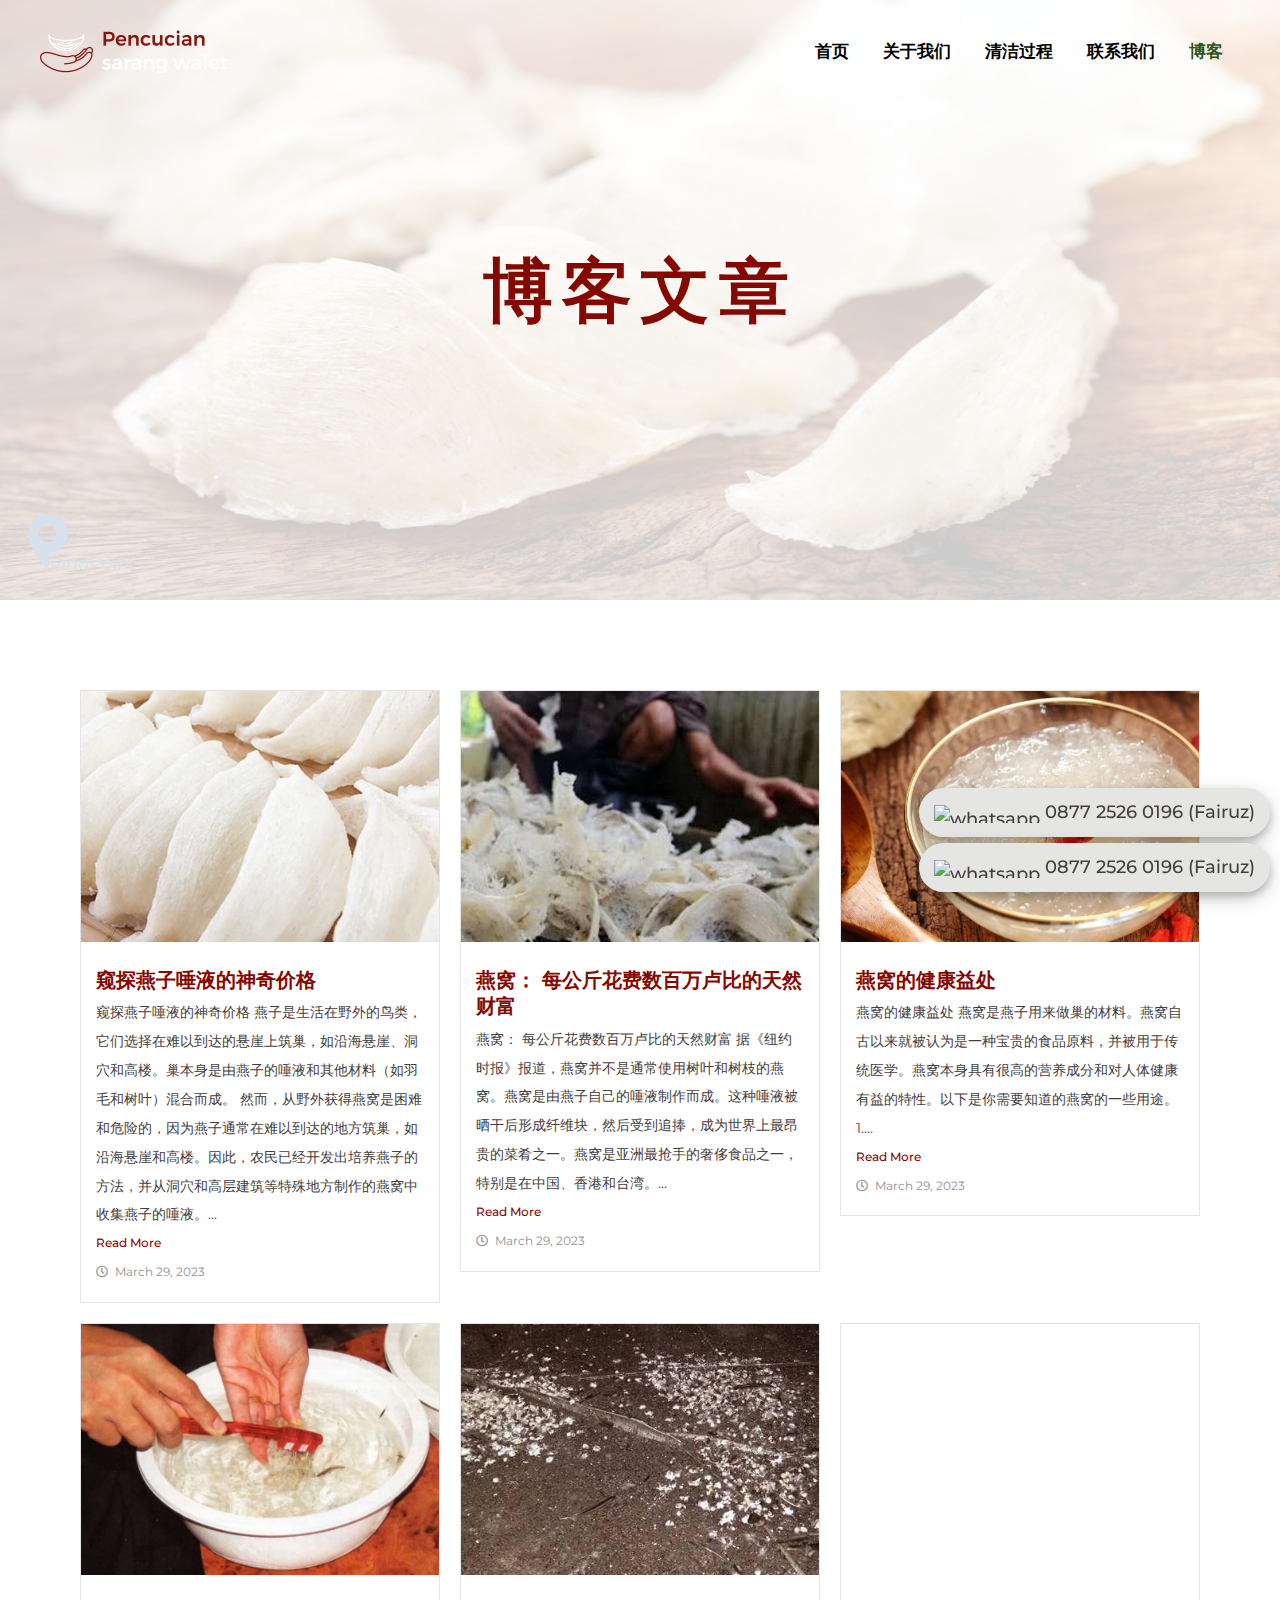
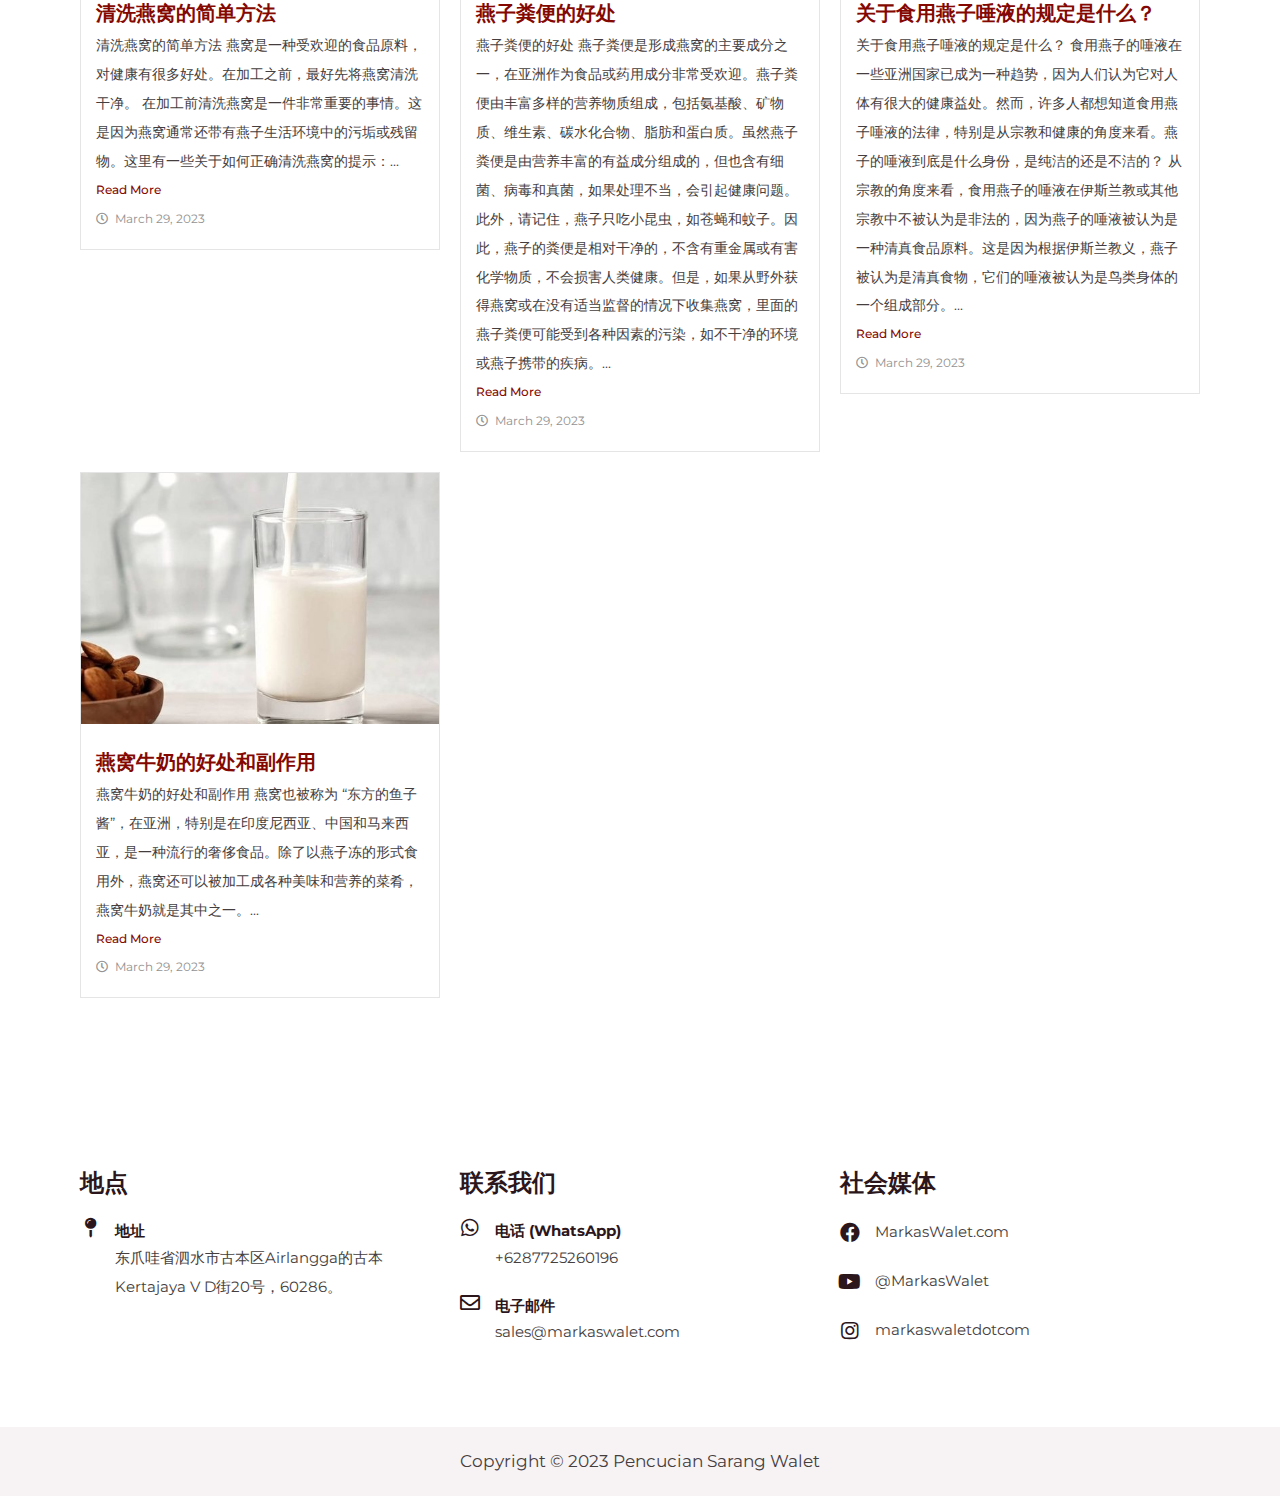
==== bo-ke/index.html @ 834110aa "upload awal" ====
<!DOCTYPE html>
<html lang="en-US" prefix="og: https://ogp.me/ns#">
<head>
<meta charset="UTF-8">
<meta name="viewport" content="width=device-width, initial-scale=1">
<link rel="profile" href="https://gmpg.org/xfn/11">


<!-- Search Engine Optimization by Rank Math - https://s.rankmath.com/home -->
<title>博客 - Pencucian Sarang Walet</title>
<meta name="description" content="窥探燕子唾液的神奇价格 燕子是生活在野外的鸟类，它们选择在难以到达的悬崖上筑巢，如沿海悬崖、洞穴和高楼。巢本身是由燕子的唾液和其他材料（如羽毛和树叶）混合而成。">
<meta name="robots" content="follow, index, max-snippet:-1, max-video-preview:-1, max-image-preview:large">
<link rel="canonical" href="/bo-ke/">
<meta property="og:locale" content="en_US">
<meta property="og:type" content="article">
<meta property="og:title" content="博客 - Pencucian Sarang Walet">
<meta property="og:description" content="窥探燕子唾液的神奇价格 燕子是生活在野外的鸟类，它们选择在难以到达的悬崖上筑巢，如沿海悬崖、洞穴和高楼。巢本身是由燕子的唾液和其他材料（如羽毛和树叶）混合而成。">
<meta property="og:url" content="/bo-ke/">
<meta property="og:site_name" content="Pencucian Sarang Walet">
<meta property="og:updated_time" content="2023-03-30T02:34:17+00:00">
<meta property="og:image" content="/wp-content/uploads/2023/03/Sarang-Burung-Walet-1280x720-1-1024x576-1.jpg">
<meta property="og:image:width" content="1024">
<meta property="og:image:height" content="576">
<meta property="og:image:alt" content="博客">
<meta property="og:image:type" content="image/jpeg">
<meta property="article:published_time" content="2023-03-29T15:40:27+00:00">
<meta property="article:modified_time" content="2023-03-30T02:34:17+00:00">
<meta name="twitter:card" content="summary_large_image">
<meta name="twitter:title" content="博客 - Pencucian Sarang Walet">
<meta name="twitter:description" content="窥探燕子唾液的神奇价格 燕子是生活在野外的鸟类，它们选择在难以到达的悬崖上筑巢，如沿海悬崖、洞穴和高楼。巢本身是由燕子的唾液和其他材料（如羽毛和树叶）混合而成。">
<meta name="twitter:image" content="/wp-content/uploads/2023/03/Sarang-Burung-Walet-1280x720-1-1024x576-1.jpg">
<script type="application/ld+json" class="rank-math-schema">{"@context":"https://schema.org","@graph":[{"@type":["DryCleaningOrLaundry","Organization"],"@id":"/#organization","name":"Pencucian Sarang Walet","url":"","logo":{"@type":"ImageObject","@id":"/#logo","url":"/wp-content/uploads/2023/03/new-crop-logo-pencucian-walet.png","contentUrl":"/wp-content/uploads/2023/03/new-crop-logo-pencucian-walet.png","caption":"Pencucian Sarang Walet","inLanguage":"en-US","width":"12500","height":"3183"},"openingHours":["Monday,Tuesday,Wednesday,Thursday,Friday,Saturday,Sunday 09:00-17:00"],"image":{"@id":"/#logo"}},{"@type":"WebSite","@id":"/#website","url":"","name":"Pencucian Sarang Walet","publisher":{"@id":"/#organization"},"inLanguage":"en-US"},{"@type":"ImageObject","@id":"/wp-content/uploads/2023/03/Sarang-Burung-Walet-1280x720-1-1024x576-1.jpg","url":"/wp-content/uploads/2023/03/Sarang-Burung-Walet-1280x720-1-1024x576-1.jpg","width":"200","height":"200","inLanguage":"en-US"},{"@type":"BreadcrumbList","@id":"/bo-ke/#breadcrumb","itemListElement":[{"@type":"ListItem","position":"1","item":{"@id":"","name":"Home"}},{"@type":"ListItem","position":"2","item":{"@id":"/bo-ke/","name":"博客"}}]},{"@type":"WebPage","@id":"/bo-ke/#webpage","url":"/bo-ke/","name":"博客 - Pencucian Sarang Walet","datePublished":"2023-03-29T15:40:27+00:00","dateModified":"2023-03-30T02:34:17+00:00","isPartOf":{"@id":"/#website"},"primaryImageOfPage":{"@id":"/wp-content/uploads/2023/03/Sarang-Burung-Walet-1280x720-1-1024x576-1.jpg"},"inLanguage":"en-US","breadcrumb":{"@id":"/bo-ke/#breadcrumb"}},{"@type":"Person","@id":"/author/pencuciansarangwalet/","name":"pencuciansarangwalet","url":"/author/pencuciansarangwalet/","image":{"@type":"ImageObject","@id":"http://0.gravatar.com/avatar/04dbd90107149e58c8be4ef4c3a4e0e7?s=96&d=mm&r=g","url":"http://0.gravatar.com/avatar/04dbd90107149e58c8be4ef4c3a4e0e7?s=96&d=mm&r=g","caption":"pencuciansarangwalet","inLanguage":"en-US"},"sameAs":[""],"worksFor":{"@id":"/#organization"}},{"@type":"Article","headline":"博客 - Pencucian Sarang Walet","datePublished":"2023-03-29T15:40:27+00:00","dateModified":"2023-03-30T02:34:17+00:00","author":{"@id":"/author/pencuciansarangwalet/","name":"pencuciansarangwalet"},"publisher":{"@id":"/#organization"},"description":"窥探燕子唾液的神奇价格 燕子是生活在野外的鸟类，它们选择在难以到达的悬崖上筑巢，如沿海悬崖、洞穴和高楼。巢本身是由燕子的唾液和其他材料（如羽毛和树叶）混合而成。","name":"博客 - Pencucian Sarang Walet","@id":"/bo-ke/#richSnippet","isPartOf":{"@id":"/bo-ke/#webpage"},"image":{"@id":"/wp-content/uploads/2023/03/Sarang-Burung-Walet-1280x720-1-1024x576-1.jpg"},"inLanguage":"en-US","mainEntityOfPage":{"@id":"/bo-ke/#webpage"}}]}</script>
<!-- /Rank Math WordPress SEO plugin -->

<link rel="dns-prefetch" href="//fonts.googleapis.com">
<link rel="alternate" type="application/rss+xml" title="Pencucian Sarang Walet &raquo; Feed" href="/feed/">
<link rel="alternate" type="application/rss+xml" title="Pencucian Sarang Walet &raquo; Comments Feed" href="/comments/feed/">
<style>img.wp-smiley,
img.emoji {
	display: inline !important;
	border: none !important;
	box-shadow: none !important;
	height: 1em !important;
	width: 1em !important;
	margin: 0 0.07em !important;
	vertical-align: -0.1em !important;
	background: none !important;
	padding: 0 !important;
}</style>
	<link rel="stylesheet" id="astra-theme-css-css" href="/wp-content/themes/astra/assets/css/minified/main.min.css?ver=4.1.2" media="all">
<style id="astra-theme-css-inline-css">.ast-no-sidebar .entry-content .alignfull {margin-left: calc( -50vw + 50%);margin-right: calc( -50vw + 50%);max-width: 100vw;width: 100vw;}.ast-no-sidebar .entry-content .alignwide {margin-left: calc(-41vw + 50%);margin-right: calc(-41vw + 50%);max-width: unset;width: unset;}.ast-no-sidebar .entry-content .alignfull .alignfull,.ast-no-sidebar .entry-content .alignfull .alignwide,.ast-no-sidebar .entry-content .alignwide .alignfull,.ast-no-sidebar .entry-content .alignwide .alignwide,.ast-no-sidebar .entry-content .wp-block-column .alignfull,.ast-no-sidebar .entry-content .wp-block-column .alignwide{width: 100%;margin-left: auto;margin-right: auto;}.wp-block-gallery,.blocks-gallery-grid {margin: 0;}.wp-block-separator {max-width: 100px;}.wp-block-separator.is-style-wide,.wp-block-separator.is-style-dots {max-width: none;}.entry-content .has-2-columns .wp-block-column:first-child {padding-right: 10px;}.entry-content .has-2-columns .wp-block-column:last-child {padding-left: 10px;}@media (max-width: 782px) {.entry-content .wp-block-columns .wp-block-column {flex-basis: 100%;}.entry-content .has-2-columns .wp-block-column:first-child {padding-right: 0;}.entry-content .has-2-columns .wp-block-column:last-child {padding-left: 0;}}body .entry-content .wp-block-latest-posts {margin-left: 0;}body .entry-content .wp-block-latest-posts li {list-style: none;}.ast-no-sidebar .ast-container .entry-content .wp-block-latest-posts {margin-left: 0;}.ast-header-break-point .entry-content .alignwide {margin-left: auto;margin-right: auto;}.entry-content .blocks-gallery-item img {margin-bottom: auto;}.wp-block-pullquote {border-top: 4px solid #555d66;border-bottom: 4px solid #555d66;color: #40464d;}:root{--ast-container-default-xlg-padding:6.67em;--ast-container-default-lg-padding:5.67em;--ast-container-default-slg-padding:4.34em;--ast-container-default-md-padding:3.34em;--ast-container-default-sm-padding:6.67em;--ast-container-default-xs-padding:2.4em;--ast-container-default-xxs-padding:1.4em;--ast-code-block-background:#EEEEEE;--ast-comment-inputs-background:#FAFAFA;}html{font-size:106.25%;}a,.page-title{color:var(--ast-global-color-3);}a:hover,a:focus{color:var(--ast-global-color-0);}body,button,input,select,textarea,.ast-button,.ast-custom-button{font-family:'Montserrat',sans-serif;font-weight:400;font-size:17px;font-size:1rem;line-height:1.7em;}blockquote{color:var(--ast-global-color-3);}p,.entry-content p{margin-bottom:0em;}h1,.entry-content h1,h2,.entry-content h2,h3,.entry-content h3,h4,.entry-content h4,h5,.entry-content h5,h6,.entry-content h6,.site-title,.site-title a{font-family:'Montserrat',sans-serif;font-weight:700;}.ast-site-identity .site-title a{color:var(--ast-global-color-5);}.site-title{font-size:35px;font-size:2.0588235294118rem;display:none;}header .custom-logo-link img{max-width:188px;}.astra-logo-svg{width:188px;}.astra-logo-svg:not(.sticky-custom-logo .astra-logo-svg,.transparent-custom-logo .astra-logo-svg,.advanced-header-logo .astra-logo-svg){height:60px;}.site-header .site-description{font-size:15px;font-size:0.88235294117647rem;display:none;}.entry-title{font-size:30px;font-size:1.7647058823529rem;}h1,.entry-content h1{font-size:87px;font-size:5.1176470588235rem;font-weight:normal;font-family:'Montserrat',sans-serif;}h2,.entry-content h2{font-size:41px;font-size:2.4117647058824rem;font-weight:700;font-family:'Montserrat',sans-serif;}h3,.entry-content h3{font-size:28px;font-size:1.6470588235294rem;font-weight:600;font-family:'Montserrat',sans-serif;}h4,.entry-content h4{font-size:24px;font-size:1.4117647058824rem;line-height:1.25em;font-weight:600;font-family:'Montserrat',sans-serif;}h5,.entry-content h5{font-size:18px;font-size:1.0588235294118rem;font-weight:700;font-family:'Montserrat',sans-serif;}h6,.entry-content h6{font-size:15px;font-size:0.88235294117647rem;font-weight:700;font-family:'Montserrat',sans-serif;}::selection{background-color:var(--ast-global-color-0);color:#ffffff;}body,h1,.entry-title a,.entry-content h1,h2,.entry-content h2,h3,.entry-content h3,h4,.entry-content h4,h5,.entry-content h5,h6,.entry-content h6{color:var(--ast-global-color-3);}.tagcloud a:hover,.tagcloud a:focus,.tagcloud a.current-item{color:#ffffff;border-color:var(--ast-global-color-3);background-color:var(--ast-global-color-3);}input:focus,input[type="text"]:focus,input[type="email"]:focus,input[type="url"]:focus,input[type="password"]:focus,input[type="reset"]:focus,input[type="search"]:focus,textarea:focus{border-color:var(--ast-global-color-3);}input[type="radio"]:checked,input[type=reset],input[type="checkbox"]:checked,input[type="checkbox"]:hover:checked,input[type="checkbox"]:focus:checked,input[type=range]::-webkit-slider-thumb{border-color:var(--ast-global-color-3);background-color:var(--ast-global-color-3);box-shadow:none;}.site-footer a:hover + .post-count,.site-footer a:focus + .post-count{background:var(--ast-global-color-3);border-color:var(--ast-global-color-3);}.single .nav-links .nav-previous,.single .nav-links .nav-next{color:var(--ast-global-color-3);}.entry-meta,.entry-meta *{line-height:1.45;color:var(--ast-global-color-3);}.entry-meta a:hover,.entry-meta a:hover *,.entry-meta a:focus,.entry-meta a:focus *,.page-links > .page-link,.page-links .page-link:hover,.post-navigation a:hover{color:var(--ast-global-color-0);}#cat option,.secondary .calendar_wrap thead a,.secondary .calendar_wrap thead a:visited{color:var(--ast-global-color-3);}.secondary .calendar_wrap #today,.ast-progress-val span{background:var(--ast-global-color-3);}.secondary a:hover + .post-count,.secondary a:focus + .post-count{background:var(--ast-global-color-3);border-color:var(--ast-global-color-3);}.calendar_wrap #today > a{color:#ffffff;}.page-links .page-link,.single .post-navigation a{color:var(--ast-global-color-3);}.ast-archive-title{color:var(--ast-global-color-2);}.widget-title{font-size:24px;font-size:1.4117647058824rem;color:var(--ast-global-color-2);}a:focus-visible,.ast-menu-toggle:focus-visible,.site .skip-link:focus-visible,.wp-block-loginout input:focus-visible,.wp-block-search.wp-block-search__button-inside .wp-block-search__inside-wrapper,.ast-header-navigation-arrow:focus-visible{outline-style:dotted;outline-color:inherit;outline-width:thin;border-color:transparent;}input:focus,input[type="text"]:focus,input[type="email"]:focus,input[type="url"]:focus,input[type="password"]:focus,input[type="reset"]:focus,input[type="search"]:focus,textarea:focus,.wp-block-search__input:focus,[data-section="section-header-mobile-trigger"] .ast-button-wrap .ast-mobile-menu-trigger-minimal:focus,.ast-mobile-popup-drawer.active .menu-toggle-close:focus,.woocommerce-ordering select.orderby:focus,#ast-scroll-top:focus,.woocommerce a.add_to_cart_button:focus,.woocommerce .button.single_add_to_cart_button:focus{border-style:dotted;border-color:inherit;border-width:thin;outline-color:transparent;}.ast-logo-title-inline .site-logo-img{padding-right:1em;}.site-logo-img img{ transition:all 0.2s linear;}.ast-page-builder-template .hentry {margin: 0;}.ast-page-builder-template .site-content > .ast-container {max-width: 100%;padding: 0;}.ast-page-builder-template .site-content #primary {padding: 0;margin: 0;}.ast-page-builder-template .no-results {text-align: center;margin: 4em auto;}.ast-page-builder-template .ast-pagination {padding: 2em;}.ast-page-builder-template .entry-header.ast-no-title.ast-no-thumbnail {margin-top: 0;}.ast-page-builder-template .entry-header.ast-header-without-markup {margin-top: 0;margin-bottom: 0;}.ast-page-builder-template .entry-header.ast-no-title.ast-no-meta {margin-bottom: 0;}.ast-page-builder-template.single .post-navigation {padding-bottom: 2em;}.ast-page-builder-template.single-post .site-content > .ast-container {max-width: 100%;}.ast-page-builder-template .entry-header {margin-top: 4em;margin-left: auto;margin-right: auto;padding-left: 20px;padding-right: 20px;}.single.ast-page-builder-template .entry-header {padding-left: 20px;padding-right: 20px;}.ast-page-builder-template .ast-archive-description {margin: 4em auto 0;padding-left: 20px;padding-right: 20px;}@media (max-width:921px){#ast-desktop-header{display:none;}}@media (min-width:921px){#ast-mobile-header{display:none;}}.wp-block-buttons.aligncenter{justify-content:center;}@media (max-width:921px){.ast-theme-transparent-header #primary,.ast-theme-transparent-header #secondary{padding:0;}}@media (max-width:921px){.ast-plain-container.ast-no-sidebar #primary{padding:0;}}.ast-plain-container.ast-no-sidebar #primary{margin-top:0;margin-bottom:0;}@media (min-width:1200px){.wp-block-group .has-background{padding:20px;}}@media (min-width:1200px){.wp-block-cover-image.alignwide .wp-block-cover__inner-container,.wp-block-cover.alignwide .wp-block-cover__inner-container,.wp-block-cover-image.alignfull .wp-block-cover__inner-container,.wp-block-cover.alignfull .wp-block-cover__inner-container{width:100%;}}.wp-block-columns{margin-bottom:unset;}.wp-block-image.size-full{margin:2rem 0;}.wp-block-separator.has-background{padding:0;}.wp-block-gallery{margin-bottom:1.6em;}.wp-block-group{padding-top:4em;padding-bottom:4em;}.wp-block-group__inner-container .wp-block-columns:last-child,.wp-block-group__inner-container :last-child,.wp-block-table table{margin-bottom:0;}.blocks-gallery-grid{width:100%;}.wp-block-navigation-link__content{padding:5px 0;}.wp-block-group .wp-block-group .has-text-align-center,.wp-block-group .wp-block-column .has-text-align-center{max-width:100%;}.has-text-align-center{margin:0 auto;}@media (max-width:1200px){.wp-block-group{padding:3em;}.wp-block-group .wp-block-group{padding:1.5em;}.wp-block-columns,.wp-block-column{margin:1rem 0;}}@media (min-width:921px){.wp-block-columns .wp-block-group{padding:2em;}}@media (max-width:544px){.wp-block-cover-image .wp-block-cover__inner-container,.wp-block-cover .wp-block-cover__inner-container{width:unset;}.wp-block-cover,.wp-block-cover-image{padding:2em 0;}.wp-block-group,.wp-block-cover{padding:2em;}.wp-block-media-text__media img,.wp-block-media-text__media video{width:unset;max-width:100%;}.wp-block-media-text.has-background .wp-block-media-text__content{padding:1em;}}.wp-block-image.aligncenter{margin-left:auto;margin-right:auto;}.wp-block-table.aligncenter{margin-left:auto;margin-right:auto;}@media (min-width:544px){.entry-content .wp-block-media-text.has-media-on-the-right .wp-block-media-text__content{padding:0 8% 0 0;}.entry-content .wp-block-media-text .wp-block-media-text__content{padding:0 0 0 8%;}.ast-plain-container .site-content .entry-content .has-custom-content-position.is-position-bottom-left > *,.ast-plain-container .site-content .entry-content .has-custom-content-position.is-position-bottom-right > *,.ast-plain-container .site-content .entry-content .has-custom-content-position.is-position-top-left > *,.ast-plain-container .site-content .entry-content .has-custom-content-position.is-position-top-right > *,.ast-plain-container .site-content .entry-content .has-custom-content-position.is-position-center-right > *,.ast-plain-container .site-content .entry-content .has-custom-content-position.is-position-center-left > *{margin:0;}}@media (max-width:544px){.entry-content .wp-block-media-text .wp-block-media-text__content{padding:8% 0;}.wp-block-media-text .wp-block-media-text__media img{width:auto;max-width:100%;}}.wp-block-button.is-style-outline .wp-block-button__link{border-color:var(--ast-global-color-1);}div.wp-block-button.is-style-outline > .wp-block-button__link:not(.has-text-color),div.wp-block-button.wp-block-button__link.is-style-outline:not(.has-text-color){color:var(--ast-global-color-1);}.wp-block-button.is-style-outline .wp-block-button__link:hover,div.wp-block-button.is-style-outline .wp-block-button__link:focus,div.wp-block-button.is-style-outline > .wp-block-button__link:not(.has-text-color):hover,div.wp-block-button.wp-block-button__link.is-style-outline:not(.has-text-color):hover{color:var(--ast-global-color-5);background-color:var(--ast-global-color-6);border-color:var(--ast-global-color-6);}.post-page-numbers.current .page-link,.ast-pagination .page-numbers.current{color:#ffffff;border-color:var(--ast-global-color-0);background-color:var(--ast-global-color-0);border-radius:2px;}@media (min-width:544px){.entry-content > .alignleft{margin-right:20px;}.entry-content > .alignright{margin-left:20px;}}h1.widget-title{font-weight:normal;}h2.widget-title{font-weight:700;}h3.widget-title{font-weight:600;}@media (max-width:921px){.ast-separate-container #primary,.ast-separate-container #secondary{padding:1.5em 0;}#primary,#secondary{padding:1.5em 0;margin:0;}.ast-left-sidebar #content > .ast-container{display:flex;flex-direction:column-reverse;width:100%;}.ast-separate-container .ast-article-post,.ast-separate-container .ast-article-single{padding:1.5em 2.14em;}.ast-author-box img.avatar{margin:20px 0 0 0;}}@media (min-width:922px){.ast-separate-container.ast-right-sidebar #primary,.ast-separate-container.ast-left-sidebar #primary{border:0;}.search-no-results.ast-separate-container #primary{margin-bottom:4em;}}.elementor-button-wrapper .elementor-button{border-style:solid;text-decoration:none;border-top-width:0;border-right-width:0;border-left-width:0;border-bottom-width:0;}body .elementor-button.elementor-size-sm,body .elementor-button.elementor-size-xs,body .elementor-button.elementor-size-md,body .elementor-button.elementor-size-lg,body .elementor-button.elementor-size-xl,body .elementor-button{border-top-left-radius:0px;border-top-right-radius:0px;border-bottom-right-radius:0px;border-bottom-left-radius:0px;padding-top:18px;padding-right:30px;padding-bottom:20px;padding-left:30px;}.elementor-button-wrapper .elementor-button{border-color:var(--ast-global-color-1);background-color:var(--ast-global-color-1);}.elementor-button-wrapper .elementor-button:hover,.elementor-button-wrapper .elementor-button:focus{color:var(--ast-global-color-5);background-color:var(--ast-global-color-6);border-color:var(--ast-global-color-6);}.wp-block-button .wp-block-button__link ,.elementor-button-wrapper .elementor-button,.elementor-button-wrapper .elementor-button:visited{color:var(--ast-global-color-5);}.elementor-button-wrapper .elementor-button{font-family:'Montserrat',sans-serif;font-weight:400;font-size:16px;font-size:0.94117647058824rem;line-height:1em;text-transform:none;letter-spacing:3px;}body .elementor-button.elementor-size-sm,body .elementor-button.elementor-size-xs,body .elementor-button.elementor-size-md,body .elementor-button.elementor-size-lg,body .elementor-button.elementor-size-xl,body .elementor-button{font-size:16px;font-size:0.94117647058824rem;}.wp-block-button .wp-block-button__link:hover,.wp-block-button .wp-block-button__link:focus{color:var(--ast-global-color-5);background-color:var(--ast-global-color-6);border-color:var(--ast-global-color-6);}.elementor-widget-heading h4.elementor-heading-title{line-height:1.25em;}.wp-block-button .wp-block-button__link{border-color:var(--ast-global-color-1);background-color:var(--ast-global-color-1);color:var(--ast-global-color-5);font-family:'Montserrat',sans-serif;font-weight:400;line-height:1em;text-transform:none;letter-spacing:3px;font-size:16px;font-size:0.94117647058824rem;border-top-left-radius:0px;border-top-right-radius:0px;border-bottom-right-radius:0px;border-bottom-left-radius:0px;padding-top:18px;padding-right:30px;padding-bottom:20px;padding-left:30px;}@media (max-width:921px){.wp-block-button .wp-block-button__link{font-size:16px;font-size:0.94117647058824rem;}}@media (max-width:544px){.wp-block-button .wp-block-button__link{font-size:15px;font-size:0.88235294117647rem;}}.menu-toggle,button,.ast-button,.ast-custom-button,.button,input#submit,input[type="button"],input[type="submit"],input[type="reset"],form[CLASS*="wp-block-search__"].wp-block-search .wp-block-search__inside-wrapper .wp-block-search__button,body .wp-block-file .wp-block-file__button{border-style:solid;border-top-width:0;border-right-width:0;border-left-width:0;border-bottom-width:0;color:var(--ast-global-color-5);border-color:var(--ast-global-color-1);background-color:var(--ast-global-color-1);padding-top:18px;padding-right:30px;padding-bottom:20px;padding-left:30px;font-family:'Montserrat',sans-serif;font-weight:400;font-size:16px;font-size:0.94117647058824rem;line-height:1em;text-transform:none;letter-spacing:3px;border-top-left-radius:0px;border-top-right-radius:0px;border-bottom-right-radius:0px;border-bottom-left-radius:0px;}button:focus,.menu-toggle:hover,button:hover,.ast-button:hover,.ast-custom-button:hover .button:hover,.ast-custom-button:hover ,input[type=reset]:hover,input[type=reset]:focus,input#submit:hover,input#submit:focus,input[type="button"]:hover,input[type="button"]:focus,input[type="submit"]:hover,input[type="submit"]:focus,form[CLASS*="wp-block-search__"].wp-block-search .wp-block-search__inside-wrapper .wp-block-search__button:hover,form[CLASS*="wp-block-search__"].wp-block-search .wp-block-search__inside-wrapper .wp-block-search__button:focus,body .wp-block-file .wp-block-file__button:hover,body .wp-block-file .wp-block-file__button:focus{color:var(--ast-global-color-5);background-color:var(--ast-global-color-6);border-color:var(--ast-global-color-6);}@media (max-width:921px){.menu-toggle,button,.ast-button,.ast-custom-button,.button,input#submit,input[type="button"],input[type="submit"],input[type="reset"],form[CLASS*="wp-block-search__"].wp-block-search .wp-block-search__inside-wrapper .wp-block-search__button,body .wp-block-file .wp-block-file__button{font-size:16px;font-size:0.94117647058824rem;}}@media (max-width:544px){.menu-toggle,button,.ast-button,.ast-custom-button,.button,input#submit,input[type="button"],input[type="submit"],input[type="reset"],form[CLASS*="wp-block-search__"].wp-block-search .wp-block-search__inside-wrapper .wp-block-search__button,body .wp-block-file .wp-block-file__button{font-size:15px;font-size:0.88235294117647rem;}}@media (max-width:921px){.menu-toggle,button,.ast-button,.button,input#submit,input[type="button"],input[type="submit"],input[type="reset"]{font-size:16px;font-size:0.94117647058824rem;}.ast-mobile-header-stack .main-header-bar .ast-search-menu-icon{display:inline-block;}.ast-header-break-point.ast-header-custom-item-outside .ast-mobile-header-stack .main-header-bar .ast-search-icon{margin:0;}.ast-comment-avatar-wrap img{max-width:2.5em;}.ast-separate-container .ast-comment-list li.depth-1{padding:1.5em 2.14em;}.ast-separate-container .comment-respond{padding:2em 2.14em;}.ast-comment-meta{padding:0 1.8888em 1.3333em;}}@media (min-width:544px){.ast-container{max-width:100%;}}@media (max-width:544px){.ast-separate-container .ast-article-post,.ast-separate-container .ast-article-single,.ast-separate-container .comments-title,.ast-separate-container .ast-archive-description{padding:1.5em 1em;}.ast-separate-container #content .ast-container{padding-left:0.54em;padding-right:0.54em;}.ast-separate-container .ast-comment-list li.depth-1{padding:1.5em 1em;margin-bottom:1.5em;}.ast-separate-container .ast-comment-list .bypostauthor{padding:.5em;}.ast-search-menu-icon.ast-dropdown-active .search-field{width:170px;}.menu-toggle,button,.ast-button,.button,input#submit,input[type="button"],input[type="submit"],input[type="reset"]{font-size:15px;font-size:0.88235294117647rem;}}body,.ast-separate-container{background-color:var(--ast-global-color-5);;background-image:none;;}.entry-content > .wp-block-group,.entry-content > .wp-block-media-text,.entry-content > .wp-block-cover,.entry-content > .wp-block-columns{max-width:58em;width:calc(100% - 4em);margin-left:auto;margin-right:auto;}.entry-content [class*="__inner-container"] > .alignfull{max-width:100%;margin-left:0;margin-right:0;}.entry-content [class*="__inner-container"] > *:not(.alignwide):not(.alignfull):not(.alignleft):not(.alignright){margin-left:auto;margin-right:auto;}.entry-content [class*="__inner-container"] > *:not(.alignwide):not(p):not(.alignfull):not(.alignleft):not(.alignright):not(.is-style-wide):not(iframe){max-width:50rem;width:100%;}@media (min-width:921px){.entry-content > .wp-block-group.alignwide.has-background,.entry-content > .wp-block-group.alignfull.has-background,.entry-content > .wp-block-cover.alignwide,.entry-content > .wp-block-cover.alignfull,.entry-content > .wp-block-columns.has-background.alignwide,.entry-content > .wp-block-columns.has-background.alignfull{margin-top:0;margin-bottom:0;padding:6em 4em;}.entry-content > .wp-block-columns.has-background{margin-bottom:0;}}@media (min-width:1200px){.entry-content .alignfull p{max-width:1200px;}.entry-content .alignfull{max-width:100%;width:100%;}.ast-page-builder-template .entry-content .alignwide,.entry-content [class*="__inner-container"] > .alignwide{max-width:1200px;margin-left:0;margin-right:0;}.entry-content .alignfull [class*="__inner-container"] > .alignwide{max-width:80rem;}}@media (min-width:545px){.site-main .entry-content > .alignwide{margin:0 auto;}.wp-block-group.has-background,.entry-content > .wp-block-cover,.entry-content > .wp-block-columns.has-background{padding:4em;margin-top:0;margin-bottom:0;}.entry-content .wp-block-media-text.alignfull .wp-block-media-text__content,.entry-content .wp-block-media-text.has-background .wp-block-media-text__content{padding:0 8%;}}@media (max-width:921px){.site-title{display:none;}.site-header .site-description{display:none;}.entry-title{font-size:30px;}h1,.entry-content h1{font-size:30px;}h2,.entry-content h2{font-size:25px;}h3,.entry-content h3{font-size:28px;}h4,.entry-content h4{font-size:24px;font-size:1.4117647058824rem;}.astra-logo-svg{width:96px;}header .custom-logo-link img,.ast-header-break-point .site-logo-img .custom-mobile-logo-link img{max-width:96px;}}@media (max-width:544px){.site-title{display:none;}.site-header .site-description{display:none;}.entry-title{font-size:30px;}h1,.entry-content h1{font-size:30px;}h2,.entry-content h2{font-size:25px;}h3,.entry-content h3{font-size:28px;}h4,.entry-content h4{font-size:24px;font-size:1.4117647058824rem;}header .custom-logo-link img,.ast-header-break-point .site-branding img,.ast-header-break-point .custom-logo-link img{max-width:96px;}.astra-logo-svg{width:96px;}.ast-header-break-point .site-logo-img .custom-mobile-logo-link img{max-width:96px;}}@media (max-width:921px){html{font-size:96.9%;}}@media (max-width:544px){html{font-size:96.9%;}}@media (min-width:922px){.ast-container{max-width:1240px;}}@media (min-width:922px){.site-content .ast-container{display:flex;}}@media (max-width:921px){.site-content .ast-container{flex-direction:column;}}@media (min-width:922px){.main-header-menu .sub-menu .menu-item.ast-left-align-sub-menu:hover > .sub-menu,.main-header-menu .sub-menu .menu-item.ast-left-align-sub-menu.focus > .sub-menu{margin-left:-0px;}}.ast-theme-transparent-header .ast-header-search .astra-search-icon,.ast-theme-transparent-header .ast-header-search .search-field::placeholder,.ast-theme-transparent-header .ast-header-search .ast-icon{color:#ffffff;}.ast-theme-transparent-header [data-section="section-header-mobile-trigger"] .ast-button-wrap .mobile-menu-toggle-icon .ast-mobile-svg{fill:#ffffff;}.ast-theme-transparent-header [data-section="section-header-mobile-trigger"] .ast-button-wrap .mobile-menu-wrap .mobile-menu{color:#ffffff;}.ast-theme-transparent-header [data-section="section-header-mobile-trigger"] .ast-button-wrap .ast-mobile-menu-trigger-fill{background:var(--ast-global-color-0);}.ast-theme-transparent-header [data-section="section-header-mobile-trigger"] .ast-button-wrap .ast-mobile-menu-trigger-fill,.ast-theme-transparent-header [data-section="section-header-mobile-trigger"] .ast-button-wrap .ast-mobile-menu-trigger-minimal{color:#ffffff;border:none;}.footer-widget-area[data-section^="section-fb-html-"] .ast-builder-html-element{text-align:center;}.wp-block-search {margin-bottom: 20px;}.wp-block-site-tagline {margin-top: 20px;}form.wp-block-search .wp-block-search__input,.wp-block-search.wp-block-search__button-inside .wp-block-search__inside-wrapper {border-color: #eaeaea;background: #fafafa;}.wp-block-search.wp-block-search__button-inside .wp-block-search__inside-wrapper .wp-block-search__input:focus,.wp-block-loginout input:focus {outline: thin dotted;}.wp-block-loginout input:focus {border-color: transparent;} form.wp-block-search .wp-block-search__inside-wrapper .wp-block-search__input {padding: 12px;}form.wp-block-search .wp-block-search__button svg {fill: currentColor;width: 20px;height: 20px;}.wp-block-loginout p label {display: block;}.wp-block-loginout p:not(.login-remember):not(.login-submit) input {width: 100%;}.wp-block-loginout .login-remember input {width: 1.1rem;height: 1.1rem;margin: 0 5px 4px 0;vertical-align: middle;}blockquote,cite {font-style: initial;}.wp-block-file {display: flex;align-items: center;flex-wrap: wrap;justify-content: space-between;}.wp-block-pullquote {border: none;}.wp-block-pullquote blockquote::before {content: "\201D";font-family: "Helvetica",sans-serif;display: flex;transform: rotate( 180deg );font-size: 6rem;font-style: normal;line-height: 1;font-weight: bold;align-items: center;justify-content: center;}.has-text-align-right > blockquote::before {justify-content: flex-start;}.has-text-align-left > blockquote::before {justify-content: flex-end;}figure.wp-block-pullquote.is-style-solid-color blockquote {max-width: 100%;text-align: inherit;}blockquote {padding: 0 1.2em 1.2em;}.wp-block-button__link {border: 2px solid currentColor;}body .wp-block-file .wp-block-file__button {text-decoration: none;}ul.wp-block-categories-list.wp-block-categories,ul.wp-block-archives-list.wp-block-archives {list-style-type: none;}ul,ol {margin-left: 20px;}figure.alignright figcaption {text-align: right;}:root .has-ast-global-color-0-color{color:var(--ast-global-color-0);}:root .has-ast-global-color-0-background-color{background-color:var(--ast-global-color-0);}:root .wp-block-button .has-ast-global-color-0-color{color:var(--ast-global-color-0);}:root .wp-block-button .has-ast-global-color-0-background-color{background-color:var(--ast-global-color-0);}:root .has-ast-global-color-1-color{color:var(--ast-global-color-1);}:root .has-ast-global-color-1-background-color{background-color:var(--ast-global-color-1);}:root .wp-block-button .has-ast-global-color-1-color{color:var(--ast-global-color-1);}:root .wp-block-button .has-ast-global-color-1-background-color{background-color:var(--ast-global-color-1);}:root .has-ast-global-color-2-color{color:var(--ast-global-color-2);}:root .has-ast-global-color-2-background-color{background-color:var(--ast-global-color-2);}:root .wp-block-button .has-ast-global-color-2-color{color:var(--ast-global-color-2);}:root .wp-block-button .has-ast-global-color-2-background-color{background-color:var(--ast-global-color-2);}:root .has-ast-global-color-3-color{color:var(--ast-global-color-3);}:root .has-ast-global-color-3-background-color{background-color:var(--ast-global-color-3);}:root .wp-block-button .has-ast-global-color-3-color{color:var(--ast-global-color-3);}:root .wp-block-button .has-ast-global-color-3-background-color{background-color:var(--ast-global-color-3);}:root .has-ast-global-color-4-color{color:var(--ast-global-color-4);}:root .has-ast-global-color-4-background-color{background-color:var(--ast-global-color-4);}:root .wp-block-button .has-ast-global-color-4-color{color:var(--ast-global-color-4);}:root .wp-block-button .has-ast-global-color-4-background-color{background-color:var(--ast-global-color-4);}:root .has-ast-global-color-5-color{color:var(--ast-global-color-5);}:root .has-ast-global-color-5-background-color{background-color:var(--ast-global-color-5);}:root .wp-block-button .has-ast-global-color-5-color{color:var(--ast-global-color-5);}:root .wp-block-button .has-ast-global-color-5-background-color{background-color:var(--ast-global-color-5);}:root .has-ast-global-color-6-color{color:var(--ast-global-color-6);}:root .has-ast-global-color-6-background-color{background-color:var(--ast-global-color-6);}:root .wp-block-button .has-ast-global-color-6-color{color:var(--ast-global-color-6);}:root .wp-block-button .has-ast-global-color-6-background-color{background-color:var(--ast-global-color-6);}:root .has-ast-global-color-7-color{color:var(--ast-global-color-7);}:root .has-ast-global-color-7-background-color{background-color:var(--ast-global-color-7);}:root .wp-block-button .has-ast-global-color-7-color{color:var(--ast-global-color-7);}:root .wp-block-button .has-ast-global-color-7-background-color{background-color:var(--ast-global-color-7);}:root .has-ast-global-color-8-color{color:var(--ast-global-color-8);}:root .has-ast-global-color-8-background-color{background-color:var(--ast-global-color-8);}:root .wp-block-button .has-ast-global-color-8-color{color:var(--ast-global-color-8);}:root .wp-block-button .has-ast-global-color-8-background-color{background-color:var(--ast-global-color-8);}:root{--ast-global-color-0:#EF4D48;--ast-global-color-1:#D90700;--ast-global-color-2:#2B161B;--ast-global-color-3:#453E3E;--ast-global-color-4:#F7F3F5;--ast-global-color-5:#FFFFFF;--ast-global-color-6:#000000;--ast-global-color-7:#4B4F58;--ast-global-color-8:#F6F7F8;}:root {--ast-border-color : #989898;}.ast-single-entry-banner {-js-display: flex;display: flex;flex-direction: column;justify-content: center;text-align: center;position: relative;background: #eeeeee;}.ast-single-entry-banner[data-banner-layout="layout-1"] {max-width: 1200px;background: inherit;padding: 20px 0;}.ast-single-entry-banner[data-banner-width-type="custom"] {margin: 0 auto;width: 100%;}.ast-single-entry-banner + .site-content .entry-header {margin-bottom: 0;}header.entry-header .entry-title{font-size:30px;font-size:1.7647058823529rem;}header.entry-header > *:not(:last-child){margin-bottom:10px;}.ast-archive-entry-banner {-js-display: flex;display: flex;flex-direction: column;justify-content: center;text-align: center;position: relative;background: #eeeeee;}.ast-archive-entry-banner[data-banner-width-type="custom"] {margin: 0 auto;width: 100%;}.ast-archive-entry-banner[data-banner-layout="layout-1"] {background: inherit;padding: 20px 0;text-align: left;}body.archive .ast-archive-description{max-width:1200px;width:100%;text-align:left;padding-top:3em;padding-right:3em;padding-bottom:3em;padding-left:3em;}body.archive .ast-archive-description .ast-archive-title,body.archive .ast-archive-description .ast-archive-title *{font-size:40px;font-size:2.3529411764706rem;}body.archive .ast-archive-description > *:not(:last-child){margin-bottom:10px;}@media (max-width:921px){body.archive .ast-archive-description{text-align:left;}}@media (max-width:544px){body.archive .ast-archive-description{text-align:left;}}.ast-theme-transparent-header #masthead .site-logo-img .transparent-custom-logo .astra-logo-svg{width:60px;}.ast-theme-transparent-header #masthead .site-logo-img .transparent-custom-logo img{ max-width:60px;}@media (max-width:921px){.ast-theme-transparent-header #masthead .site-logo-img .transparent-custom-logo .astra-logo-svg{width:60px;}.ast-theme-transparent-header #masthead .site-logo-img .transparent-custom-logo img{ max-width:60px;}}@media (max-width:543px){.ast-theme-transparent-header #masthead .site-logo-img .transparent-custom-logo .astra-logo-svg{width:50px;}.ast-theme-transparent-header #masthead .site-logo-img .transparent-custom-logo img{ max-width:50px;}}@media (min-width:921px){.ast-theme-transparent-header #masthead{position:absolute;left:0;right:0;}.ast-theme-transparent-header .main-header-bar,.ast-theme-transparent-header.ast-header-break-point .main-header-bar{background:none;}body.elementor-editor-active.ast-theme-transparent-header #masthead,.fl-builder-edit .ast-theme-transparent-header #masthead,body.vc_editor.ast-theme-transparent-header #masthead,body.brz-ed.ast-theme-transparent-header #masthead{z-index:0;}.ast-header-break-point.ast-replace-site-logo-transparent.ast-theme-transparent-header .custom-mobile-logo-link{display:none;}.ast-header-break-point.ast-replace-site-logo-transparent.ast-theme-transparent-header .transparent-custom-logo{display:inline-block;}.ast-theme-transparent-header .ast-above-header,.ast-theme-transparent-header .ast-above-header.ast-above-header-bar{background-image:none;background-color:transparent;}.ast-theme-transparent-header .ast-below-header{background-image:none;background-color:transparent;}}.ast-theme-transparent-header .site-title a,.ast-theme-transparent-header .site-title a:focus,.ast-theme-transparent-header .site-title a:hover,.ast-theme-transparent-header .site-title a:visited{color:var(--ast-global-color-5);}.ast-theme-transparent-header .site-header .site-description{color:var(--ast-global-color-5);}.ast-theme-transparent-header .ast-builder-menu .main-header-menu,.ast-theme-transparent-header .ast-builder-menu .main-header-menu .sub-menu,.ast-theme-transparent-header .ast-builder-menu .main-header-menu,.ast-theme-transparent-header.ast-header-break-point .ast-builder-menu .main-header-bar-wrap .main-header-menu,.ast-flyout-menu-enable.ast-header-break-point.ast-theme-transparent-header .main-header-bar-navigation .site-navigation,.ast-fullscreen-menu-enable.ast-header-break-point.ast-theme-transparent-header .main-header-bar-navigation .site-navigation,.ast-flyout-above-menu-enable.ast-header-break-point.ast-theme-transparent-header .ast-above-header-navigation-wrap .ast-above-header-navigation,.ast-flyout-below-menu-enable.ast-header-break-point.ast-theme-transparent-header .ast-below-header-navigation-wrap .ast-below-header-actual-nav,.ast-fullscreen-above-menu-enable.ast-header-break-point.ast-theme-transparent-header .ast-above-header-navigation-wrap,.ast-fullscreen-below-menu-enable.ast-header-break-point.ast-theme-transparent-header .ast-below-header-navigation-wrap,.ast-theme-transparent-header .main-header-menu .menu-link{background-color:rgba(255,255,255,0);}.ast-theme-transparent-header .ast-builder-menu .main-header-menu .menu-item .sub-menu,.ast-header-break-point.ast-flyout-menu-enable.ast-header-break-point .ast-builder-menu .main-header-bar-navigation .main-header-menu .menu-item .sub-menu,.ast-header-break-point.ast-flyout-menu-enable.ast-header-break-point .ast-builder-menu .main-header-bar-navigation [CLASS*="ast-builder-menu-"] .main-header-menu .menu-item .sub-menu,.ast-theme-transparent-header .ast-builder-menu .main-header-menu .menu-item .sub-menu .menu-link,.ast-header-break-point.ast-flyout-menu-enable.ast-header-break-point .ast-builder-menu .main-header-bar-navigation .main-header-menu .menu-item .sub-menu .menu-link,.ast-header-break-point.ast-flyout-menu-enable.ast-header-break-point .ast-builder-menu .main-header-bar-navigation [CLASS*="ast-builder-menu-"] .main-header-menu .menu-item .sub-menu .menu-link,.ast-theme-transparent-header .main-header-menu .menu-item .sub-menu .menu-link,.ast-header-break-point.ast-flyout-menu-enable.ast-header-break-point .main-header-bar-navigation .main-header-menu .menu-item .sub-menu .menu-link,.ast-theme-transparent-header .main-header-menu .menu-item .sub-menu,.ast-header-break-point.ast-flyout-menu-enable.ast-header-break-point .main-header-bar-navigation .main-header-menu .menu-item .sub-menu{background-color:var(--ast-global-color-5);}.ast-theme-transparent-header .ast-builder-menu .main-header-menu,.ast-theme-transparent-header .ast-builder-menu .main-header-menu .menu-link,.ast-theme-transparent-header [CLASS*="ast-builder-menu-"] .main-header-menu .menu-item > .menu-link,.ast-theme-transparent-header .ast-masthead-custom-menu-items,.ast-theme-transparent-header .ast-masthead-custom-menu-items a,.ast-theme-transparent-header .ast-builder-menu .main-header-menu .menu-item > .ast-menu-toggle,.ast-theme-transparent-header .ast-builder-menu .main-header-menu .menu-item > .ast-menu-toggle,.ast-theme-transparent-header .ast-above-header-navigation a,.ast-header-break-point.ast-theme-transparent-header .ast-above-header-navigation a,.ast-header-break-point.ast-theme-transparent-header .ast-above-header-navigation > ul.ast-above-header-menu > .menu-item-has-children:not(.current-menu-item) > .ast-menu-toggle,.ast-theme-transparent-header .ast-below-header-menu,.ast-theme-transparent-header .ast-below-header-menu a,.ast-header-break-point.ast-theme-transparent-header .ast-below-header-menu a,.ast-header-break-point.ast-theme-transparent-header .ast-below-header-menu,.ast-theme-transparent-header .main-header-menu .menu-link{color:#000000;}.ast-theme-transparent-header .ast-builder-menu .main-header-menu .menu-item:hover > .menu-link,.ast-theme-transparent-header .ast-builder-menu .main-header-menu .menu-item:hover > .ast-menu-toggle,.ast-theme-transparent-header .ast-builder-menu .main-header-menu .ast-masthead-custom-menu-items a:hover,.ast-theme-transparent-header .ast-builder-menu .main-header-menu .focus > .menu-link,.ast-theme-transparent-header .ast-builder-menu .main-header-menu .focus > .ast-menu-toggle,.ast-theme-transparent-header .ast-builder-menu .main-header-menu .current-menu-item > .menu-link,.ast-theme-transparent-header .ast-builder-menu .main-header-menu .current-menu-ancestor > .menu-link,.ast-theme-transparent-header .ast-builder-menu .main-header-menu .current-menu-item > .ast-menu-toggle,.ast-theme-transparent-header .ast-builder-menu .main-header-menu .current-menu-ancestor > .ast-menu-toggle,.ast-theme-transparent-header [CLASS*="ast-builder-menu-"] .main-header-menu .current-menu-item > .menu-link,.ast-theme-transparent-header [CLASS*="ast-builder-menu-"] .main-header-menu .current-menu-ancestor > .menu-link,.ast-theme-transparent-header [CLASS*="ast-builder-menu-"] .main-header-menu .current-menu-item > .ast-menu-toggle,.ast-theme-transparent-header [CLASS*="ast-builder-menu-"] .main-header-menu .current-menu-ancestor > .ast-menu-toggle,.ast-theme-transparent-header .main-header-menu .menu-item:hover > .menu-link,.ast-theme-transparent-header .main-header-menu .current-menu-item > .menu-link,.ast-theme-transparent-header .main-header-menu .current-menu-ancestor > .menu-link{color:#2c541d;}@media (max-width:921px){.ast-theme-transparent-header #masthead{position:absolute;left:0;right:0;}.ast-theme-transparent-header .main-header-bar,.ast-theme-transparent-header.ast-header-break-point .main-header-bar{background:none;}body.elementor-editor-active.ast-theme-transparent-header #masthead,.fl-builder-edit .ast-theme-transparent-header #masthead,body.vc_editor.ast-theme-transparent-header #masthead,body.brz-ed.ast-theme-transparent-header #masthead{z-index:0;}.ast-header-break-point.ast-replace-site-logo-transparent.ast-theme-transparent-header .custom-mobile-logo-link{display:none;}.ast-header-break-point.ast-replace-site-logo-transparent.ast-theme-transparent-header .transparent-custom-logo{display:inline-block;}.ast-theme-transparent-header .ast-above-header,.ast-theme-transparent-header .ast-above-header.ast-above-header-bar{background-image:none;background-color:transparent;}.ast-theme-transparent-header .ast-below-header{background-image:none;background-color:transparent;}}@media (max-width:921px){.ast-theme-transparent-header .site-title a,.ast-theme-transparent-header .site-title a:focus,.ast-theme-transparent-header .site-title a:hover,.ast-theme-transparent-header .site-title a:visited,.ast-theme-transparent-header .ast-builder-layout-element .ast-site-identity .site-title a,.ast-theme-transparent-header .ast-builder-layout-element .ast-site-identity .site-title a:hover,.ast-theme-transparent-header .ast-builder-layout-element .ast-site-identity .site-title a:focus,.ast-theme-transparent-header .ast-builder-layout-element .ast-site-identity .site-title a:visited{color:#ffffff;}.ast-theme-transparent-header .site-header .site-description{color:#ffffff;}.ast-theme-transparent-header.ast-header-break-point .ast-builder-menu .main-header-menu,.ast-theme-transparent-header.ast-header-break-point .ast-builder-menu.main-header-menu .sub-menu,.ast-theme-transparent-header.ast-header-break-point .ast-builder-menu.main-header-menu,.ast-theme-transparent-header.ast-header-break-point .ast-builder-menu .main-header-bar-wrap .main-header-menu,.ast-flyout-menu-enable.ast-header-break-point.ast-theme-transparent-header .main-header-bar-navigation .site-navigation,.ast-fullscreen-menu-enable.ast-header-break-point.ast-theme-transparent-header .main-header-bar-navigation .site-navigation,.ast-flyout-above-menu-enable.ast-header-break-point.ast-theme-transparent-header .ast-above-header-navigation-wrap .ast-above-header-navigation,.ast-flyout-below-menu-enable.ast-header-break-point.ast-theme-transparent-header .ast-below-header-navigation-wrap .ast-below-header-actual-nav,.ast-fullscreen-above-menu-enable.ast-header-break-point.ast-theme-transparent-header .ast-above-header-navigation-wrap,.ast-fullscreen-below-menu-enable.ast-header-break-point.ast-theme-transparent-header .ast-below-header-navigation-wrap,.ast-theme-transparent-header .main-header-menu .menu-link{background-color:#ffffff;}.ast-theme-transparent-header .ast-builder-menu .main-header-menu,.ast-theme-transparent-header .ast-builder-menu .main-header-menu .menu-link,.ast-theme-transparent-header [CLASS*="ast-builder-menu-"] .main-header-menu .menu-item > .menu-link,.ast-theme-transparent-header .ast-masthead-custom-menu-items,.ast-theme-transparent-header .ast-masthead-custom-menu-items a,.ast-theme-transparent-header .ast-builder-menu .main-header-menu .menu-item > .ast-menu-toggle,.ast-theme-transparent-header .ast-builder-menu .main-header-menu .menu-item > .ast-menu-toggle,.ast-theme-transparent-header .main-header-menu .menu-link{color:#000000;}.ast-theme-transparent-header .ast-builder-menu .main-header-menu .menu-item:hover > .menu-link,.ast-theme-transparent-header .ast-builder-menu .main-header-menu .menu-item:hover > .ast-menu-toggle,.ast-theme-transparent-header .ast-builder-menu .main-header-menu .ast-masthead-custom-menu-items a:hover,.ast-theme-transparent-header .ast-builder-menu .main-header-menu .focus > .menu-link,.ast-theme-transparent-header .ast-builder-menu .main-header-menu .focus > .ast-menu-toggle,.ast-theme-transparent-header .ast-builder-menu .main-header-menu .current-menu-item > .menu-link,.ast-theme-transparent-header .ast-builder-menu .main-header-menu .current-menu-ancestor > .menu-link,.ast-theme-transparent-header .ast-builder-menu .main-header-menu .current-menu-item > .ast-menu-toggle,.ast-theme-transparent-header .ast-builder-menu .main-header-menu .current-menu-ancestor > .ast-menu-toggle,.ast-theme-transparent-header [CLASS*="ast-builder-menu-"] .main-header-menu .current-menu-item > .menu-link,.ast-theme-transparent-header [CLASS*="ast-builder-menu-"] .main-header-menu .current-menu-ancestor > .menu-link,.ast-theme-transparent-header [CLASS*="ast-builder-menu-"] .main-header-menu .current-menu-item > .ast-menu-toggle,.ast-theme-transparent-header [CLASS*="ast-builder-menu-"] .main-header-menu .current-menu-ancestor > .ast-menu-toggle,.ast-theme-transparent-header .main-header-menu .menu-item:hover > .menu-link,.ast-theme-transparent-header .main-header-menu .current-menu-item > .menu-link,.ast-theme-transparent-header .main-header-menu .current-menu-ancestor > .menu-link{color:var(--ast-global-color-0);}}@media (max-width:544px){.ast-theme-transparent-header .site-title a,.ast-theme-transparent-header .site-title a:focus,.ast-theme-transparent-header .site-title a:hover,.ast-theme-transparent-header .site-title a:visited,.ast-theme-transparent-header .ast-builder-layout-element .ast-site-identity .site-title a,.ast-theme-transparent-header .ast-builder-layout-element .ast-site-identity .site-title a:hover,.ast-theme-transparent-header .ast-builder-layout-element .ast-site-identity .site-title a:focus,.ast-theme-transparent-header .ast-builder-layout-element .ast-site-identity .site-title a:visited{color:#ffffff;}.ast-theme-transparent-header .site-header .site-description{color:#ffffff;}.ast-theme-transparent-header.ast-header-break-point .ast-builder-menu .main-header-menu,.ast-theme-transparent-header.ast-header-break-point .ast-builder-menu.main-header-menu .sub-menu,.ast-theme-transparent-header.ast-header-break-point .ast-builder-menu.main-header-menu,.ast-theme-transparent-header.ast-header-break-point .ast-builder-menu .main-header-bar-wrap .main-header-menu,.ast-flyout-menu-enable.ast-header-break-point.ast-theme-transparent-header .main-header-bar-navigation .site-navigation,.ast-fullscreen-menu-enable.ast-header-break-point.ast-theme-transparent-header .main-header-bar-navigation .site-navigation,.ast-flyout-above-menu-enable.ast-header-break-point.ast-theme-transparent-header .ast-above-header-navigation-wrap .ast-above-header-navigation,.ast-flyout-below-menu-enable.ast-header-break-point.ast-theme-transparent-header .ast-below-header-navigation-wrap .ast-below-header-actual-nav,.ast-fullscreen-above-menu-enable.ast-header-break-point.ast-theme-transparent-header .ast-above-header-navigation-wrap,.ast-fullscreen-below-menu-enable.ast-header-break-point.ast-theme-transparent-header .ast-below-header-navigation-wrap,.ast-theme-transparent-header .main-header-menu .menu-link{background-color:#ffffff;}.ast-theme-transparent-header .ast-builder-menu .main-header-menu,.ast-theme-transparent-header .ast-builder-menu .main-header-menu .menu-item > .menu-link,.ast-theme-transparent-header .ast-builder-menu .main-header-menu .menu-link,.ast-theme-transparent-header .ast-masthead-custom-menu-items,.ast-theme-transparent-header .ast-masthead-custom-menu-items a,.ast-theme-transparent-header .ast-builder-menu .main-header-menu .menu-item > .ast-menu-toggle,.ast-theme-transparent-header .ast-builder-menu .main-header-menu .menu-item > .ast-menu-toggle,.ast-theme-transparent-header .main-header-menu .menu-link{color:#000000;}.ast-theme-transparent-header .ast-builder-menu .main-header-menu .menu-item:hover > .menu-link,.ast-theme-transparent-header .ast-builder-menu .main-header-menu .menu-item:hover > .ast-menu-toggle,.ast-theme-transparent-header .ast-builder-menu .main-header-menu .ast-masthead-custom-menu-items a:hover,.ast-theme-transparent-header .ast-builder-menu .main-header-menu .focus > .menu-link,.ast-theme-transparent-header .ast-builder-menu .main-header-menu .focus > .ast-menu-toggle,.ast-theme-transparent-header .ast-builder-menu .main-header-menu .current-menu-item > .menu-link,.ast-theme-transparent-header .ast-builder-menu .main-header-menu .current-menu-ancestor > .menu-link,.ast-theme-transparent-header .ast-builder-menu .main-header-menu .current-menu-item > .ast-menu-toggle,.ast-theme-transparent-header .ast-builder-menu .main-header-menu .current-menu-ancestor > .ast-menu-toggle,.ast-theme-transparent-header [CLASS*="ast-builder-menu-"] .main-header-menu .current-menu-item > .menu-link,.ast-theme-transparent-header [CLASS*="ast-builder-menu-"] .main-header-menu .current-menu-ancestor > .menu-link,.ast-theme-transparent-header [CLASS*="ast-builder-menu-"] .main-header-menu .current-menu-item > .ast-menu-toggle,.ast-theme-transparent-header [CLASS*="ast-builder-menu-"] .main-header-menu .current-menu-ancestor > .ast-menu-toggle,.ast-theme-transparent-header .main-header-menu .menu-item:hover > .menu-link,.ast-theme-transparent-header .main-header-menu .current-menu-item > .menu-link,.ast-theme-transparent-header .main-header-menu .current-menu-ancestor > .menu-link{color:var(--ast-global-color-0);}}.ast-theme-transparent-header #ast-desktop-header > [CLASS*="-header-wrap"]:nth-last-child(2) > [CLASS*="-header-bar"],.ast-theme-transparent-header.ast-header-break-point #ast-mobile-header > [CLASS*="-header-wrap"]:nth-last-child(2) > [CLASS*="-header-bar"]{border-bottom-width:0px;border-bottom-style:solid;}.ast-breadcrumbs .trail-browse,.ast-breadcrumbs .trail-items,.ast-breadcrumbs .trail-items li{display:inline-block;margin:0;padding:0;border:none;background:inherit;text-indent:0;}.ast-breadcrumbs .trail-browse{font-size:inherit;font-style:inherit;font-weight:inherit;color:inherit;}.ast-breadcrumbs .trail-items{list-style:none;}.trail-items li::after{padding:0 0.3em;content:"\00bb";}.trail-items li:last-of-type::after{display:none;}h1,.entry-content h1,h2,.entry-content h2,h3,.entry-content h3,h4,.entry-content h4,h5,.entry-content h5,h6,.entry-content h6{color:var(--ast-global-color-2);}.entry-title a{color:var(--ast-global-color-2);}@media (max-width:921px){.ast-builder-grid-row-container.ast-builder-grid-row-tablet-3-firstrow .ast-builder-grid-row > *:first-child,.ast-builder-grid-row-container.ast-builder-grid-row-tablet-3-lastrow .ast-builder-grid-row > *:last-child{grid-column:1 / -1;}}@media (max-width:544px){.ast-builder-grid-row-container.ast-builder-grid-row-mobile-3-firstrow .ast-builder-grid-row > *:first-child,.ast-builder-grid-row-container.ast-builder-grid-row-mobile-3-lastrow .ast-builder-grid-row > *:last-child{grid-column:1 / -1;}}@media (max-width:544px){.ast-builder-layout-element .ast-site-identity{margin-top:5px;margin-bottom:0px;margin-left:20px;margin-right:0px;}}.ast-builder-layout-element[data-section="title_tagline"]{display:flex;}@media (max-width:921px){.ast-header-break-point .ast-builder-layout-element[data-section="title_tagline"]{display:flex;}}@media (max-width:544px){.ast-header-break-point .ast-builder-layout-element[data-section="title_tagline"]{display:flex;}}[data-section*="section-hb-button-"] .menu-link{display:none;}.ast-header-button-1[data-section*="section-hb-button-"] .ast-builder-button-wrap .ast-custom-button{font-size:15px;font-size:0.88235294117647rem;}.ast-header-button-1 .ast-custom-button{color:var(--ast-global-color-4);background:var(--ast-global-color-0);border-color:var(--ast-global-color-4);border-top-width:0px;border-bottom-width:0px;border-left-width:0px;border-right-width:0px;border-top-left-radius:0px;border-top-right-radius:0px;border-bottom-right-radius:0px;border-bottom-left-radius:0px;}.ast-header-button-1 .ast-custom-button:hover{color:var(--ast-global-color-5);background:var(--ast-global-color-1);border-color:var(--ast-global-color-5);}@media (max-width:921px){.ast-header-button-1[data-section*="section-hb-button-"] .ast-builder-button-wrap .ast-custom-button{margin-top:20px;margin-bottom:20px;margin-left:20px;margin-right:20px;}}.ast-header-button-1[data-section="section-hb-button-1"]{display:flex;}@media (max-width:921px){.ast-header-break-point .ast-header-button-1[data-section="section-hb-button-1"]{display:flex;}}@media (max-width:544px){.ast-header-break-point .ast-header-button-1[data-section="section-hb-button-1"]{display:flex;}}.ast-builder-menu-1{font-family:'Montserrat',sans-serif;font-weight:600;text-transform:uppercase;}.ast-builder-menu-1 .menu-item > .menu-link{color:#000000;}.ast-builder-menu-1 .menu-item > .ast-menu-toggle{color:#000000;}.ast-builder-menu-1 .menu-item:hover > .menu-link,.ast-builder-menu-1 .inline-on-mobile .menu-item:hover > .ast-menu-toggle{color:#840800;}.ast-builder-menu-1 .menu-item:hover > .ast-menu-toggle{color:#840800;}.ast-builder-menu-1 .menu-item.current-menu-item > .menu-link,.ast-builder-menu-1 .inline-on-mobile .menu-item.current-menu-item > .ast-menu-toggle,.ast-builder-menu-1 .current-menu-ancestor > .menu-link{color:#840800;}.ast-builder-menu-1 .menu-item.current-menu-item > .ast-menu-toggle{color:#840800;}.ast-builder-menu-1 .sub-menu,.ast-builder-menu-1 .inline-on-mobile .sub-menu{border-top-width:0px;border-bottom-width:0px;border-right-width:0px;border-left-width:0px;border-color:var(--ast-global-color-0);border-style:solid;}.ast-builder-menu-1 .main-header-menu > .menu-item > .sub-menu,.ast-builder-menu-1 .main-header-menu > .menu-item > .astra-full-megamenu-wrapper{margin-top:0px;}.ast-desktop .ast-builder-menu-1 .main-header-menu > .menu-item > .sub-menu:before,.ast-desktop .ast-builder-menu-1 .main-header-menu > .menu-item > .astra-full-megamenu-wrapper:before{height:calc( 0px + 5px );}.ast-desktop .ast-builder-menu-1 .menu-item .sub-menu .menu-link{border-style:none;}@media (max-width:921px){.ast-builder-menu-1 .menu-item:hover > .menu-link,.ast-builder-menu-1 .inline-on-mobile .menu-item:hover > .ast-menu-toggle{color:var(--ast-global-color-1);}.ast-builder-menu-1 .menu-item:hover > .ast-menu-toggle{color:var(--ast-global-color-1);}.ast-builder-menu-1 .menu-item.current-menu-item > .menu-link,.ast-builder-menu-1 .inline-on-mobile .menu-item.current-menu-item > .ast-menu-toggle,.ast-builder-menu-1 .current-menu-ancestor > .menu-link,.ast-builder-menu-1 .current-menu-ancestor > .ast-menu-toggle{color:var(--ast-global-color-1);}.ast-builder-menu-1 .menu-item.current-menu-item > .ast-menu-toggle{color:var(--ast-global-color-1);}.ast-header-break-point .ast-builder-menu-1 .menu-item.menu-item-has-children > .ast-menu-toggle{top:0;}.ast-builder-menu-1 .menu-item-has-children > .menu-link:after{content:unset;}.ast-builder-menu-1 .main-header-menu > .menu-item > .sub-menu,.ast-builder-menu-1 .main-header-menu > .menu-item > .astra-full-megamenu-wrapper{margin-top:0;}}@media (max-width:544px){.ast-header-break-point .ast-builder-menu-1 .menu-item.menu-item-has-children > .ast-menu-toggle{top:0;}.ast-builder-menu-1 .main-header-menu > .menu-item > .sub-menu,.ast-builder-menu-1 .main-header-menu > .menu-item > .astra-full-megamenu-wrapper{margin-top:0;}}.ast-builder-menu-1{display:flex;}@media (max-width:921px){.ast-header-break-point .ast-builder-menu-1{display:flex;}}@media (max-width:544px){.ast-header-break-point .ast-builder-menu-1{display:flex;}}.ast-desktop .ast-menu-hover-style-underline > .menu-item > .menu-link:before,.ast-desktop .ast-menu-hover-style-overline > .menu-item > .menu-link:before {content: "";position: absolute;width: 100%;right: 50%;height: 1px;background-color: transparent;transform: scale(0,0) translate(-50%,0);transition: transform .3s ease-in-out,color .0s ease-in-out;}.ast-desktop .ast-menu-hover-style-underline > .menu-item:hover > .menu-link:before,.ast-desktop .ast-menu-hover-style-overline > .menu-item:hover > .menu-link:before {width: calc(100% - 1.2em);background-color: currentColor;transform: scale(1,1) translate(50%,0);}.ast-desktop .ast-menu-hover-style-underline > .menu-item > .menu-link:before {bottom: 0;}.ast-desktop .ast-menu-hover-style-overline > .menu-item > .menu-link:before {top: 0;}.ast-desktop .ast-menu-hover-style-zoom > .menu-item > .menu-link:hover {transition: all .3s ease;transform: scale(1.2);}.ast-builder-html-element img.alignnone{display:inline-block;}.ast-builder-html-element p:first-child{margin-top:0;}.ast-builder-html-element p:last-child{margin-bottom:0;}.ast-header-break-point .main-header-bar .ast-builder-html-element{line-height:1.85714285714286;}.ast-header-html-1 .ast-builder-html-element{font-size:15px;font-size:0.88235294117647rem;}.ast-header-html-1{font-size:15px;font-size:0.88235294117647rem;}.ast-header-html-1{display:flex;}@media (max-width:921px){.ast-header-break-point .ast-header-html-1{display:flex;}}@media (max-width:544px){.ast-header-break-point .ast-header-html-1{display:flex;}}.ast-builder-html-element img.alignnone{display:inline-block;}.ast-builder-html-element p:first-child{margin-top:0;}.ast-builder-html-element p:last-child{margin-bottom:0;}.ast-header-break-point .main-header-bar .ast-builder-html-element{line-height:1.85714285714286;}@media (max-width:921px){.footer-widget-area[data-section="section-fb-html-1"]{margin-top:30px;margin-bottom:29px;margin-left:0px;margin-right:0px;}}@media (max-width:544px){.footer-widget-area[data-section="section-fb-html-1"]{margin-top:15px;margin-bottom:25px;margin-left:0px;margin-right:0px;}}.footer-widget-area[data-section="section-fb-html-1"]{display:block;}@media (max-width:921px){.ast-header-break-point .footer-widget-area[data-section="section-fb-html-1"]{display:block;}}@media (max-width:544px){.ast-header-break-point .footer-widget-area[data-section="section-fb-html-1"]{display:block;}}.footer-widget-area[data-section="section-fb-html-1"] .ast-builder-html-element{text-align:center;}@media (max-width:921px){.footer-widget-area[data-section="section-fb-html-1"] .ast-builder-html-element{text-align:center;}}@media (max-width:544px){.footer-widget-area[data-section="section-fb-html-1"] .ast-builder-html-element{text-align:center;}}.ast-footer-copyright{text-align:right;}.ast-footer-copyright {color:#000000;margin-top:0px;margin-bottom:0px;margin-left:0px;margin-right:40px;}@media (max-width:921px){.ast-footer-copyright{text-align:center;}.ast-footer-copyright {margin-top:0px;margin-bottom:0px;margin-left:0px;margin-right:0px;}}@media (max-width:544px){.ast-footer-copyright{text-align:center;}.ast-footer-copyright {margin-top:0px;margin-bottom:0px;margin-left:0px;margin-right:0px;}}.ast-footer-copyright {font-size:15px;font-size:0.88235294117647rem;}.ast-footer-copyright.ast-builder-layout-element{display:flex;}@media (max-width:921px){.ast-header-break-point .ast-footer-copyright.ast-builder-layout-element{display:flex;}}@media (max-width:544px){.ast-header-break-point .ast-footer-copyright.ast-builder-layout-element{display:flex;}}.site-primary-footer-wrap{padding-top:45px;padding-bottom:45px;}.site-primary-footer-wrap[data-section="section-primary-footer-builder"]{background-color:var(--ast-global-color-5);;background-image:none;;}.site-primary-footer-wrap[data-section="section-primary-footer-builder"] .ast-builder-grid-row{max-width:1200px;margin-left:auto;margin-right:auto;}.site-primary-footer-wrap[data-section="section-primary-footer-builder"] .ast-builder-grid-row,.site-primary-footer-wrap[data-section="section-primary-footer-builder"] .site-footer-section{align-items:center;}.site-primary-footer-wrap[data-section="section-primary-footer-builder"].ast-footer-row-inline .site-footer-section{display:flex;margin-bottom:0;}.ast-builder-grid-row-3-equal .ast-builder-grid-row{grid-template-columns:repeat( 3,1fr );}@media (max-width:921px){.site-primary-footer-wrap[data-section="section-primary-footer-builder"].ast-footer-row-tablet-inline .site-footer-section{display:flex;margin-bottom:0;}.site-primary-footer-wrap[data-section="section-primary-footer-builder"].ast-footer-row-tablet-stack .site-footer-section{display:block;margin-bottom:10px;}.ast-builder-grid-row-container.ast-builder-grid-row-tablet-full .ast-builder-grid-row{grid-template-columns:1fr;}}@media (max-width:544px){.site-primary-footer-wrap[data-section="section-primary-footer-builder"].ast-footer-row-mobile-inline .site-footer-section{display:flex;margin-bottom:0;}.site-primary-footer-wrap[data-section="section-primary-footer-builder"].ast-footer-row-mobile-stack .site-footer-section{display:block;margin-bottom:10px;}.ast-builder-grid-row-container.ast-builder-grid-row-mobile-full .ast-builder-grid-row{grid-template-columns:1fr;}}.site-primary-footer-wrap[data-section="section-primary-footer-builder"]{padding-top:35px;padding-bottom:35px;margin-top:0px;margin-bottom:0px;}@media (max-width:921px){.site-primary-footer-wrap[data-section="section-primary-footer-builder"]{padding-top:50px;padding-bottom:30px;padding-left:20px;padding-right:20px;margin-top:0px;margin-bottom:0px;margin-left:0px;margin-right:0px;}}@media (max-width:544px){.site-primary-footer-wrap[data-section="section-primary-footer-builder"]{padding-top:35px;padding-bottom:35px;padding-left:0px;padding-right:0px;margin-top:0px;margin-bottom:0px;margin-left:0px;margin-right:0px;}}.site-primary-footer-wrap[data-section="section-primary-footer-builder"]{display:grid;}@media (max-width:921px){.ast-header-break-point .site-primary-footer-wrap[data-section="section-primary-footer-builder"]{display:grid;}}@media (max-width:544px){.ast-header-break-point .site-primary-footer-wrap[data-section="section-primary-footer-builder"]{display:grid;}}.footer-widget-area.widget-area.site-footer-focus-item{width:auto;}.elementor-widget-heading .elementor-heading-title{margin:0;}.elementor-page .ast-menu-toggle{color:unset !important;background:unset !important;}.elementor-post.elementor-grid-item.hentry{margin-bottom:0;}.woocommerce div.product .elementor-element.elementor-products-grid .related.products ul.products li.product,.elementor-element .elementor-wc-products .woocommerce[class*='columns-'] ul.products li.product{width:auto;margin:0;float:none;}.elementor-toc__list-wrapper{margin:0;}.ast-left-sidebar .elementor-section.elementor-section-stretched,.ast-right-sidebar .elementor-section.elementor-section-stretched{max-width:100%;left:0 !important;}.elementor-template-full-width .ast-container{display:block;}@media (max-width:544px){.elementor-element .elementor-wc-products .woocommerce[class*="columns-"] ul.products li.product{width:auto;margin:0;}.elementor-element .woocommerce .woocommerce-result-count{float:none;}}.ast-header-break-point .main-header-bar{border-bottom-width:1px;}@media (min-width:922px){.main-header-bar{border-bottom-width:1px;}}.main-header-menu .menu-item, #astra-footer-menu .menu-item, .main-header-bar .ast-masthead-custom-menu-items{-js-display:flex;display:flex;-webkit-box-pack:center;-webkit-justify-content:center;-moz-box-pack:center;-ms-flex-pack:center;justify-content:center;-webkit-box-orient:vertical;-webkit-box-direction:normal;-webkit-flex-direction:column;-moz-box-orient:vertical;-moz-box-direction:normal;-ms-flex-direction:column;flex-direction:column;}.main-header-menu > .menu-item > .menu-link, #astra-footer-menu > .menu-item > .menu-link{height:100%;-webkit-box-align:center;-webkit-align-items:center;-moz-box-align:center;-ms-flex-align:center;align-items:center;-js-display:flex;display:flex;}.ast-header-break-point .main-navigation ul .menu-item .menu-link .icon-arrow:first-of-type svg{top:.2em;margin-top:0px;margin-left:0px;width:.65em;transform:translate(0, -2px) rotateZ(270deg);}.ast-mobile-popup-content .ast-submenu-expanded > .ast-menu-toggle{transform:rotateX(180deg);overflow-y:auto;}.ast-separate-container .blog-layout-1, .ast-separate-container .blog-layout-2, .ast-separate-container .blog-layout-3{background-color:transparent;background-image:none;}.ast-separate-container .ast-article-post{background-color:var(--ast-global-color-4);;background-image:none;;}@media (max-width:921px){.ast-separate-container .ast-article-post{background-color:var(--ast-global-color-5);;background-image:none;;}}@media (max-width:544px){.ast-separate-container .ast-article-post{background-color:var(--ast-global-color-5);;background-image:none;;}}.ast-separate-container .ast-article-single:not(.ast-related-post), .ast-separate-container .comments-area .comment-respond,.ast-separate-container .comments-area .ast-comment-list li, .ast-separate-container .ast-woocommerce-container, .ast-separate-container .error-404, .ast-separate-container .no-results, .single.ast-separate-container  .ast-author-meta, .ast-separate-container .related-posts-title-wrapper, .ast-separate-container.ast-two-container #secondary .widget,.ast-separate-container .comments-count-wrapper, .ast-box-layout.ast-plain-container .site-content,.ast-padded-layout.ast-plain-container .site-content, .ast-separate-container .comments-area .comments-title, .ast-narrow-container .site-content{background-color:var(--ast-global-color-4);;background-image:none;;}@media (max-width:921px){.ast-separate-container .ast-article-single:not(.ast-related-post), .ast-separate-container .comments-area .comment-respond,.ast-separate-container .comments-area .ast-comment-list li, .ast-separate-container .ast-woocommerce-container, .ast-separate-container .error-404, .ast-separate-container .no-results, .single.ast-separate-container  .ast-author-meta, .ast-separate-container .related-posts-title-wrapper, .ast-separate-container.ast-two-container #secondary .widget,.ast-separate-container .comments-count-wrapper, .ast-box-layout.ast-plain-container .site-content,.ast-padded-layout.ast-plain-container .site-content, .ast-separate-container .comments-area .comments-title, .ast-narrow-container .site-content{background-color:var(--ast-global-color-5);;background-image:none;;}}@media (max-width:544px){.ast-separate-container .ast-article-single:not(.ast-related-post), .ast-separate-container .comments-area .comment-respond,.ast-separate-container .comments-area .ast-comment-list li, .ast-separate-container .ast-woocommerce-container, .ast-separate-container .error-404, .ast-separate-container .no-results, .single.ast-separate-container  .ast-author-meta, .ast-separate-container .related-posts-title-wrapper, .ast-separate-container.ast-two-container #secondary .widget,.ast-separate-container .comments-count-wrapper, .ast-box-layout.ast-plain-container .site-content,.ast-padded-layout.ast-plain-container .site-content, .ast-separate-container .comments-area .comments-title, .ast-narrow-container .site-content{background-color:var(--ast-global-color-5);;background-image:none;;}}
		#ast-scroll-top {
			display: none;
			position: fixed;
			text-align: center;
			cursor: pointer;
			z-index: 99;
			width: 2.1em;
			height: 2.1em;
			line-height: 2.1;
			color: #ffffff;
			border-radius: 2px;
			content: "";
			outline: inherit;
		}
		@media (min-width: 769px) {
			#ast-scroll-top {
				content: "769";
			}
		}
		#ast-scroll-top .ast-icon.icon-arrow svg {
			margin-left: 0px;
			vertical-align: middle;
			transform: translate(0, -20%) rotate(180deg);
			width: 1.6em;
		}
		.ast-scroll-to-top-right {
			right: 30px;
			bottom: 30px;
		}
		.ast-scroll-to-top-left {
			left: 30px;
			bottom: 30px;
		}
	#ast-scroll-top{color:var(--ast-global-color-5);background-color:rgba(217,7,0,0.43);font-size:15px;font-size:0.88235294117647rem;}#ast-scroll-top:hover{color:var(--ast-global-color-1);background-color:rgba(255,255,255,0.52);}@media (max-width:921px){#ast-scroll-top .ast-icon.icon-arrow svg{width:1em;}}.ast-mobile-header-content > *,.ast-desktop-header-content > * {padding: 10px 0;height: auto;}.ast-mobile-header-content > *:first-child,.ast-desktop-header-content > *:first-child {padding-top: 10px;}.ast-mobile-header-content > .ast-builder-menu,.ast-desktop-header-content > .ast-builder-menu {padding-top: 0;}.ast-mobile-header-content > *:last-child,.ast-desktop-header-content > *:last-child {padding-bottom: 0;}.ast-mobile-header-content .ast-search-menu-icon.ast-inline-search label,.ast-desktop-header-content .ast-search-menu-icon.ast-inline-search label {width: 100%;}.ast-desktop-header-content .main-header-bar-navigation .ast-submenu-expanded > .ast-menu-toggle::before {transform: rotateX(180deg);}#ast-desktop-header .ast-desktop-header-content,.ast-mobile-header-content .ast-search-icon,.ast-desktop-header-content .ast-search-icon,.ast-mobile-header-wrap .ast-mobile-header-content,.ast-main-header-nav-open.ast-popup-nav-open .ast-mobile-header-wrap .ast-mobile-header-content,.ast-main-header-nav-open.ast-popup-nav-open .ast-desktop-header-content {display: none;}.ast-main-header-nav-open.ast-header-break-point #ast-desktop-header .ast-desktop-header-content,.ast-main-header-nav-open.ast-header-break-point .ast-mobile-header-wrap .ast-mobile-header-content {display: block;}.ast-desktop .ast-desktop-header-content .astra-menu-animation-slide-up > .menu-item > .sub-menu,.ast-desktop .ast-desktop-header-content .astra-menu-animation-slide-up > .menu-item .menu-item > .sub-menu,.ast-desktop .ast-desktop-header-content .astra-menu-animation-slide-down > .menu-item > .sub-menu,.ast-desktop .ast-desktop-header-content .astra-menu-animation-slide-down > .menu-item .menu-item > .sub-menu,.ast-desktop .ast-desktop-header-content .astra-menu-animation-fade > .menu-item > .sub-menu,.ast-desktop .ast-desktop-header-content .astra-menu-animation-fade > .menu-item .menu-item > .sub-menu {opacity: 1;visibility: visible;}.ast-hfb-header.ast-default-menu-enable.ast-header-break-point .ast-mobile-header-wrap .ast-mobile-header-content .main-header-bar-navigation {width: unset;margin: unset;}.ast-mobile-header-content.content-align-flex-end .main-header-bar-navigation .menu-item-has-children > .ast-menu-toggle,.ast-desktop-header-content.content-align-flex-end .main-header-bar-navigation .menu-item-has-children > .ast-menu-toggle {left: calc( 20px - 0.907em);right: auto;}.ast-mobile-header-content .ast-search-menu-icon,.ast-mobile-header-content .ast-search-menu-icon.slide-search,.ast-desktop-header-content .ast-search-menu-icon,.ast-desktop-header-content .ast-search-menu-icon.slide-search {width: 100%;position: relative;display: block;right: auto;transform: none;}.ast-mobile-header-content .ast-search-menu-icon.slide-search .search-form,.ast-mobile-header-content .ast-search-menu-icon .search-form,.ast-desktop-header-content .ast-search-menu-icon.slide-search .search-form,.ast-desktop-header-content .ast-search-menu-icon .search-form {right: 0;visibility: visible;opacity: 1;position: relative;top: auto;transform: none;padding: 0;display: block;overflow: hidden;}.ast-mobile-header-content .ast-search-menu-icon.ast-inline-search .search-field,.ast-mobile-header-content .ast-search-menu-icon .search-field,.ast-desktop-header-content .ast-search-menu-icon.ast-inline-search .search-field,.ast-desktop-header-content .ast-search-menu-icon .search-field {width: 100%;padding-right: 5.5em;}.ast-mobile-header-content .ast-search-menu-icon .search-submit,.ast-desktop-header-content .ast-search-menu-icon .search-submit {display: block;position: absolute;height: 100%;top: 0;right: 0;padding: 0 1em;border-radius: 0;}.ast-hfb-header.ast-default-menu-enable.ast-header-break-point .ast-mobile-header-wrap .ast-mobile-header-content .main-header-bar-navigation ul .sub-menu .menu-link {padding-left: 30px;}.ast-hfb-header.ast-default-menu-enable.ast-header-break-point .ast-mobile-header-wrap .ast-mobile-header-content .main-header-bar-navigation .sub-menu .menu-item .menu-item .menu-link {padding-left: 40px;}.ast-mobile-popup-drawer.active .ast-mobile-popup-inner{background-color:#ffffff;;}.ast-mobile-header-wrap .ast-mobile-header-content, .ast-desktop-header-content{background-color:#ffffff;;}.ast-mobile-popup-content > *, .ast-mobile-header-content > *, .ast-desktop-popup-content > *, .ast-desktop-header-content > *{padding-top:0px;padding-bottom:0px;}.content-align-flex-start .ast-builder-layout-element{justify-content:flex-start;}.content-align-flex-start .main-header-menu{text-align:left;}.ast-mobile-popup-drawer.active .menu-toggle-close{color:#3a3a3a;}.ast-mobile-header-wrap .ast-primary-header-bar,.ast-primary-header-bar .site-primary-header-wrap{min-height:80px;}.ast-desktop .ast-primary-header-bar .main-header-menu > .menu-item{line-height:80px;}@media (max-width:921px){#masthead .ast-mobile-header-wrap .ast-primary-header-bar,#masthead .ast-mobile-header-wrap .ast-below-header-bar{padding-left:20px;padding-right:20px;}}.ast-header-break-point .ast-primary-header-bar{border-bottom-width:0px;border-bottom-color:#eaeaea;border-bottom-style:solid;}@media (min-width:922px){.ast-primary-header-bar{border-bottom-width:0px;border-bottom-color:#eaeaea;border-bottom-style:solid;}}.ast-primary-header-bar{background-color:#ffffff;;background-image:none;;}.ast-desktop .ast-primary-header-bar.main-header-bar, .ast-header-break-point #masthead .ast-primary-header-bar.main-header-bar{margin-top:10px;margin-bottom:10px;}@media (max-width:544px){.ast-desktop .ast-primary-header-bar.main-header-bar, .ast-header-break-point #masthead .ast-primary-header-bar.main-header-bar{padding-top:0px;padding-bottom:0px;padding-left:0px;padding-right:0px;margin-top:0px;margin-bottom:0px;margin-left:0px;margin-right:0px;}}.ast-primary-header-bar{display:block;}@media (max-width:921px){.ast-header-break-point .ast-primary-header-bar{display:grid;}}@media (max-width:544px){.ast-header-break-point .ast-primary-header-bar{display:grid;}}[data-section="section-header-mobile-trigger"] .ast-button-wrap .ast-mobile-menu-trigger-fill{color:var(--ast-global-color-5);border:none;background:var(--ast-global-color-0);border-top-left-radius:0px;border-top-right-radius:0px;border-bottom-right-radius:0px;border-bottom-left-radius:0px;}[data-section="section-header-mobile-trigger"] .ast-button-wrap .mobile-menu-toggle-icon .ast-mobile-svg{width:20px;height:20px;fill:var(--ast-global-color-5);}[data-section="section-header-mobile-trigger"] .ast-button-wrap .mobile-menu-wrap .mobile-menu{color:var(--ast-global-color-5);}@media (max-width:921px){[data-section="section-header-mobile-trigger"] .ast-button-wrap .menu-toggle{margin-top:5px;margin-right:15px;}}@media (max-width:544px){[data-section="section-header-mobile-trigger"] .ast-button-wrap .menu-toggle{margin-top:5px;margin-bottom:0px;margin-left:0px;margin-right:20px;}}.ast-builder-menu-mobile .main-navigation .menu-item.menu-item-has-children > .ast-menu-toggle{top:0;}.ast-builder-menu-mobile .main-navigation .menu-item-has-children > .menu-link:after{content:unset;}.ast-hfb-header .ast-builder-menu-mobile .main-navigation .main-header-menu, .ast-hfb-header .ast-builder-menu-mobile .main-navigation .main-header-menu, .ast-hfb-header .ast-mobile-header-content .ast-builder-menu-mobile .main-navigation .main-header-menu, .ast-hfb-header .ast-mobile-popup-content .ast-builder-menu-mobile .main-navigation .main-header-menu{border-top-width:1px;border-color:#eaeaea;}.ast-hfb-header .ast-builder-menu-mobile .main-navigation .menu-item .sub-menu .menu-link, .ast-hfb-header .ast-builder-menu-mobile .main-navigation .menu-item .menu-link, .ast-hfb-header .ast-builder-menu-mobile .main-navigation .menu-item .sub-menu .menu-link, .ast-hfb-header .ast-builder-menu-mobile .main-navigation .menu-item .menu-link, .ast-hfb-header .ast-mobile-header-content .ast-builder-menu-mobile .main-navigation .menu-item .sub-menu .menu-link, .ast-hfb-header .ast-mobile-header-content .ast-builder-menu-mobile .main-navigation .menu-item .menu-link, .ast-hfb-header .ast-mobile-popup-content .ast-builder-menu-mobile .main-navigation .menu-item .sub-menu .menu-link, .ast-hfb-header .ast-mobile-popup-content .ast-builder-menu-mobile .main-navigation .menu-item .menu-link{border-bottom-width:1px;border-color:#eaeaea;border-style:solid;}.ast-builder-menu-mobile .main-navigation .menu-item.menu-item-has-children > .ast-menu-toggle{top:0;}@media (max-width:921px){.ast-builder-menu-mobile .main-navigation .main-header-menu .menu-item > .menu-link{color:#000000;padding-top:5px;padding-bottom:5px;padding-left:0px;padding-right:0px;}.ast-builder-menu-mobile .main-navigation .menu-item > .ast-menu-toggle{color:#000000;}.ast-builder-menu-mobile .main-navigation .menu-item:hover > .menu-link, .ast-builder-menu-mobile .main-navigation .inline-on-mobile .menu-item:hover > .ast-menu-toggle{color:#000000;background:rgba(0,0,0,0);}.ast-builder-menu-mobile .main-navigation .menu-item:hover > .ast-menu-toggle{color:#000000;}.ast-builder-menu-mobile .main-navigation .menu-item.current-menu-item > .menu-link, .ast-builder-menu-mobile .main-navigation .inline-on-mobile .menu-item.current-menu-item > .ast-menu-toggle, .ast-builder-menu-mobile .main-navigation .menu-item.current-menu-ancestor > .menu-link, .ast-builder-menu-mobile .main-navigation .menu-item.current-menu-ancestor > .ast-menu-toggle{color:var(--ast-global-color-0);background:rgba(0,0,0,0);}.ast-builder-menu-mobile .main-navigation .menu-item.current-menu-item > .ast-menu-toggle{color:var(--ast-global-color-0);}.ast-builder-menu-mobile .main-navigation .menu-item.menu-item-has-children > .ast-menu-toggle{top:5px;right:calc( 0px - 0.907em );}.ast-builder-menu-mobile .main-navigation .menu-item-has-children > .menu-link:after{content:unset;}.ast-builder-menu-mobile .main-navigation .main-header-menu, .ast-builder-menu-mobile .main-navigation .main-header-menu .sub-menu{background-color:rgba(0,0,0,0);;background-image:none;;}}@media (max-width:544px){.ast-builder-menu-mobile .main-navigation .main-header-menu .menu-item > .menu-link{padding-top:5px;padding-bottom:5px;}.ast-builder-menu-mobile .main-navigation .menu-item.menu-item-has-children > .ast-menu-toggle{top:5px;}}.ast-builder-menu-mobile .main-navigation{display:block;}@media (max-width:921px){.ast-header-break-point .ast-builder-menu-mobile .main-navigation{display:block;}}@media (max-width:544px){.ast-header-break-point .ast-builder-menu-mobile .main-navigation{display:block;}}.footer-nav-wrap .astra-footer-vertical-menu {display: grid;}@media (min-width: 769px) {.footer-nav-wrap .astra-footer-horizontal-menu li {margin: 0;}.footer-nav-wrap .astra-footer-horizontal-menu a {padding: 0 0.5em;}}@media (min-width: 769px) {.footer-nav-wrap .astra-footer-horizontal-menu li:first-child a {padding-left: 0;}.footer-nav-wrap .astra-footer-horizontal-menu li:last-child a {padding-right: 0;}}.footer-widget-area[data-section="section-footer-menu"] .astra-footer-horizontal-menu{justify-content:flex-start;}.footer-widget-area[data-section="section-footer-menu"] .astra-footer-vertical-menu .menu-item{align-items:flex-start;}#astra-footer-menu .menu-item > a{color:#000000;font-size:15px;font-size:0.88235294117647rem;padding-right:15px;}#astra-footer-menu{margin-top:0px;margin-bottom:0px;margin-left:40px;margin-right:0px;}@media (max-width:921px){.footer-widget-area[data-section="section-footer-menu"] .astra-footer-tablet-horizontal-menu{justify-content:center;display:flex;}.footer-widget-area[data-section="section-footer-menu"] .astra-footer-tablet-vertical-menu{display:grid;justify-content:center;}.footer-widget-area[data-section="section-footer-menu"] .astra-footer-tablet-vertical-menu .menu-item{align-items:center;}#astra-footer-menu .menu-item > a{padding-left:20px;padding-right:20px;}#astra-footer-menu{margin-top:0px;margin-bottom:0px;margin-left:0px;margin-right:0px;}}@media (max-width:544px){#astra-footer-menu{margin-top:0px;margin-bottom:0px;margin-left:0px;margin-right:0px;}.footer-widget-area[data-section="section-footer-menu"] .astra-footer-mobile-horizontal-menu{justify-content:center;display:flex;}.footer-widget-area[data-section="section-footer-menu"] .astra-footer-mobile-vertical-menu{display:grid;justify-content:center;}.footer-widget-area[data-section="section-footer-menu"] .astra-footer-mobile-vertical-menu .menu-item{align-items:center;}#astra-footer-menu .menu-item > a{padding-bottom:10px;}}.footer-widget-area[data-section="section-footer-menu"]{display:block;}@media (max-width:921px){.ast-header-break-point .footer-widget-area[data-section="section-footer-menu"]{display:block;}}@media (max-width:544px){.ast-header-break-point .footer-widget-area[data-section="section-footer-menu"]{display:block;}}:root{--e-global-color-astglobalcolor0:#EF4D48;--e-global-color-astglobalcolor1:#D90700;--e-global-color-astglobalcolor2:#2B161B;--e-global-color-astglobalcolor3:#453E3E;--e-global-color-astglobalcolor4:#F7F3F5;--e-global-color-astglobalcolor5:#FFFFFF;--e-global-color-astglobalcolor6:#000000;--e-global-color-astglobalcolor7:#4B4F58;--e-global-color-astglobalcolor8:#F6F7F8;}</style>
<link rel="stylesheet" id="astra-google-fonts-css" href="https://fonts.googleapis.com/css?family=Montserrat%3A400%2C%2C700%2C600%2C500%2C300&#038;display=fallback&#038;ver=4.1.2" media="all">
<link rel="stylesheet" id="wp-block-library-css" href="/wp-includes/css/dist/block-library/style.min.css?ver=6.1.1" media="all">
<style id="global-styles-inline-css">body{--wp--preset--color--black: #000000;--wp--preset--color--cyan-bluish-gray: #abb8c3;--wp--preset--color--white: #ffffff;--wp--preset--color--pale-pink: #f78da7;--wp--preset--color--vivid-red: #cf2e2e;--wp--preset--color--luminous-vivid-orange: #ff6900;--wp--preset--color--luminous-vivid-amber: #fcb900;--wp--preset--color--light-green-cyan: #7bdcb5;--wp--preset--color--vivid-green-cyan: #00d084;--wp--preset--color--pale-cyan-blue: #8ed1fc;--wp--preset--color--vivid-cyan-blue: #0693e3;--wp--preset--color--vivid-purple: #9b51e0;--wp--preset--color--ast-global-color-0: var(--ast-global-color-0);--wp--preset--color--ast-global-color-1: var(--ast-global-color-1);--wp--preset--color--ast-global-color-2: var(--ast-global-color-2);--wp--preset--color--ast-global-color-3: var(--ast-global-color-3);--wp--preset--color--ast-global-color-4: var(--ast-global-color-4);--wp--preset--color--ast-global-color-5: var(--ast-global-color-5);--wp--preset--color--ast-global-color-6: var(--ast-global-color-6);--wp--preset--color--ast-global-color-7: var(--ast-global-color-7);--wp--preset--color--ast-global-color-8: var(--ast-global-color-8);--wp--preset--gradient--vivid-cyan-blue-to-vivid-purple: linear-gradient(135deg,rgba(6,147,227,1) 0%,rgb(155,81,224) 100%);--wp--preset--gradient--light-green-cyan-to-vivid-green-cyan: linear-gradient(135deg,rgb(122,220,180) 0%,rgb(0,208,130) 100%);--wp--preset--gradient--luminous-vivid-amber-to-luminous-vivid-orange: linear-gradient(135deg,rgba(252,185,0,1) 0%,rgba(255,105,0,1) 100%);--wp--preset--gradient--luminous-vivid-orange-to-vivid-red: linear-gradient(135deg,rgba(255,105,0,1) 0%,rgb(207,46,46) 100%);--wp--preset--gradient--very-light-gray-to-cyan-bluish-gray: linear-gradient(135deg,rgb(238,238,238) 0%,rgb(169,184,195) 100%);--wp--preset--gradient--cool-to-warm-spectrum: linear-gradient(135deg,rgb(74,234,220) 0%,rgb(151,120,209) 20%,rgb(207,42,186) 40%,rgb(238,44,130) 60%,rgb(251,105,98) 80%,rgb(254,248,76) 100%);--wp--preset--gradient--blush-light-purple: linear-gradient(135deg,rgb(255,206,236) 0%,rgb(152,150,240) 100%);--wp--preset--gradient--blush-bordeaux: linear-gradient(135deg,rgb(254,205,165) 0%,rgb(254,45,45) 50%,rgb(107,0,62) 100%);--wp--preset--gradient--luminous-dusk: linear-gradient(135deg,rgb(255,203,112) 0%,rgb(199,81,192) 50%,rgb(65,88,208) 100%);--wp--preset--gradient--pale-ocean: linear-gradient(135deg,rgb(255,245,203) 0%,rgb(182,227,212) 50%,rgb(51,167,181) 100%);--wp--preset--gradient--electric-grass: linear-gradient(135deg,rgb(202,248,128) 0%,rgb(113,206,126) 100%);--wp--preset--gradient--midnight: linear-gradient(135deg,rgb(2,3,129) 0%,rgb(40,116,252) 100%);--wp--preset--duotone--dark-grayscale: url('#wp-duotone-dark-grayscale');--wp--preset--duotone--grayscale: url('#wp-duotone-grayscale');--wp--preset--duotone--purple-yellow: url('#wp-duotone-purple-yellow');--wp--preset--duotone--blue-red: url('#wp-duotone-blue-red');--wp--preset--duotone--midnight: url('#wp-duotone-midnight');--wp--preset--duotone--magenta-yellow: url('#wp-duotone-magenta-yellow');--wp--preset--duotone--purple-green: url('#wp-duotone-purple-green');--wp--preset--duotone--blue-orange: url('#wp-duotone-blue-orange');--wp--preset--font-size--small: 13px;--wp--preset--font-size--medium: 20px;--wp--preset--font-size--large: 36px;--wp--preset--font-size--x-large: 42px;--wp--preset--spacing--20: 0.44rem;--wp--preset--spacing--30: 0.67rem;--wp--preset--spacing--40: 1rem;--wp--preset--spacing--50: 1.5rem;--wp--preset--spacing--60: 2.25rem;--wp--preset--spacing--70: 3.38rem;--wp--preset--spacing--80: 5.06rem;}body { margin: 0;--wp--style--global--content-size: var(--wp--custom--ast-content-width-size);--wp--style--global--wide-size: var(--wp--custom--ast-wide-width-size); }.wp-site-blocks > .alignleft { float: left; margin-right: 2em; }.wp-site-blocks > .alignright { float: right; margin-left: 2em; }.wp-site-blocks > .aligncenter { justify-content: center; margin-left: auto; margin-right: auto; }.wp-site-blocks > * { margin-block-start: 0; margin-block-end: 0; }.wp-site-blocks > * + * { margin-block-start: 24px; }body { --wp--style--block-gap: 24px; }body .is-layout-flow > *{margin-block-start: 0;margin-block-end: 0;}body .is-layout-flow > * + *{margin-block-start: 24px;margin-block-end: 0;}body .is-layout-constrained > *{margin-block-start: 0;margin-block-end: 0;}body .is-layout-constrained > * + *{margin-block-start: 24px;margin-block-end: 0;}body .is-layout-flex{gap: 24px;}body .is-layout-flow > .alignleft{float: left;margin-inline-start: 0;margin-inline-end: 2em;}body .is-layout-flow > .alignright{float: right;margin-inline-start: 2em;margin-inline-end: 0;}body .is-layout-flow > .aligncenter{margin-left: auto !important;margin-right: auto !important;}body .is-layout-constrained > .alignleft{float: left;margin-inline-start: 0;margin-inline-end: 2em;}body .is-layout-constrained > .alignright{float: right;margin-inline-start: 2em;margin-inline-end: 0;}body .is-layout-constrained > .aligncenter{margin-left: auto !important;margin-right: auto !important;}body .is-layout-constrained > :where(:not(.alignleft):not(.alignright):not(.alignfull)){max-width: var(--wp--style--global--content-size);margin-left: auto !important;margin-right: auto !important;}body .is-layout-constrained > .alignwide{max-width: var(--wp--style--global--wide-size);}body .is-layout-flex{display: flex;}body .is-layout-flex{flex-wrap: wrap;align-items: center;}body .is-layout-flex > *{margin: 0;}body{padding-top: 0px;padding-right: 0px;padding-bottom: 0px;padding-left: 0px;}a:where(:not(.wp-element-button)){text-decoration: none;}.wp-element-button, .wp-block-button__link{background-color: #32373c;border-width: 0;color: #fff;font-family: inherit;font-size: inherit;line-height: inherit;padding: calc(0.667em + 2px) calc(1.333em + 2px);text-decoration: none;}.has-black-color{color: var(--wp--preset--color--black) !important;}.has-cyan-bluish-gray-color{color: var(--wp--preset--color--cyan-bluish-gray) !important;}.has-white-color{color: var(--wp--preset--color--white) !important;}.has-pale-pink-color{color: var(--wp--preset--color--pale-pink) !important;}.has-vivid-red-color{color: var(--wp--preset--color--vivid-red) !important;}.has-luminous-vivid-orange-color{color: var(--wp--preset--color--luminous-vivid-orange) !important;}.has-luminous-vivid-amber-color{color: var(--wp--preset--color--luminous-vivid-amber) !important;}.has-light-green-cyan-color{color: var(--wp--preset--color--light-green-cyan) !important;}.has-vivid-green-cyan-color{color: var(--wp--preset--color--vivid-green-cyan) !important;}.has-pale-cyan-blue-color{color: var(--wp--preset--color--pale-cyan-blue) !important;}.has-vivid-cyan-blue-color{color: var(--wp--preset--color--vivid-cyan-blue) !important;}.has-vivid-purple-color{color: var(--wp--preset--color--vivid-purple) !important;}.has-ast-global-color-0-color{color: var(--wp--preset--color--ast-global-color-0) !important;}.has-ast-global-color-1-color{color: var(--wp--preset--color--ast-global-color-1) !important;}.has-ast-global-color-2-color{color: var(--wp--preset--color--ast-global-color-2) !important;}.has-ast-global-color-3-color{color: var(--wp--preset--color--ast-global-color-3) !important;}.has-ast-global-color-4-color{color: var(--wp--preset--color--ast-global-color-4) !important;}.has-ast-global-color-5-color{color: var(--wp--preset--color--ast-global-color-5) !important;}.has-ast-global-color-6-color{color: var(--wp--preset--color--ast-global-color-6) !important;}.has-ast-global-color-7-color{color: var(--wp--preset--color--ast-global-color-7) !important;}.has-ast-global-color-8-color{color: var(--wp--preset--color--ast-global-color-8) !important;}.has-black-background-color{background-color: var(--wp--preset--color--black) !important;}.has-cyan-bluish-gray-background-color{background-color: var(--wp--preset--color--cyan-bluish-gray) !important;}.has-white-background-color{background-color: var(--wp--preset--color--white) !important;}.has-pale-pink-background-color{background-color: var(--wp--preset--color--pale-pink) !important;}.has-vivid-red-background-color{background-color: var(--wp--preset--color--vivid-red) !important;}.has-luminous-vivid-orange-background-color{background-color: var(--wp--preset--color--luminous-vivid-orange) !important;}.has-luminous-vivid-amber-background-color{background-color: var(--wp--preset--color--luminous-vivid-amber) !important;}.has-light-green-cyan-background-color{background-color: var(--wp--preset--color--light-green-cyan) !important;}.has-vivid-green-cyan-background-color{background-color: var(--wp--preset--color--vivid-green-cyan) !important;}.has-pale-cyan-blue-background-color{background-color: var(--wp--preset--color--pale-cyan-blue) !important;}.has-vivid-cyan-blue-background-color{background-color: var(--wp--preset--color--vivid-cyan-blue) !important;}.has-vivid-purple-background-color{background-color: var(--wp--preset--color--vivid-purple) !important;}.has-ast-global-color-0-background-color{background-color: var(--wp--preset--color--ast-global-color-0) !important;}.has-ast-global-color-1-background-color{background-color: var(--wp--preset--color--ast-global-color-1) !important;}.has-ast-global-color-2-background-color{background-color: var(--wp--preset--color--ast-global-color-2) !important;}.has-ast-global-color-3-background-color{background-color: var(--wp--preset--color--ast-global-color-3) !important;}.has-ast-global-color-4-background-color{background-color: var(--wp--preset--color--ast-global-color-4) !important;}.has-ast-global-color-5-background-color{background-color: var(--wp--preset--color--ast-global-color-5) !important;}.has-ast-global-color-6-background-color{background-color: var(--wp--preset--color--ast-global-color-6) !important;}.has-ast-global-color-7-background-color{background-color: var(--wp--preset--color--ast-global-color-7) !important;}.has-ast-global-color-8-background-color{background-color: var(--wp--preset--color--ast-global-color-8) !important;}.has-black-border-color{border-color: var(--wp--preset--color--black) !important;}.has-cyan-bluish-gray-border-color{border-color: var(--wp--preset--color--cyan-bluish-gray) !important;}.has-white-border-color{border-color: var(--wp--preset--color--white) !important;}.has-pale-pink-border-color{border-color: var(--wp--preset--color--pale-pink) !important;}.has-vivid-red-border-color{border-color: var(--wp--preset--color--vivid-red) !important;}.has-luminous-vivid-orange-border-color{border-color: var(--wp--preset--color--luminous-vivid-orange) !important;}.has-luminous-vivid-amber-border-color{border-color: var(--wp--preset--color--luminous-vivid-amber) !important;}.has-light-green-cyan-border-color{border-color: var(--wp--preset--color--light-green-cyan) !important;}.has-vivid-green-cyan-border-color{border-color: var(--wp--preset--color--vivid-green-cyan) !important;}.has-pale-cyan-blue-border-color{border-color: var(--wp--preset--color--pale-cyan-blue) !important;}.has-vivid-cyan-blue-border-color{border-color: var(--wp--preset--color--vivid-cyan-blue) !important;}.has-vivid-purple-border-color{border-color: var(--wp--preset--color--vivid-purple) !important;}.has-ast-global-color-0-border-color{border-color: var(--wp--preset--color--ast-global-color-0) !important;}.has-ast-global-color-1-border-color{border-color: var(--wp--preset--color--ast-global-color-1) !important;}.has-ast-global-color-2-border-color{border-color: var(--wp--preset--color--ast-global-color-2) !important;}.has-ast-global-color-3-border-color{border-color: var(--wp--preset--color--ast-global-color-3) !important;}.has-ast-global-color-4-border-color{border-color: var(--wp--preset--color--ast-global-color-4) !important;}.has-ast-global-color-5-border-color{border-color: var(--wp--preset--color--ast-global-color-5) !important;}.has-ast-global-color-6-border-color{border-color: var(--wp--preset--color--ast-global-color-6) !important;}.has-ast-global-color-7-border-color{border-color: var(--wp--preset--color--ast-global-color-7) !important;}.has-ast-global-color-8-border-color{border-color: var(--wp--preset--color--ast-global-color-8) !important;}.has-vivid-cyan-blue-to-vivid-purple-gradient-background{background: var(--wp--preset--gradient--vivid-cyan-blue-to-vivid-purple) !important;}.has-light-green-cyan-to-vivid-green-cyan-gradient-background{background: var(--wp--preset--gradient--light-green-cyan-to-vivid-green-cyan) !important;}.has-luminous-vivid-amber-to-luminous-vivid-orange-gradient-background{background: var(--wp--preset--gradient--luminous-vivid-amber-to-luminous-vivid-orange) !important;}.has-luminous-vivid-orange-to-vivid-red-gradient-background{background: var(--wp--preset--gradient--luminous-vivid-orange-to-vivid-red) !important;}.has-very-light-gray-to-cyan-bluish-gray-gradient-background{background: var(--wp--preset--gradient--very-light-gray-to-cyan-bluish-gray) !important;}.has-cool-to-warm-spectrum-gradient-background{background: var(--wp--preset--gradient--cool-to-warm-spectrum) !important;}.has-blush-light-purple-gradient-background{background: var(--wp--preset--gradient--blush-light-purple) !important;}.has-blush-bordeaux-gradient-background{background: var(--wp--preset--gradient--blush-bordeaux) !important;}.has-luminous-dusk-gradient-background{background: var(--wp--preset--gradient--luminous-dusk) !important;}.has-pale-ocean-gradient-background{background: var(--wp--preset--gradient--pale-ocean) !important;}.has-electric-grass-gradient-background{background: var(--wp--preset--gradient--electric-grass) !important;}.has-midnight-gradient-background{background: var(--wp--preset--gradient--midnight) !important;}.has-small-font-size{font-size: var(--wp--preset--font-size--small) !important;}.has-medium-font-size{font-size: var(--wp--preset--font-size--medium) !important;}.has-large-font-size{font-size: var(--wp--preset--font-size--large) !important;}.has-x-large-font-size{font-size: var(--wp--preset--font-size--x-large) !important;}
.wp-block-navigation a:where(:not(.wp-element-button)){color: inherit;}
.wp-block-pullquote{font-size: 1.5em;line-height: 1.6;}</style>
<link rel="stylesheet" id="hfe-style-css" href="/wp-content/plugins/header-footer-elementor/assets/css/header-footer-elementor.css?ver=1.6.13" media="all">
<link rel="stylesheet" id="elementor-frontend-css" href="/wp-content/plugins/elementor/assets/css/frontend-lite.min.css?ver=3.12.0" media="all">
<link rel="stylesheet" id="eael-general-css" href="/wp-content/plugins/essential-addons-for-elementor-lite/assets/front-end/css/view/general.min.css?ver=5.6.3" media="all">
<link rel="stylesheet" id="eael-1849-css" href="/wp-content/uploads/essential-addons-elementor/eael-1849.css?ver=1680143657" media="all">
<link rel="stylesheet" id="elementor-icons-css" href="/wp-content/plugins/elementor/assets/lib/eicons/css/elementor-icons.min.css?ver=5.18.0" media="all">
<style id="elementor-icons-inline-css">.elementor-add-new-section .elementor-add-templately-promo-button{
            background-color: #5d4fff;
            background-image: url(/wp-content/plugins/essential-addons-for-elementor-lite/assets/admin/images/templately/logo-icon.svg);
            background-repeat: no-repeat;
            background-position: center center;
            margin-left: 5px;
            position: relative;
            bottom: 5px;
        }

		.elementor-add-new-section .elementor-add-templately-promo-button{
            background-color: #5d4fff;
            background-image: url(/wp-content/plugins/essential-addons-for-elementor-lite/assets/admin/images/templately/logo-icon.svg);
            background-repeat: no-repeat;
            background-position: center center;
            margin-left: 5px;
            position: relative;
            bottom: 5px;
        }</style>
<link rel="stylesheet" id="swiper-css" href="/wp-content/plugins/elementor/assets/lib/swiper/v8/css/swiper.min.css?ver=8.4.5" media="all">
<link rel="stylesheet" id="elementor-post-1659-css" href="/wp-content/uploads/elementor/css/post-1659.css?ver=1680104479" media="all">
<link rel="stylesheet" id="font-awesome-5-all-css" href="/wp-content/plugins/elementor/assets/lib/font-awesome/css/all.min.css?ver=3.12.0" media="all">
<link rel="stylesheet" id="font-awesome-4-shim-css" href="/wp-content/plugins/elementor/assets/lib/font-awesome/css/v4-shims.min.css?ver=3.12.0" media="all">
<link rel="stylesheet" id="elementor-post-1849-css" href="/wp-content/uploads/elementor/css/post-1849.css?ver=1680113657" media="all">
<link rel="stylesheet" id="hfe-widgets-style-css" href="/wp-content/plugins/header-footer-elementor/inc/widgets-css/frontend.css?ver=1.6.13" media="all">
<link rel="stylesheet" id="elementor-post-1857-css" href="/wp-content/uploads/elementor/css/post-1857.css?ver=1680106563" media="all">
<link rel="stylesheet" id="google-fonts-1-css" href="https://fonts.googleapis.com/css?family=Roboto%3A100%2C100italic%2C200%2C200italic%2C300%2C300italic%2C400%2C400italic%2C500%2C500italic%2C600%2C600italic%2C700%2C700italic%2C800%2C800italic%2C900%2C900italic%7CRoboto+Slab%3A100%2C100italic%2C200%2C200italic%2C300%2C300italic%2C400%2C400italic%2C500%2C500italic%2C600%2C600italic%2C700%2C700italic%2C800%2C800italic%2C900%2C900italic%7CMontserrat%3A100%2C100italic%2C200%2C200italic%2C300%2C300italic%2C400%2C400italic%2C500%2C500italic%2C600%2C600italic%2C700%2C700italic%2C800%2C800italic%2C900%2C900italic&#038;display=swap&#038;ver=6.1.1" media="all">
<link rel="stylesheet" id="elementor-icons-shared-0-css" href="/wp-content/plugins/elementor/assets/lib/font-awesome/css/fontawesome.min.css?ver=5.15.3" media="all">
<link rel="stylesheet" id="elementor-icons-fa-brands-css" href="/wp-content/plugins/elementor/assets/lib/font-awesome/css/brands.min.css?ver=5.15.3" media="all">
<link rel="stylesheet" id="elementor-icons-fa-solid-css" href="/wp-content/plugins/elementor/assets/lib/font-awesome/css/solid.min.css?ver=5.15.3" media="all">
<link rel="stylesheet" id="elementor-icons-fa-regular-css" href="/wp-content/plugins/elementor/assets/lib/font-awesome/css/regular.min.css?ver=5.15.3" media="all">
<link rel="preconnect" href="https://fonts.gstatic.com/" crossorigin>
<!--[if IE]>
<script src='http://localhost/cn.pencuciansarangwalet.com/wp-content/themes/astra/assets/js/minified/flexibility.min.js?ver=4.1.2' id='astra-flexibility-js'></script>
<script id='astra-flexibility-js-after'>
flexibility(document.documentElement);
</script>
<![endif]-->
<script src="/wp-includes/js/jquery/jquery.min.js?ver=3.6.1" id="jquery-core-js"></script>
<script src="/wp-includes/js/jquery/jquery-migrate.min.js?ver=3.3.2" id="jquery-migrate-js"></script>
<script src="/wp-content/plugins/elementor/assets/lib/font-awesome/js/v4-shims.min.js?ver=3.12.0" id="font-awesome-4-shim-js"></script>
<link rel="https://api.w.org/" href="/wp-json/">
<link rel="alternate" type="application/json" href="/wp-json/wp/v2/pages/1849">
<link rel="EditURI" type="application/rsd+xml" title="RSD" href="/xmlrpc.php?rsd">
<link rel="wlwmanifest" type="application/wlwmanifest+xml" href="/wp-includes/wlwmanifest.xml">
<meta name="generator" content="WordPress 6.1.1">
<link rel="shortlink" href="/?p=1849">
<link rel="alternate" type="application/json+oembed" href="/wp-json/oembed/1.0/embed?url=%2Fbo-ke%2F">
<link rel="alternate" type="text/xml+oembed" href="/wp-json/oembed/1.0/embed?url=%2Fbo-ke%2F#038;format=xml">
		<meta name="ssp-url">
		<meta name="ssp-origin-url" content="aHR0cDovL2xvY2FsaG9zdC9jbi5wZW5jdWNpYW5zYXJhbmd3YWxldC5jb20=">

					<meta name="ssp-config-url" content="/wp-content/uploads/simply-static/configs/">
		
				<meta name="generator" content="Elementor 3.12.0; features: e_dom_optimization, e_optimized_assets_loading, e_optimized_css_loading, a11y_improvements, additional_custom_breakpoints; settings: css_print_method-external, google_font-enabled, font_display-swap">
<link rel="icon" href="/wp-content/uploads/2023/03/cropped-icon-logo-pencucian-walet-min-32x32.png" sizes="32x32">
<link rel="icon" href="/wp-content/uploads/2023/03/cropped-icon-logo-pencucian-walet-min-192x192.png" sizes="192x192">
<link rel="apple-touch-icon" href="/wp-content/uploads/2023/03/cropped-icon-logo-pencucian-walet-min-180x180.png">
<meta name="msapplication-TileImage" content="/wp-content/uploads/2023/03/cropped-icon-logo-pencucian-walet-min-270x270.png">
</head>

<body itemtype="https://schema.org/WebPage" itemscope="itemscope" class="page-template page-template-elementor_header_footer page page-id-1849 wp-custom-logo ehf-footer ehf-template-astra ehf-stylesheet-astra ast-desktop ast-page-builder-template ast-no-sidebar astra-4.1.2 ast-single-post ast-inherit-site-logo-transparent ast-theme-transparent-header ast-hfb-header elementor-default elementor-template-full-width elementor-kit-1659 elementor-page elementor-page-1849">
<svg xmlns="http://www.w3.org/2000/svg" viewbox="0 0 0 0" width="0" height="0" focusable="false" role="none" style="visibility: hidden; position: absolute; left: -9999px; overflow: hidden;"><defs><filter id="wp-duotone-dark-grayscale"><fecolormatrix color-interpolation-filters="sRGB" type="matrix" values=" .299 .587 .114 0 0 .299 .587 .114 0 0 .299 .587 .114 0 0 .299 .587 .114 0 0 "></fecolormatrix><fecomponenttransfer color-interpolation-filters="sRGB"><fefuncr type="table" tablevalues="0 0.49803921568627"></fefuncr><fefuncg type="table" tablevalues="0 0.49803921568627"></fefuncg><fefuncb type="table" tablevalues="0 0.49803921568627"></fefuncb><fefunca type="table" tablevalues="1 1"></fefunca></fecomponenttransfer><fecomposite in2="SourceGraphic" operator="in"></fecomposite></filter></defs></svg><svg xmlns="http://www.w3.org/2000/svg" viewbox="0 0 0 0" width="0" height="0" focusable="false" role="none" style="visibility: hidden; position: absolute; left: -9999px; overflow: hidden;"><defs><filter id="wp-duotone-grayscale"><fecolormatrix color-interpolation-filters="sRGB" type="matrix" values=" .299 .587 .114 0 0 .299 .587 .114 0 0 .299 .587 .114 0 0 .299 .587 .114 0 0 "></fecolormatrix><fecomponenttransfer color-interpolation-filters="sRGB"><fefuncr type="table" tablevalues="0 1"></fefuncr><fefuncg type="table" tablevalues="0 1"></fefuncg><fefuncb type="table" tablevalues="0 1"></fefuncb><fefunca type="table" tablevalues="1 1"></fefunca></fecomponenttransfer><fecomposite in2="SourceGraphic" operator="in"></fecomposite></filter></defs></svg><svg xmlns="http://www.w3.org/2000/svg" viewbox="0 0 0 0" width="0" height="0" focusable="false" role="none" style="visibility: hidden; position: absolute; left: -9999px; overflow: hidden;"><defs><filter id="wp-duotone-purple-yellow"><fecolormatrix color-interpolation-filters="sRGB" type="matrix" values=" .299 .587 .114 0 0 .299 .587 .114 0 0 .299 .587 .114 0 0 .299 .587 .114 0 0 "></fecolormatrix><fecomponenttransfer color-interpolation-filters="sRGB"><fefuncr type="table" tablevalues="0.54901960784314 0.98823529411765"></fefuncr><fefuncg type="table" tablevalues="0 1"></fefuncg><fefuncb type="table" tablevalues="0.71764705882353 0.25490196078431"></fefuncb><fefunca type="table" tablevalues="1 1"></fefunca></fecomponenttransfer><fecomposite in2="SourceGraphic" operator="in"></fecomposite></filter></defs></svg><svg xmlns="http://www.w3.org/2000/svg" viewbox="0 0 0 0" width="0" height="0" focusable="false" role="none" style="visibility: hidden; position: absolute; left: -9999px; overflow: hidden;"><defs><filter id="wp-duotone-blue-red"><fecolormatrix color-interpolation-filters="sRGB" type="matrix" values=" .299 .587 .114 0 0 .299 .587 .114 0 0 .299 .587 .114 0 0 .299 .587 .114 0 0 "></fecolormatrix><fecomponenttransfer color-interpolation-filters="sRGB"><fefuncr type="table" tablevalues="0 1"></fefuncr><fefuncg type="table" tablevalues="0 0.27843137254902"></fefuncg><fefuncb type="table" tablevalues="0.5921568627451 0.27843137254902"></fefuncb><fefunca type="table" tablevalues="1 1"></fefunca></fecomponenttransfer><fecomposite in2="SourceGraphic" operator="in"></fecomposite></filter></defs></svg><svg xmlns="http://www.w3.org/2000/svg" viewbox="0 0 0 0" width="0" height="0" focusable="false" role="none" style="visibility: hidden; position: absolute; left: -9999px; overflow: hidden;"><defs><filter id="wp-duotone-midnight"><fecolormatrix color-interpolation-filters="sRGB" type="matrix" values=" .299 .587 .114 0 0 .299 .587 .114 0 0 .299 .587 .114 0 0 .299 .587 .114 0 0 "></fecolormatrix><fecomponenttransfer color-interpolation-filters="sRGB"><fefuncr type="table" tablevalues="0 0"></fefuncr><fefuncg type="table" tablevalues="0 0.64705882352941"></fefuncg><fefuncb type="table" tablevalues="0 1"></fefuncb><fefunca type="table" tablevalues="1 1"></fefunca></fecomponenttransfer><fecomposite in2="SourceGraphic" operator="in"></fecomposite></filter></defs></svg><svg xmlns="http://www.w3.org/2000/svg" viewbox="0 0 0 0" width="0" height="0" focusable="false" role="none" style="visibility: hidden; position: absolute; left: -9999px; overflow: hidden;"><defs><filter id="wp-duotone-magenta-yellow"><fecolormatrix color-interpolation-filters="sRGB" type="matrix" values=" .299 .587 .114 0 0 .299 .587 .114 0 0 .299 .587 .114 0 0 .299 .587 .114 0 0 "></fecolormatrix><fecomponenttransfer color-interpolation-filters="sRGB"><fefuncr type="table" tablevalues="0.78039215686275 1"></fefuncr><fefuncg type="table" tablevalues="0 0.94901960784314"></fefuncg><fefuncb type="table" tablevalues="0.35294117647059 0.47058823529412"></fefuncb><fefunca type="table" tablevalues="1 1"></fefunca></fecomponenttransfer><fecomposite in2="SourceGraphic" operator="in"></fecomposite></filter></defs></svg><svg xmlns="http://www.w3.org/2000/svg" viewbox="0 0 0 0" width="0" height="0" focusable="false" role="none" style="visibility: hidden; position: absolute; left: -9999px; overflow: hidden;"><defs><filter id="wp-duotone-purple-green"><fecolormatrix color-interpolation-filters="sRGB" type="matrix" values=" .299 .587 .114 0 0 .299 .587 .114 0 0 .299 .587 .114 0 0 .299 .587 .114 0 0 "></fecolormatrix><fecomponenttransfer color-interpolation-filters="sRGB"><fefuncr type="table" tablevalues="0.65098039215686 0.40392156862745"></fefuncr><fefuncg type="table" tablevalues="0 1"></fefuncg><fefuncb type="table" tablevalues="0.44705882352941 0.4"></fefuncb><fefunca type="table" tablevalues="1 1"></fefunca></fecomponenttransfer><fecomposite in2="SourceGraphic" operator="in"></fecomposite></filter></defs></svg><svg xmlns="http://www.w3.org/2000/svg" viewbox="0 0 0 0" width="0" height="0" focusable="false" role="none" style="visibility: hidden; position: absolute; left: -9999px; overflow: hidden;"><defs><filter id="wp-duotone-blue-orange"><fecolormatrix color-interpolation-filters="sRGB" type="matrix" values=" .299 .587 .114 0 0 .299 .587 .114 0 0 .299 .587 .114 0 0 .299 .587 .114 0 0 "></fecolormatrix><fecomponenttransfer color-interpolation-filters="sRGB"><fefuncr type="table" tablevalues="0.098039215686275 1"></fefuncr><fefuncg type="table" tablevalues="0 0.66274509803922"></fefuncg><fefuncb type="table" tablevalues="0.84705882352941 0.41960784313725"></fefuncb><fefunca type="table" tablevalues="1 1"></fefunca></fecomponenttransfer><fecomposite in2="SourceGraphic" operator="in"></fecomposite></filter></defs></svg>
<a class="skip-link screen-reader-text" href="#content" role="link" title="Skip to content">
		Skip to content</a>

<div class="hfeed site" id="page">
			<header class="site-header header-main-layout-1 ast-primary-menu-enabled ast-logo-title-inline ast-hide-custom-menu-mobile ast-builder-menu-toggle-icon ast-mobile-header-inline" id="masthead" itemtype="https://schema.org/WPHeader" itemscope="itemscope" itemid="#masthead">
			<div id="ast-desktop-header" data-toggle-type="dropdown">
		<div class="ast-main-header-wrap main-header-bar-wrap ">
		<div class="ast-primary-header-bar ast-primary-header main-header-bar site-header-focus-item" data-section="section-primary-header-builder">
						<div class="site-primary-header-wrap ast-builder-grid-row-container site-header-focus-item ast-container" data-section="section-primary-header-builder">
				<div class="ast-builder-grid-row ast-builder-grid-row-has-sides ast-builder-grid-row-no-center">
											<div class="site-header-primary-section-left site-header-section ast-flex site-header-section-left">
									<div class="ast-builder-layout-element ast-flex site-header-focus-item" data-section="title_tagline">
											<div class="site-branding ast-site-identity" itemtype="https://schema.org/Organization" itemscope="itemscope">
					<span class="site-logo-img"><a href="/" class="custom-logo-link" rel="home"><img width="188" height="48" src="/wp-content/uploads/2023/03/new-crop-logo-pencucian-walet-188x48.png" class="custom-logo" alt="Pencucian Sarang Walet" decoding="async" srcset="/wp-content/uploads/2023/03/new-crop-logo-pencucian-walet-188x48.png 188w, /wp-content/uploads/2023/03/new-crop-logo-pencucian-walet-300x76.png 300w, /wp-content/uploads/2023/03/new-crop-logo-pencucian-walet-1024x261.png 1024w, /wp-content/uploads/2023/03/new-crop-logo-pencucian-walet-768x196.png 768w, /wp-content/uploads/2023/03/new-crop-logo-pencucian-walet-1536x391.png 1536w, /wp-content/uploads/2023/03/new-crop-logo-pencucian-walet-2048x522.png 2048w" sizes="(max-width: 188px) 100vw, 188px"></a></span>				</div>
			<!-- .site-branding -->
					</div>
								</div>
																									<div class="site-header-primary-section-right site-header-section ast-flex ast-grid-right-section">
										<div class="ast-builder-layout-element ast-flex site-header-focus-item ast-header-html-1" data-section="section-hb-html-1">
			<div class="ast-header-html inner-link-style-"><div class="ast-builder-html-element">
<div class="whatsapp-floating" style="z-index: 99 !important; padding: 10px 15px; position: fixed; bottom: 63px; right: 10px; background-color: #e5e5e4; border-radius: 50px; text-align: center; font-size: 18px; font-weight: 500; box-shadow: 0 4px 8px 0 rgba(0, 0, 0, 0.2), 0 6px 20px 0 rgba(0, 0, 0, 0.19);"><a href="https://wa.me/6287725260196?text=Halo%20PencucianSarangWalet.com,%20saya%20membutuhkan%20info%20mengenai%20layanan%20cuci%20sarang%20walet%20yang%20Anda%20tawarkan.%20Terima kasih."><img src="https://1.bp.blogspot.com/-Y1SNUYeVK44/XhZwF187--I/AAAAAAAAHfA/lfOZFsZCF885e8rLL6NleS8vxHTcz_v1ACLcBGAsYHQ/s1600/whatsapp%2Bicon.png" alt="whatsapp" style="height:18px !important; margin-right:5px;  margin-top:7px;  cursor:pointer; float:left;"><span style="float:right;">0877 2526 0196 (Fairuz)</span></a></div>
<div class="tlp-floating" style="z-index: 99 !important; padding: 10px 15px; position: fixed; bottom: 8px; right: 10px; background-color: #e5e5e4; border-radius: 50px; text-align: center; font-size: 18px; font-weight: 500; box-shadow: 0 4px 8px 0 rgba(0, 0, 0, 0.2), 0 6px 20px 0 rgba(0, 0, 0, 0.19);"><a href="tel:+62 877 2526 0196"><img src="https://1.bp.blogspot.com/-37NtuGBQHdw/XhZwF_W04vI/AAAAAAAAHe8/6QEm7CRzPoMfN01Yl3stD89xpmuFUcTyQCLcBGAsYHQ/s1600/phone%2Bicon.png" alt="whatsapp" style="height:18px !important; margin-right:5px;  margin-top:7px;  cursor:pointer; float:left;"><span style="float:right;">0877 2526 0196 (Fairuz)</span></a></div>
</div></div>		</div>
				<div class="ast-builder-menu-1 ast-builder-menu ast-flex ast-builder-menu-1-focus-item ast-builder-layout-element site-header-focus-item" data-section="section-hb-menu-1">
			<div class="ast-main-header-bar-alignment"><div class="main-header-bar-navigation"><nav class="site-navigation ast-flex-grow-1 navigation-accessibility site-header-focus-item" id="primary-site-navigation-desktop" aria-label="Site Navigation" itemtype="https://schema.org/SiteNavigationElement" itemscope="itemscope"><div class="main-navigation ast-inline-flex"><ul id="ast-hf-menu-1" class="main-header-menu ast-menu-shadow ast-nav-menu ast-flex  submenu-with-border ast-menu-hover-style-underline  stack-on-mobile">
<li id="menu-item-1808" class="menu-item menu-item-type-post_type menu-item-object-page menu-item-home menu-item-1808"><a href="/" class="menu-link">首页</a></li>
<li id="menu-item-1666" class="menu-item menu-item-type-post_type menu-item-object-page menu-item-1666"><a href="/guan-yu-wo-men/" class="menu-link">关于我们</a></li>
<li id="menu-item-1668" class="menu-item menu-item-type-post_type menu-item-object-page menu-item-1668"><a href="/qing-jie-guo-cheng/" class="menu-link">清洁过程</a></li>
<li id="menu-item-1667" class="menu-item menu-item-type-post_type menu-item-object-page menu-item-1667"><a href="/lian-xi-wo-men/" class="menu-link">联系我们</a></li>
<li id="menu-item-1871" class="menu-item menu-item-type-post_type menu-item-object-page current-menu-item page_item page-item-1849 current_page_item menu-item-1871"><a href="/bo-ke/" aria-current="page" class="menu-link">博客</a></li>
</ul></div></nav></div></div>		</div>
									</div>
												</div>
					</div>
								</div>
			</div>
		<div class="ast-desktop-header-content content-align-flex-start ">
			</div>
</div> <!-- Main Header Bar Wrap -->
<div id="ast-mobile-header" class="ast-mobile-header-wrap " data-type="dropdown">
		<div class="ast-main-header-wrap main-header-bar-wrap">
		<div class="ast-primary-header-bar ast-primary-header main-header-bar site-primary-header-wrap site-header-focus-item ast-builder-grid-row-layout-default ast-builder-grid-row-tablet-layout-default ast-builder-grid-row-mobile-layout-default" data-section="section-primary-header-builder">
									<div class="ast-builder-grid-row ast-builder-grid-row-has-sides ast-builder-grid-row-no-center">
													<div class="site-header-primary-section-left site-header-section ast-flex site-header-section-left">
										<div class="ast-builder-layout-element ast-flex site-header-focus-item" data-section="title_tagline">
											<div class="site-branding ast-site-identity" itemtype="https://schema.org/Organization" itemscope="itemscope">
					<span class="site-logo-img"><a href="/" class="custom-logo-link" rel="home"><img width="188" height="48" src="/wp-content/uploads/2023/03/new-crop-logo-pencucian-walet-188x48.png" class="custom-logo" alt="Pencucian Sarang Walet" decoding="async" srcset="/wp-content/uploads/2023/03/new-crop-logo-pencucian-walet-188x48.png 188w, /wp-content/uploads/2023/03/new-crop-logo-pencucian-walet-300x76.png 300w, /wp-content/uploads/2023/03/new-crop-logo-pencucian-walet-1024x261.png 1024w, /wp-content/uploads/2023/03/new-crop-logo-pencucian-walet-768x196.png 768w, /wp-content/uploads/2023/03/new-crop-logo-pencucian-walet-1536x391.png 1536w, /wp-content/uploads/2023/03/new-crop-logo-pencucian-walet-2048x522.png 2048w" sizes="(max-width: 188px) 100vw, 188px"></a></span>				</div>
			<!-- .site-branding -->
					</div>
									</div>
																									<div class="site-header-primary-section-right site-header-section ast-flex ast-grid-right-section">
										<div class="ast-builder-layout-element ast-flex site-header-focus-item" data-section="section-header-mobile-trigger">
						<div class="ast-button-wrap">
				<button type="button" class="menu-toggle main-header-menu-toggle ast-mobile-menu-trigger-fill" aria-expanded="false">
					<span class="screen-reader-text">Main Menu</span>
					<span class="mobile-menu-toggle-icon">
						<span class="ahfb-svg-iconset ast-inline-flex svg-baseline"><svg class="ast-mobile-svg ast-menu2-svg" fill="currentColor" version="1.1" xmlns="http://www.w3.org/2000/svg" width="24" height="28" viewbox="0 0 24 28"><path d="M24 21v2c0 0.547-0.453 1-1 1h-22c-0.547 0-1-0.453-1-1v-2c0-0.547 0.453-1 1-1h22c0.547 0 1 0.453 1 1zM24 13v2c0 0.547-0.453 1-1 1h-22c-0.547 0-1-0.453-1-1v-2c0-0.547 0.453-1 1-1h22c0.547 0 1 0.453 1 1zM24 5v2c0 0.547-0.453 1-1 1h-22c-0.547 0-1-0.453-1-1v-2c0-0.547 0.453-1 1-1h22c0.547 0 1 0.453 1 1z"></path></svg></span><span class="ahfb-svg-iconset ast-inline-flex svg-baseline"><svg class="ast-mobile-svg ast-close-svg" fill="currentColor" version="1.1" xmlns="http://www.w3.org/2000/svg" width="24" height="24" viewbox="0 0 24 24"><path d="M5.293 6.707l5.293 5.293-5.293 5.293c-0.391 0.391-0.391 1.024 0 1.414s1.024 0.391 1.414 0l5.293-5.293 5.293 5.293c0.391 0.391 1.024 0.391 1.414 0s0.391-1.024 0-1.414l-5.293-5.293 5.293-5.293c0.391-0.391 0.391-1.024 0-1.414s-1.024-0.391-1.414 0l-5.293 5.293-5.293-5.293c-0.391-0.391-1.024-0.391-1.414 0s-0.391 1.024 0 1.414z"></path></svg></span>					</span>
									</button>
			</div>
					</div>
									</div>
											</div>
						</div>
	</div>
		<div class="ast-mobile-header-content content-align-flex-start ">
				<div class="ast-builder-menu-1 ast-builder-menu ast-flex ast-builder-menu-1-focus-item ast-builder-layout-element site-header-focus-item" data-section="section-hb-menu-1">
			<div class="ast-main-header-bar-alignment"><div class="main-header-bar-navigation"><nav class="site-navigation ast-flex-grow-1 navigation-accessibility site-header-focus-item" id="primary-site-navigation-mobile" aria-label="Site Navigation" itemtype="https://schema.org/SiteNavigationElement" itemscope="itemscope"><div class="main-navigation ast-inline-flex"><ul id="ast-hf-menu-1" class="main-header-menu ast-menu-shadow ast-nav-menu ast-flex  submenu-with-border ast-menu-hover-style-underline  stack-on-mobile">
<li class="menu-item menu-item-type-post_type menu-item-object-page menu-item-home menu-item-1808"><a href="/" class="menu-link">首页</a></li>
<li class="menu-item menu-item-type-post_type menu-item-object-page menu-item-1666"><a href="/guan-yu-wo-men/" class="menu-link">关于我们</a></li>
<li class="menu-item menu-item-type-post_type menu-item-object-page menu-item-1668"><a href="/qing-jie-guo-cheng/" class="menu-link">清洁过程</a></li>
<li class="menu-item menu-item-type-post_type menu-item-object-page menu-item-1667"><a href="/lian-xi-wo-men/" class="menu-link">联系我们</a></li>
<li class="menu-item menu-item-type-post_type menu-item-object-page current-menu-item page_item page-item-1849 current_page_item menu-item-1871"><a href="/bo-ke/" aria-current="page" class="menu-link">博客</a></li>
</ul></div></nav></div></div>		</div>
				<div class="ast-builder-layout-element ast-flex site-header-focus-item ast-header-button-1" data-section="section-hb-button-1">
			<div class="ast-builder-button-wrap ast-builder-button-size-">
<a class="ast-custom-button-link" target="_self"><div class="ast-custom-button"></div></a><a class="menu-link" target="_self"></a>
</div>		</div>
			</div>
</div>
		</header><!-- #masthead -->
			<div id="content" class="site-content">
		<div class="ast-container">
				<div data-elementor-type="wp-page" data-elementor-id="1849" class="elementor elementor-1849">
									<section class="elementor-section elementor-top-section elementor-element elementor-element-702645da elementor-section-height-min-height elementor-section-boxed elementor-section-height-default elementor-section-items-middle" data-id="702645da" data-element_type="section" data-settings="{&quot;background_background&quot;:&quot;classic&quot;}">
							<div class="elementor-background-overlay"></div>
							<div class="elementor-container elementor-column-gap-default">
					<div class="elementor-column elementor-col-100 elementor-top-column elementor-element elementor-element-2295513a" data-id="2295513a" data-element_type="column">
			<div class="elementor-widget-wrap elementor-element-populated">
								<div class="elementor-element elementor-element-11f98d94 elementor-widget elementor-widget-heading" data-id="11f98d94" data-element_type="widget" data-widget_type="heading.default">
				<div class="elementor-widget-container">
			<style>/*! elementor - v3.12.0 - 29-03-2023 */
.elementor-heading-title{padding:0;margin:0;line-height:1}.elementor-widget-heading .elementor-heading-title[class*=elementor-size-]>a{color:inherit;font-size:inherit;line-height:inherit}.elementor-widget-heading .elementor-heading-title.elementor-size-small{font-size:15px}.elementor-widget-heading .elementor-heading-title.elementor-size-medium{font-size:19px}.elementor-widget-heading .elementor-heading-title.elementor-size-large{font-size:29px}.elementor-widget-heading .elementor-heading-title.elementor-size-xl{font-size:39px}.elementor-widget-heading .elementor-heading-title.elementor-size-xxl{font-size:59px}</style>
<h1 class="elementor-heading-title elementor-size-default">博客文章</h1>		</div>
				</div>
					</div>
		</div>
							</div>
		</section>
				<section class="elementor-section elementor-top-section elementor-element elementor-element-d87e0f9 elementor-section-boxed elementor-section-height-default elementor-section-height-default" data-id="d87e0f9" data-element_type="section">
						<div class="elementor-container elementor-column-gap-default">
					<div class="elementor-column elementor-col-100 elementor-top-column elementor-element elementor-element-b994eef" data-id="b994eef" data-element_type="column">
			<div class="elementor-widget-wrap elementor-element-populated">
								<div class="elementor-element elementor-element-099cf58 elementor-widget elementor-widget-spacer" data-id="099cf58" data-element_type="widget" data-widget_type="spacer.default">
				<div class="elementor-widget-container">
			<style>/*! elementor - v3.12.0 - 29-03-2023 */
.elementor-column .elementor-spacer-inner{height:var(--spacer-size)}.e-con{--container-widget-width:100%}.e-con-inner>.elementor-widget-spacer,.e-con>.elementor-widget-spacer{width:var(--container-widget-width,var(--spacer-size));--align-self:var(--container-widget-align-self,initial);--flex-shrink:0}.e-con-inner>.elementor-widget-spacer>.elementor-widget-container,.e-con-inner>.elementor-widget-spacer>.elementor-widget-container>.elementor-spacer,.e-con>.elementor-widget-spacer>.elementor-widget-container,.e-con>.elementor-widget-spacer>.elementor-widget-container>.elementor-spacer{height:100%}.e-con-inner>.elementor-widget-spacer>.elementor-widget-container>.elementor-spacer>.elementor-spacer-inner,.e-con>.elementor-widget-spacer>.elementor-widget-container>.elementor-spacer>.elementor-spacer-inner{height:var(--container-widget-height,var(--spacer-size))}</style>		<div class="elementor-spacer">
			<div class="elementor-spacer-inner"></div>
		</div>
				</div>
				</div>
				<div class="elementor-element elementor-element-2742eaf elementor-grid-eael-col-3 elementor-grid-tablet-eael-col-2 elementor-grid-mobile-eael-col-1 elementor-widget elementor-widget-eael-post-grid" data-id="2742eaf" data-element_type="widget" data-settings="{&quot;eael_post_grid_columns&quot;:&quot;eael-col-3&quot;,&quot;eael_post_grid_columns_tablet&quot;:&quot;eael-col-2&quot;,&quot;eael_post_grid_columns_mobile&quot;:&quot;eael-col-1&quot;}" data-widget_type="eael-post-grid.default">
				<div class="elementor-widget-container">
			<div id="eael-post-grid-2742eaf" class="eael-post-grid-container">
            <div class="eael-post-grid eael-post-appender eael-post-appender-2742eaf eael-post-grid-style-two" data-layout-mode="grid">
<article class="eael-grid-post eael-post-grid-column" data-id="1885">
        <div class="eael-grid-post-holder">
            <div class="eael-grid-post-holder-inner">
<div class="eael-entry-media">
<div class="eael-entry-overlay fade-in">
<i class="fab fa-readme" aria-hidden="true"></i><a href="/%e7%aa%a5%e6%8e%a2%e7%87%95%e5%ad%90%e5%94%be%e6%b6%b2%e7%9a%84%e7%a5%9e%e5%a5%87%e4%bb%b7%e6%a0%bc/"></a>
</div>
<div class="eael-entry-thumbnail eael-image-ratio">
                                <img width="1024" height="576" src="/wp-content/uploads/2023/03/Sarang-Burung-Walet-1280x720-1-1024x576-1.jpg" class="attachment-full size-full wp-image-63" alt="" decoding="async">
                              </div>
                      </div>
<div class="eael-entry-wrapper">
<header class="eael-entry-header"><h2 class="eael-entry-title"><a class="eael-grid-post-link" href="/%e7%aa%a5%e6%8e%a2%e7%87%95%e5%ad%90%e5%94%be%e6%b6%b2%e7%9a%84%e7%a5%9e%e5%a5%87%e4%bb%b7%e6%a0%bc/" title="窥探燕子唾液的神奇价格">窥探燕子唾液的神奇价格</a></h2></header><div class="eael-entry-content">
                                    <div class="eael-grid-post-excerpt">
<p>窥探燕子唾液的神奇价格 燕子是生活在野外的鸟类，它们选择在难以到达的悬崖上筑巢，如沿海悬崖、洞穴和高楼。巢本身是由燕子的唾液和其他材料（如羽毛和树叶）混合而成。 然而，从野外获得燕窝是困难和危险的，因为燕子通常在难以到达的地方筑巢，如沿海悬崖和高楼。因此，农民已经开发出培养燕子的方法，并从洞穴和高层建筑等特殊地方制作的燕窝中收集燕子的唾液。...</p>
<a href="/%e7%aa%a5%e6%8e%a2%e7%87%95%e5%ad%90%e5%94%be%e6%b6%b2%e7%9a%84%e7%a5%9e%e5%a5%87%e4%bb%b7%e6%a0%bc/" class="eael-post-elements-readmore-btn">Read More</a>
</div>
                                </div>
<div class="eael-entry-header-after style-two"><div class="eael-entry-meta"><span class="eael-meta-posted-on"><i class="far fa-clock"></i><time datetime="March 29, 2023">March 29, 2023</time></span></div></div>
</div>
</div>
        </div>
    </article><article class="eael-grid-post eael-post-grid-column" data-id="1892">
        <div class="eael-grid-post-holder">
            <div class="eael-grid-post-holder-inner">
<div class="eael-entry-media">
<div class="eael-entry-overlay fade-in">
<i class="fab fa-readme" aria-hidden="true"></i><a href="/%e7%87%95%e7%aa%9d%ef%bc%9a-%e6%af%8f%e5%85%ac%e6%96%a4%e8%8a%b1%e8%b4%b9%e6%95%b0%e7%99%be%e4%b8%87%e5%8d%a2%e6%af%94%e7%9a%84%e5%a4%a9%e7%84%b6%e8%b4%a2%e5%af%8c/"></a>
</div>
<div class="eael-entry-thumbnail eael-image-ratio">
                                <img width="768" height="433" src="/wp-content/uploads/2023/03/018894200_1594990490-walet-32-1-768x433-1.jpg" class="attachment-full size-full wp-image-8" alt="" decoding="async">
                              </div>
                      </div>
<div class="eael-entry-wrapper">
<header class="eael-entry-header"><h2 class="eael-entry-title"><a class="eael-grid-post-link" href="/%e7%87%95%e7%aa%9d%ef%bc%9a-%e6%af%8f%e5%85%ac%e6%96%a4%e8%8a%b1%e8%b4%b9%e6%95%b0%e7%99%be%e4%b8%87%e5%8d%a2%e6%af%94%e7%9a%84%e5%a4%a9%e7%84%b6%e8%b4%a2%e5%af%8c/" title="燕窝： 每公斤花费数百万卢比的天然财富">燕窝： 每公斤花费数百万卢比的天然财富</a></h2></header><div class="eael-entry-content">
                                    <div class="eael-grid-post-excerpt">
<p>燕窝： 每公斤花费数百万卢比的天然财富 据《纽约时报》报道，燕窝并不是通常使用树叶和树枝的燕窝。燕窝是由燕子自己的唾液制作而成。这种唾液被晒干后形成纤维块，然后受到追捧，成为世界上最昂贵的菜肴之一。燕窝是亚洲最抢手的奢侈食品之一，特别是在中国、香港和台湾。...</p>
<a href="/%e7%87%95%e7%aa%9d%ef%bc%9a-%e6%af%8f%e5%85%ac%e6%96%a4%e8%8a%b1%e8%b4%b9%e6%95%b0%e7%99%be%e4%b8%87%e5%8d%a2%e6%af%94%e7%9a%84%e5%a4%a9%e7%84%b6%e8%b4%a2%e5%af%8c/" class="eael-post-elements-readmore-btn">Read More</a>
</div>
                                </div>
<div class="eael-entry-header-after style-two"><div class="eael-entry-meta"><span class="eael-meta-posted-on"><i class="far fa-clock"></i><time datetime="March 29, 2023">March 29, 2023</time></span></div></div>
</div>
</div>
        </div>
    </article><article class="eael-grid-post eael-post-grid-column" data-id="1901">
        <div class="eael-grid-post-holder">
            <div class="eael-grid-post-holder-inner">
<div class="eael-entry-media">
<div class="eael-entry-overlay fade-in">
<i class="fab fa-readme" aria-hidden="true"></i><a href="/%e7%87%95%e7%aa%9d%e7%9a%84%e5%81%a5%e5%ba%b7%e7%9b%8a%e5%a4%84/"></a>
</div>
<div class="eael-entry-thumbnail eael-image-ratio">
                                <img width="720" height="405" src="/wp-content/uploads/2023/03/ini-alasan-mengapa-air-liur-burung-walet-bisa-seharga-mobil-baruA.jpeg" class="attachment-full size-full wp-image-40" alt="" decoding="async">
                              </div>
                      </div>
<div class="eael-entry-wrapper">
<header class="eael-entry-header"><h2 class="eael-entry-title"><a class="eael-grid-post-link" href="/%e7%87%95%e7%aa%9d%e7%9a%84%e5%81%a5%e5%ba%b7%e7%9b%8a%e5%a4%84/" title="燕窝的健康益处">燕窝的健康益处</a></h2></header><div class="eael-entry-content">
                                    <div class="eael-grid-post-excerpt">
<p>燕窝的健康益处 燕窝是燕子用来做巢的材料。燕窝自古以来就被认为是一种宝贵的食品原料，并被用于传统医学。燕窝本身具有很高的营养成分和对人体健康有益的特性。以下是你需要知道的燕窝的一些用途。 1....</p>
<a href="/%e7%87%95%e7%aa%9d%e7%9a%84%e5%81%a5%e5%ba%b7%e7%9b%8a%e5%a4%84/" class="eael-post-elements-readmore-btn">Read More</a>
</div>
                                </div>
<div class="eael-entry-header-after style-two"><div class="eael-entry-meta"><span class="eael-meta-posted-on"><i class="far fa-clock"></i><time datetime="March 29, 2023">March 29, 2023</time></span></div></div>
</div>
</div>
        </div>
    </article><article class="eael-grid-post eael-post-grid-column" data-id="1916">
        <div class="eael-grid-post-holder">
            <div class="eael-grid-post-holder-inner">
<div class="eael-entry-media">
<div class="eael-entry-overlay fade-in">
<i class="fab fa-readme" aria-hidden="true"></i><a href="/%e6%b8%85%e6%b4%97%e7%87%95%e7%aa%9d%e7%9a%84%e7%ae%80%e5%8d%95%e6%96%b9%e6%b3%95/"></a>
</div>
<div class="eael-entry-thumbnail eael-image-ratio">
                                <img width="1024" height="576" src="/wp-content/uploads/2023/03/nitrat-walet169-1024x576-1.jpg" class="attachment-full size-full wp-image-47" alt="" decoding="async">
                              </div>
                      </div>
<div class="eael-entry-wrapper">
<header class="eael-entry-header"><h2 class="eael-entry-title"><a class="eael-grid-post-link" href="/%e6%b8%85%e6%b4%97%e7%87%95%e7%aa%9d%e7%9a%84%e7%ae%80%e5%8d%95%e6%96%b9%e6%b3%95/" title="清洗燕窝的简单方法">清洗燕窝的简单方法</a></h2></header><div class="eael-entry-content">
                                    <div class="eael-grid-post-excerpt">
<p>清洗燕窝的简单方法 燕窝是一种受欢迎的食品原料，对健康有很多好处。在加工之前，最好先将燕窝清洗干净。 在加工前清洗燕窝是一件非常重要的事情。这是因为燕窝通常还带有燕子生活环境中的污垢或残留物。这里有一些关于如何正确清洗燕窝的提示：...</p>
<a href="/%e6%b8%85%e6%b4%97%e7%87%95%e7%aa%9d%e7%9a%84%e7%ae%80%e5%8d%95%e6%96%b9%e6%b3%95/" class="eael-post-elements-readmore-btn">Read More</a>
</div>
                                </div>
<div class="eael-entry-header-after style-two"><div class="eael-entry-meta"><span class="eael-meta-posted-on"><i class="far fa-clock"></i><time datetime="March 29, 2023">March 29, 2023</time></span></div></div>
</div>
</div>
        </div>
    </article><article class="eael-grid-post eael-post-grid-column" data-id="1922">
        <div class="eael-grid-post-holder">
            <div class="eael-grid-post-holder-inner">
<div class="eael-entry-media">
<div class="eael-entry-overlay fade-in">
<i class="fab fa-readme" aria-hidden="true"></i><a href="/%e7%87%95%e5%ad%90%e7%b2%aa%e4%be%bf%e7%9a%84%e5%a5%bd%e5%a4%84/"></a>
</div>
<div class="eael-entry-thumbnail eael-image-ratio">
                                <img width="566" height="318" src="/wp-content/uploads/2023/03/IMG-20180817-WA0001a.jpg" class="attachment-full size-full wp-image-38" alt="" decoding="async">
                              </div>
                      </div>
<div class="eael-entry-wrapper">
<header class="eael-entry-header"><h2 class="eael-entry-title"><a class="eael-grid-post-link" href="/%e7%87%95%e5%ad%90%e7%b2%aa%e4%be%bf%e7%9a%84%e5%a5%bd%e5%a4%84/" title="燕子粪便的好处">燕子粪便的好处</a></h2></header><div class="eael-entry-content">
                                    <div class="eael-grid-post-excerpt">
<p>燕子粪便的好处 燕子粪便是形成燕窝的主要成分之一，在亚洲作为食品或药用成分非常受欢迎。燕子粪便由丰富多样的营养物质组成，包括氨基酸、矿物质、维生素、碳水化合物、脂肪和蛋白质。虽然燕子粪便是由营养丰富的有益成分组成的，但也含有细菌、病毒和真菌，如果处理不当，会引起健康问题。 此外，请记住，燕子只吃小昆虫，如苍蝇和蚊子。因此，燕子的粪便是相对干净的，不含有重金属或有害化学物质，不会损害人类健康。但是，如果从野外获得燕窝或在没有适当监督的情况下收集燕窝，里面的燕子粪便可能受到各种因素的污染，如不干净的环境或燕子携带的疾病。...</p>
<a href="/%e7%87%95%e5%ad%90%e7%b2%aa%e4%be%bf%e7%9a%84%e5%a5%bd%e5%a4%84/" class="eael-post-elements-readmore-btn">Read More</a>
</div>
                                </div>
<div class="eael-entry-header-after style-two"><div class="eael-entry-meta"><span class="eael-meta-posted-on"><i class="far fa-clock"></i><time datetime="March 29, 2023">March 29, 2023</time></span></div></div>
</div>
</div>
        </div>
    </article><article class="eael-grid-post eael-post-grid-column" data-id="1928">
        <div class="eael-grid-post-holder">
            <div class="eael-grid-post-holder-inner">
<div class="eael-entry-media">
<div class="eael-entry-overlay fade-in">
<i class="fab fa-readme" aria-hidden="true"></i><a href="/%e5%85%b3%e4%ba%8e%e9%a3%9f%e7%94%a8%e7%87%95%e5%ad%90%e5%94%be%e6%b6%b2%e7%9a%84%e8%a7%84%e5%ae%9a%e6%98%af%e4%bb%80%e4%b9%88%ef%bc%9f/"></a>
</div>
<div class="eael-entry-thumbnail eael-image-ratio">
                                <img width="1608" height="1079" src="/wp-content/uploads/2023/03/keistimewaan-sarang-burung-walet.png" class="attachment-full size-full wp-image-41" alt="" decoding="async">
                              </div>
                      </div>
<div class="eael-entry-wrapper">
<header class="eael-entry-header"><h2 class="eael-entry-title"><a class="eael-grid-post-link" href="/%e5%85%b3%e4%ba%8e%e9%a3%9f%e7%94%a8%e7%87%95%e5%ad%90%e5%94%be%e6%b6%b2%e7%9a%84%e8%a7%84%e5%ae%9a%e6%98%af%e4%bb%80%e4%b9%88%ef%bc%9f/" title="关于食用燕子唾液的规定是什么？">关于食用燕子唾液的规定是什么？</a></h2></header><div class="eael-entry-content">
                                    <div class="eael-grid-post-excerpt">
<p>关于食用燕子唾液的规定是什么？ 食用燕子的唾液在一些亚洲国家已成为一种趋势，因为人们认为它对人体有很大的健康益处。然而，许多人都想知道食用燕子唾液的法律，特别是从宗教和健康的角度来看。燕子的唾液到底是什么身份，是纯洁的还是不洁的？ 从宗教的角度来看，食用燕子的唾液在伊斯兰教或其他宗教中不被认为是非法的，因为燕子的唾液被认为是一种清真食品原料。这是因为根据伊斯兰教义，燕子被认为是清真食物，它们的唾液被认为是鸟类身体的一个组成部分。...</p>
<a href="/%e5%85%b3%e4%ba%8e%e9%a3%9f%e7%94%a8%e7%87%95%e5%ad%90%e5%94%be%e6%b6%b2%e7%9a%84%e8%a7%84%e5%ae%9a%e6%98%af%e4%bb%80%e4%b9%88%ef%bc%9f/" class="eael-post-elements-readmore-btn">Read More</a>
</div>
                                </div>
<div class="eael-entry-header-after style-two"><div class="eael-entry-meta"><span class="eael-meta-posted-on"><i class="far fa-clock"></i><time datetime="March 29, 2023">March 29, 2023</time></span></div></div>
</div>
</div>
        </div>
    </article><article class="eael-grid-post eael-post-grid-column" data-id="1934">
        <div class="eael-grid-post-holder">
            <div class="eael-grid-post-holder-inner">
<div class="eael-entry-media">
<div class="eael-entry-overlay fade-in">
<i class="fab fa-readme" aria-hidden="true"></i><a href="/%e7%87%95%e7%aa%9d%e7%89%9b%e5%a5%b6%e7%9a%84%e5%a5%bd%e5%a4%84%e5%92%8c%e5%89%af%e4%bd%9c%e7%94%a8/"></a>
</div>
<div class="eael-entry-thumbnail eael-image-ratio">
                                <img width="669" height="376" src="/wp-content/uploads/2023/03/20210319114629-2-resep-minuman-kreasi-susu-006-kurnia-azizaha.jpg" class="attachment-full size-full wp-image-12" alt="" decoding="async">
                              </div>
                      </div>
<div class="eael-entry-wrapper">
<header class="eael-entry-header"><h2 class="eael-entry-title"><a class="eael-grid-post-link" href="/%e7%87%95%e7%aa%9d%e7%89%9b%e5%a5%b6%e7%9a%84%e5%a5%bd%e5%a4%84%e5%92%8c%e5%89%af%e4%bd%9c%e7%94%a8/" title="燕窝牛奶的好处和副作用">燕窝牛奶的好处和副作用</a></h2></header><div class="eael-entry-content">
                                    <div class="eael-grid-post-excerpt">
<p>燕窝牛奶的好处和副作用 燕窝也被称为 &#8220;东方的鱼子酱&#8221;，在亚洲，特别是在印度尼西亚、中国和马来西亚，是一种流行的奢侈食品。除了以燕子冻的形式食用外，燕窝还可以被加工成各种美味和营养的菜肴，燕窝牛奶就是其中之一。...</p>
<a href="/%e7%87%95%e7%aa%9d%e7%89%9b%e5%a5%b6%e7%9a%84%e5%a5%bd%e5%a4%84%e5%92%8c%e5%89%af%e4%bd%9c%e7%94%a8/" class="eael-post-elements-readmore-btn">Read More</a>
</div>
                                </div>
<div class="eael-entry-header-after style-two"><div class="eael-entry-meta"><span class="eael-meta-posted-on"><i class="far fa-clock"></i><time datetime="March 29, 2023">March 29, 2023</time></span></div></div>
</div>
</div>
        </div>
    </article>
</div>
            <div class="clearfix"></div>
        </div>		</div>
				</div>
				<div class="elementor-element elementor-element-79b8538 elementor-widget elementor-widget-spacer" data-id="79b8538" data-element_type="widget" data-widget_type="spacer.default">
				<div class="elementor-widget-container">
					<div class="elementor-spacer">
			<div class="elementor-spacer-inner"></div>
		</div>
				</div>
				</div>
					</div>
		</div>
							</div>
		</section>
							</div>
			</div> <!-- ast-container -->
	</div>
<!-- #content -->
		<footer itemtype="https://schema.org/WPFooter" itemscope="itemscope" id="colophon" role="contentinfo">
			<div class="footer-width-fixer">		<div data-elementor-type="wp-post" data-elementor-id="1857" class="elementor elementor-1857">
									<section class="elementor-section elementor-top-section elementor-element elementor-element-70a942d elementor-section-boxed elementor-section-height-default elementor-section-height-default" data-id="70a942d" data-element_type="section">
						<div class="elementor-container elementor-column-gap-default">
					<div class="elementor-column elementor-col-33 elementor-top-column elementor-element elementor-element-f494d69" data-id="f494d69" data-element_type="column">
			<div class="elementor-widget-wrap elementor-element-populated">
								<div class="elementor-element elementor-element-a764bd7 elementor-widget elementor-widget-spacer" data-id="a764bd7" data-element_type="widget" data-widget_type="spacer.default">
				<div class="elementor-widget-container">
					<div class="elementor-spacer">
			<div class="elementor-spacer-inner"></div>
		</div>
				</div>
				</div>
				<div class="elementor-element elementor-element-43be661 elementor-widget elementor-widget-heading" data-id="43be661" data-element_type="widget" data-widget_type="heading.default">
				<div class="elementor-widget-container">
			<h4 class="elementor-heading-title elementor-size-default">地点</h4>		</div>
				</div>
				<div class="elementor-element elementor-element-e84091a elementor-position-left elementor-view-default elementor-mobile-position-top elementor-vertical-align-top elementor-widget elementor-widget-icon-box" data-id="e84091a" data-element_type="widget" data-widget_type="icon-box.default">
				<div class="elementor-widget-container">
			<link rel="stylesheet" href="/wp-content/plugins/elementor/assets/css/widget-icon-box.min.css">		<div class="elementor-icon-box-wrapper">
						<div class="elementor-icon-box-icon">
				<span class="elementor-icon elementor-animation-">
				<i aria-hidden="true" class="fas fa-map-pin"></i>				</span>
			</div>
						<div class="elementor-icon-box-content">
				<h6 class="elementor-icon-box-title">
					<span>
						地址					</span>
				</h6>
									<p class="elementor-icon-box-description">
						东爪哇省泗水市古本区Airlangga的古本Kertajaya V D街20号，60286。					</p>
							</div>
		</div>
				</div>
				</div>
					</div>
		</div>
				<div class="elementor-column elementor-col-33 elementor-top-column elementor-element elementor-element-c282490" data-id="c282490" data-element_type="column">
			<div class="elementor-widget-wrap elementor-element-populated">
								<div class="elementor-element elementor-element-44eae9b elementor-widget elementor-widget-spacer" data-id="44eae9b" data-element_type="widget" data-widget_type="spacer.default">
				<div class="elementor-widget-container">
					<div class="elementor-spacer">
			<div class="elementor-spacer-inner"></div>
		</div>
				</div>
				</div>
				<div class="elementor-element elementor-element-8510f84 elementor-widget elementor-widget-heading" data-id="8510f84" data-element_type="widget" data-widget_type="heading.default">
				<div class="elementor-widget-container">
			<h4 class="elementor-heading-title elementor-size-default">联系我们</h4>		</div>
				</div>
				<div class="elementor-element elementor-element-0886249 elementor-position-left elementor-view-default elementor-mobile-position-top elementor-vertical-align-top elementor-widget elementor-widget-icon-box" data-id="0886249" data-element_type="widget" data-widget_type="icon-box.default">
				<div class="elementor-widget-container">
					<div class="elementor-icon-box-wrapper">
						<div class="elementor-icon-box-icon">
				<span class="elementor-icon elementor-animation-">
				<i aria-hidden="true" class="fab fa-whatsapp"></i>				</span>
			</div>
						<div class="elementor-icon-box-content">
				<h6 class="elementor-icon-box-title">
					<span>
						电话 (WhatsApp)					</span>
				</h6>
									<p class="elementor-icon-box-description">
						+6287725260196

					</p>
							</div>
		</div>
				</div>
				</div>
				<div class="elementor-element elementor-element-e2a0d24 elementor-position-left elementor-view-default elementor-mobile-position-top elementor-vertical-align-top elementor-widget elementor-widget-icon-box" data-id="e2a0d24" data-element_type="widget" data-widget_type="icon-box.default">
				<div class="elementor-widget-container">
					<div class="elementor-icon-box-wrapper">
						<div class="elementor-icon-box-icon">
				<span class="elementor-icon elementor-animation-">
				<i aria-hidden="true" class="far fa-envelope"></i>				</span>
			</div>
						<div class="elementor-icon-box-content">
				<h6 class="elementor-icon-box-title">
					<span>
						电子邮件					</span>
				</h6>
									<p class="elementor-icon-box-description">
						sales@markaswalet.com					</p>
							</div>
		</div>
				</div>
				</div>
				<div class="elementor-element elementor-element-28130b6 elementor-widget elementor-widget-spacer" data-id="28130b6" data-element_type="widget" data-widget_type="spacer.default">
				<div class="elementor-widget-container">
					<div class="elementor-spacer">
			<div class="elementor-spacer-inner"></div>
		</div>
				</div>
				</div>
					</div>
		</div>
				<div class="elementor-column elementor-col-33 elementor-top-column elementor-element elementor-element-dc90ec5" data-id="dc90ec5" data-element_type="column">
			<div class="elementor-widget-wrap elementor-element-populated">
								<div class="elementor-element elementor-element-fe79fee elementor-widget elementor-widget-spacer" data-id="fe79fee" data-element_type="widget" data-widget_type="spacer.default">
				<div class="elementor-widget-container">
					<div class="elementor-spacer">
			<div class="elementor-spacer-inner"></div>
		</div>
				</div>
				</div>
				<div class="elementor-element elementor-element-4564e65 elementor-widget elementor-widget-heading" data-id="4564e65" data-element_type="widget" data-widget_type="heading.default">
				<div class="elementor-widget-container">
			<h4 class="elementor-heading-title elementor-size-default">社会媒体</h4>		</div>
				</div>
				<div class="elementor-element elementor-element-7bd3e5c elementor-position-left elementor-vertical-align-middle elementor-view-default elementor-mobile-position-top elementor-widget elementor-widget-icon-box" data-id="7bd3e5c" data-element_type="widget" data-widget_type="icon-box.default">
				<div class="elementor-widget-container">
					<div class="elementor-icon-box-wrapper">
						<div class="elementor-icon-box-icon">
				<a class="elementor-icon elementor-animation-" href="https://www.facebook.com/markaswalet/?mibextid=ZbWKwL">
				<i aria-hidden="true" class="fab fa-facebook"></i>				</a>
			</div>
						<div class="elementor-icon-box-content">
				<h6 class="elementor-icon-box-title">
					<a href="https://www.facebook.com/markaswalet/?mibextid=ZbWKwL">
											</a>
				</h6>
									<p class="elementor-icon-box-description">
						MarkasWalet.com					</p>
							</div>
		</div>
				</div>
				</div>
				<div class="elementor-element elementor-element-46273a2 elementor-position-left elementor-vertical-align-middle elementor-view-default elementor-mobile-position-top elementor-widget elementor-widget-icon-box" data-id="46273a2" data-element_type="widget" data-widget_type="icon-box.default">
				<div class="elementor-widget-container">
					<div class="elementor-icon-box-wrapper">
						<div class="elementor-icon-box-icon">
				<a class="elementor-icon elementor-animation-" href="https://youtube.com/@MarkasWalet">
				<i aria-hidden="true" class="fab fa-youtube"></i>				</a>
			</div>
						<div class="elementor-icon-box-content">
				<h6 class="elementor-icon-box-title">
					<a href="https://youtube.com/@MarkasWalet">
											</a>
				</h6>
									<p class="elementor-icon-box-description">
						@MarkasWalet					</p>
							</div>
		</div>
				</div>
				</div>
				<div class="elementor-element elementor-element-f62c9f3 elementor-position-left elementor-vertical-align-middle elementor-view-default elementor-mobile-position-top elementor-widget elementor-widget-icon-box" data-id="f62c9f3" data-element_type="widget" data-widget_type="icon-box.default">
				<div class="elementor-widget-container">
					<div class="elementor-icon-box-wrapper">
						<div class="elementor-icon-box-icon">
				<a class="elementor-icon elementor-animation-" href="https://instagram.com/markaswaletdotcom">
				<i aria-hidden="true" class="fab fa-instagram"></i>				</a>
			</div>
						<div class="elementor-icon-box-content">
				<h6 class="elementor-icon-box-title">
					<a href="https://instagram.com/markaswaletdotcom">
											</a>
				</h6>
									<p class="elementor-icon-box-description">
						
markaswaletdotcom					</p>
							</div>
		</div>
				</div>
				</div>
					</div>
		</div>
							</div>
		</section>
				<section class="elementor-section elementor-top-section elementor-element elementor-element-9defebc elementor-section-boxed elementor-section-height-default elementor-section-height-default" data-id="9defebc" data-element_type="section" data-settings="{&quot;background_background&quot;:&quot;classic&quot;}">
						<div class="elementor-container elementor-column-gap-default">
					<div class="elementor-column elementor-col-100 elementor-top-column elementor-element elementor-element-4ed86fe" data-id="4ed86fe" data-element_type="column">
			<div class="elementor-widget-wrap elementor-element-populated">
								<div class="elementor-element elementor-element-5e48f40 elementor-widget elementor-widget-text-editor" data-id="5e48f40" data-element_type="widget" data-widget_type="text-editor.default">
				<div class="elementor-widget-container">
			<style>/*! elementor - v3.12.0 - 29-03-2023 */
.elementor-widget-text-editor.elementor-drop-cap-view-stacked .elementor-drop-cap{background-color:#69727d;color:#fff}.elementor-widget-text-editor.elementor-drop-cap-view-framed .elementor-drop-cap{color:#69727d;border:3px solid;background-color:transparent}.elementor-widget-text-editor:not(.elementor-drop-cap-view-default) .elementor-drop-cap{margin-top:8px}.elementor-widget-text-editor:not(.elementor-drop-cap-view-default) .elementor-drop-cap-letter{width:1em;height:1em}.elementor-widget-text-editor .elementor-drop-cap{float:left;text-align:center;line-height:1;font-size:50px}.elementor-widget-text-editor .elementor-drop-cap-letter{display:inline-block}</style>				<p>Copyright © 2023 Pencucian Sarang Walet</p>						</div>
				</div>
					</div>
		</div>
							</div>
		</section>
							</div>
		</div>		</footer>
		</div>
<!-- #page -->
		<span class="ssp-id" style="display:none">1849</span>
		
<div id="ast-scroll-top" tabindex="0" class="ast-scroll-top-icon ast-scroll-to-top-left" data-on-devices="both">
	<span class="ast-icon icon-arrow"><svg class="ast-arrow-svg" xmlns="http://www.w3.org/2000/svg" xmlns:xlink="http://www.w3.org/1999/xlink" version="1.1" x="0px" y="0px" width="26px" height="16.043px" viewbox="57 35.171 26 16.043" enable-background="new 57 35.171 26 16.043" xml:space="preserve">
                <path d="M57.5,38.193l12.5,12.5l12.5-12.5l-2.5-2.5l-10,10l-10-10L57.5,38.193z"></path>
                </svg></span>	<span class="screen-reader-text">Scroll to Top</span>
</div>
<script id="astra-theme-js-js-extra">var astra = {"break_point":"921","isRtl":"","is_scroll_to_id":"","is_scroll_to_top":"1","is_header_footer_builder_active":"1"};</script>
<script src="/wp-content/themes/astra/assets/js/minified/frontend.min.js?ver=4.1.2" id="astra-theme-js-js"></script>
<script id="eael-general-js-extra">var localize = {"ajaxurl":"\/wp-admin\/admin-ajax.php","nonce":"b1e7cf4b95","i18n":{"added":"Added ","compare":"Compare","loading":"Loading..."},"eael_translate_text":{"required_text":"is a required field","invalid_text":"Invalid","billing_text":"Billing","shipping_text":"Shipping","fg_mfp_counter_text":"of"},"page_permalink":"\/bo-ke\/","cart_redirectition":"","cart_page_url":"","el_breakpoints":{"mobile":{"label":"Mobile Portrait","value":767,"default_value":767,"direction":"max","is_enabled":true},"mobile_extra":{"label":"Mobile Landscape","value":880,"default_value":880,"direction":"max","is_enabled":false},"tablet":{"label":"Tablet Portrait","value":1024,"default_value":1024,"direction":"max","is_enabled":true},"tablet_extra":{"label":"Tablet Landscape","value":1200,"default_value":1200,"direction":"max","is_enabled":false},"laptop":{"label":"Laptop","value":1366,"default_value":1366,"direction":"max","is_enabled":false},"widescreen":{"label":"Widescreen","value":2400,"default_value":2400,"direction":"min","is_enabled":false}}};</script>
<script src="/wp-content/plugins/essential-addons-for-elementor-lite/assets/front-end/js/view/general.min.js?ver=5.6.3" id="eael-general-js"></script>
<script src="/wp-content/uploads/essential-addons-elementor/eael-1849.js?ver=1680143657" id="eael-1849-js"></script>
<script src="/wp-content/plugins/elementor/assets/js/webpack.runtime.min.js?ver=3.12.0" id="elementor-webpack-runtime-js"></script>
<script src="/wp-content/plugins/elementor/assets/js/frontend-modules.min.js?ver=3.12.0" id="elementor-frontend-modules-js"></script>
<script src="/wp-content/plugins/elementor/assets/lib/waypoints/waypoints.min.js?ver=4.0.2" id="elementor-waypoints-js"></script>
<script src="/wp-includes/js/jquery/ui/core.min.js?ver=1.13.2" id="jquery-ui-core-js"></script>
<script id="elementor-frontend-js-before">var elementorFrontendConfig = {"environmentMode":{"edit":false,"wpPreview":false,"isScriptDebug":false},"i18n":{"shareOnFacebook":"Share on Facebook","shareOnTwitter":"Share on Twitter","pinIt":"Pin it","download":"Download","downloadImage":"Download image","fullscreen":"Fullscreen","zoom":"Zoom","share":"Share","playVideo":"Play Video","previous":"Previous","next":"Next","close":"Close"},"is_rtl":false,"breakpoints":{"xs":0,"sm":480,"md":768,"lg":1025,"xl":1440,"xxl":1600},"responsive":{"breakpoints":{"mobile":{"label":"Mobile Portrait","value":767,"default_value":767,"direction":"max","is_enabled":true},"mobile_extra":{"label":"Mobile Landscape","value":880,"default_value":880,"direction":"max","is_enabled":false},"tablet":{"label":"Tablet Portrait","value":1024,"default_value":1024,"direction":"max","is_enabled":true},"tablet_extra":{"label":"Tablet Landscape","value":1200,"default_value":1200,"direction":"max","is_enabled":false},"laptop":{"label":"Laptop","value":1366,"default_value":1366,"direction":"max","is_enabled":false},"widescreen":{"label":"Widescreen","value":2400,"default_value":2400,"direction":"min","is_enabled":false}}},"version":"3.12.0","is_static":false,"experimentalFeatures":{"e_dom_optimization":true,"e_optimized_assets_loading":true,"e_optimized_css_loading":true,"a11y_improvements":true,"additional_custom_breakpoints":true,"e_swiper_latest":true,"landing-pages":true},"urls":{"assets":"\/wp-content\/plugins\/elementor\/assets\/"},"swiperClass":"swiper","settings":{"page":[],"editorPreferences":[]},"kit":{"active_breakpoints":["viewport_mobile","viewport_tablet"],"global_image_lightbox":"yes","lightbox_enable_counter":"yes","lightbox_enable_fullscreen":"yes","lightbox_enable_zoom":"yes","lightbox_enable_share":"yes","lightbox_title_src":"title","lightbox_description_src":"description"},"post":{"id":1849,"title":"%E5%8D%9A%E5%AE%A2%20-%20Pencucian%20Sarang%20Walet","excerpt":"","featuredImage":false}};</script>
<script src="/wp-content/plugins/elementor/assets/js/frontend.min.js?ver=3.12.0" id="elementor-frontend-js"></script>
<script src="/wp-includes/js/underscore.min.js?ver=1.13.4" id="underscore-js"></script>
<script id="wp-util-js-extra">var _wpUtilSettings = {"ajax":{"url":"\/cn.pencuciansarangwalet.com\/wp-admin\/admin-ajax.php"}};</script>
<script src="/wp-includes/js/wp-util.min.js?ver=6.1.1" id="wp-util-js"></script>
<script id="wpforms-elementor-js-extra">var wpformsElementorVars = {"captcha_provider":"recaptcha","recaptcha_type":"v2"};</script>
<script src="/wp-content/plugins/wpforms-lite/assets/js/integrations/elementor/frontend.min.js?ver=1.8.0.2" id="wpforms-elementor-js"></script>
			<script>/(trident|msie)/i.test(navigator.userAgent)&&document.getElementById&&window.addEventListener&&window.addEventListener("hashchange",function(){var t,e=location.hash.substring(1);/^[A-z0-9_-]+$/.test(e)&&(t=document.getElementById(e))&&(/^(?:a|select|input|button|textarea)$/i.test(t.tagName)||(t.tabIndex=-1),t.focus())},!1);</script>
				</body>
</html>
---- wp-content/themes/astra/assets/css/minified/main.min.css ----
@charset "UTF-8";address,blockquote,body,dd,dl,dt,fieldset,figure,h1,h2,h3,h4,h5,h6,hr,html,iframe,legend,li,ol,p,pre,textarea,ul{border:0;font-size:100%;font-style:inherit;font-weight:inherit;margin:0;outline:0;padding:0;vertical-align:baseline}html{-webkit-text-size-adjust:100%;-ms-text-size-adjust:100%}body{margin:0}main,nav{display:block}progress{display:inline-block;vertical-align:baseline}a{background-color:transparent}a:active{outline:0}a,a:focus,a:hover,a:visited{text-decoration:none}abbr[title]{border-bottom:1px dotted}b,strong{font-weight:700}dfn{font-style:italic}mark{background:#ff0;color:#000}small{font-size:80%}sub,sup{font-size:75%;line-height:0;position:relative;vertical-align:baseline}sup{top:-.5em}sub{bottom:-.25em}img{border:0}svg:not(:root){overflow:hidden}figure{margin:0}hr{box-sizing:content-box;height:0}pre{overflow:auto}code,kbd,pre,samp{font-size:1em}button,input,optgroup,select,textarea{color:inherit;font:inherit;margin:0}button{overflow:visible}button,select{text-transform:none}button,html input[type=button],input[type=reset],input[type=submit]{-webkit-appearance:button;cursor:pointer}button[disabled],html input[disabled]{cursor:default}button::-moz-focus-inner,input::-moz-focus-inner{border:0;padding:0}input{line-height:normal}input[type=checkbox],input[type=radio]{box-sizing:border-box;padding:0}input[type=number]::-webkit-inner-spin-button,input[type=number]::-webkit-outer-spin-button{height:auto}input[type=search]{-webkit-appearance:textfield;box-sizing:content-box}#comments .submit,.search .search-submit{padding:10px 15px;border-radius:2px;line-height:1.85714285714286;border:0}.archive .no-results .ast-search-submit,.search .site-main .ast-search-submit{display:none}input[type=search]::-webkit-search-cancel-button,input[type=search]::-webkit-search-decoration{-webkit-appearance:none}fieldset{border:1px solid var(--ast-border-color);margin:0 0;padding:.35em .625em .75em}legend{border:0;padding:0}fieldset legend{margin-bottom:1.5em;padding:0 .5em}textarea{overflow:auto}optgroup{font-weight:700}table{border-collapse:collapse;border-spacing:0}td,th{padding:0}/*!
 * Bootstrap v4.0.0-alpha.2 (https://getbootstrap.com)
 */.ast-container{max-width:100%}.ast-container,.ast-container-fluid{margin-left:auto;margin-right:auto;padding-left:20px;padding-right:20px}.ast-row{margin-left:-20px;margin-right:-20px}@media (min-width:768px) and (max-width:921px){.blog-layout-2 .ast-width-md-6,.blog-layout-3 .ast-width-md-6{float:none;width:100%}}@media (min-width:769px) and (max-width:921px){.blog-layout-2,.blog-layout-3{flex-direction:unset}}@media (max-width:768px){.blog-layout-3{flex-direction:column}}.ast-grid-common-col{position:relative;min-height:1px;padding-left:20px;padding-right:20px}.ast-float{float:left}@media (max-width:992px){.ast-width-sm-25{width:25%}.ast-width-md-50{width:50%}}@media (max-width:768px){.ast-width-md-25{width:25%}}.ast-full-width{width:100%}.ast-width-50{width:50%}@media (min-width:768px){.ast-width-md-4{width:33.3333333333%}.ast-width-md-16{width:16.6666666667%}.ast-width-md-6{width:50%;float:left}.ast-width-md-3{width:25%}.ast-width-md-66{width:66.6666666667%}}@media (min-width:769px){.ast-width-md-20{width:20%}}@media (min-width:992px){.ast-width-lg-33{width:33.3333333333%}.ast-width-lg-16{width:16.6666666667%}.ast-width-lg-50{width:50%}.ast-width-lg-66{width:66.6666666667%}}h1,h2,h3,h4,h5,h6{clear:both}.entry-content h1,h1{color:#808285;font-size:2em;line-height:1.2}.entry-content h2,h2{color:#808285;font-size:1.7em;line-height:1.3}.entry-content h3,h3{color:#808285;font-size:1.5em;line-height:1.4}.entry-content h4,h4{color:#808285;line-height:1.5;font-size:1.3em}.entry-content h5,h5{color:#808285;line-height:1.6;font-size:1.2em}.entry-content h6,h6{color:#808285;line-height:1.7;font-size:1.1em}html{box-sizing:border-box}*,:after,:before{box-sizing:inherit}body{color:#808285;background:#fff;font-style:normal}ol,ul{margin:0 0 1.5em 3em}ul{list-style:disc}ol{list-style:decimal}li>ol,li>ul{margin-bottom:0;margin-left:1.5em}dt{font-weight:700}dd{margin:0 1.5em 1.5em}b,strong{font-weight:700}cite,dfn,em,i{font-style:italic}blockquote,q{quotes:"" ""}blockquote:after,blockquote:before,q:after,q:before{content:""}blockquote{border-left:5px solid var(--ast-border-color);padding:20px;font-size:1.2em;font-style:italic;margin:0 0 1.5em;position:relative}address{margin:0 0 1.5em}abbr,acronym{border-bottom:1px dotted #666;cursor:help}pre{background:var(--ast-code-block-background);font-family:"Courier 10 Pitch",Courier,monospace;margin-bottom:1.6em;overflow:auto;max-width:100%;padding:1.6em}code,kbd,tt,var{font:15px Monaco,Consolas,"Andale Mono","DejaVu Sans Mono",monospace}img{height:auto;max-width:100%}hr{background-color:#ccc;border:0;height:1px;margin-bottom:1.5em}.ast-button,.button,button,input,select,textarea{color:#808285;font-weight:400;font-size:100%;margin:0;vertical-align:baseline}button,input{line-height:normal}big{font-size:125%}ins,mark{background:0 0;text-decoration:none}table,td,th{border:1px solid var(--ast-border-color)}table{border-collapse:separate;border-spacing:0;border-width:1px 0 0 1px;margin:0 0 1.5em;width:100%}th{font-weight:700}td,th{padding:8px;border-width:0 1px 1px 0}.ast-button,.button,button,input[type=button],input[type=reset],input[type=submit]{border:1px solid;border-color:var(--ast-border-color);border-radius:2px;background:#e6e6e6;padding:.6em 1em .4em;color:#fff}.ast-button:focus,.ast-button:hover,.button:focus,.button:hover,button:focus,button:hover,input[type=button]:focus,input[type=button]:hover,input[type=reset]:focus,input[type=reset]:hover,input[type=submit]:focus,input[type=submit]:hover{color:#fff;border-color:var(--ast-border-color)}.ast-button:active,.ast-button:focus,.button:active,.button:focus,button:active,button:focus,input[type=button]:active,input[type=button]:focus,input[type=reset]:active,input[type=reset]:focus,input[type=submit]:active,input[type=submit]:focus{border-color:var(--ast-border-color);outline:0}input[type=email],input[type=password],input[type=search],input[type=tel],input[type=text],input[type=url],textarea{color:#666;border:1px solid var(--ast-border-color);border-radius:2px;-webkit-appearance:none}input[type=email]:focus,input[type=password]:focus,input[type=search]:focus,input[type=tel]:focus,input[type=text]:focus,input[type=url]:focus,textarea:focus{color:#111}textarea{padding-left:3px;width:100%}a{color:#4169e1}a:focus,a:hover{color:#191970}a:focus{outline:thin dotted}a:hover{outline:0}.screen-reader-text{border:0;clip:rect(1px,1px,1px,1px);height:1px;margin:-1px;overflow:hidden;padding:0;position:absolute;width:1px;word-wrap:normal!important}.screen-reader-text:focus{background-color:#f1f1f1;border-radius:2px;box-shadow:0 0 2px 2px rgba(0,0,0,.6);clip:auto!important;color:#21759b;display:block;font-size:12.25px;font-size:.875rem;height:auto;left:5px;line-height:normal;padding:15px 23px 14px;text-decoration:none;top:5px;width:auto;z-index:100000}.alignleft{display:inline;float:left;margin-right:1.5em}.alignright{display:inline;float:right;margin-left:1.5em}.aligncenter{clear:both;text-align:center;display:block;margin-left:auto;margin-right:auto}.entry-content[ast-blocks-layout]>embed,.entry-content[ast-blocks-layout]>iframe,.entry-content[ast-blocks-layout]>object,embed,iframe,object{max-width:100%}.wp-caption{margin-bottom:1.5em;max-width:100%}.wp-caption img[class*=wp-image-]{display:block;margin-left:auto;margin-right:auto}.wp-caption .wp-caption-text{margin:.8075em 0}.wp-caption-text{text-align:center}::selection{color:#fff;background:#0274be}body{-webkit-font-smoothing:antialiased;-moz-osx-font-smoothing:grayscale}body:not(.logged-in){position:relative}#page{position:relative}a,a:focus{text-decoration:none}.secondary a *,.site-footer a *,.site-header a *,a{transition:all .2s linear}.capitalize{text-transform:uppercase}img{vertical-align:middle}.entry-content h1,.entry-content h2,.entry-content h3,.entry-content h4,.entry-content h5,.entry-content h6{margin-bottom:20px}p{margin-bottom:1.75em}blockquote{margin:1.5em 1em 1.5em 3em;font-size:1.1em;line-height:inherit;position:relative}.ast-button,.button,input[type=button],input[type=submit]{border-radius:0;padding:18px 30px;border:0;box-shadow:none;text-shadow:none}.ast-button:hover,.button:hover,input[type=button]:hover,input[type=submit]:hover{box-shadow:none}.ast-button:active,.ast-button:focus,.button:active,.button:focus,input[type=button]:active,input[type=button]:focus,input[type=submit]:active,input[type=submit]:focus{box-shadow:none}.site-title{font-weight:400}.site-description,.site-title{margin-bottom:0}.site-description a,.site-description:focus a,.site-description:hover a,.site-title a,.site-title:focus a,.site-title:hover a{transition:all .2s linear}.site-title a,.site-title a:focus,.site-title a:hover,.site-title a:visited{color:#222}.site-description a,.site-description a:focus,.site-description a:hover,.site-description a:visited{color:#999}.search-form .search-field{outline:0}.ast-search-menu-icon{position:relative;z-index:3}.site .skip-link{background-color:#f1f1f1;box-shadow:0 0 1px 1px rgba(0,0,0,.2);color:#21759b;display:block;font-family:Montserrat,"Helvetica Neue",sans-serif;font-size:14px;font-weight:700;left:-9999em;outline:0;padding:15px 23px 14px;text-decoration:none;text-transform:none;top:-9999em}.site .skip-link:focus{clip:auto;height:auto;left:6px;top:7px;width:auto;z-index:100000;outline:thin dotted}.logged-in .site .skip-link{box-shadow:0 0 2px 2px rgba(0,0,0,.2);font-family:"Open Sans",sans-serif}input,select{line-height:1}.ast-button,.ast-custom-button,body,button,input[type=button],input[type=submit],textarea{line-height:1.85714285714286}.site-title a{line-height:1.2}.site-header .site-description{line-height:1.5}.ast-single-post .entry-title,.ast-single-post .entry-title a{line-height:1.2}.entry-title,.entry-title a{font-weight:400}.ast-oembed-container{position:relative;padding-top:56.25%;height:0;overflow:hidden;max-width:100%;height:auto}.ast-oembed-container embed,.ast-oembed-container iframe,.ast-oembed-container object{position:absolute;top:0;left:0;width:100%;height:100%}body .ast-oembed-container *{position:absolute;top:0;left:0;width:100%;height:100%}.ast-hidden{display:none!important}body{background-color:#fff}#page{display:block}#primary,#secondary{width:100%}#primary{margin:4em 0}.ast-separate-container{background-color:#f5f5f5}.ast-separate-container #primary{padding:4em 0;margin:0;border:0}.ast-separate-container .site-main>.ast-row{margin-left:0;margin-right:0}.ast-separate-container .ast-article-post,.ast-separate-container .ast-article-single:not(.ast-related-post){background-color:#fff}.ast-separate-container .ast-article-post,.ast-separate-container .ast-article-single{border-bottom:1px solid var(--ast-border-color);margin:0;padding:5.34em 6.67em}.ast-separate-container .blog-layout-1{padding:0;border-bottom:0}.ast-separate-container .ast-article-single{border-bottom:0}@media (max-width:1200px){.ast-separate-container .ast-article-post,.ast-separate-container .ast-article-single{margin:0;padding:3.34em 2.4em}}@media (min-width:993px){.ast-separate-container #primary,.ast-separate-container.ast-left-sidebar #primary,.ast-separate-container.ast-right-sidebar #primary{margin:4em 0;padding:0}.ast-right-sidebar #primary{padding-right:60px}.ast-left-sidebar #primary{padding-left:60px}}@media (max-width:992px){.ast-separate-container #primary,.ast-separate-container.ast-left-sidebar #primary,.ast-separate-container.ast-right-sidebar #primary{padding-left:0;padding-right:0}.ast-right-sidebar #primary{padding-right:30px}.ast-left-sidebar #primary{padding-left:30px}}.ast-search-icon .astra-search-icon{font-size:1.3em}.main-navigation{height:100%;-js-display:inline-flex;display:inline-flex}.main-navigation ul{list-style:none;margin:0;padding-left:0;position:relative}.main-header-menu .menu-link,.main-header-menu>a{text-decoration:none;padding:0 1em;display:inline-block;transition:all .2s linear}.main-header-menu .menu-item{position:relative}.main-header-menu .menu-item.focus>.sub-menu,.main-header-menu .menu-item:hover>.sub-menu,.main-header-menu .menu-item>.sub-menu.toggled-on{right:auto;left:0;visibility:visible}.main-header-menu .menu-item.focus>.sub-menu .sub-menu.toggled-on,.main-header-menu .menu-item:hover>.sub-menu .sub-menu.toggled-on,.main-header-menu .menu-item>.sub-menu.toggled-on .sub-menu.toggled-on{left:100%;right:auto;visibility:visible}.main-header-menu .ast-left-align-sub-menu.focus>.sub-menu,.main-header-menu .ast-left-align-sub-menu:hover>.sub-menu{right:0;left:auto}@media (min-width:769px){.main-header-menu .ast-sub-menu-goes-outside.focus>.sub-menu,.main-header-menu .ast-sub-menu-goes-outside:hover>.sub-menu{left:-100%}.main-header-menu .ast-left-align-sub-menu .sub-menu .menu-item.focus>.sub-menu,.main-header-menu .ast-left-align-sub-menu .sub-menu .menu-item:hover>.sub-menu{left:-100%}}.main-header-menu .sub-menu{width:240px;background:#fff;left:-999em;position:absolute;top:100%;z-index:99999;visibility:hidden}@media (min-width:769px){.main-header-menu .sub-menu .menu-item.focus>.sub-menu,.main-header-menu .sub-menu .menu-item:hover>.sub-menu{left:100%;right:auto}.main-header-menu .sub-menu .ast-left-align-sub-menu.focus>.sub-menu,.main-header-menu .sub-menu .ast-left-align-sub-menu:focus * .sub-menu,.main-header-menu .sub-menu .ast-left-align-sub-menu:hover * .sub-menu,.main-header-menu .sub-menu .ast-left-align-sub-menu:hover>.sub-menu{left:-100%}.main-header-menu .sub-menu .main-header-menu .ast-sub-menu-goes-outside.focus>.sub-menu,.main-header-menu .sub-menu .main-header-menu .ast-sub-menu-goes-outside:hover>.sub-menu{left:-100%}}.main-header-menu .sub-menu .menu-link{padding:.9em 1em;display:block;word-wrap:break-word}.main-header-menu .sub-menu .menu-item:not(.menu-item-has-children) .menu-link .icon-arrow:first-of-type{display:none}#ast-desktop-header .main-header-menu .sub-menu .menu-item.menu-item-has-children>.menu-link .icon-arrow{display:none}#ast-desktop-header .main-header-menu .sub-menu .menu-item.menu-item-has-children>.menu-link .ast-header-navigation-arrow{position:absolute;right:.6em;top:50%;transform:translate(0,-50%) rotate(270deg)}#ast-desktop-header .main-header-menu .sub-menu .menu-item.menu-item-has-children>.menu-link .ast-header-navigation-arrow .icon-arrow{display:block}#ast-desktop-header .main-header-menu .sub-menu .menu-item.menu-item-has-children>.menu-link .ast-header-navigation-arrow .icon-arrow svg{margin:0}.main-header-menu .sub-menu .sub-menu{top:0}.submenu-with-border .sub-menu{border-width:1px;border-style:solid}.submenu-with-border .sub-menu .menu-link{border-width:0 0 1px;border-style:solid}.submenu-with-border .sub-menu .sub-menu{top:-2px}.ast-desktop .submenu-with-border .sub-menu>.menu-item:last-child>.menu-link{border-bottom-width:0}.ast-header-break-point .main-navigation{padding-left:0}.ast-header-break-point .main-navigation ul .menu-item .menu-link{padding:0 20px;display:inline-block;width:100%;border:0;border-bottom-width:1px;border-style:solid;border-color:var(--ast-border-color)}.ast-header-break-point .main-navigation ul .menu-item .menu-link .icon-arrow:first-of-type{margin-right:5px}.ast-header-break-point .main-navigation ul .sub-menu .menu-item:not(.menu-item-has-children) .menu-link .icon-arrow:first-of-type{display:inline}.ast-header-break-point .main-navigation .sub-menu .menu-item .menu-link{padding-left:30px}.ast-header-break-point .main-navigation .sub-menu .menu-item .menu-item .menu-link{padding-left:40px}.ast-header-break-point .main-navigation .sub-menu .menu-item .menu-item .menu-item .menu-link{padding-left:50px}.ast-header-break-point .main-navigation .sub-menu .menu-item .menu-item .menu-item .menu-item .menu-link{padding-left:60px}.ast-header-break-point .main-header-menu{background-color:#f9f9f9;border-top-width:1px;border-style:solid;border-color:var(--ast-border-color)}.ast-header-break-point .main-header-menu .sub-menu{background-color:#f9f9f9;position:static;opacity:1;visibility:visible;border:0;width:auto}.ast-header-break-point .main-header-menu .sub-menu .ast-left-align-sub-menu.focus>.sub-menu,.ast-header-break-point .main-header-menu .sub-menu .ast-left-align-sub-menu:hover>.sub-menu{left:0}.ast-header-break-point .main-header-menu .ast-sub-menu-goes-outside.focus>.sub-menu,.ast-header-break-point .main-header-menu .ast-sub-menu-goes-outside:hover>.sub-menu{left:0}.ast-header-break-point .submenu-with-border .sub-menu{border:0}.ast-header-break-point .dropdown-menu-toggle{display:none}.ast-mobile-menu-buttons{display:none}.ast-button-wrap{display:inline-block}.ast-button-wrap button{box-shadow:none;border:none}.ast-button-wrap .menu-toggle{padding:0;width:2.2em;height:2.1em;font-size:1.5em;font-weight:400;border-radius:2px;-webkit-font-smoothing:antialiased;-moz-osx-font-smoothing:grayscale;border-radius:2px;vertical-align:middle;line-height:1.85714285714286}.ast-button-wrap .menu-toggle.main-header-menu-toggle{padding:0 .5em;width:auto;text-align:center}.ast-button-wrap .menu-toggle.main-header-menu-toggle .mobile-menu{font-size:15px;font-size:1rem;font-weight:600}.ast-button-wrap .menu-toggle .menu-toggle-icon{font-style:normal;display:inline-block;vertical-align:middle;line-height:2.05}.ast-button-wrap .menu-toggle .menu-toggle-icon:before{content:"\e5d2";font-family:Astra;text-decoration:inherit}.ast-button-wrap .menu-toggle .icon-menu-bars svg:nth-child(2){display:none}.ast-button-wrap .menu-toggle.toggled .menu-toggle-icon:before{content:"\e5cd"}.ast-button-wrap .menu-toggle.toggled .icon-menu-bars svg:first-child{display:none}.ast-button-wrap .menu-toggle.toggled .icon-menu-bars svg:nth-child(2){display:block}.ast-button-wrap .menu-toggle .mobile-menu-wrap{display:inline-block}.ast-button-wrap .menu-toggle:focus{outline:thin dotted}.header-main-layout-1 .ast-main-header-bar-alignment{margin-left:auto}.site-navigation{height:100%}.site-header .menu-link *{transition:none}.ast-icon.icon-arrow svg{height:.6em;width:.6em;position:relative;margin-left:10px}.ast-icon.icon-search svg{height:1em;width:.9em;margin-top:3px;margin-right:2px}.ast-header-break-point .user-select{clear:both}.ast-header-break-point .ast-mobile-menu-buttons{display:block;align-self:center}.ast-header-break-point .main-header-bar-navigation{flex:auto}.ast-header-break-point .ast-main-header-bar-alignment{display:block;width:100%;flex:auto;order:4}.ast-header-break-point .ast-icon.icon-arrow svg{height:.85em;width:.95em;position:relative;margin-left:10px}.site-main .comment-navigation,.site-main .post-navigation,.site-main .posts-navigation{margin:0 0 1.5em;overflow:hidden}.comment-navigation .nav-next,.comment-navigation .nav-previous,.post-navigation .nav-next,.post-navigation .nav-previous,.posts-navigation .nav-next,.posts-navigation .nav-previous{width:50%;display:inline-block}.comment-navigation .nav-next,.post-navigation .nav-next,.posts-navigation .nav-next{text-align:right}.ast-icon svg{fill:currentColor}.post-navigation a{background:0 0;font-size:16px;font-size:1.06666rem;padding:0 1.5em;height:2.33333em;line-height:calc(2.33333em - 3px)}.sticky{display:block}.hentry{margin:0 0 1.5em}.byline{display:none}.group-blog .byline,.single .byline{display:inline}.page-links{clear:both;margin-top:1em}.page-links a{display:inline-block}.page-links a .page-link{border-color:var(--ast-border-color);background:0 0}.page-links .page-link{padding:0;margin:0 0 .3em .3em;border:2px solid var(--ast-border-color);color:#000;background:0 0;font-size:.8em;width:2.5em;height:2.5em;line-height:calc( 2.5em - 4px);display:inline-block;text-align:center;transition:all .2s linear}.page-links .page-link:focus,.page-links .page-link:hover{color:#000}@media (max-width:768px){.page-links .page-link{margin-bottom:6px}}.entry-content>:last-child,.entry-summary>:last-child,.page-content>:last-child{margin-bottom:0}.wp-block-separator:not(.is-style-wide):not(.is-style-dots){margin:20px auto}.bypostauthor{display:block}body{overflow-x:hidden}.widget-title{font-weight:400;margin-bottom:1em;line-height:1.5}.widget{margin:0 0 2.8em 0}.widget:last-child{margin-bottom:0}.widget select{max-width:100%}.widget ul{margin:0;list-style-type:none}.no-widget-text{margin-bottom:0}.widget_nav_menu ul ul.sub-menu{margin-top:.25em}.widget_nav_menu ul ul.sub-menu li{padding-left:20px}.widget_nav_menu ul ul.sub-menu a:after{left:-20px}.widget_nav_menu ul ul.sub-menu ul a:after{left:-40px}.widget_nav_menu ul ul.sub-menu ul ul a:after{left:-60px}.widget_nav_menu li{transition:all .2s linear}#secondary .wp-block-search__input{line-height:1}#secondary .wp-block-search__button{padding:.7em 1em}.widget_search .search-form{position:relative;padding:0;background:initial;color:inherit}.widget_search .search-form>label{position:relative}.widget_search .search-form i{color:#3a3a3a}.widget_search .search-form button{position:absolute;top:0;right:15px;border:none;padding:0;cursor:pointer;background:0 0}.widget_search .search-form input[type=submit],.widget_search .search-form input[type=submit]:focus,.widget_search .search-form input[type=submit]:hover{padding:13px 20px;border-radius:2px;border:none;top:0;right:0;position:absolute;color:transparent;background:0 0;max-width:45px;z-index:2}.widget_search .search-form .search-field{background:#fafafa;border-width:1px;border-color:var(--ast-border-color);border-radius:2px}.widget_search .search-field,.widget_search .search-field:focus{width:100%;padding:16px 45px 16px 15px}.widget_archive ul.children,.widget_categories ul.children,.widget_pages ul.children{position:relative;margin-top:5px;width:100%}.widget_archive ul.children li,.widget_categories ul.children li,.widget_pages ul.children li{padding-left:20px}.widget_archive li ul.children a:after,.widget_categories li ul.children a:after,.widget_pages li ul.children a:after{left:-20px}.widget_archive li ul.children ul a:after,.widget_categories li ul.children ul a:after,.widget_pages li ul.children ul a:after{left:-40px}.widget_tag_cloud .tagcloud{margin-top:10px;display:inline-block}.widget_tag_cloud .tagcloud a{border:1px solid var(--ast-border-color);padding:.5em .9em;display:inline-block;margin-bottom:4px;font-size:14px;margin-right:4px;line-height:1.5;transition:all .2s linear}.widget_calendar table,.widget_calendar td,.widget_calendar th{padding:0;text-align:center}.widget_calendar table,.widget_calendar th{border:none}.widget_calendar td{border-right:none;border-left:none}.widget_calendar caption{line-height:2.7em}.widget_calendar thead{line-height:2.5em}.widget_calendar thead a{color:#0274be;font-size:1rem;vertical-align:middle}.widget_calendar thead td{vertical-align:middle;font-weight:700}.widget_calendar thead>tr>th{line-height:2.5em;border-bottom:2px solid var(--ast-border-color);border-top:2px solid var(--ast-border-color)}.widget_calendar tbody{line-height:2.1em;text-align:center}.widget_calendar tbody>tr>td{width:14.2857%}.widget_calendar tbody>tr:first-child>td{padding-top:3px}.widget_calendar #today{background:#0274be}.ast-builder-grid-row{display:grid;grid-template-columns:auto auto;align-items:center;grid-column-gap:20px;overflow-wrap:anywhere}.ast-builder-grid-row>.site-header-section{flex-wrap:nowrap}.ast-builder-footer-grid-columns{grid-column-gap:50px}.ast-builder-grid-row.ast-grid-center-col-layout{grid-template-columns:1fr auto 1fr}.ast-builder-layout-element{align-items:center}.ast-builder-grid-row.ast-grid-center-col-layout-only{-js-display:flex;display:flex;height:100%;justify-content:center}.ast-builder-grid-row.ast-grid-center-col-layout-only .ast-grid-section-center{flex-grow:1}.site-header-section{height:100%;min-height:0;align-items:center}.site-header-section .ast-main-header-bar-alignment{height:100%}.site-header-section>*{padding:0 10px}.site-header-section>div:first-child{padding-left:0}.site-header-section>div:last-child{padding-right:0}.site-header-section .ast-builder-menu{align-items:center}.ast-builder-layout-element.ast-header-search{height:auto}.ast-grid-right-center-section{justify-content:flex-start;flex-grow:1}.ast-grid-right-section{justify-content:flex-end}.ast-grid-right-section .ast-site-identity>:first-child{text-align:right}.ast-grid-right-section .ast-grid-right-center-section .ast-site-identity>:first-child{text-align:left}.ast-grid-left-center-section{justify-content:flex-end;flex-grow:1}.ast-logo-title-inline .ast-site-identity{padding:1em 0;-js-display:inline-flex;display:inline-flex;vertical-align:middle;align-items:center;transition:all .2s linear}.ast-grid-section-center{justify-content:center}.ast-grid-section-center .ast-site-identity>:first-child{text-align:center}.ast-builder-social-element{line-height:1;color:#3a3a3a;background:0 0;vertical-align:middle;transition:all 10ms;margin-left:6px;margin-right:6px;justify-content:center;align-items:center}.ast-builder-social-element:hover{color:#0274be}.ast-builder-social-element .social-item-label{padding-left:6px}.ast-social-stack-desktop .ast-builder-social-element,.ast-social-stack-mobile .ast-builder-social-element,.ast-social-stack-tablet .ast-builder-social-element{margin-top:6px;margin-bottom:6px}.ahfb-svg-iconset{-js-display:inline-flex;display:inline-flex;align-self:center}.ahfb-svg-iconset svg{width:17px;height:17px;transition:none}.ahfb-svg-iconset svg>*{transition:none}.ast-footer-copyright p{margin-bottom:0}.ast-builder-grid-row-container{display:grid;align-content:center}.main-header-bar .main-header-bar-navigation{height:100%}.ast-nav-menu .sub-menu{line-height:1.45}.ast-builder-menu .main-navigation{padding:0}.ast-builder-menu .main-navigation>ul{align-self:center}.ast-footer-copyright,.ast-footer-social-wrap,.site-footer-focus-item{width:100%}#astra-footer-menu{margin:0;list-style:none;background:inherit}#astra-footer-menu>ul{margin:0;list-style:none;background:inherit}.ast-header-break-point #ast-mobile-header{display:block}.ast-header-break-point .main-header-bar-navigation{line-height:3}.ast-header-break-point .main-header-bar-navigation .menu-item-has-children>.ast-menu-toggle{display:inline-block;position:absolute;font-size:inherit;top:0;right:20px;cursor:pointer;-webkit-font-smoothing:antialiased;-moz-osx-font-smoothing:grayscale;padding:0 .907em;font-weight:400;line-height:inherit}.ast-header-break-point .main-header-bar-navigation .menu-item-has-children>.ast-menu-toggle>.ast-icon.icon-arrow{pointer-events:none}.ast-header-break-point .main-header-bar-navigation .menu-item-has-children .sub-menu{display:none}.ast-header-break-point .ast-mobile-header-wrap .ast-above-header-wrap .main-header-bar-navigation .ast-submenu-expanded>.ast-menu-toggle::before,.ast-header-break-point .ast-mobile-header-wrap .ast-main-header-wrap .main-header-bar-navigation .ast-submenu-expanded>.ast-menu-toggle::before{transform:rotateX(180deg)}.ast-header-break-point .ast-nav-menu .sub-menu{line-height:3}.site-footer-section{justify-content:center}.site-footer-section>*{margin-bottom:10px}.site-footer-section>:last-child{margin-bottom:0}.site-primary-footer-wrap{padding-top:45px;padding-bottom:45px}.site-above-footer-wrap,.site-below-footer-wrap{padding-top:20px;padding-bottom:20px}.ast-hfb-header.ast-header-break-point .main-header-bar-navigation{width:100%;margin:0}.ast-hfb-header .menu-toggle.toggled .ast-mobile-svg{display:none}.ast-hfb-header .menu-toggle.toggled .ast-close-svg{display:block}.menu-toggle .ast-close-svg{display:none}.ast-mobile-header-wrap .menu-toggle .mobile-menu-toggle-icon{-js-display:inline-flex;display:inline-flex;align-self:center}.ast-mobile-header-wrap .menu-toggle .mobile-menu-wrap{-js-display:inline-flex;display:inline-flex;align-self:center;margin-left:.4em}.ast-mobile-header-wrap .ast-button-wrap .menu-toggle.main-header-menu-toggle{-js-display:flex;display:flex;align-items:center;width:auto;height:auto}.menu-toggle .mobile-menu-toggle-icon{-js-display:inline-flex;display:inline-flex;align-self:center}.menu-toggle .mobile-menu-wrap{-js-display:inline-flex;display:inline-flex;align-self:center;margin-left:.4em}.ast-hfb-header .ast-button-wrap .menu-toggle .mobile-menu-wrap{align-items:center;-js-display:flex;display:flex}.ast-button-wrap .menu-toggle.main-header-menu-toggle{padding:.5em;align-items:center;-js-display:flex;display:flex}.ast-search-menu-icon.ast-inline-search .search-field{width:100%;padding:.6em;padding-right:5.5em}@media (min-width:769px){.footer-nav-wrap .astra-footer-horizontal-menu li{margin:0}.footer-nav-wrap .astra-footer-horizontal-menu li:first-child a{padding-left:0}.footer-nav-wrap .astra-footer-horizontal-menu li:last-child a{padding-right:0}.footer-nav-wrap .astra-footer-horizontal-menu a{padding:0 .5em}}.site-header{z-index:99;position:relative}.main-header-container{position:relative}.main-header-bar-wrap{position:relative}.main-header-bar{background-color:#fff;border-bottom-color:var(--ast-border-color);border-bottom-style:solid}.ast-header-break-point .main-header-bar{border:0}.ast-header-break-point .main-header-bar{border-bottom-color:var(--ast-border-color);border-bottom-style:solid}.main-header-bar{margin-left:auto;margin-right:auto}.ast-desktop .main-header-menu.ast-menu-shadow .sub-menu{box-shadow:0 4px 10px -2px rgba(0,0,0,.1)}.ast-header-custom-item-inside .button-custom-menu-item .menu-link{display:none}.ast-header-custom-item-inside.ast-header-break-point .button-custom-menu-item{padding-left:0;padding-right:0;margin-top:0;margin-bottom:0}.ast-header-custom-item-inside.ast-header-break-point .button-custom-menu-item .ast-custom-button-link{display:none}.ast-header-custom-item-inside.ast-header-break-point .button-custom-menu-item .menu-link{display:block}.site-branding{line-height:1;align-self:center}.ast-menu-toggle{display:none;background:0 0;color:inherit;border-style:dotted;border-color:transparent}.ast-menu-toggle:focus,.ast-menu-toggle:hover{background:0 0;border-color:inherit;color:inherit}.ast-menu-toggle:focus{outline:thin dotted}.ast-main-header-nav-open .main-header-bar{padding-bottom:0}.main-header-bar{z-index:4;position:relative}.main-header-bar .main-header-bar-navigation:empty{padding:0}.main-header-bar .main-header-bar-navigation .sub-menu{line-height:1.45}.main-header-bar .main-header-bar-navigation .menu-item-has-children>.menu-link:after{line-height:normal}.custom-mobile-logo-link{display:none}.ast-site-identity{padding:1em 0}.ast-header-break-point .site-header .main-header-bar-wrap .site-branding{flex:1;align-self:center}.ast-header-break-point .ast-site-identity{width:100%}.ast-header-break-point .main-header-bar{display:block;line-height:3}.ast-header-break-point .main-header-bar .main-header-bar-navigation{line-height:3}.ast-header-break-point .main-header-bar .main-header-bar-navigation .sub-menu{line-height:3}.ast-header-break-point .main-header-bar .main-header-bar-navigation .menu-item-has-children .sub-menu{display:none}.ast-header-break-point .main-header-bar .main-header-bar-navigation .menu-item-has-children>.ast-menu-toggle{display:inline-block;position:absolute;font-size:inherit;top:-1px;right:20px;cursor:pointer;-webkit-font-smoothing:antialiased;-moz-osx-font-smoothing:grayscale;padding:0 .907em;font-weight:400;line-height:inherit;transition:all .2s}.ast-header-break-point .main-header-bar .main-header-bar-navigation .ast-submenu-expanded>.ast-menu-toggle::before{transform:rotateX(180deg)}.ast-header-break-point .main-header-bar .main-header-bar-navigation .main-header-menu{border-top-width:1px;border-style:solid;border-color:var(--ast-border-color)}.ast-header-break-point .main-navigation{display:block;width:100%}.ast-header-break-point .main-navigation ul ul{left:auto;right:auto}.ast-header-break-point .main-navigation .stack-on-mobile li{width:100%}.ast-header-break-point .main-navigation .widget{margin-bottom:1em}.ast-header-break-point .main-navigation .widget li{width:auto}.ast-header-break-point .main-navigation .widget:last-child{margin-bottom:0}.ast-header-break-point .main-header-bar-navigation{width:calc(100% + 40px);margin:0 -20px}.ast-header-break-point .main-header-menu ul ul{top:0}.ast-header-break-point .ast-builder-menu{width:100%}.ast-header-break-point .ast-mobile-header-wrap .ast-flex.stack-on-mobile{flex-wrap:wrap}.ast-desktop .main-header-menu>.menu-item .sub-menu:before{position:absolute;content:'';top:0;left:0;width:100%;transform:translateY(-100%)}input[type=email],input[type=number],input[type=password],input[type=reset],input[type=search],input[type=tel],input[type=text],input[type=url],select,textarea{color:#666;padding:.75em;height:auto;border-width:1px;border-style:solid;border-color:var(--ast-border-color);border-radius:2px;background:var(--ast-comment-inputs-background);box-shadow:none;box-sizing:border-box;transition:all .2s linear}input[type=email]:focus,input[type=password]:focus,input[type=reset]:focus,input[type=search]:focus,input[type=tel]:focus,input[type=text]:focus,input[type=url]:focus,select:focus,textarea:focus{background-color:#fff;border-color:var(--ast-border-color);box-shadow:none}input[type=button],input[type=button]:focus,input[type=button]:hover,input[type=reset],input[type=reset]:focus,input[type=reset]:hover,input[type=submit],input[type=submit]:focus,input[type=submit]:hover{box-shadow:none}textarea{width:100%}input[type=search]:focus{outline:thin dotted}input[type=range]{-webkit-appearance:none;width:100%;margin:5.7px 0;padding:0;border:none}input[type=range]:focus{outline:0}input[type=range]::-webkit-slider-runnable-track{width:100%;height:8.6px;cursor:pointer;box-shadow:2.6px 2.6px .4px #ccc,0 0 2.6px #d9d9d9;background:rgba(255,255,255,.2);border-radius:13.6px;border:0 solid #fff}input[type=range]::-webkit-slider-thumb{box-shadow:0 0 0 rgba(255,221,0,.37),0 0 0 rgba(255,224,26,.37);border:7.9px solid #0274be;height:20px;width:20px;border-radius:50px;background:#0274be;cursor:pointer;-webkit-appearance:none;margin-top:-5.7px}input[type=range]:focus::-webkit-slider-runnable-track{background:rgba(255,255,255,.2)}input[type=range]::-moz-range-track{width:100%;height:8.6px;cursor:pointer;box-shadow:2.6px 2.6px .4px #ccc,0 0 2.6px #d9d9d9;background:rgba(255,255,255,.2);border-radius:13.6px;border:0 solid #fff}input[type=range]::-moz-range-thumb{box-shadow:0 0 0 rgba(255,221,0,.37),0 0 0 rgba(255,224,26,.37);border:7.9px solid #0274be;height:20px;width:20px;border-radius:50px;background:#0274be;cursor:pointer}input[type=range]::-ms-track{width:100%;height:8.6px;cursor:pointer;background:0 0;border-color:transparent;color:transparent}input[type=range]::-ms-fill-lower{background:rgba(199,199,199,.2);border:0 solid #fff;border-radius:27.2px;box-shadow:2.6px 2.6px .4px #ccc,0 0 2.6px #d9d9d9}input[type=range]::-ms-fill-upper{background:rgba(255,255,255,.2);border:0 solid #fff;border-radius:27.2px;box-shadow:2.6px 2.6px .4px #ccc,0 0 2.6px #d9d9d9}input[type=range]::-ms-thumb{box-shadow:0 0 0 rgba(255,221,0,.37),0 0 0 rgba(255,224,26,.37);border:7.9px solid #0274be;height:20px;width:20px;border-radius:50px;background:#0274be;cursor:pointer;height:8.6px}input[type=range]:focus::-ms-fill-lower{background:rgba(255,255,255,.2)}input[type=range]:focus::-ms-fill-upper{background:rgba(255,255,255,.2)}input[type=color]{border:none;width:100px;padding:0;height:30px;cursor:pointer}input[type=color]::-webkit-color-swatch-wrapper{padding:0;border:none}input[type=color]::-webkit-color-swatch{border:none}.page .entry-header{margin-bottom:1.5em}.search .entry-header{margin-bottom:1em}.ast-single-post .entry-header.ast-header-without-markup,.ast-single-post .entry-header.ast-no-title.ast-no-thumbnail{margin-bottom:0}.entry-header{margin-bottom:1em;word-wrap:break-word}.entry-header+.ast-blog-featured-section{margin-top:.5em}.entry-content{word-wrap:break-word}.entry-content p{margin-bottom:1.6em}.read-more{margin-bottom:0}.read-more .ast-right-arrow{font-size:1em}.ast-no-thumb .ast-blog-featured-section{margin-bottom:0}.ast-no-thumb .entry-header+.ast-blog-featured-section{margin-top:0}.ast-blog-featured-section{margin-bottom:1.5em}.error404 .page-header{margin-bottom:1.5em}.error404 .page-header .page-title{margin-bottom:0}.archive .entry-title,.blog .entry-title,.search .entry-title{line-height:1.3}.archive .format-aside .entry-title,.archive .format-status .entry-title,.blog .format-aside .entry-title,.blog .format-status .entry-title{display:none}.page-title{margin-bottom:1em;font-weight:400}.entry-title{margin-bottom:.2em}.ast-article-post{margin-bottom:2.5em}.ast-article-post:last-child{margin-bottom:0;border-bottom:0}.search .site-content .content-area .search-form{margin-bottom:3em}.blog-layout-1 .post-thumb{padding-left:0;padding-right:0;position:relative}.blog .posted-on{z-index:1}.ast-blog-featured-section .posted-on{width:5.714285714em;height:5.714285714em;padding:.7em}.ast-blog-featured-section .posted-on .date-month,.ast-blog-featured-section .posted-on .date-year{font-size:.8571428571em;line-height:1em}.ast-blog-featured-section .posted-on .date-day{font-size:2.5em;line-height:.9em;font-weight:900;margin:.1em 0}.ast-author-box img.avatar{border-radius:50%;margin:0 0 0 20px}.ast-archive-description{margin-bottom:2.5em;padding-bottom:1.3333em;border-bottom:1px solid var(--ast-border-color)}.ast-archive-description .ast-archive-title{margin-bottom:4px;font-size:40px;font-size:2.85714rem;font-weight:300}.ast-archive-description p{margin-bottom:0;font-size:20px;font-size:1.42857rem;line-height:1.65;font-weight:300}.ast-separate-container .ast-archive-description,.ast-separate-container .ast-author-box{background-color:#eee;padding-bottom:0;border-bottom:0}@media (max-width:1200px){.ast-separate-container .ast-archive-description{margin:0;padding:3.34em 2.4em}}@media (max-width:992px){.ast-separate-container .ast-archive-description{padding:2.14em}}@media (min-width:1201px){.ast-separate-container .ast-archive-description,.ast-separate-container .ast-author-box{margin:0;padding:5em 6.67em 3.33333em}}.single .entry-header{margin-bottom:2em}.single .post-navigation{margin:0;padding:2em 0 0;border-top:1px solid var(--ast-border-color)}@media (max-width:768px){.single .post-navigation{padding-top:1.5em}}.single .post-navigation a{margin:2px;display:inline-block;text-align:center;color:#000}@media (min-width:421px){.single .post-navigation .nav-links{-js-display:flex;display:flex}.single .post-navigation .nav-next,.single .post-navigation .nav-previous{flex:auto}}@media (max-width:420px){.single .post-navigation .ast-left-arrow,.single .post-navigation .ast-right-arrow{display:none}.single .post-navigation .nav-next,.single .post-navigation .nav-previous{width:100%}.single .post-navigation .nav-next a,.single .post-navigation .nav-previous a{width:100%}.single .post-navigation .nav-previous{margin-bottom:1em}}.single .entry-header .post-thumb{margin-bottom:2em}.single .entry-header .post-thumb img{margin-top:0;margin-bottom:0}.page .has-post-thumbnail .post-thumb img{margin-bottom:1.5em}.post-password-form{text-align:center}@media (max-width:420px){.post-password-form input[type=password]{display:block;margin:10px auto}}.post-password-form input[type=submit]{padding:10px 20px;border-radius:2px}.ast-separate-container .post-navigation{border-top:0;padding-left:3.33333em;padding-right:3.33333em}@media (max-width:420px){.ast-separate-container .post-navigation{padding-left:0;padding-right:0}}@media (max-width:768px){.ast-separate-container .entry-header{margin-bottom:1em}}.ast-404-layout-1{text-align:center;margin:4em auto}.ast-404-layout-1 .page-sub-title{font-size:1.5rem;font-weight:700}.ast-404-layout-1 .widget_search{padding-top:.5em}.ast-404-search{margin-top:1.5em}.ast-404-search .widget_search{max-width:370px;margin:0 auto}.ast-separate-container .error-404,.ast-separate-container .no-results{background-color:#fff}@media (max-width:1200px){.ast-separate-container .ast-404-layout-1,.ast-separate-container .no-results{margin:0;padding:3.34em 2.4em}}@media (max-width:768px){.ast-separate-container .ast-404-layout-1,.ast-separate-container .no-results{padding:1.5em 2.14em}}@media (max-width:544px){.ast-separate-container .ast-404-layout-1,.ast-separate-container .no-results{padding:1.5em 1em}}@media (min-width:1201px){.ast-separate-container .ast-404-layout-1,.ast-separate-container .no-results{margin:0;padding:5.34em 6.67em}}.blog-layout-1{width:100%;display:inline-block;padding-bottom:2em;vertical-align:middle;border-bottom:1px solid var(--ast-border-color)}.blog-layout-1 .posted-on{left:0}.blog-layout-1 .post-content,.blog-layout-1 .post-thumb{padding-left:0;padding-right:0}.ast-flex{-js-display:flex;display:flex;flex-wrap:wrap}.ast-flex-1{flex:1}.ast-inline-flex{-js-display:inline-flex;display:inline-flex;align-items:center;flex-wrap:wrap;align-content:center}.ast-justify-content-flex-start{justify-content:flex-start}.ast-justify-content-flex-end{justify-content:flex-end}.ast-justify-content-center{justify-content:center}.ast-justify-content-space-between{justify-content:space-between}.ast-justify-content-space-around{justify-content:space-around}.ast-align-content-flex-start{align-content:flex-start}.ast-align-content-flex-end{align-content:flex-end}.ast-align-content-center{align-content:center}.ast-align-content-space-between{align-content:space-between}.ast-align-content-space-around{align-content:space-around}.ast-align-content-stretch{align-content:stretch}.ast-flex-grow-1{flex-grow:1}
---- wp-includes/css/dist/block-library/style.min.css ----
@charset "UTF-8";.wp-block-archives-dropdown label{display:block}.wp-block-avatar{box-sizing:border-box}.wp-block-avatar.aligncenter{text-align:center}.wp-block-audio{box-sizing:border-box}.wp-block-audio figcaption{margin-top:.5em;margin-bottom:1em}.wp-block-audio audio{width:100%;min-width:300px}.wp-block-button__link{cursor:pointer;display:inline-block;text-align:center;word-break:break-word;box-sizing:border-box}.wp-block-button__link.aligncenter{text-align:center}.wp-block-button__link.alignright{text-align:right}:where(.wp-block-button__link){box-shadow:none;text-decoration:none;border-radius:9999px;padding:calc(.667em + 2px) calc(1.333em + 2px)}.wp-block-button[style*=text-decoration] .wp-block-button__link{text-decoration:inherit}.wp-block-buttons>.wp-block-button.has-custom-width{max-width:none}.wp-block-buttons>.wp-block-button.has-custom-width .wp-block-button__link{width:100%}.wp-block-buttons>.wp-block-button.has-custom-font-size .wp-block-button__link{font-size:inherit}.wp-block-buttons>.wp-block-button.wp-block-button__width-25{width:calc(25% - var(--wp--style--block-gap, .5em)*0.75)}.wp-block-buttons>.wp-block-button.wp-block-button__width-50{width:calc(50% - var(--wp--style--block-gap, .5em)*0.5)}.wp-block-buttons>.wp-block-button.wp-block-button__width-75{width:calc(75% - var(--wp--style--block-gap, .5em)*0.25)}.wp-block-buttons>.wp-block-button.wp-block-button__width-100{width:100%;flex-basis:100%}.wp-block-buttons.is-vertical>.wp-block-button.wp-block-button__width-25{width:25%}.wp-block-buttons.is-vertical>.wp-block-button.wp-block-button__width-50{width:50%}.wp-block-buttons.is-vertical>.wp-block-button.wp-block-button__width-75{width:75%}.wp-block-button.is-style-squared,.wp-block-button__link.wp-block-button.is-style-squared{border-radius:0}.wp-block-button.no-border-radius,.wp-block-button__link.no-border-radius{border-radius:0!important}.wp-block-button.is-style-outline>.wp-block-button__link,.wp-block-button .wp-block-button__link.is-style-outline{border:2px solid;padding:.667em 1.333em}.wp-block-button.is-style-outline>.wp-block-button__link:not(.has-text-color),.wp-block-button .wp-block-button__link.is-style-outline:not(.has-text-color){color:currentColor}.wp-block-button.is-style-outline>.wp-block-button__link:not(.has-background),.wp-block-button .wp-block-button__link.is-style-outline:not(.has-background){background-color:transparent;background-image:none}.wp-block-buttons.is-vertical{flex-direction:column}.wp-block-buttons.is-vertical>.wp-block-button:last-child{margin-bottom:0}.wp-block-buttons>.wp-block-button{display:inline-block;margin:0}.wp-block-buttons.is-content-justification-left{justify-content:flex-start}.wp-block-buttons.is-content-justification-left.is-vertical{align-items:flex-start}.wp-block-buttons.is-content-justification-center{justify-content:center}.wp-block-buttons.is-content-justification-center.is-vertical{align-items:center}.wp-block-buttons.is-content-justification-right{justify-content:flex-end}.wp-block-buttons.is-content-justification-right.is-vertical{align-items:flex-end}.wp-block-buttons.is-content-justification-space-between{justify-content:space-between}.wp-block-buttons.aligncenter{text-align:center}.wp-block-buttons:not(.is-content-justification-space-between,.is-content-justification-right,.is-content-justification-left,.is-content-justification-center) .wp-block-button.aligncenter{margin-left:auto;margin-right:auto;width:100%}.wp-block-buttons[style*=text-decoration] .wp-block-button,.wp-block-buttons[style*=text-decoration] .wp-block-button__link{text-decoration:inherit}.wp-block-buttons.has-custom-font-size .wp-block-button__link{font-size:inherit}.wp-block-button.aligncenter,.wp-block-calendar{text-align:center}.wp-block-calendar tbody td,.wp-block-calendar th{padding:.25em;border:1px solid #ddd}.wp-block-calendar tfoot td{border:none}.wp-block-calendar table{width:100%;border-collapse:collapse}.wp-block-calendar table th{font-weight:400;background:#ddd}.wp-block-calendar a{text-decoration:underline}.wp-block-calendar table caption,.wp-block-calendar table tbody{color:#40464d}.wp-block-categories{box-sizing:border-box}.wp-block-categories.alignleft{margin-right:2em}.wp-block-categories.alignright{margin-left:2em}.wp-block-code{box-sizing:border-box}.wp-block-code code{display:block;font-family:inherit;overflow-wrap:break-word;white-space:pre-wrap}.wp-block-columns{display:flex;margin-bottom:1.75em;box-sizing:border-box;flex-wrap:wrap!important;align-items:normal!important}@media (min-width:782px){.wp-block-columns{flex-wrap:nowrap!important}}.wp-block-columns.are-vertically-aligned-top{align-items:flex-start}.wp-block-columns.are-vertically-aligned-center{align-items:center}.wp-block-columns.are-vertically-aligned-bottom{align-items:flex-end}@media (max-width:781px){.wp-block-columns:not(.is-not-stacked-on-mobile)>.wp-block-column{flex-basis:100%!important}}@media (min-width:782px){.wp-block-columns:not(.is-not-stacked-on-mobile)>.wp-block-column{flex-basis:0;flex-grow:1}.wp-block-columns:not(.is-not-stacked-on-mobile)>.wp-block-column[style*=flex-basis]{flex-grow:0}}.wp-block-columns.is-not-stacked-on-mobile{flex-wrap:nowrap!important}.wp-block-columns.is-not-stacked-on-mobile>.wp-block-column{flex-basis:0;flex-grow:1}.wp-block-columns.is-not-stacked-on-mobile>.wp-block-column[style*=flex-basis]{flex-grow:0}:where(.wp-block-columns.has-background){padding:1.25em 2.375em}.wp-block-column{flex-grow:1;min-width:0;word-break:break-word;overflow-wrap:break-word}.wp-block-column.is-vertically-aligned-top{align-self:flex-start}.wp-block-column.is-vertically-aligned-center{align-self:center}.wp-block-column.is-vertically-aligned-bottom{align-self:flex-end}.wp-block-column.is-vertically-aligned-bottom,.wp-block-column.is-vertically-aligned-center,.wp-block-column.is-vertically-aligned-top{width:100%}.wp-block-post-comments .alignleft{float:left}.wp-block-post-comments .alignright{float:right}.wp-block-post-comments .navigation:after{content:"";display:table;clear:both}.wp-block-post-comments .commentlist{clear:both;list-style:none;margin:0;padding:0}.wp-block-post-comments .commentlist .comment{min-height:2.25em;padding-left:3.25em}.wp-block-post-comments .commentlist .comment p{font-size:1em;line-height:1.8;margin:1em 0}.wp-block-post-comments .commentlist .children{list-style:none;margin:0;padding:0}.wp-block-post-comments .comment-author{line-height:1.5}.wp-block-post-comments .comment-author .avatar{border-radius:1.5em;display:block;float:left;height:2.5em;margin-top:.5em;margin-right:.75em;width:2.5em}.wp-block-post-comments .comment-author cite{font-style:normal}.wp-block-post-comments .comment-meta{font-size:.875em;line-height:1.5}.wp-block-post-comments .comment-meta b{font-weight:400}.wp-block-post-comments .comment-meta .comment-awaiting-moderation{margin-top:1em;margin-bottom:1em;display:block}.wp-block-post-comments .comment-body .commentmetadata{font-size:.875em}.wp-block-post-comments .comment-form-author label,.wp-block-post-comments .comment-form-comment label,.wp-block-post-comments .comment-form-email label,.wp-block-post-comments .comment-form-url label{display:block;margin-bottom:.25em}.wp-block-post-comments .comment-form input:not([type=submit]):not([type=checkbox]),.wp-block-post-comments .comment-form textarea{display:block;box-sizing:border-box;width:100%}.wp-block-post-comments .comment-form-cookies-consent{display:flex;gap:.25em}.wp-block-post-comments .comment-form-cookies-consent #wp-comment-cookies-consent{margin-top:.35em}.wp-block-post-comments .comment-reply-title{margin-bottom:0}.wp-block-post-comments .comment-reply-title :where(small){font-size:var(--wp--preset--font-size--medium,smaller);margin-left:.5em}.wp-block-post-comments .reply{font-size:.875em;margin-bottom:1.4em}.wp-block-post-comments input:not([type=submit]),.wp-block-post-comments textarea{border:1px solid #949494;font-size:1em;font-family:inherit}.wp-block-post-comments input:not([type=submit]):not([type=checkbox]),.wp-block-post-comments textarea{padding:calc(.667em + 2px)}:where(.wp-block-post-comments input[type=submit]){border:none}.wp-block-comments-pagination>.wp-block-comments-pagination-next,.wp-block-comments-pagination>.wp-block-comments-pagination-numbers,.wp-block-comments-pagination>.wp-block-comments-pagination-previous{margin-right:.5em;margin-bottom:.5em}.wp-block-comments-pagination>.wp-block-comments-pagination-next:last-child,.wp-block-comments-pagination>.wp-block-comments-pagination-numbers:last-child,.wp-block-comments-pagination>.wp-block-comments-pagination-previous:last-child{margin-right:0}.wp-block-comments-pagination .wp-block-comments-pagination-previous-arrow{margin-right:1ch;display:inline-block}.wp-block-comments-pagination .wp-block-comments-pagination-previous-arrow:not(.is-arrow-chevron){transform:scaleX(1)}.wp-block-comments-pagination .wp-block-comments-pagination-next-arrow{margin-left:1ch;display:inline-block}.wp-block-comments-pagination .wp-block-comments-pagination-next-arrow:not(.is-arrow-chevron){transform:scaleX(1)}.wp-block-comments-pagination.aligncenter{justify-content:center}.wp-block-comment-template{margin-bottom:0;max-width:100%;list-style:none;padding:0}.wp-block-comment-template li{clear:both}.wp-block-comment-template ol{margin-bottom:0;max-width:100%;list-style:none;padding-left:2rem}.wp-block-comment-template.alignleft{float:left}.wp-block-comment-template.aligncenter{margin-left:auto;margin-right:auto;width:-moz-fit-content;width:fit-content}.wp-block-comment-template.alignright{float:right}.wp-block-cover,.wp-block-cover-image{position:relative;background-position:50%;min-height:430px;display:flex;justify-content:center;align-items:center;padding:1em;box-sizing:border-box}.wp-block-cover-image.has-background-dim:not([class*=-background-color]),.wp-block-cover-image .has-background-dim:not([class*=-background-color]),.wp-block-cover.has-background-dim:not([class*=-background-color]),.wp-block-cover .has-background-dim:not([class*=-background-color]){background-color:#000}.wp-block-cover-image .has-background-dim.has-background-gradient,.wp-block-cover .has-background-dim.has-background-gradient{background-color:transparent}.wp-block-cover-image.has-background-dim:before,.wp-block-cover.has-background-dim:before{content:"";background-color:inherit}.wp-block-cover-image.has-background-dim:not(.has-background-gradient):before,.wp-block-cover-image .wp-block-cover__background,.wp-block-cover-image .wp-block-cover__gradient-background,.wp-block-cover.has-background-dim:not(.has-background-gradient):before,.wp-block-cover .wp-block-cover__background,.wp-block-cover .wp-block-cover__gradient-background{position:absolute;top:0;left:0;bottom:0;right:0;z-index:1;opacity:.5}.wp-block-cover-image.has-background-dim.has-background-dim-10 .wp-block-cover__background,.wp-block-cover-image.has-background-dim.has-background-dim-10 .wp-block-cover__gradient-background,.wp-block-cover-image.has-background-dim.has-background-dim-10:not(.has-background-gradient):before,.wp-block-cover.has-background-dim.has-background-dim-10 .wp-block-cover__background,.wp-block-cover.has-background-dim.has-background-dim-10 .wp-block-cover__gradient-background,.wp-block-cover.has-background-dim.has-background-dim-10:not(.has-background-gradient):before{opacity:.1}.wp-block-cover-image.has-background-dim.has-background-dim-20 .wp-block-cover__background,.wp-block-cover-image.has-background-dim.has-background-dim-20 .wp-block-cover__gradient-background,.wp-block-cover-image.has-background-dim.has-background-dim-20:not(.has-background-gradient):before,.wp-block-cover.has-background-dim.has-background-dim-20 .wp-block-cover__background,.wp-block-cover.has-background-dim.has-background-dim-20 .wp-block-cover__gradient-background,.wp-block-cover.has-background-dim.has-background-dim-20:not(.has-background-gradient):before{opacity:.2}.wp-block-cover-image.has-background-dim.has-background-dim-30 .wp-block-cover__background,.wp-block-cover-image.has-background-dim.has-background-dim-30 .wp-block-cover__gradient-background,.wp-block-cover-image.has-background-dim.has-background-dim-30:not(.has-background-gradient):before,.wp-block-cover.has-background-dim.has-background-dim-30 .wp-block-cover__background,.wp-block-cover.has-background-dim.has-background-dim-30 .wp-block-cover__gradient-background,.wp-block-cover.has-background-dim.has-background-dim-30:not(.has-background-gradient):before{opacity:.3}.wp-block-cover-image.has-background-dim.has-background-dim-40 .wp-block-cover__background,.wp-block-cover-image.has-background-dim.has-background-dim-40 .wp-block-cover__gradient-background,.wp-block-cover-image.has-background-dim.has-background-dim-40:not(.has-background-gradient):before,.wp-block-cover.has-background-dim.has-background-dim-40 .wp-block-cover__background,.wp-block-cover.has-background-dim.has-background-dim-40 .wp-block-cover__gradient-background,.wp-block-cover.has-background-dim.has-background-dim-40:not(.has-background-gradient):before{opacity:.4}.wp-block-cover-image.has-background-dim.has-background-dim-50 .wp-block-cover__background,.wp-block-cover-image.has-background-dim.has-background-dim-50 .wp-block-cover__gradient-background,.wp-block-cover-image.has-background-dim.has-background-dim-50:not(.has-background-gradient):before,.wp-block-cover.has-background-dim.has-background-dim-50 .wp-block-cover__background,.wp-block-cover.has-background-dim.has-background-dim-50 .wp-block-cover__gradient-background,.wp-block-cover.has-background-dim.has-background-dim-50:not(.has-background-gradient):before{opacity:.5}.wp-block-cover-image.has-background-dim.has-background-dim-60 .wp-block-cover__background,.wp-block-cover-image.has-background-dim.has-background-dim-60 .wp-block-cover__gradient-background,.wp-block-cover-image.has-background-dim.has-background-dim-60:not(.has-background-gradient):before,.wp-block-cover.has-background-dim.has-background-dim-60 .wp-block-cover__background,.wp-block-cover.has-background-dim.has-background-dim-60 .wp-block-cover__gradient-background,.wp-block-cover.has-background-dim.has-background-dim-60:not(.has-background-gradient):before{opacity:.6}.wp-block-cover-image.has-background-dim.has-background-dim-70 .wp-block-cover__background,.wp-block-cover-image.has-background-dim.has-background-dim-70 .wp-block-cover__gradient-background,.wp-block-cover-image.has-background-dim.has-background-dim-70:not(.has-background-gradient):before,.wp-block-cover.has-background-dim.has-background-dim-70 .wp-block-cover__background,.wp-block-cover.has-background-dim.has-background-dim-70 .wp-block-cover__gradient-background,.wp-block-cover.has-background-dim.has-background-dim-70:not(.has-background-gradient):before{opacity:.7}.wp-block-cover-image.has-background-dim.has-background-dim-80 .wp-block-cover__background,.wp-block-cover-image.has-background-dim.has-background-dim-80 .wp-block-cover__gradient-background,.wp-block-cover-image.has-background-dim.has-background-dim-80:not(.has-background-gradient):before,.wp-block-cover.has-background-dim.has-background-dim-80 .wp-block-cover__background,.wp-block-cover.has-background-dim.has-background-dim-80 .wp-block-cover__gradient-background,.wp-block-cover.has-background-dim.has-background-dim-80:not(.has-background-gradient):before{opacity:.8}.wp-block-cover-image.has-background-dim.has-background-dim-90 .wp-block-cover__background,.wp-block-cover-image.has-background-dim.has-background-dim-90 .wp-block-cover__gradient-background,.wp-block-cover-image.has-background-dim.has-background-dim-90:not(.has-background-gradient):before,.wp-block-cover.has-background-dim.has-background-dim-90 .wp-block-cover__background,.wp-block-cover.has-background-dim.has-background-dim-90 .wp-block-cover__gradient-background,.wp-block-cover.has-background-dim.has-background-dim-90:not(.has-background-gradient):before{opacity:.9}.wp-block-cover-image.has-background-dim.has-background-dim-100 .wp-block-cover__background,.wp-block-cover-image.has-background-dim.has-background-dim-100 .wp-block-cover__gradient-background,.wp-block-cover-image.has-background-dim.has-background-dim-100:not(.has-background-gradient):before,.wp-block-cover.has-background-dim.has-background-dim-100 .wp-block-cover__background,.wp-block-cover.has-background-dim.has-background-dim-100 .wp-block-cover__gradient-background,.wp-block-cover.has-background-dim.has-background-dim-100:not(.has-background-gradient):before{opacity:1}.wp-block-cover-image .wp-block-cover__background.has-background-dim.has-background-dim-0,.wp-block-cover-image .wp-block-cover__gradient-background.has-background-dim.has-background-dim-0,.wp-block-cover .wp-block-cover__background.has-background-dim.has-background-dim-0,.wp-block-cover .wp-block-cover__gradient-background.has-background-dim.has-background-dim-0{opacity:0}.wp-block-cover-image .wp-block-cover__background.has-background-dim.has-background-dim-10,.wp-block-cover-image .wp-block-cover__gradient-background.has-background-dim.has-background-dim-10,.wp-block-cover .wp-block-cover__background.has-background-dim.has-background-dim-10,.wp-block-cover .wp-block-cover__gradient-background.has-background-dim.has-background-dim-10{opacity:.1}.wp-block-cover-image .wp-block-cover__background.has-background-dim.has-background-dim-20,.wp-block-cover-image .wp-block-cover__gradient-background.has-background-dim.has-background-dim-20,.wp-block-cover .wp-block-cover__background.has-background-dim.has-background-dim-20,.wp-block-cover .wp-block-cover__gradient-background.has-background-dim.has-background-dim-20{opacity:.2}.wp-block-cover-image .wp-block-cover__background.has-background-dim.has-background-dim-30,.wp-block-cover-image .wp-block-cover__gradient-background.has-background-dim.has-background-dim-30,.wp-block-cover .wp-block-cover__background.has-background-dim.has-background-dim-30,.wp-block-cover .wp-block-cover__gradient-background.has-background-dim.has-background-dim-30{opacity:.3}.wp-block-cover-image .wp-block-cover__background.has-background-dim.has-background-dim-40,.wp-block-cover-image .wp-block-cover__gradient-background.has-background-dim.has-background-dim-40,.wp-block-cover .wp-block-cover__background.has-background-dim.has-background-dim-40,.wp-block-cover .wp-block-cover__gradient-background.has-background-dim.has-background-dim-40{opacity:.4}.wp-block-cover-image .wp-block-cover__background.has-background-dim.has-background-dim-50,.wp-block-cover-image .wp-block-cover__gradient-background.has-background-dim.has-background-dim-50,.wp-block-cover .wp-block-cover__background.has-background-dim.has-background-dim-50,.wp-block-cover .wp-block-cover__gradient-background.has-background-dim.has-background-dim-50{opacity:.5}.wp-block-cover-image .wp-block-cover__background.has-background-dim.has-background-dim-60,.wp-block-cover-image .wp-block-cover__gradient-background.has-background-dim.has-background-dim-60,.wp-block-cover .wp-block-cover__background.has-background-dim.has-background-dim-60,.wp-block-cover .wp-block-cover__gradient-background.has-background-dim.has-background-dim-60{opacity:.6}.wp-block-cover-image .wp-block-cover__background.has-background-dim.has-background-dim-70,.wp-block-cover-image .wp-block-cover__gradient-background.has-background-dim.has-background-dim-70,.wp-block-cover .wp-block-cover__background.has-background-dim.has-background-dim-70,.wp-block-cover .wp-block-cover__gradient-background.has-background-dim.has-background-dim-70{opacity:.7}.wp-block-cover-image .wp-block-cover__background.has-background-dim.has-background-dim-80,.wp-block-cover-image .wp-block-cover__gradient-background.has-background-dim.has-background-dim-80,.wp-block-cover .wp-block-cover__background.has-background-dim.has-background-dim-80,.wp-block-cover .wp-block-cover__gradient-background.has-background-dim.has-background-dim-80{opacity:.8}.wp-block-cover-image .wp-block-cover__background.has-background-dim.has-background-dim-90,.wp-block-cover-image .wp-block-cover__gradient-background.has-background-dim.has-background-dim-90,.wp-block-cover .wp-block-cover__background.has-background-dim.has-background-dim-90,.wp-block-cover .wp-block-cover__gradient-background.has-background-dim.has-background-dim-90{opacity:.9}.wp-block-cover-image .wp-block-cover__background.has-background-dim.has-background-dim-100,.wp-block-cover-image .wp-block-cover__gradient-background.has-background-dim.has-background-dim-100,.wp-block-cover .wp-block-cover__background.has-background-dim.has-background-dim-100,.wp-block-cover .wp-block-cover__gradient-background.has-background-dim.has-background-dim-100{opacity:1}.wp-block-cover-image.alignleft,.wp-block-cover-image.alignright,.wp-block-cover.alignleft,.wp-block-cover.alignright{max-width:420px;width:100%}.wp-block-cover-image:after,.wp-block-cover:after{display:block;content:"";font-size:0;min-height:inherit}@supports (position:sticky){.wp-block-cover-image:after,.wp-block-cover:after{content:none}}.wp-block-cover-image.aligncenter,.wp-block-cover-image.alignleft,.wp-block-cover-image.alignright,.wp-block-cover.aligncenter,.wp-block-cover.alignleft,.wp-block-cover.alignright{display:flex}.wp-block-cover-image .wp-block-cover__inner-container,.wp-block-cover .wp-block-cover__inner-container{width:100%;z-index:1;color:#fff}.wp-block-cover-image.is-light .wp-block-cover__inner-container,.wp-block-cover.is-light .wp-block-cover__inner-container{color:#000}.wp-block-cover-image h1:not(.has-text-color),.wp-block-cover-image h2:not(.has-text-color),.wp-block-cover-image h3:not(.has-text-color),.wp-block-cover-image h4:not(.has-text-color),.wp-block-cover-image h5:not(.has-text-color),.wp-block-cover-image h6:not(.has-text-color),.wp-block-cover-image p:not(.has-text-color),.wp-block-cover h1:not(.has-text-color),.wp-block-cover h2:not(.has-text-color),.wp-block-cover h3:not(.has-text-color),.wp-block-cover h4:not(.has-text-color),.wp-block-cover h5:not(.has-text-color),.wp-block-cover h6:not(.has-text-color),.wp-block-cover p:not(.has-text-color){color:inherit}.wp-block-cover-image.is-position-top-left,.wp-block-cover.is-position-top-left{align-items:flex-start;justify-content:flex-start}.wp-block-cover-image.is-position-top-center,.wp-block-cover.is-position-top-center{align-items:flex-start;justify-content:center}.wp-block-cover-image.is-position-top-right,.wp-block-cover.is-position-top-right{align-items:flex-start;justify-content:flex-end}.wp-block-cover-image.is-position-center-left,.wp-block-cover.is-position-center-left{align-items:center;justify-content:flex-start}.wp-block-cover-image.is-position-center-center,.wp-block-cover.is-position-center-center{align-items:center;justify-content:center}.wp-block-cover-image.is-position-center-right,.wp-block-cover.is-position-center-right{align-items:center;justify-content:flex-end}.wp-block-cover-image.is-position-bottom-left,.wp-block-cover.is-position-bottom-left{align-items:flex-end;justify-content:flex-start}.wp-block-cover-image.is-position-bottom-center,.wp-block-cover.is-position-bottom-center{align-items:flex-end;justify-content:center}.wp-block-cover-image.is-position-bottom-right,.wp-block-cover.is-position-bottom-right{align-items:flex-end;justify-content:flex-end}.wp-block-cover-image.has-custom-content-position.has-custom-content-position .wp-block-cover__inner-container,.wp-block-cover.has-custom-content-position.has-custom-content-position .wp-block-cover__inner-container{margin:0;width:auto}.wp-block-cover-image .wp-block-cover__image-background,.wp-block-cover-image video.wp-block-cover__video-background,.wp-block-cover .wp-block-cover__image-background,.wp-block-cover video.wp-block-cover__video-background{position:absolute;top:0;left:0;right:0;bottom:0;margin:0;padding:0;width:100%;height:100%;max-width:none;max-height:none;object-fit:cover;outline:none;border:none;box-shadow:none}.wp-block-cover-image.has-parallax,.wp-block-cover.has-parallax,.wp-block-cover__image-background.has-parallax,video.wp-block-cover__video-background.has-parallax{background-attachment:fixed;background-size:cover;background-repeat:no-repeat}@supports (-webkit-overflow-scrolling:touch){.wp-block-cover-image.has-parallax,.wp-block-cover.has-parallax,.wp-block-cover__image-background.has-parallax,video.wp-block-cover__video-background.has-parallax{background-attachment:scroll}}@media (prefers-reduced-motion:reduce){.wp-block-cover-image.has-parallax,.wp-block-cover.has-parallax,.wp-block-cover__image-background.has-parallax,video.wp-block-cover__video-background.has-parallax{background-attachment:scroll}}.wp-block-cover-image.is-repeated,.wp-block-cover.is-repeated,.wp-block-cover__image-background.is-repeated,video.wp-block-cover__video-background.is-repeated{background-repeat:repeat;background-size:auto}.wp-block-cover__image-background,.wp-block-cover__video-background{z-index:0}.wp-block-cover-image-text,.wp-block-cover-image-text a,.wp-block-cover-image-text a:active,.wp-block-cover-image-text a:focus,.wp-block-cover-image-text a:hover,.wp-block-cover-text,.wp-block-cover-text a,.wp-block-cover-text a:active,.wp-block-cover-text a:focus,.wp-block-cover-text a:hover,section.wp-block-cover-image h2,section.wp-block-cover-image h2 a,section.wp-block-cover-image h2 a:active,section.wp-block-cover-image h2 a:focus,section.wp-block-cover-image h2 a:hover{color:#fff}.wp-block-cover-image .wp-block-cover.has-left-content{justify-content:flex-start}.wp-block-cover-image .wp-block-cover.has-right-content{justify-content:flex-end}.wp-block-cover-image.has-left-content .wp-block-cover-image-text,.wp-block-cover.has-left-content .wp-block-cover-text,section.wp-block-cover-image.has-left-content>h2{margin-left:0;text-align:left}.wp-block-cover-image.has-right-content .wp-block-cover-image-text,.wp-block-cover.has-right-content .wp-block-cover-text,section.wp-block-cover-image.has-right-content>h2{margin-right:0;text-align:right}.wp-block-cover-image .wp-block-cover-image-text,.wp-block-cover .wp-block-cover-text,section.wp-block-cover-image>h2{font-size:2em;line-height:1.25;z-index:1;margin-bottom:0;max-width:840px;padding:.44em;text-align:center}.wp-block-embed.alignleft,.wp-block-embed.alignright,.wp-block[data-align=left]>[data-type="core/embed"],.wp-block[data-align=right]>[data-type="core/embed"]{max-width:360px;width:100%}.wp-block-embed.alignleft .wp-block-embed__wrapper,.wp-block-embed.alignright .wp-block-embed__wrapper,.wp-block[data-align=left]>[data-type="core/embed"] .wp-block-embed__wrapper,.wp-block[data-align=right]>[data-type="core/embed"] .wp-block-embed__wrapper{min-width:280px}.wp-block-cover .wp-block-embed{min-width:320px;min-height:240px}.wp-block-embed{overflow-wrap:break-word}.wp-block-embed figcaption{margin-top:.5em;margin-bottom:1em}.wp-block-embed iframe{max-width:100%}.wp-block-embed__wrapper{position:relative}.wp-embed-responsive .wp-has-aspect-ratio .wp-block-embed__wrapper:before{content:"";display:block;padding-top:50%}.wp-embed-responsive .wp-has-aspect-ratio iframe{position:absolute;top:0;right:0;bottom:0;left:0;height:100%;width:100%}.wp-embed-responsive .wp-embed-aspect-21-9 .wp-block-embed__wrapper:before{padding-top:42.85%}.wp-embed-responsive .wp-embed-aspect-18-9 .wp-block-embed__wrapper:before{padding-top:50%}.wp-embed-responsive .wp-embed-aspect-16-9 .wp-block-embed__wrapper:before{padding-top:56.25%}.wp-embed-responsive .wp-embed-aspect-4-3 .wp-block-embed__wrapper:before{padding-top:75%}.wp-embed-responsive .wp-embed-aspect-1-1 .wp-block-embed__wrapper:before{padding-top:100%}.wp-embed-responsive .wp-embed-aspect-9-16 .wp-block-embed__wrapper:before{padding-top:177.77%}.wp-embed-responsive .wp-embed-aspect-1-2 .wp-block-embed__wrapper:before{padding-top:200%}.wp-block-file{margin-bottom:1.5em}.wp-block-file:not(.wp-element-button){font-size:.8em}.wp-block-file.aligncenter{text-align:center}.wp-block-file.alignright{text-align:right}.wp-block-file *+.wp-block-file__button{margin-left:.75em}.wp-block-file__embed{margin-bottom:1em}:where(.wp-block-file__button){border-radius:2em;padding:.5em 1em}:where(.wp-block-file__button):is(a):active,:where(.wp-block-file__button):is(a):focus,:where(.wp-block-file__button):is(a):hover,:where(.wp-block-file__button):is(a):visited{box-shadow:none;color:#fff;opacity:.85;text-decoration:none}.blocks-gallery-grid:not(.has-nested-images),.wp-block-gallery:not(.has-nested-images){display:flex;flex-wrap:wrap;list-style-type:none;padding:0;margin:0}.blocks-gallery-grid:not(.has-nested-images) .blocks-gallery-image,.blocks-gallery-grid:not(.has-nested-images) .blocks-gallery-item,.wp-block-gallery:not(.has-nested-images) .blocks-gallery-image,.wp-block-gallery:not(.has-nested-images) .blocks-gallery-item{margin:0 1em 1em 0;display:flex;flex-grow:1;flex-direction:column;justify-content:center;position:relative;width:calc(50% - 1em)}.blocks-gallery-grid:not(.has-nested-images) .blocks-gallery-image:nth-of-type(2n),.blocks-gallery-grid:not(.has-nested-images) .blocks-gallery-item:nth-of-type(2n),.wp-block-gallery:not(.has-nested-images) .blocks-gallery-image:nth-of-type(2n),.wp-block-gallery:not(.has-nested-images) .blocks-gallery-item:nth-of-type(2n){margin-right:0}.blocks-gallery-grid:not(.has-nested-images) .blocks-gallery-image figure,.blocks-gallery-grid:not(.has-nested-images) .blocks-gallery-item figure,.wp-block-gallery:not(.has-nested-images) .blocks-gallery-image figure,.wp-block-gallery:not(.has-nested-images) .blocks-gallery-item figure{margin:0;height:100%;display:flex;align-items:flex-end;justify-content:flex-start}.blocks-gallery-grid:not(.has-nested-images) .blocks-gallery-image img,.blocks-gallery-grid:not(.has-nested-images) .blocks-gallery-item img,.wp-block-gallery:not(.has-nested-images) .blocks-gallery-image img,.wp-block-gallery:not(.has-nested-images) .blocks-gallery-item img{display:block;max-width:100%;height:auto;width:auto}.blocks-gallery-grid:not(.has-nested-images) .blocks-gallery-image figcaption,.blocks-gallery-grid:not(.has-nested-images) .blocks-gallery-item figcaption,.wp-block-gallery:not(.has-nested-images) .blocks-gallery-image figcaption,.wp-block-gallery:not(.has-nested-images) .blocks-gallery-item figcaption{position:absolute;bottom:0;width:100%;max-height:100%;overflow:auto;padding:3em .77em .7em;color:#fff;text-align:center;font-size:.8em;background:linear-gradient(0deg,rgba(0,0,0,.7),rgba(0,0,0,.3) 70%,transparent);box-sizing:border-box;margin:0;z-index:2}.blocks-gallery-grid:not(.has-nested-images) .blocks-gallery-image figcaption img,.blocks-gallery-grid:not(.has-nested-images) .blocks-gallery-item figcaption img,.wp-block-gallery:not(.has-nested-images) .blocks-gallery-image figcaption img,.wp-block-gallery:not(.has-nested-images) .blocks-gallery-item figcaption img{display:inline}.blocks-gallery-grid:not(.has-nested-images) figcaption,.wp-block-gallery:not(.has-nested-images) figcaption{flex-grow:1}.blocks-gallery-grid:not(.has-nested-images).is-cropped .blocks-gallery-image a,.blocks-gallery-grid:not(.has-nested-images).is-cropped .blocks-gallery-image img,.blocks-gallery-grid:not(.has-nested-images).is-cropped .blocks-gallery-item a,.blocks-gallery-grid:not(.has-nested-images).is-cropped .blocks-gallery-item img,.wp-block-gallery:not(.has-nested-images).is-cropped .blocks-gallery-image a,.wp-block-gallery:not(.has-nested-images).is-cropped .blocks-gallery-image img,.wp-block-gallery:not(.has-nested-images).is-cropped .blocks-gallery-item a,.wp-block-gallery:not(.has-nested-images).is-cropped .blocks-gallery-item img{width:100%;height:100%;flex:1;object-fit:cover}.blocks-gallery-grid:not(.has-nested-images).columns-1 .blocks-gallery-image,.blocks-gallery-grid:not(.has-nested-images).columns-1 .blocks-gallery-item,.wp-block-gallery:not(.has-nested-images).columns-1 .blocks-gallery-image,.wp-block-gallery:not(.has-nested-images).columns-1 .blocks-gallery-item{width:100%;margin-right:0}@media (min-width:600px){.blocks-gallery-grid:not(.has-nested-images).columns-3 .blocks-gallery-image,.blocks-gallery-grid:not(.has-nested-images).columns-3 .blocks-gallery-item,.wp-block-gallery:not(.has-nested-images).columns-3 .blocks-gallery-image,.wp-block-gallery:not(.has-nested-images).columns-3 .blocks-gallery-item{width:calc(33.33333% - .66667em);margin-right:1em}.blocks-gallery-grid:not(.has-nested-images).columns-4 .blocks-gallery-image,.blocks-gallery-grid:not(.has-nested-images).columns-4 .blocks-gallery-item,.wp-block-gallery:not(.has-nested-images).columns-4 .blocks-gallery-image,.wp-block-gallery:not(.has-nested-images).columns-4 .blocks-gallery-item{width:calc(25% - .75em);margin-right:1em}.blocks-gallery-grid:not(.has-nested-images).columns-5 .blocks-gallery-image,.blocks-gallery-grid:not(.has-nested-images).columns-5 .blocks-gallery-item,.wp-block-gallery:not(.has-nested-images).columns-5 .blocks-gallery-image,.wp-block-gallery:not(.has-nested-images).columns-5 .blocks-gallery-item{width:calc(20% - .8em);margin-right:1em}.blocks-gallery-grid:not(.has-nested-images).columns-6 .blocks-gallery-image,.blocks-gallery-grid:not(.has-nested-images).columns-6 .blocks-gallery-item,.wp-block-gallery:not(.has-nested-images).columns-6 .blocks-gallery-image,.wp-block-gallery:not(.has-nested-images).columns-6 .blocks-gallery-item{width:calc(16.66667% - .83333em);margin-right:1em}.blocks-gallery-grid:not(.has-nested-images).columns-7 .blocks-gallery-image,.blocks-gallery-grid:not(.has-nested-images).columns-7 .blocks-gallery-item,.wp-block-gallery:not(.has-nested-images).columns-7 .blocks-gallery-image,.wp-block-gallery:not(.has-nested-images).columns-7 .blocks-gallery-item{width:calc(14.28571% - .85714em);margin-right:1em}.blocks-gallery-grid:not(.has-nested-images).columns-8 .blocks-gallery-image,.blocks-gallery-grid:not(.has-nested-images).columns-8 .blocks-gallery-item,.wp-block-gallery:not(.has-nested-images).columns-8 .blocks-gallery-image,.wp-block-gallery:not(.has-nested-images).columns-8 .blocks-gallery-item{width:calc(12.5% - .875em);margin-right:1em}.blocks-gallery-grid:not(.has-nested-images).columns-1 .blocks-gallery-image:nth-of-type(1n),.blocks-gallery-grid:not(.has-nested-images).columns-1 .blocks-gallery-item:nth-of-type(1n),.blocks-gallery-grid:not(.has-nested-images).columns-2 .blocks-gallery-image:nth-of-type(2n),.blocks-gallery-grid:not(.has-nested-images).columns-2 .blocks-gallery-item:nth-of-type(2n),.blocks-gallery-grid:not(.has-nested-images).columns-3 .blocks-gallery-image:nth-of-type(3n),.blocks-gallery-grid:not(.has-nested-images).columns-3 .blocks-gallery-item:nth-of-type(3n),.blocks-gallery-grid:not(.has-nested-images).columns-4 .blocks-gallery-image:nth-of-type(4n),.blocks-gallery-grid:not(.has-nested-images).columns-4 .blocks-gallery-item:nth-of-type(4n),.blocks-gallery-grid:not(.has-nested-images).columns-5 .blocks-gallery-image:nth-of-type(5n),.blocks-gallery-grid:not(.has-nested-images).columns-5 .blocks-gallery-item:nth-of-type(5n),.blocks-gallery-grid:not(.has-nested-images).columns-6 .blocks-gallery-image:nth-of-type(6n),.blocks-gallery-grid:not(.has-nested-images).columns-6 .blocks-gallery-item:nth-of-type(6n),.blocks-gallery-grid:not(.has-nested-images).columns-7 .blocks-gallery-image:nth-of-type(7n),.blocks-gallery-grid:not(.has-nested-images).columns-7 .blocks-gallery-item:nth-of-type(7n),.blocks-gallery-grid:not(.has-nested-images).columns-8 .blocks-gallery-image:nth-of-type(8n),.blocks-gallery-grid:not(.has-nested-images).columns-8 .blocks-gallery-item:nth-of-type(8n),.wp-block-gallery:not(.has-nested-images).columns-1 .blocks-gallery-image:nth-of-type(1n),.wp-block-gallery:not(.has-nested-images).columns-1 .blocks-gallery-item:nth-of-type(1n),.wp-block-gallery:not(.has-nested-images).columns-2 .blocks-gallery-image:nth-of-type(2n),.wp-block-gallery:not(.has-nested-images).columns-2 .blocks-gallery-item:nth-of-type(2n),.wp-block-gallery:not(.has-nested-images).columns-3 .blocks-gallery-image:nth-of-type(3n),.wp-block-gallery:not(.has-nested-images).columns-3 .blocks-gallery-item:nth-of-type(3n),.wp-block-gallery:not(.has-nested-images).columns-4 .blocks-gallery-image:nth-of-type(4n),.wp-block-gallery:not(.has-nested-images).columns-4 .blocks-gallery-item:nth-of-type(4n),.wp-block-gallery:not(.has-nested-images).columns-5 .blocks-gallery-image:nth-of-type(5n),.wp-block-gallery:not(.has-nested-images).columns-5 .blocks-gallery-item:nth-of-type(5n),.wp-block-gallery:not(.has-nested-images).columns-6 .blocks-gallery-image:nth-of-type(6n),.wp-block-gallery:not(.has-nested-images).columns-6 .blocks-gallery-item:nth-of-type(6n),.wp-block-gallery:not(.has-nested-images).columns-7 .blocks-gallery-image:nth-of-type(7n),.wp-block-gallery:not(.has-nested-images).columns-7 .blocks-gallery-item:nth-of-type(7n),.wp-block-gallery:not(.has-nested-images).columns-8 .blocks-gallery-image:nth-of-type(8n),.wp-block-gallery:not(.has-nested-images).columns-8 .blocks-gallery-item:nth-of-type(8n){margin-right:0}}.blocks-gallery-grid:not(.has-nested-images) .blocks-gallery-image:last-child,.blocks-gallery-grid:not(.has-nested-images) .blocks-gallery-item:last-child,.wp-block-gallery:not(.has-nested-images) .blocks-gallery-image:last-child,.wp-block-gallery:not(.has-nested-images) .blocks-gallery-item:last-child{margin-right:0}.blocks-gallery-grid:not(.has-nested-images).alignleft,.blocks-gallery-grid:not(.has-nested-images).alignright,.wp-block-gallery:not(.has-nested-images).alignleft,.wp-block-gallery:not(.has-nested-images).alignright{max-width:420px;width:100%}.blocks-gallery-grid:not(.has-nested-images).aligncenter .blocks-gallery-item figure,.wp-block-gallery:not(.has-nested-images).aligncenter .blocks-gallery-item figure{justify-content:center}.wp-block-gallery:not(.is-cropped) .blocks-gallery-item{align-self:flex-start}figure.wp-block-gallery.has-nested-images{align-items:normal}.wp-block-gallery.has-nested-images figure.wp-block-image:not(#individual-image){width:calc(50% - var(--wp--style--unstable-gallery-gap, 16px)/2);margin:0}.wp-block-gallery.has-nested-images figure.wp-block-image{display:flex;flex-grow:1;justify-content:center;position:relative;flex-direction:column;max-width:100%;box-sizing:border-box}.wp-block-gallery.has-nested-images figure.wp-block-image>a,.wp-block-gallery.has-nested-images figure.wp-block-image>div{margin:0;flex-direction:column;flex-grow:1}.wp-block-gallery.has-nested-images figure.wp-block-image img{display:block;height:auto;max-width:100%!important;width:auto}.wp-block-gallery.has-nested-images figure.wp-block-image figcaption{background:linear-gradient(0deg,rgba(0,0,0,.7),rgba(0,0,0,.3) 70%,transparent);bottom:0;color:#fff;font-size:13px;left:0;margin-bottom:0;max-height:60%;overflow:auto;padding:0 8px 8px;position:absolute;text-align:center;width:100%;box-sizing:border-box}.wp-block-gallery.has-nested-images figure.wp-block-image figcaption img{display:inline}.wp-block-gallery.has-nested-images figure.wp-block-image figcaption a{color:inherit}.wp-block-gallery.has-nested-images figure.wp-block-image.has-custom-border img{box-sizing:border-box}.wp-block-gallery.has-nested-images figure.wp-block-image.has-custom-border>a,.wp-block-gallery.has-nested-images figure.wp-block-image.has-custom-border>div,.wp-block-gallery.has-nested-images figure.wp-block-image.is-style-rounded>a,.wp-block-gallery.has-nested-images figure.wp-block-image.is-style-rounded>div{flex:1 1 auto}.wp-block-gallery.has-nested-images figure.wp-block-image.has-custom-border figcaption,.wp-block-gallery.has-nested-images figure.wp-block-image.is-style-rounded figcaption{flex:initial;background:none;color:inherit;margin:0;padding:10px 10px 9px;position:relative}.wp-block-gallery.has-nested-images figcaption{flex-grow:1;flex-basis:100%;text-align:center}.wp-block-gallery.has-nested-images:not(.is-cropped) figure.wp-block-image:not(#individual-image){margin-top:0;margin-bottom:auto}.wp-block-gallery.has-nested-images.is-cropped figure.wp-block-image:not(#individual-image){align-self:inherit}.wp-block-gallery.has-nested-images.is-cropped figure.wp-block-image:not(#individual-image)>a,.wp-block-gallery.has-nested-images.is-cropped figure.wp-block-image:not(#individual-image)>div:not(.components-drop-zone){display:flex}.wp-block-gallery.has-nested-images.is-cropped figure.wp-block-image:not(#individual-image) a,.wp-block-gallery.has-nested-images.is-cropped figure.wp-block-image:not(#individual-image) img{width:100%;flex:1 0 0%;height:100%;object-fit:cover}.wp-block-gallery.has-nested-images.columns-1 figure.wp-block-image:not(#individual-image){width:100%}@media (min-width:600px){.wp-block-gallery.has-nested-images.columns-3 figure.wp-block-image:not(#individual-image){width:calc(33.33333% - var(--wp--style--unstable-gallery-gap, 16px)*0.66667)}.wp-block-gallery.has-nested-images.columns-4 figure.wp-block-image:not(#individual-image){width:calc(25% - var(--wp--style--unstable-gallery-gap, 16px)*0.75)}.wp-block-gallery.has-nested-images.columns-5 figure.wp-block-image:not(#individual-image){width:calc(20% - var(--wp--style--unstable-gallery-gap, 16px)*0.8)}.wp-block-gallery.has-nested-images.columns-6 figure.wp-block-image:not(#individual-image){width:calc(16.66667% - var(--wp--style--unstable-gallery-gap, 16px)*0.83333)}.wp-block-gallery.has-nested-images.columns-7 figure.wp-block-image:not(#individual-image){width:calc(14.28571% - var(--wp--style--unstable-gallery-gap, 16px)*0.85714)}.wp-block-gallery.has-nested-images.columns-8 figure.wp-block-image:not(#individual-image){width:calc(12.5% - var(--wp--style--unstable-gallery-gap, 16px)*0.875)}.wp-block-gallery.has-nested-images.columns-default figure.wp-block-image:not(#individual-image){width:calc(33.33% - var(--wp--style--unstable-gallery-gap, 16px)*0.66667)}.wp-block-gallery.has-nested-images.columns-default figure.wp-block-image:not(#individual-image):first-child:nth-last-child(2),.wp-block-gallery.has-nested-images.columns-default figure.wp-block-image:not(#individual-image):first-child:nth-last-child(2)~figure.wp-block-image:not(#individual-image){width:calc(50% - var(--wp--style--unstable-gallery-gap, 16px)*0.5)}.wp-block-gallery.has-nested-images.columns-default figure.wp-block-image:not(#individual-image):first-child:last-child{width:100%}}.wp-block-gallery.has-nested-images.alignleft,.wp-block-gallery.has-nested-images.alignright{max-width:420px;width:100%}.wp-block-gallery.has-nested-images.aligncenter{justify-content:center}.wp-block-group{box-sizing:border-box}h1.has-background,h2.has-background,h3.has-background,h4.has-background,h5.has-background,h6.has-background{padding:1.25em 2.375em}.wp-block-image img{height:auto;max-width:100%;vertical-align:bottom}.wp-block-image.has-custom-border img,.wp-block-image img{box-sizing:border-box}.wp-block-image.aligncenter{text-align:center}.wp-block-image.alignfull img,.wp-block-image.alignwide img{height:auto;width:100%}.wp-block-image.aligncenter,.wp-block-image .aligncenter,.wp-block-image.alignleft,.wp-block-image .alignleft,.wp-block-image.alignright,.wp-block-image .alignright{display:table}.wp-block-image.aligncenter>figcaption,.wp-block-image .aligncenter>figcaption,.wp-block-image.alignleft>figcaption,.wp-block-image .alignleft>figcaption,.wp-block-image.alignright>figcaption,.wp-block-image .alignright>figcaption{display:table-caption;caption-side:bottom}.wp-block-image .alignleft{float:left;margin:.5em 1em .5em 0}.wp-block-image .alignright{float:right;margin:.5em 0 .5em 1em}.wp-block-image .aligncenter{margin-left:auto;margin-right:auto}.wp-block-image figcaption{margin-top:.5em;margin-bottom:1em}.wp-block-image.is-style-circle-mask img,.wp-block-image.is-style-rounded img,.wp-block-image .is-style-rounded img{border-radius:9999px}@supports ((-webkit-mask-image:none) or (mask-image:none)) or (-webkit-mask-image:none){.wp-block-image.is-style-circle-mask img{-webkit-mask-image:url('data:image/svg+xml;utf8,<svg viewBox="0 0 100 100" xmlns="http://www.w3.org/2000/svg"><circle cx="50" cy="50" r="50"/></svg>');mask-image:url('data:image/svg+xml;utf8,<svg viewBox="0 0 100 100" xmlns="http://www.w3.org/2000/svg"><circle cx="50" cy="50" r="50"/></svg>');mask-mode:alpha;-webkit-mask-repeat:no-repeat;mask-repeat:no-repeat;-webkit-mask-size:contain;mask-size:contain;-webkit-mask-position:center;mask-position:center;border-radius:0}}.wp-block-image :where(.has-border-color){border-style:solid}.wp-block-image :where([style*=border-top-color]){border-top-style:solid}.wp-block-image :where([style*=border-right-color]){border-right-style:solid}.wp-block-image :where([style*=border-bottom-color]){border-bottom-style:solid}.wp-block-image :where([style*=border-left-color]){border-left-style:solid}.wp-block-image :where([style*=border-width]){border-style:solid}.wp-block-image :where([style*=border-top-width]){border-top-style:solid}.wp-block-image :where([style*=border-right-width]){border-right-style:solid}.wp-block-image :where([style*=border-bottom-width]){border-bottom-style:solid}.wp-block-image :where([style*=border-left-width]){border-left-style:solid}.wp-block-image figure{margin:0}ol.wp-block-latest-comments{margin-left:0}.wp-block-latest-comments .wp-block-latest-comments{padding-left:0}.wp-block-latest-comments__comment{line-height:1.1;list-style:none;margin-bottom:1em}.has-avatars .wp-block-latest-comments__comment{min-height:2.25em;list-style:none}.has-avatars .wp-block-latest-comments__comment .wp-block-latest-comments__comment-excerpt,.has-avatars .wp-block-latest-comments__comment .wp-block-latest-comments__comment-meta{margin-left:3.25em}.has-dates .wp-block-latest-comments__comment,.has-excerpts .wp-block-latest-comments__comment{line-height:1.5}.wp-block-latest-comments__comment-excerpt p{font-size:.875em;line-height:1.8;margin:.36em 0 1.4em}.wp-block-latest-comments__comment-date{display:block;font-size:.75em}.wp-block-latest-comments .avatar,.wp-block-latest-comments__comment-avatar{border-radius:1.5em;display:block;float:left;height:2.5em;margin-right:.75em;width:2.5em}.wp-block-latest-posts.alignleft{margin-right:2em}.wp-block-latest-posts.alignright{margin-left:2em}.wp-block-latest-posts.wp-block-latest-posts__list{list-style:none;padding-left:0}.wp-block-latest-posts.wp-block-latest-posts__list li{clear:both}.wp-block-latest-posts.is-grid{display:flex;flex-wrap:wrap;padding:0}.wp-block-latest-posts.is-grid li{margin:0 1.25em 1.25em 0;width:100%}@media (min-width:600px){.wp-block-latest-posts.columns-2 li{width:calc(50% - .625em)}.wp-block-latest-posts.columns-2 li:nth-child(2n){margin-right:0}.wp-block-latest-posts.columns-3 li{width:calc(33.33333% - .83333em)}.wp-block-latest-posts.columns-3 li:nth-child(3n){margin-right:0}.wp-block-latest-posts.columns-4 li{width:calc(25% - .9375em)}.wp-block-latest-posts.columns-4 li:nth-child(4n){margin-right:0}.wp-block-latest-posts.columns-5 li{width:calc(20% - 1em)}.wp-block-latest-posts.columns-5 li:nth-child(5n){margin-right:0}.wp-block-latest-posts.columns-6 li{width:calc(16.66667% - 1.04167em)}.wp-block-latest-posts.columns-6 li:nth-child(6n){margin-right:0}}.wp-block-latest-posts__post-author,.wp-block-latest-posts__post-date{display:block;font-size:.8125em}.wp-block-latest-posts__post-excerpt{margin-top:.5em;margin-bottom:1em}.wp-block-latest-posts__featured-image a{display:inline-block}.wp-block-latest-posts__featured-image img{height:auto;width:auto;max-width:100%}.wp-block-latest-posts__featured-image.alignleft{margin-right:1em;float:left}.wp-block-latest-posts__featured-image.alignright{margin-left:1em;float:right}.wp-block-latest-posts__featured-image.aligncenter{margin-bottom:1em;text-align:center}ol,ul{box-sizing:border-box}ol.has-background,ul.has-background{padding:1.25em 2.375em}.wp-block-media-text{
  /*!rtl:begin:ignore*/direction:ltr;
  /*!rtl:end:ignore*/display:grid;grid-template-columns:50% 1fr;grid-template-rows:auto;box-sizing:border-box}.wp-block-media-text.has-media-on-the-right{grid-template-columns:1fr 50%}.wp-block-media-text.is-vertically-aligned-top .wp-block-media-text__content,.wp-block-media-text.is-vertically-aligned-top .wp-block-media-text__media{align-self:start}.wp-block-media-text.is-vertically-aligned-center .wp-block-media-text__content,.wp-block-media-text.is-vertically-aligned-center .wp-block-media-text__media,.wp-block-media-text .wp-block-media-text__content,.wp-block-media-text .wp-block-media-text__media{align-self:center}.wp-block-media-text.is-vertically-aligned-bottom .wp-block-media-text__content,.wp-block-media-text.is-vertically-aligned-bottom .wp-block-media-text__media{align-self:end}.wp-block-media-text .wp-block-media-text__media{
  /*!rtl:begin:ignore*/grid-column:1;grid-row:1;
  /*!rtl:end:ignore*/margin:0}.wp-block-media-text .wp-block-media-text__content{direction:ltr;
  /*!rtl:begin:ignore*/grid-column:2;grid-row:1;
  /*!rtl:end:ignore*/padding:0 8%;word-break:break-word}.wp-block-media-text.has-media-on-the-right .wp-block-media-text__media{
  /*!rtl:begin:ignore*/grid-column:2;grid-row:1
  /*!rtl:end:ignore*/}.wp-block-media-text.has-media-on-the-right .wp-block-media-text__content{
  /*!rtl:begin:ignore*/grid-column:1;grid-row:1
  /*!rtl:end:ignore*/}.wp-block-media-text__media img,.wp-block-media-text__media video{height:auto;max-width:unset;width:100%;vertical-align:middle}.wp-block-media-text.is-image-fill .wp-block-media-text__media{height:100%;min-height:250px;background-size:cover}.wp-block-media-text.is-image-fill .wp-block-media-text__media>a{display:block;height:100%}.wp-block-media-text.is-image-fill .wp-block-media-text__media img{position:absolute;width:1px;height:1px;padding:0;margin:-1px;overflow:hidden;clip:rect(0,0,0,0);border:0}@media (max-width:600px){.wp-block-media-text.is-stacked-on-mobile{grid-template-columns:100%!important}.wp-block-media-text.is-stacked-on-mobile .wp-block-media-text__media{grid-column:1;grid-row:1}.wp-block-media-text.is-stacked-on-mobile .wp-block-media-text__content{grid-column:1;grid-row:2}}.wp-block-navigation{position:relative;--navigation-layout-justification-setting:flex-start;--navigation-layout-direction:row;--navigation-layout-wrap:wrap;--navigation-layout-justify:flex-start;--navigation-layout-align:center}.wp-block-navigation ul{margin-top:0;margin-bottom:0;margin-left:0;padding-left:0}.wp-block-navigation ul,.wp-block-navigation ul li{list-style:none;padding:0}.wp-block-navigation .wp-block-navigation-item{display:flex;align-items:center;position:relative}.wp-block-navigation .wp-block-navigation-item .wp-block-navigation__submenu-container:empty{display:none}.wp-block-navigation .wp-block-navigation-item__content{display:block}.wp-block-navigation.has-text-decoration-underline .wp-block-navigation-item__content,.wp-block-navigation.has-text-decoration-underline .wp-block-navigation-item__content:active,.wp-block-navigation.has-text-decoration-underline .wp-block-navigation-item__content:focus{text-decoration:underline}.wp-block-navigation.has-text-decoration-line-through .wp-block-navigation-item__content,.wp-block-navigation.has-text-decoration-line-through .wp-block-navigation-item__content:active,.wp-block-navigation.has-text-decoration-line-through .wp-block-navigation-item__content:focus{text-decoration:line-through}.wp-block-navigation:where(:not([class*=has-text-decoration])) a,.wp-block-navigation:where(:not([class*=has-text-decoration])) a:active,.wp-block-navigation:where(:not([class*=has-text-decoration])) a:focus{text-decoration:none}.wp-block-navigation .wp-block-navigation__submenu-icon{align-self:center;line-height:0;display:inline-block;font-size:inherit;padding:0;background-color:inherit;color:currentColor;border:none;width:.6em;height:.6em;margin-left:.25em}.wp-block-navigation .wp-block-navigation__submenu-icon svg{display:inline-block;stroke:currentColor;width:inherit;height:inherit;margin-top:.075em}.wp-block-navigation.is-vertical{--navigation-layout-direction:column;--navigation-layout-justify:initial;--navigation-layout-align:flex-start}.wp-block-navigation.no-wrap{--navigation-layout-wrap:nowrap}.wp-block-navigation.items-justified-center{--navigation-layout-justification-setting:center;--navigation-layout-justify:center}.wp-block-navigation.items-justified-center.is-vertical{--navigation-layout-align:center}.wp-block-navigation.items-justified-right{--navigation-layout-justification-setting:flex-end;--navigation-layout-justify:flex-end}.wp-block-navigation.items-justified-right.is-vertical{--navigation-layout-align:flex-end}.wp-block-navigation.items-justified-space-between{--navigation-layout-justification-setting:space-between;--navigation-layout-justify:space-between}.wp-block-navigation .has-child .wp-block-navigation__submenu-container{background-color:inherit;color:inherit;position:absolute;z-index:2;display:flex;flex-direction:column;align-items:normal;opacity:0;transition:opacity .1s linear;visibility:hidden;width:0;height:0;overflow:hidden;left:-1px;top:100%}.wp-block-navigation .has-child .wp-block-navigation__submenu-container>.wp-block-navigation-item>.wp-block-navigation-item__content{display:flex;flex-grow:1}.wp-block-navigation .has-child .wp-block-navigation__submenu-container>.wp-block-navigation-item>.wp-block-navigation-item__content .wp-block-navigation__submenu-icon{margin-right:0;margin-left:auto}.wp-block-navigation .has-child .wp-block-navigation__submenu-container .wp-block-navigation-item__content{margin:0}@media (min-width:782px){.wp-block-navigation .has-child .wp-block-navigation__submenu-container .wp-block-navigation__submenu-container{left:100%;top:-1px}.wp-block-navigation .has-child .wp-block-navigation__submenu-container .wp-block-navigation__submenu-container:before{content:"";position:absolute;right:100%;height:100%;display:block;width:.5em;background:transparent}.wp-block-navigation .has-child .wp-block-navigation__submenu-container .wp-block-navigation__submenu-icon{margin-right:.25em}.wp-block-navigation .has-child .wp-block-navigation__submenu-container .wp-block-navigation__submenu-icon svg{transform:rotate(-90deg)}}.wp-block-navigation .has-child:not(.open-on-click):hover>.wp-block-navigation__submenu-container{visibility:visible;overflow:visible;opacity:1;width:auto;height:auto;min-width:200px}.wp-block-navigation .has-child:not(.open-on-click):not(.open-on-hover-click):focus-within>.wp-block-navigation__submenu-container{visibility:visible;overflow:visible;opacity:1;width:auto;height:auto;min-width:200px}.wp-block-navigation .has-child .wp-block-navigation-submenu__toggle[aria-expanded=true]~.wp-block-navigation__submenu-container{visibility:visible;overflow:visible;opacity:1;width:auto;height:auto;min-width:200px}.wp-block-navigation.has-background .has-child .wp-block-navigation__submenu-container{left:0;top:100%}@media (min-width:782px){.wp-block-navigation.has-background .has-child .wp-block-navigation__submenu-container .wp-block-navigation__submenu-container{left:100%;top:0}}.wp-block-navigation-submenu{position:relative;display:flex}.wp-block-navigation-submenu .wp-block-navigation__submenu-icon svg{stroke:currentColor}button.wp-block-navigation-item__content{background-color:transparent;border:none;color:currentColor;font-size:inherit;font-family:inherit;line-height:inherit;font-style:inherit;font-weight:inherit;text-transform:inherit;text-align:left}.wp-block-navigation-submenu__toggle{cursor:pointer}.wp-block-navigation-item.open-on-click .wp-block-navigation-submenu__toggle{padding-right:.85em}.wp-block-navigation-item.open-on-click .wp-block-navigation-submenu__toggle+.wp-block-navigation__submenu-icon{margin-left:-.6em;pointer-events:none}.wp-block-navigation .wp-block-page-list,.wp-block-navigation__container,.wp-block-navigation__responsive-close,.wp-block-navigation__responsive-container,.wp-block-navigation__responsive-container-content,.wp-block-navigation__responsive-dialog{gap:inherit}:where(.wp-block-navigation.has-background .wp-block-navigation-item a:not(.wp-element-button)),:where(.wp-block-navigation.has-background .wp-block-navigation-submenu a:not(.wp-element-button)),:where(.wp-block-navigation .wp-block-navigation__submenu-container .wp-block-navigation-item a:not(.wp-element-button)),:where(.wp-block-navigation .wp-block-navigation__submenu-container .wp-block-navigation-submenu a:not(.wp-element-button)){padding:.5em 1em}.wp-block-navigation.items-justified-right .wp-block-navigation__container .has-child .wp-block-navigation__submenu-container,.wp-block-navigation.items-justified-right .wp-block-page-list>.has-child .wp-block-navigation__submenu-container,.wp-block-navigation.items-justified-space-between .wp-block-page-list>.has-child:last-child .wp-block-navigation__submenu-container,.wp-block-navigation.items-justified-space-between>.wp-block-navigation__container>.has-child:last-child .wp-block-navigation__submenu-container{left:auto;right:0}.wp-block-navigation.items-justified-right .wp-block-navigation__container .has-child .wp-block-navigation__submenu-container .wp-block-navigation__submenu-container,.wp-block-navigation.items-justified-right .wp-block-page-list>.has-child .wp-block-navigation__submenu-container .wp-block-navigation__submenu-container,.wp-block-navigation.items-justified-space-between .wp-block-page-list>.has-child:last-child .wp-block-navigation__submenu-container .wp-block-navigation__submenu-container,.wp-block-navigation.items-justified-space-between>.wp-block-navigation__container>.has-child:last-child .wp-block-navigation__submenu-container .wp-block-navigation__submenu-container{left:-1px;right:-1px}@media (min-width:782px){.wp-block-navigation.items-justified-right .wp-block-navigation__container .has-child .wp-block-navigation__submenu-container .wp-block-navigation__submenu-container,.wp-block-navigation.items-justified-right .wp-block-page-list>.has-child .wp-block-navigation__submenu-container .wp-block-navigation__submenu-container,.wp-block-navigation.items-justified-space-between .wp-block-page-list>.has-child:last-child .wp-block-navigation__submenu-container .wp-block-navigation__submenu-container,.wp-block-navigation.items-justified-space-between>.wp-block-navigation__container>.has-child:last-child .wp-block-navigation__submenu-container .wp-block-navigation__submenu-container{left:auto;right:100%}}.wp-block-navigation:not(.has-background) .wp-block-navigation__submenu-container{background-color:#fff;color:#000;border:1px solid rgba(0,0,0,.15)}.wp-block-navigation__container{display:flex;flex-wrap:var(--navigation-layout-wrap,wrap);flex-direction:var(--navigation-layout-direction,initial);justify-content:var(--navigation-layout-justify,initial);align-items:var(--navigation-layout-align,initial);list-style:none;margin:0;padding-left:0}.wp-block-navigation__container .is-responsive{display:none}.wp-block-navigation__container:only-child,.wp-block-page-list:only-child{flex-grow:1}@keyframes overlay-menu__fade-in-animation{0%{opacity:0;transform:translateY(.5em)}to{opacity:1;transform:translateY(0)}}.wp-block-navigation__responsive-container{display:none;position:fixed;top:0;left:0;right:0;bottom:0}.wp-block-navigation__responsive-container .wp-block-navigation-link a{color:inherit}.wp-block-navigation__responsive-container .wp-block-navigation__responsive-container-content{display:flex;flex-wrap:var(--navigation-layout-wrap,wrap);flex-direction:var(--navigation-layout-direction,initial);justify-content:var(--navigation-layout-justify,initial);align-items:var(--navigation-layout-align,initial)}.wp-block-navigation__responsive-container:not(.is-menu-open.is-menu-open){color:inherit!important;background-color:inherit!important}.wp-block-navigation__responsive-container.is-menu-open{display:flex;flex-direction:column;background-color:inherit;animation:overlay-menu__fade-in-animation .1s ease-out;animation-fill-mode:forwards;padding:var(--wp--style--root--padding-top,2rem) var(--wp--style--root--padding-right,2rem) var(--wp--style--root--padding-bottom,2rem) var(--wp--style--root--padding-left,2rem);overflow:auto;z-index:100000}@media (prefers-reduced-motion:reduce){.wp-block-navigation__responsive-container.is-menu-open{animation-duration:1ms;animation-delay:0s}}.wp-block-navigation__responsive-container.is-menu-open .wp-block-navigation__responsive-container-content{padding-top:calc(2rem + 24px);overflow:visible;display:flex;flex-direction:column;flex-wrap:nowrap;align-items:var(--navigation-layout-justification-setting,inherit)}.wp-block-navigation__responsive-container.is-menu-open .wp-block-navigation__responsive-container-content,.wp-block-navigation__responsive-container.is-menu-open .wp-block-navigation__responsive-container-content .wp-block-navigation__container,.wp-block-navigation__responsive-container.is-menu-open .wp-block-navigation__responsive-container-content .wp-block-page-list{justify-content:flex-start}.wp-block-navigation__responsive-container.is-menu-open .wp-block-navigation__responsive-container-content .wp-block-navigation__submenu-icon{display:none}.wp-block-navigation__responsive-container.is-menu-open .wp-block-navigation__responsive-container-content .has-child .submenu-container,.wp-block-navigation__responsive-container.is-menu-open .wp-block-navigation__responsive-container-content .has-child .wp-block-navigation__submenu-container{opacity:1;visibility:visible;height:auto;width:auto;overflow:initial;min-width:200px;position:static;border:none;padding-left:2rem;padding-right:2rem}.wp-block-navigation__responsive-container.is-menu-open .wp-block-navigation__responsive-container-content .wp-block-navigation__container,.wp-block-navigation__responsive-container.is-menu-open .wp-block-navigation__responsive-container-content .wp-block-navigation__submenu-container{gap:inherit}.wp-block-navigation__responsive-container.is-menu-open .wp-block-navigation__responsive-container-content .wp-block-navigation__submenu-container{padding-top:var(--wp--style--block-gap,2em)}.wp-block-navigation__responsive-container.is-menu-open .wp-block-navigation__responsive-container-content .wp-block-navigation-item__content{padding:0}.wp-block-navigation__responsive-container.is-menu-open .wp-block-navigation__responsive-container-content .wp-block-navigation-item,.wp-block-navigation__responsive-container.is-menu-open .wp-block-navigation__responsive-container-content .wp-block-navigation__container,.wp-block-navigation__responsive-container.is-menu-open .wp-block-navigation__responsive-container-content .wp-block-page-list{display:flex;flex-direction:column;align-items:var(--navigation-layout-justification-setting,initial)}.wp-block-navigation__responsive-container.is-menu-open .wp-block-navigation-item,.wp-block-navigation__responsive-container.is-menu-open .wp-block-navigation-item .wp-block-navigation__submenu-container,.wp-block-navigation__responsive-container.is-menu-open .wp-block-page-list{color:inherit!important;background:transparent!important}.wp-block-navigation__responsive-container.is-menu-open .wp-block-navigation__submenu-container.wp-block-navigation__submenu-container.wp-block-navigation__submenu-container.wp-block-navigation__submenu-container{right:auto;left:auto}@media (min-width:600px){.wp-block-navigation__responsive-container:not(.hidden-by-default):not(.is-menu-open){display:block;width:100%;position:relative;z-index:auto;background-color:inherit}.wp-block-navigation__responsive-container:not(.hidden-by-default):not(.is-menu-open) .wp-block-navigation__responsive-container-close{display:none}.wp-block-navigation__responsive-container.is-menu-open .wp-block-navigation__submenu-container.wp-block-navigation__submenu-container.wp-block-navigation__submenu-container.wp-block-navigation__submenu-container{left:0}}.wp-block-navigation:not(.has-background) .wp-block-navigation__responsive-container.is-menu-open{background-color:#fff;color:#000}.wp-block-navigation__toggle_button_label{font-size:1rem;font-weight:700}.wp-block-navigation__responsive-container-close,.wp-block-navigation__responsive-container-open{vertical-align:middle;cursor:pointer;color:currentColor;background:transparent;border:none;margin:0;padding:0;text-transform:inherit}.wp-block-navigation__responsive-container-close svg,.wp-block-navigation__responsive-container-open svg{fill:currentColor;pointer-events:none;display:block;width:24px;height:24px}.wp-block-navigation__responsive-container-open{display:flex}@media (min-width:600px){.wp-block-navigation__responsive-container-open:not(.always-shown){display:none}}.wp-block-navigation__responsive-container-close{position:absolute;top:0;right:0;z-index:2}.wp-block-navigation__responsive-close{width:100%;max-width:var(--wp--style--global--wide-size,100%);margin-left:auto;margin-right:auto}.wp-block-navigation__responsive-close:focus{outline:none}.is-menu-open .wp-block-navigation__responsive-close,.is-menu-open .wp-block-navigation__responsive-container-content,.is-menu-open .wp-block-navigation__responsive-dialog{box-sizing:border-box}.wp-block-navigation__responsive-dialog{position:relative}.has-modal-open .admin-bar .is-menu-open .wp-block-navigation__responsive-dialog{margin-top:46px}@media (min-width:782px){.has-modal-open .admin-bar .is-menu-open .wp-block-navigation__responsive-dialog{margin-top:32px}}html.has-modal-open{overflow:hidden}.wp-block-navigation .wp-block-navigation-item__label{word-break:normal;overflow-wrap:break-word}.wp-block-navigation .wp-block-navigation-item__description{display:none}.wp-block-navigation .wp-block-page-list{display:flex;flex-direction:var(--navigation-layout-direction,initial);justify-content:var(--navigation-layout-justify,initial);align-items:var(--navigation-layout-align,initial);flex-wrap:var(--navigation-layout-wrap,wrap);background-color:inherit}.wp-block-navigation .wp-block-navigation-item{background-color:inherit}.is-small-text{font-size:.875em}.is-regular-text{font-size:1em}.is-large-text{font-size:2.25em}.is-larger-text{font-size:3em}.has-drop-cap:not(:focus):first-letter{float:left;font-size:8.4em;line-height:.68;font-weight:100;margin:.05em .1em 0 0;text-transform:uppercase;font-style:normal}p.has-drop-cap.has-background{overflow:hidden}p.has-background{padding:1.25em 2.375em}:where(p.has-text-color:not(.has-link-color)) a{color:inherit}.wp-block-post-author{display:flex;flex-wrap:wrap}.wp-block-post-author__byline{width:100%;margin-top:0;margin-bottom:0;font-size:.5em}.wp-block-post-author__avatar{margin-right:1em}.wp-block-post-author__bio{margin-bottom:.7em;font-size:.7em}.wp-block-post-author__content{flex-grow:1;flex-basis:0}.wp-block-post-author__name{margin:0}.wp-block-post-comments-form[style*=font-weight] :where(.comment-reply-title){font-weight:inherit}.wp-block-post-comments-form[style*=font-family] :where(.comment-reply-title){font-family:inherit}.wp-block-post-comments-form[class*=-font-size] :where(.comment-reply-title),.wp-block-post-comments-form[style*=font-size] :where(.comment-reply-title){font-size:inherit}.wp-block-post-comments-form[style*=line-height] :where(.comment-reply-title){line-height:inherit}.wp-block-post-comments-form[style*=font-style] :where(.comment-reply-title){font-style:inherit}.wp-block-post-comments-form[style*=letter-spacing] :where(.comment-reply-title){letter-spacing:inherit}.wp-block-post-comments-form input[type=submit]{box-shadow:none;cursor:pointer;display:inline-block;text-align:center;overflow-wrap:break-word}.wp-block-post-comments-form input:not([type=submit]),.wp-block-post-comments-form textarea{border:1px solid #949494;font-size:1em;font-family:inherit}.wp-block-post-comments-form input:not([type=submit]):not([type=checkbox]),.wp-block-post-comments-form textarea{padding:calc(.667em + 2px)}.wp-block-post-comments-form .comment-form input:not([type=submit]):not([type=checkbox]),.wp-block-post-comments-form .comment-form textarea{display:block;box-sizing:border-box;width:100%}.wp-block-post-comments-form .comment-form-author label,.wp-block-post-comments-form .comment-form-email label,.wp-block-post-comments-form .comment-form-url label{display:block;margin-bottom:.25em}.wp-block-post-comments-form .comment-form-cookies-consent{display:flex;gap:.25em}.wp-block-post-comments-form .comment-form-cookies-consent #wp-comment-cookies-consent{margin-top:.35em}.wp-block-post-comments-form .comment-reply-title{margin-bottom:0}.wp-block-post-comments-form .comment-reply-title :where(small){font-size:var(--wp--preset--font-size--medium,smaller);margin-left:.5em}.wp-block-post-date{box-sizing:border-box}.wp-block-post-excerpt__more-link{display:inline-block}.wp-block-post-featured-image{margin-left:0;margin-right:0}.wp-block-post-featured-image a{display:block}.wp-block-post-featured-image img{max-width:100%;width:100%;height:auto;vertical-align:bottom;box-sizing:border-box}.wp-block-post-featured-image.alignfull img,.wp-block-post-featured-image.alignwide img{width:100%}.wp-block-post-featured-image .wp-block-post-featured-image__overlay.has-background-dim{position:absolute;inset:0;background-color:#000}.wp-block-post-featured-image{position:relative}.wp-block-post-featured-image .wp-block-post-featured-image__overlay.has-background-gradient{background-color:transparent}.wp-block-post-featured-image .wp-block-post-featured-image__overlay.has-background-dim-0{opacity:0}.wp-block-post-featured-image .wp-block-post-featured-image__overlay.has-background-dim-10{opacity:.1}.wp-block-post-featured-image .wp-block-post-featured-image__overlay.has-background-dim-20{opacity:.2}.wp-block-post-featured-image .wp-block-post-featured-image__overlay.has-background-dim-30{opacity:.3}.wp-block-post-featured-image .wp-block-post-featured-image__overlay.has-background-dim-40{opacity:.4}.wp-block-post-featured-image .wp-block-post-featured-image__overlay.has-background-dim-50{opacity:.5}.wp-block-post-featured-image .wp-block-post-featured-image__overlay.has-background-dim-60{opacity:.6}.wp-block-post-featured-image .wp-block-post-featured-image__overlay.has-background-dim-70{opacity:.7}.wp-block-post-featured-image .wp-block-post-featured-image__overlay.has-background-dim-80{opacity:.8}.wp-block-post-featured-image .wp-block-post-featured-image__overlay.has-background-dim-90{opacity:.9}.wp-block-post-featured-image .wp-block-post-featured-image__overlay.has-background-dim-100{opacity:1}.wp-block-post-terms__separator{white-space:pre-wrap}.wp-block-post-title{word-break:break-word;box-sizing:border-box}.wp-block-post-title a{display:inline-block}.wp-block-preformatted{white-space:pre-wrap}.wp-block-preformatted.has-background{padding:1.25em 2.375em}.wp-block-pullquote{margin:0 0 1em;padding:3em 0;text-align:center;overflow-wrap:break-word;box-sizing:border-box}.wp-block-pullquote blockquote,.wp-block-pullquote cite,.wp-block-pullquote p{color:inherit}.wp-block-pullquote.alignleft,.wp-block-pullquote.alignright{max-width:420px}.wp-block-pullquote cite,.wp-block-pullquote footer{position:relative}.wp-block-pullquote .has-text-color a{color:inherit}.wp-block-pullquote.has-text-align-left blockquote{text-align:left}.wp-block-pullquote.has-text-align-right blockquote{text-align:right}.wp-block-pullquote.is-style-solid-color{border:none}.wp-block-pullquote.is-style-solid-color blockquote{margin-left:auto;margin-right:auto;max-width:60%}.wp-block-pullquote.is-style-solid-color blockquote p{margin-top:0;margin-bottom:0;font-size:2em}.wp-block-pullquote.is-style-solid-color blockquote cite{text-transform:none;font-style:normal}.wp-block-pullquote cite{color:inherit}.wp-block-post-template{margin-top:0;margin-bottom:0;max-width:100%;list-style:none;padding:0}.wp-block-post-template.wp-block-post-template{background:none}.wp-block-post-template.is-flex-container{flex-direction:row;display:flex;flex-wrap:wrap;gap:1.25em}.wp-block-post-template.is-flex-container li{margin:0;width:100%}@media (min-width:600px){.wp-block-post-template.is-flex-container.is-flex-container.columns-2>li{width:calc(50% - .625em)}.wp-block-post-template.is-flex-container.is-flex-container.columns-3>li{width:calc(33.33333% - .83333em)}.wp-block-post-template.is-flex-container.is-flex-container.columns-4>li{width:calc(25% - .9375em)}.wp-block-post-template.is-flex-container.is-flex-container.columns-5>li{width:calc(20% - 1em)}.wp-block-post-template.is-flex-container.is-flex-container.columns-6>li{width:calc(16.66667% - 1.04167em)}}.wp-block-query-pagination>.wp-block-query-pagination-next,.wp-block-query-pagination>.wp-block-query-pagination-numbers,.wp-block-query-pagination>.wp-block-query-pagination-previous{margin-right:.5em;margin-bottom:.5em}.wp-block-query-pagination>.wp-block-query-pagination-next:last-child,.wp-block-query-pagination>.wp-block-query-pagination-numbers:last-child,.wp-block-query-pagination>.wp-block-query-pagination-previous:last-child{margin-right:0}.wp-block-query-pagination.is-content-justification-space-between>.wp-block-query-pagination-next:last-child{margin-inline-start:auto}.wp-block-query-pagination.is-content-justification-space-between>.wp-block-query-pagination-previous:first-child{margin-inline-end:auto}.wp-block-query-pagination .wp-block-query-pagination-previous-arrow{margin-right:1ch;display:inline-block}.wp-block-query-pagination .wp-block-query-pagination-previous-arrow:not(.is-arrow-chevron){transform:scaleX(1)}.wp-block-query-pagination .wp-block-query-pagination-next-arrow{margin-left:1ch;display:inline-block}.wp-block-query-pagination .wp-block-query-pagination-next-arrow:not(.is-arrow-chevron){transform:scaleX(1)}.wp-block-query-pagination.aligncenter{justify-content:center}.wp-block-query-title,.wp-block-quote{box-sizing:border-box}.wp-block-quote{overflow-wrap:break-word}.wp-block-quote.is-large:not(.is-style-plain),.wp-block-quote.is-style-large:not(.is-style-plain){margin-bottom:1em;padding:0 1em}.wp-block-quote.is-large:not(.is-style-plain) p,.wp-block-quote.is-style-large:not(.is-style-plain) p{font-size:1.5em;font-style:italic;line-height:1.6}.wp-block-quote.is-large:not(.is-style-plain) cite,.wp-block-quote.is-large:not(.is-style-plain) footer,.wp-block-quote.is-style-large:not(.is-style-plain) cite,.wp-block-quote.is-style-large:not(.is-style-plain) footer{font-size:1.125em;text-align:right}.wp-block-read-more{display:block;width:-moz-fit-content;width:fit-content}.wp-block-read-more:not([style*=text-decoration]),.wp-block-read-more:not([style*=text-decoration]):active,.wp-block-read-more:not([style*=text-decoration]):focus{text-decoration:none}ul.wp-block-rss{list-style:none;padding:0}ul.wp-block-rss.wp-block-rss{box-sizing:border-box}ul.wp-block-rss.alignleft{margin-right:2em}ul.wp-block-rss.alignright{margin-left:2em}ul.wp-block-rss.is-grid{display:flex;flex-wrap:wrap;padding:0;list-style:none}ul.wp-block-rss.is-grid li{margin:0 1em 1em 0;width:100%}@media (min-width:600px){ul.wp-block-rss.columns-2 li{width:calc(50% - 1em)}ul.wp-block-rss.columns-3 li{width:calc(33.33333% - 1em)}ul.wp-block-rss.columns-4 li{width:calc(25% - 1em)}ul.wp-block-rss.columns-5 li{width:calc(20% - 1em)}ul.wp-block-rss.columns-6 li{width:calc(16.66667% - 1em)}}.wp-block-rss__item-author,.wp-block-rss__item-publish-date{display:block;font-size:.8125em}.wp-block-search__button{margin-left:.625em;word-break:normal}.wp-block-search__button.has-icon{line-height:0}.wp-block-search__button svg{min-width:1.5em;min-height:1.5em;fill:currentColor;vertical-align:text-bottom}:where(.wp-block-search__button){border:1px solid #ccc;padding:.375em .625em}.wp-block-search__inside-wrapper{display:flex;flex:auto;flex-wrap:nowrap;max-width:100%}.wp-block-search__label{width:100%}.wp-block-search__input{padding:8px;flex-grow:1;margin-left:0;margin-right:0;min-width:3em;border:1px solid #949494;text-decoration:unset!important}.wp-block-search.wp-block-search__button-only .wp-block-search__button{margin-left:0}:where(.wp-block-search__button-inside .wp-block-search__inside-wrapper){padding:4px;border:1px solid #949494}:where(.wp-block-search__button-inside .wp-block-search__inside-wrapper) .wp-block-search__input{border-radius:0;border:none;padding:0 0 0 .25em}:where(.wp-block-search__button-inside .wp-block-search__inside-wrapper) .wp-block-search__input:focus{outline:none}:where(.wp-block-search__button-inside .wp-block-search__inside-wrapper) :where(.wp-block-search__button){padding:.125em .5em}.wp-block-search.aligncenter .wp-block-search__inside-wrapper{margin:auto}.wp-block-separator{border:1px solid;border-right:none;border-left:none}.wp-block-separator.is-style-dots{background:none!important;border:none;text-align:center;line-height:1;height:auto}.wp-block-separator.is-style-dots:before{content:"···";color:currentColor;font-size:1.5em;letter-spacing:2em;padding-left:2em;font-family:serif}.wp-block-site-logo{box-sizing:border-box;line-height:0}.wp-block-site-logo a{display:inline-block}.wp-block-site-logo.is-default-size img{width:120px;height:auto}.wp-block-site-logo img{height:auto;max-width:100%}.wp-block-site-logo a,.wp-block-site-logo img{border-radius:inherit}.wp-block-site-logo.aligncenter{margin-left:auto;margin-right:auto;text-align:center}.wp-block-site-logo.is-style-rounded{border-radius:9999px}.wp-block-social-links{box-sizing:border-box;padding-left:0;padding-right:0;text-indent:0;margin-left:0;background:none}.wp-block-social-links .wp-social-link a,.wp-block-social-links .wp-social-link a:hover{text-decoration:none;border-bottom:0;box-shadow:none}.wp-block-social-links .wp-social-link a{padding:.25em}.wp-block-social-links .wp-social-link svg{width:1em;height:1em}.wp-block-social-links .wp-social-link span:not(.screen-reader-text){margin-left:.5em;margin-right:.5em;font-size:.65em}.wp-block-social-links.has-small-icon-size{font-size:16px}.wp-block-social-links,.wp-block-social-links.has-normal-icon-size{font-size:24px}.wp-block-social-links.has-large-icon-size{font-size:36px}.wp-block-social-links.has-huge-icon-size{font-size:48px}.wp-block-social-links.aligncenter{justify-content:center;display:flex}.wp-block-social-links.alignright{justify-content:flex-end}.wp-block-social-link{display:block;border-radius:9999px;transition:transform .1s ease;height:auto}@media (prefers-reduced-motion:reduce){.wp-block-social-link{transition-duration:0s;transition-delay:0s}}.wp-block-social-link a{align-items:center;display:flex;line-height:0;transition:transform .1s ease}.wp-block-social-link:hover{transform:scale(1.1)}.wp-block-social-links .wp-block-social-link .wp-block-social-link-anchor,.wp-block-social-links .wp-block-social-link .wp-block-social-link-anchor:active,.wp-block-social-links .wp-block-social-link .wp-block-social-link-anchor:hover,.wp-block-social-links .wp-block-social-link .wp-block-social-link-anchor:visited,.wp-block-social-links .wp-block-social-link .wp-block-social-link-anchor svg{color:currentColor;fill:currentColor}.wp-block-social-links:not(.is-style-logos-only) .wp-social-link{background-color:#f0f0f0;color:#444}.wp-block-social-links:not(.is-style-logos-only) .wp-social-link-amazon{background-color:#f90;color:#fff}.wp-block-social-links:not(.is-style-logos-only) .wp-social-link-bandcamp{background-color:#1ea0c3;color:#fff}.wp-block-social-links:not(.is-style-logos-only) .wp-social-link-behance{background-color:#0757fe;color:#fff}.wp-block-social-links:not(.is-style-logos-only) .wp-social-link-codepen{background-color:#1e1f26;color:#fff}.wp-block-social-links:not(.is-style-logos-only) .wp-social-link-deviantart{background-color:#02e49b;color:#fff}.wp-block-social-links:not(.is-style-logos-only) .wp-social-link-dribbble{background-color:#e94c89;color:#fff}.wp-block-social-links:not(.is-style-logos-only) .wp-social-link-dropbox{background-color:#4280ff;color:#fff}.wp-block-social-links:not(.is-style-logos-only) .wp-social-link-etsy{background-color:#f45800;color:#fff}.wp-block-social-links:not(.is-style-logos-only) .wp-social-link-facebook{background-color:#1778f2;color:#fff}.wp-block-social-links:not(.is-style-logos-only) .wp-social-link-fivehundredpx{background-color:#000;color:#fff}.wp-block-social-links:not(.is-style-logos-only) .wp-social-link-flickr{background-color:#0461dd;color:#fff}.wp-block-social-links:not(.is-style-logos-only) .wp-social-link-foursquare{background-color:#e65678;color:#fff}.wp-block-social-links:not(.is-style-logos-only) .wp-social-link-github{background-color:#24292d;color:#fff}.wp-block-social-links:not(.is-style-logos-only) .wp-social-link-goodreads{background-color:#eceadd;color:#382110}.wp-block-social-links:not(.is-style-logos-only) .wp-social-link-google{background-color:#ea4434;color:#fff}.wp-block-social-links:not(.is-style-logos-only) .wp-social-link-instagram{background-color:#f00075;color:#fff}.wp-block-social-links:not(.is-style-logos-only) .wp-social-link-lastfm{background-color:#e21b24;color:#fff}.wp-block-social-links:not(.is-style-logos-only) .wp-social-link-linkedin{background-color:#0d66c2;color:#fff}.wp-block-social-links:not(.is-style-logos-only) .wp-social-link-mastodon{background-color:#3288d4;color:#fff}.wp-block-social-links:not(.is-style-logos-only) .wp-social-link-medium{background-color:#02ab6c;color:#fff}.wp-block-social-links:not(.is-style-logos-only) .wp-social-link-meetup{background-color:#f6405f;color:#fff}.wp-block-social-links:not(.is-style-logos-only) .wp-social-link-patreon{background-color:#ff424d;color:#fff}.wp-block-social-links:not(.is-style-logos-only) .wp-social-link-pinterest{background-color:#e60122;color:#fff}.wp-block-social-links:not(.is-style-logos-only) .wp-social-link-pocket{background-color:#ef4155;color:#fff}.wp-block-social-links:not(.is-style-logos-only) .wp-social-link-reddit{background-color:#ff4500;color:#fff}.wp-block-social-links:not(.is-style-logos-only) .wp-social-link-skype{background-color:#0478d7;color:#fff}.wp-block-social-links:not(.is-style-logos-only) .wp-social-link-snapchat{background-color:#fefc00;color:#fff;stroke:#000}.wp-block-social-links:not(.is-style-logos-only) .wp-social-link-soundcloud{background-color:#ff5600;color:#fff}.wp-block-social-links:not(.is-style-logos-only) .wp-social-link-spotify{background-color:#1bd760;color:#fff}.wp-block-social-links:not(.is-style-logos-only) .wp-social-link-telegram{background-color:#2aabee;color:#fff}.wp-block-social-links:not(.is-style-logos-only) .wp-social-link-tiktok{background-color:#000;color:#fff}.wp-block-social-links:not(.is-style-logos-only) .wp-social-link-tumblr{background-color:#011835;color:#fff}.wp-block-social-links:not(.is-style-logos-only) .wp-social-link-twitch{background-color:#6440a4;color:#fff}.wp-block-social-links:not(.is-style-logos-only) .wp-social-link-twitter{background-color:#1da1f2;color:#fff}.wp-block-social-links:not(.is-style-logos-only) .wp-social-link-vimeo{background-color:#1eb7ea;color:#fff}.wp-block-social-links:not(.is-style-logos-only) .wp-social-link-vk{background-color:#4680c2;color:#fff}.wp-block-social-links:not(.is-style-logos-only) .wp-social-link-wordpress{background-color:#3499cd;color:#fff}.wp-block-social-links:not(.is-style-logos-only) .wp-social-link-whatsapp{background-color:#25d366;color:#fff}.wp-block-social-links:not(.is-style-logos-only) .wp-social-link-yelp{background-color:#d32422;color:#fff}.wp-block-social-links:not(.is-style-logos-only) .wp-social-link-youtube{background-color:red;color:#fff}.wp-block-social-links.is-style-logos-only .wp-social-link{background:none}.wp-block-social-links.is-style-logos-only .wp-social-link a{padding:0}.wp-block-social-links.is-style-logos-only .wp-social-link svg{width:1.25em;height:1.25em}.wp-block-social-links.is-style-logos-only .wp-social-link-amazon{color:#f90}.wp-block-social-links.is-style-logos-only .wp-social-link-bandcamp{color:#1ea0c3}.wp-block-social-links.is-style-logos-only .wp-social-link-behance{color:#0757fe}.wp-block-social-links.is-style-logos-only .wp-social-link-codepen{color:#1e1f26}.wp-block-social-links.is-style-logos-only .wp-social-link-deviantart{color:#02e49b}.wp-block-social-links.is-style-logos-only .wp-social-link-dribbble{color:#e94c89}.wp-block-social-links.is-style-logos-only .wp-social-link-dropbox{color:#4280ff}.wp-block-social-links.is-style-logos-only .wp-social-link-etsy{color:#f45800}.wp-block-social-links.is-style-logos-only .wp-social-link-facebook{color:#1778f2}.wp-block-social-links.is-style-logos-only .wp-social-link-fivehundredpx{color:#000}.wp-block-social-links.is-style-logos-only .wp-social-link-flickr{color:#0461dd}.wp-block-social-links.is-style-logos-only .wp-social-link-foursquare{color:#e65678}.wp-block-social-links.is-style-logos-only .wp-social-link-github{color:#24292d}.wp-block-social-links.is-style-logos-only .wp-social-link-goodreads{color:#382110}.wp-block-social-links.is-style-logos-only .wp-social-link-google{color:#ea4434}.wp-block-social-links.is-style-logos-only .wp-social-link-instagram{color:#f00075}.wp-block-social-links.is-style-logos-only .wp-social-link-lastfm{color:#e21b24}.wp-block-social-links.is-style-logos-only .wp-social-link-linkedin{color:#0d66c2}.wp-block-social-links.is-style-logos-only .wp-social-link-mastodon{color:#3288d4}.wp-block-social-links.is-style-logos-only .wp-social-link-medium{color:#02ab6c}.wp-block-social-links.is-style-logos-only .wp-social-link-meetup{color:#f6405f}.wp-block-social-links.is-style-logos-only .wp-social-link-patreon{color:#ff424d}.wp-block-social-links.is-style-logos-only .wp-social-link-pinterest{color:#e60122}.wp-block-social-links.is-style-logos-only .wp-social-link-pocket{color:#ef4155}.wp-block-social-links.is-style-logos-only .wp-social-link-reddit{color:#ff4500}.wp-block-social-links.is-style-logos-only .wp-social-link-skype{color:#0478d7}.wp-block-social-links.is-style-logos-only .wp-social-link-snapchat{color:#fff;stroke:#000}.wp-block-social-links.is-style-logos-only .wp-social-link-soundcloud{color:#ff5600}.wp-block-social-links.is-style-logos-only .wp-social-link-spotify{color:#1bd760}.wp-block-social-links.is-style-logos-only .wp-social-link-telegram{color:#2aabee}.wp-block-social-links.is-style-logos-only .wp-social-link-tiktok{color:#000}.wp-block-social-links.is-style-logos-only .wp-social-link-tumblr{color:#011835}.wp-block-social-links.is-style-logos-only .wp-social-link-twitch{color:#6440a4}.wp-block-social-links.is-style-logos-only .wp-social-link-twitter{color:#1da1f2}.wp-block-social-links.is-style-logos-only .wp-social-link-vimeo{color:#1eb7ea}.wp-block-social-links.is-style-logos-only .wp-social-link-vk{color:#4680c2}.wp-block-social-links.is-style-logos-only .wp-social-link-whatsapp{color:#25d366}.wp-block-social-links.is-style-logos-only .wp-social-link-wordpress{color:#3499cd}.wp-block-social-links.is-style-logos-only .wp-social-link-yelp{color:#d32422}.wp-block-social-links.is-style-logos-only .wp-social-link-youtube{color:red}.wp-block-social-links.is-style-pill-shape .wp-social-link{width:auto}.wp-block-social-links.is-style-pill-shape .wp-social-link a{padding-left:.66667em;padding-right:.66667em}.wp-block-spacer{clear:both}.wp-block-tag-cloud.aligncenter{text-align:center;justify-content:center}.wp-block-tag-cloud.alignfull{padding-left:1em;padding-right:1em}.wp-block-tag-cloud a{display:inline-block;margin-right:5px}.wp-block-tag-cloud span{display:inline-block;margin-left:5px;text-decoration:none}.wp-block-tag-cloud.is-style-outline{display:flex;flex-wrap:wrap;gap:1ch}.wp-block-tag-cloud.is-style-outline a{border:1px solid;font-size:unset!important;margin-right:0;padding:1ch 2ch;text-decoration:none!important}.wp-block-table{overflow-x:auto}.wp-block-table table{border-collapse:collapse;width:100%}.wp-block-table td,.wp-block-table th{border:1px solid;padding:.5em}.wp-block-table .has-fixed-layout{table-layout:fixed;width:100%}.wp-block-table .has-fixed-layout td,.wp-block-table .has-fixed-layout th{word-break:break-word}.wp-block-table.aligncenter,.wp-block-table.alignleft,.wp-block-table.alignright{display:table;width:auto}.wp-block-table.aligncenter td,.wp-block-table.aligncenter th,.wp-block-table.alignleft td,.wp-block-table.alignleft th,.wp-block-table.alignright td,.wp-block-table.alignright th{word-break:break-word}.wp-block-table .has-subtle-light-gray-background-color{background-color:#f3f4f5}.wp-block-table .has-subtle-pale-green-background-color{background-color:#e9fbe5}.wp-block-table .has-subtle-pale-blue-background-color{background-color:#e7f5fe}.wp-block-table .has-subtle-pale-pink-background-color{background-color:#fcf0ef}.wp-block-table.is-style-stripes{border-spacing:0;border-collapse:inherit;background-color:transparent;border-bottom:1px solid #f0f0f0}.wp-block-table.is-style-stripes tbody tr:nth-child(odd){background-color:#f0f0f0}.wp-block-table.is-style-stripes.has-subtle-light-gray-background-color tbody tr:nth-child(odd){background-color:#f3f4f5}.wp-block-table.is-style-stripes.has-subtle-pale-green-background-color tbody tr:nth-child(odd){background-color:#e9fbe5}.wp-block-table.is-style-stripes.has-subtle-pale-blue-background-color tbody tr:nth-child(odd){background-color:#e7f5fe}.wp-block-table.is-style-stripes.has-subtle-pale-pink-background-color tbody tr:nth-child(odd){background-color:#fcf0ef}.wp-block-table.is-style-stripes td,.wp-block-table.is-style-stripes th{border-color:transparent}.wp-block-table .has-border-color>*,.wp-block-table .has-border-color td,.wp-block-table .has-border-color th,.wp-block-table .has-border-color tr{border-color:inherit}.wp-block-table table[style*=border-top-color]>*,.wp-block-table table[style*=border-top-color]>* td,.wp-block-table table[style*=border-top-color]>* th,.wp-block-table table[style*=border-top-color] tr:first-child,.wp-block-table table[style*=border-top-color] tr:first-child td,.wp-block-table table[style*=border-top-color] tr:first-child th{border-top-color:inherit}.wp-block-table table[style*=border-top-color] tr:not(:first-child){border-top-color:currentColor}.wp-block-table table[style*=border-right-color]>*,.wp-block-table table[style*=border-right-color] td:last-child,.wp-block-table table[style*=border-right-color] th,.wp-block-table table[style*=border-right-color] tr{border-right-color:inherit}.wp-block-table table[style*=border-bottom-color]>*,.wp-block-table table[style*=border-bottom-color]>* td,.wp-block-table table[style*=border-bottom-color]>* th,.wp-block-table table[style*=border-bottom-color] tr:last-child,.wp-block-table table[style*=border-bottom-color] tr:last-child td,.wp-block-table table[style*=border-bottom-color] tr:last-child th{border-bottom-color:inherit}.wp-block-table table[style*=border-bottom-color] tr:not(:last-child){border-bottom-color:currentColor}.wp-block-table table[style*=border-left-color]>*,.wp-block-table table[style*=border-left-color] td:first-child,.wp-block-table table[style*=border-left-color] th,.wp-block-table table[style*=border-left-color] tr{border-left-color:inherit}.wp-block-table table[style*=border-style]>*,.wp-block-table table[style*=border-style] td,.wp-block-table table[style*=border-style] th,.wp-block-table table[style*=border-style] tr{border-style:inherit}.wp-block-table table[style*=border-width]>*,.wp-block-table table[style*=border-width] td,.wp-block-table table[style*=border-width] th,.wp-block-table table[style*=border-width] tr{border-width:inherit;border-style:inherit}.wp-block-text-columns,.wp-block-text-columns.aligncenter{display:flex}.wp-block-text-columns .wp-block-column{margin:0 1em;padding:0}.wp-block-text-columns .wp-block-column:first-child{margin-left:0}.wp-block-text-columns .wp-block-column:last-child{margin-right:0}.wp-block-text-columns.columns-2 .wp-block-column{width:50%}.wp-block-text-columns.columns-3 .wp-block-column{width:33.33333%}.wp-block-text-columns.columns-4 .wp-block-column{width:25%}pre.wp-block-verse{font-family:inherit;overflow:auto;white-space:pre-wrap}.wp-block-video{box-sizing:border-box}.wp-block-video video{width:100%}@supports (position:sticky){.wp-block-video [poster]{object-fit:cover}}.wp-block-video.aligncenter{text-align:center}.wp-block-video figcaption{margin-top:.5em;margin-bottom:1em}.wp-element-button{cursor:pointer}:root{--wp--preset--font-size--normal:16px;--wp--preset--font-size--huge:42px}:root .has-very-light-gray-background-color{background-color:#eee}:root .has-very-dark-gray-background-color{background-color:#313131}:root .has-very-light-gray-color{color:#eee}:root .has-very-dark-gray-color{color:#313131}:root .has-vivid-green-cyan-to-vivid-cyan-blue-gradient-background{background:linear-gradient(135deg,#00d084,#0693e3)}:root .has-purple-crush-gradient-background{background:linear-gradient(135deg,#34e2e4,#4721fb 50%,#ab1dfe)}:root .has-hazy-dawn-gradient-background{background:linear-gradient(135deg,#faaca8,#dad0ec)}:root .has-subdued-olive-gradient-background{background:linear-gradient(135deg,#fafae1,#67a671)}:root .has-atomic-cream-gradient-background{background:linear-gradient(135deg,#fdd79a,#004a59)}:root .has-nightshade-gradient-background{background:linear-gradient(135deg,#330968,#31cdcf)}:root .has-midnight-gradient-background{background:linear-gradient(135deg,#020381,#2874fc)}.has-regular-font-size{font-size:1em}.has-larger-font-size{font-size:2.625em}.has-normal-font-size{font-size:var(--wp--preset--font-size--normal)}.has-huge-font-size{font-size:var(--wp--preset--font-size--huge)}.has-text-align-center{text-align:center}.has-text-align-left{text-align:left}.has-text-align-right{text-align:right}#end-resizable-editor-section{display:none}.aligncenter{clear:both}.items-justified-left{justify-content:flex-start}.items-justified-center{justify-content:center}.items-justified-right{justify-content:flex-end}.items-justified-space-between{justify-content:space-between}.screen-reader-text{border:0;clip:rect(1px,1px,1px,1px);clip-path:inset(50%);height:1px;margin:-1px;overflow:hidden;padding:0;position:absolute;width:1px;word-wrap:normal!important}.screen-reader-text:focus{background-color:#ddd;clip:auto!important;clip-path:none;color:#444;display:block;font-size:1em;height:auto;left:5px;line-height:normal;padding:15px 23px 14px;text-decoration:none;top:5px;width:auto;z-index:100000}html :where(.has-border-color){border-style:solid}html :where([style*=border-top-color]){border-top-style:solid}html :where([style*=border-right-color]){border-right-style:solid}html :where([style*=border-bottom-color]){border-bottom-style:solid}html :where([style*=border-left-color]){border-left-style:solid}html :where([style*=border-width]){border-style:solid}html :where([style*=border-top-width]){border-top-style:solid}html :where([style*=border-right-width]){border-right-style:solid}html :where([style*=border-bottom-width]){border-bottom-style:solid}html :where([style*=border-left-width]){border-left-style:solid}html :where(img[class*=wp-image-]){height:auto;max-width:100%}figure{margin:0 0 1em}
---- wp-content/plugins/header-footer-elementor/assets/css/header-footer-elementor.css ----
.footer-width-fixer {
    width: 100%;
}

/* Container fix for genesis themes */

.ehf-template-genesis.ehf-header .site-header .wrap,
.ehf-template-genesis.ehf-footer .site-footer .wrap,
.ehf-template-generatepress.ehf-header .site-header .inside-header {
    width: 100%;
    padding: 0;
    max-width: 100%;
}

/* Container fix for generatepress theme */

.ehf-template-generatepress.ehf-header .site-header,
.ehf-template-generatepress.ehf-footer .site-footer {
    width: 100%;
    padding: 0;
    max-width: 100%;
    background-color: transparent !important; /* override generatepress default white color for header */
}

.bhf-hidden {
    display: none
}

/* Fix: Header hidden below the page content */
.ehf-header #masthead {
	z-index: 99;
    position: relative;
}
---- wp-content/plugins/essential-addons-for-elementor-lite/assets/front-end/css/view/general.min.css ----
.clearfix::before,.clearfix::after{content:" ";display:table;clear:both}.eael-testimonial-slider.nav-top-left,.eael-testimonial-slider.nav-top-right,.eael-team-slider.nav-top-left,.eael-team-slider.nav-top-right,.eael-logo-carousel.nav-top-left,.eael-logo-carousel.nav-top-right,.eael-post-carousel.nav-top-left,.eael-post-carousel.nav-top-right,.eael-product-carousel.nav-top-left,.eael-product-carousel.nav-top-right{padding-top:40px}.eael-contact-form input[type=text],.eael-contact-form input[type=email],.eael-contact-form input[type=url],.eael-contact-form input[type=tel],.eael-contact-form input[type=date],.eael-contact-form input[type=number],.eael-contact-form textarea{background:#fff;box-shadow:none;-webkit-box-shadow:none;float:none;height:auto;margin:0;outline:0;width:100%}.eael-contact-form input[type=submit]{border:0;float:none;height:auto;margin:0;padding:10px 20px;width:auto;-webkit-transition:all .25s linear 0s;-o-transition:all .25s linear 0s;transition:all .25s linear 0s}.eael-contact-form.placeholder-hide input::-webkit-input-placeholder,.eael-contact-form.placeholder-hide textarea::-webkit-input-placeholder{opacity:0;visibility:hidden}.eael-contact-form.placeholder-hide input::-moz-placeholder,.eael-contact-form.placeholder-hide textarea::-moz-placeholder{opacity:0;visibility:hidden}.eael-contact-form.placeholder-hide input:-ms-input-placeholder,.eael-contact-form.placeholder-hide textarea:-ms-input-placeholder{opacity:0;visibility:hidden}.eael-contact-form.placeholder-hide input:-moz-placeholder,.eael-contact-form.placeholder-hide textarea:-moz-placeholder{opacity:0;visibility:hidden}.eael-custom-radio-checkbox input[type=checkbox],.eael-custom-radio-checkbox input[type=radio]{-webkit-appearance:none;-moz-appearance:none;border-style:solid;border-width:0;outline:none;min-width:1px;width:15px;height:15px;background:#ddd;padding:3px}.eael-custom-radio-checkbox input[type=checkbox]:before,.eael-custom-radio-checkbox input[type=radio]:before{content:"";width:100%;height:100%;padding:0;margin:0;display:block}.eael-custom-radio-checkbox input[type=checkbox]:checked:before,.eael-custom-radio-checkbox input[type=radio]:checked:before{background:#999;-webkit-transition:all .25s linear 0s;-o-transition:all .25s linear 0s;transition:all .25s linear 0s}.eael-custom-radio-checkbox input[type=radio]{border-radius:50%}.eael-custom-radio-checkbox input[type=radio]:before{border-radius:50%}.eael-post-elements-readmore-btn{font-size:12px;font-weight:500;-webkit-transition:all 300ms ease-in-out;-o-transition:all 300ms ease-in-out;transition:all 300ms ease-in-out;display:inline-block}.elementor-lightbox .dialog-widget-content{width:100%;height:100%}.eael-contact-form-align-left,.elementor-widget-eael-weform.eael-contact-form-align-left .eael-weform-container{margin:0 auto 0 0}.eael-contact-form-align-center,.elementor-widget-eael-weform.eael-contact-form-align-center .eael-weform-container{float:none;margin:0 auto}.eael-contact-form-align-right,.elementor-widget-eael-weform.eael-contact-form-align-right .eael-weform-container{margin:0 0 0 auto}.eael-force-hide{display:none !important}.eael-d-none{display:none !important}.eael-d-block{display:block !important}.theme-martfury .elementor-wc-products .woocommerce ul.products li.product .product-inner .mf-rating .eael-star-rating.star-rating{display:none}.theme-martfury .elementor-wc-products .woocommerce ul.products li.product .product-inner .mf-rating .eael-star-rating.star-rating~.count{display:none}
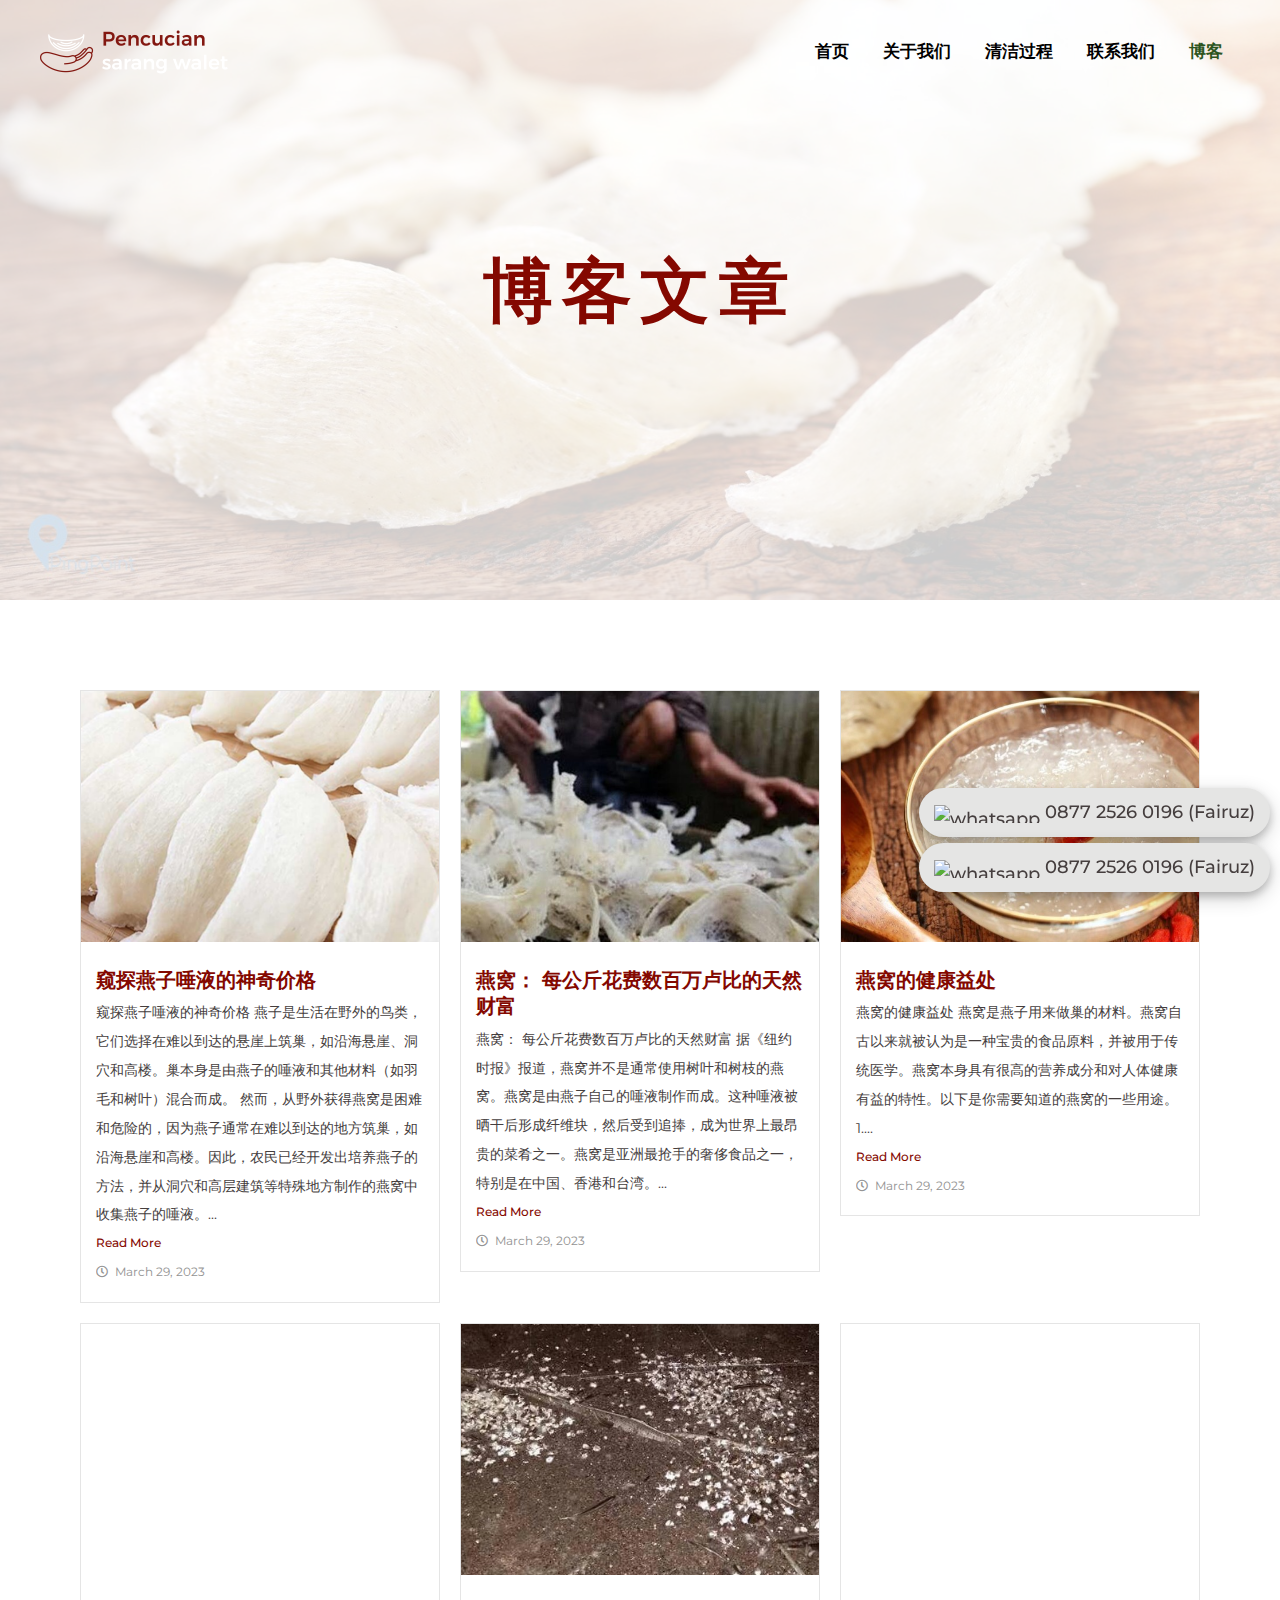
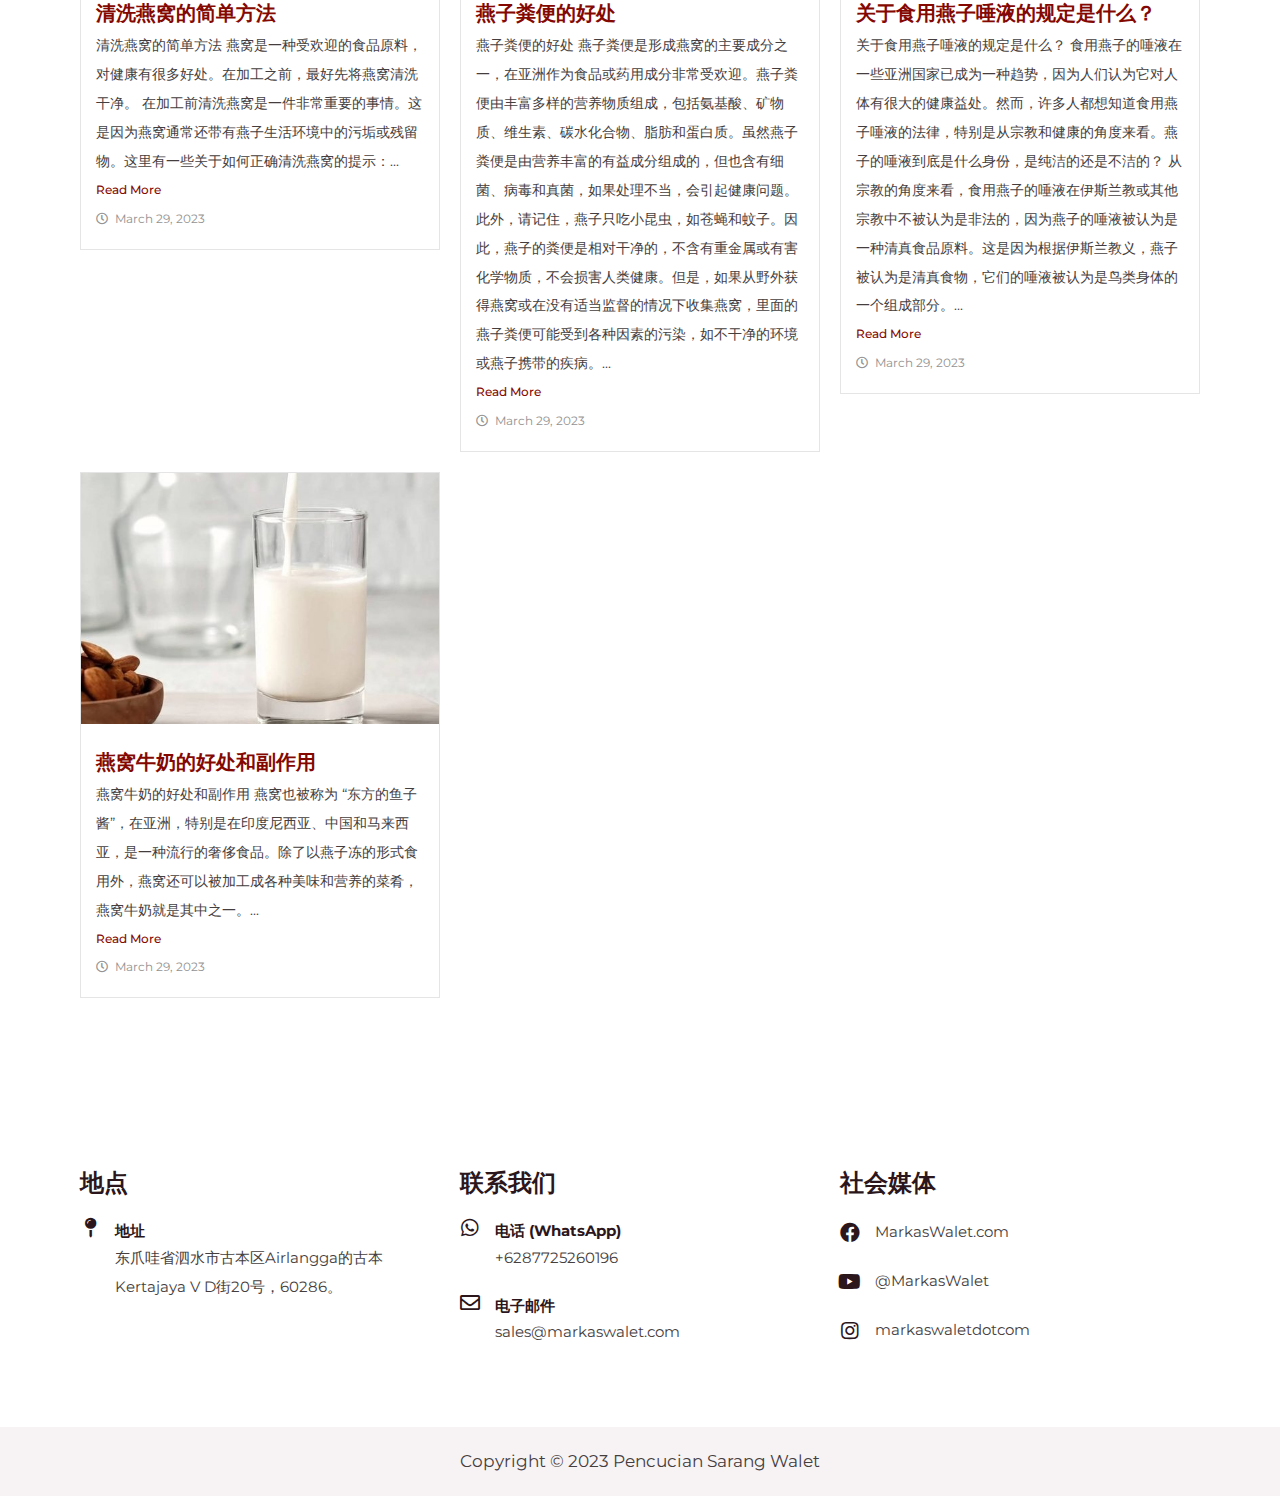
==== commit c4ae57ca: "update head dan body GTM" ====
--- a/bo-ke/index.html
+++ b/bo-ke/index.html
@@ -1,6 +1,15 @@
 <!DOCTYPE html>
 <html lang="en-US" prefix="og: https://ogp.me/ns#">
 <head>
+
+<!-- Google Tag Manager -->
+<script>(function(w,d,s,l,i){w[l]=w[l]||[];w[l].push({'gtm.start':
+new Date().getTime(),event:'gtm.js'});var f=d.getElementsByTagName(s)[0],
+j=d.createElement(s),dl=l!='dataLayer'?'&l='+l:'';j.async=true;j.src=
+'https://www.googletagmanager.com/gtm.js?id='+i+dl;f.parentNode.insertBefore(j,f);
+})(window,document,'script','dataLayer','GTM-N9GXZ9K');</script>
+<!-- End Google Tag Manager -->
+
 <meta charset="UTF-8">
 <meta name="viewport" content="width=device-width, initial-scale=1">
 <link rel="profile" href="https://gmpg.org/xfn/11">
@@ -155,6 +164,11 @@
 </head>
 
 <body itemtype="https://schema.org/WebPage" itemscope="itemscope" class="page-template page-template-elementor_header_footer page page-id-1849 wp-custom-logo ehf-footer ehf-template-astra ehf-stylesheet-astra ast-desktop ast-page-builder-template ast-no-sidebar astra-4.1.2 ast-single-post ast-inherit-site-logo-transparent ast-theme-transparent-header ast-hfb-header elementor-default elementor-template-full-width elementor-kit-1659 elementor-page elementor-page-1849">
+<!-- Google Tag Manager (noscript) -->
+<noscript><iframe src="https://www.googletagmanager.com/ns.html?id=GTM-N9GXZ9K"
+height="0" width="0" style="display:none;visibility:hidden"></iframe></noscript>
+<!-- End Google Tag Manager (noscript) -->
+
 <svg xmlns="http://www.w3.org/2000/svg" viewbox="0 0 0 0" width="0" height="0" focusable="false" role="none" style="visibility: hidden; position: absolute; left: -9999px; overflow: hidden;"><defs><filter id="wp-duotone-dark-grayscale"><fecolormatrix color-interpolation-filters="sRGB" type="matrix" values=" .299 .587 .114 0 0 .299 .587 .114 0 0 .299 .587 .114 0 0 .299 .587 .114 0 0 "></fecolormatrix><fecomponenttransfer color-interpolation-filters="sRGB"><fefuncr type="table" tablevalues="0 0.49803921568627"></fefuncr><fefuncg type="table" tablevalues="0 0.49803921568627"></fefuncg><fefuncb type="table" tablevalues="0 0.49803921568627"></fefuncb><fefunca type="table" tablevalues="1 1"></fefunca></fecomponenttransfer><fecomposite in2="SourceGraphic" operator="in"></fecomposite></filter></defs></svg><svg xmlns="http://www.w3.org/2000/svg" viewbox="0 0 0 0" width="0" height="0" focusable="false" role="none" style="visibility: hidden; position: absolute; left: -9999px; overflow: hidden;"><defs><filter id="wp-duotone-grayscale"><fecolormatrix color-interpolation-filters="sRGB" type="matrix" values=" .299 .587 .114 0 0 .299 .587 .114 0 0 .299 .587 .114 0 0 .299 .587 .114 0 0 "></fecolormatrix><fecomponenttransfer color-interpolation-filters="sRGB"><fefuncr type="table" tablevalues="0 1"></fefuncr><fefuncg type="table" tablevalues="0 1"></fefuncg><fefuncb type="table" tablevalues="0 1"></fefuncb><fefunca type="table" tablevalues="1 1"></fefunca></fecomponenttransfer><fecomposite in2="SourceGraphic" operator="in"></fecomposite></filter></defs></svg><svg xmlns="http://www.w3.org/2000/svg" viewbox="0 0 0 0" width="0" height="0" focusable="false" role="none" style="visibility: hidden; position: absolute; left: -9999px; overflow: hidden;"><defs><filter id="wp-duotone-purple-yellow"><fecolormatrix color-interpolation-filters="sRGB" type="matrix" values=" .299 .587 .114 0 0 .299 .587 .114 0 0 .299 .587 .114 0 0 .299 .587 .114 0 0 "></fecolormatrix><fecomponenttransfer color-interpolation-filters="sRGB"><fefuncr type="table" tablevalues="0.54901960784314 0.98823529411765"></fefuncr><fefuncg type="table" tablevalues="0 1"></fefuncg><fefuncb type="table" tablevalues="0.71764705882353 0.25490196078431"></fefuncb><fefunca type="table" tablevalues="1 1"></fefunca></fecomponenttransfer><fecomposite in2="SourceGraphic" operator="in"></fecomposite></filter></defs></svg><svg xmlns="http://www.w3.org/2000/svg" viewbox="0 0 0 0" width="0" height="0" focusable="false" role="none" style="visibility: hidden; position: absolute; left: -9999px; overflow: hidden;"><defs><filter id="wp-duotone-blue-red"><fecolormatrix color-interpolation-filters="sRGB" type="matrix" values=" .299 .587 .114 0 0 .299 .587 .114 0 0 .299 .587 .114 0 0 .299 .587 .114 0 0 "></fecolormatrix><fecomponenttransfer color-interpolation-filters="sRGB"><fefuncr type="table" tablevalues="0 1"></fefuncr><fefuncg type="table" tablevalues="0 0.27843137254902"></fefuncg><fefuncb type="table" tablevalues="0.5921568627451 0.27843137254902"></fefuncb><fefunca type="table" tablevalues="1 1"></fefunca></fecomponenttransfer><fecomposite in2="SourceGraphic" operator="in"></fecomposite></filter></defs></svg><svg xmlns="http://www.w3.org/2000/svg" viewbox="0 0 0 0" width="0" height="0" focusable="false" role="none" style="visibility: hidden; position: absolute; left: -9999px; overflow: hidden;"><defs><filter id="wp-duotone-midnight"><fecolormatrix color-interpolation-filters="sRGB" type="matrix" values=" .299 .587 .114 0 0 .299 .587 .114 0 0 .299 .587 .114 0 0 .299 .587 .114 0 0 "></fecolormatrix><fecomponenttransfer color-interpolation-filters="sRGB"><fefuncr type="table" tablevalues="0 0"></fefuncr><fefuncg type="table" tablevalues="0 0.64705882352941"></fefuncg><fefuncb type="table" tablevalues="0 1"></fefuncb><fefunca type="table" tablevalues="1 1"></fefunca></fecomponenttransfer><fecomposite in2="SourceGraphic" operator="in"></fecomposite></filter></defs></svg><svg xmlns="http://www.w3.org/2000/svg" viewbox="0 0 0 0" width="0" height="0" focusable="false" role="none" style="visibility: hidden; position: absolute; left: -9999px; overflow: hidden;"><defs><filter id="wp-duotone-magenta-yellow"><fecolormatrix color-interpolation-filters="sRGB" type="matrix" values=" .299 .587 .114 0 0 .299 .587 .114 0 0 .299 .587 .114 0 0 .299 .587 .114 0 0 "></fecolormatrix><fecomponenttransfer color-interpolation-filters="sRGB"><fefuncr type="table" tablevalues="0.78039215686275 1"></fefuncr><fefuncg type="table" tablevalues="0 0.94901960784314"></fefuncg><fefuncb type="table" tablevalues="0.35294117647059 0.47058823529412"></fefuncb><fefunca type="table" tablevalues="1 1"></fefunca></fecomponenttransfer><fecomposite in2="SourceGraphic" operator="in"></fecomposite></filter></defs></svg><svg xmlns="http://www.w3.org/2000/svg" viewbox="0 0 0 0" width="0" height="0" focusable="false" role="none" style="visibility: hidden; position: absolute; left: -9999px; overflow: hidden;"><defs><filter id="wp-duotone-purple-green"><fecolormatrix color-interpolation-filters="sRGB" type="matrix" values=" .299 .587 .114 0 0 .299 .587 .114 0 0 .299 .587 .114 0 0 .299 .587 .114 0 0 "></fecolormatrix><fecomponenttransfer color-interpolation-filters="sRGB"><fefuncr type="table" tablevalues="0.65098039215686 0.40392156862745"></fefuncr><fefuncg type="table" tablevalues="0 1"></fefuncg><fefuncb type="table" tablevalues="0.44705882352941 0.4"></fefuncb><fefunca type="table" tablevalues="1 1"></fefunca></fecomponenttransfer><fecomposite in2="SourceGraphic" operator="in"></fecomposite></filter></defs></svg><svg xmlns="http://www.w3.org/2000/svg" viewbox="0 0 0 0" width="0" height="0" focusable="false" role="none" style="visibility: hidden; position: absolute; left: -9999px; overflow: hidden;"><defs><filter id="wp-duotone-blue-orange"><fecolormatrix color-interpolation-filters="sRGB" type="matrix" values=" .299 .587 .114 0 0 .299 .587 .114 0 0 .299 .587 .114 0 0 .299 .587 .114 0 0 "></fecolormatrix><fecomponenttransfer color-interpolation-filters="sRGB"><fefuncr type="table" tablevalues="0.098039215686275 1"></fefuncr><fefuncg type="table" tablevalues="0 0.66274509803922"></fefuncg><fefuncb type="table" tablevalues="0.84705882352941 0.41960784313725"></fefuncb><fefunca type="table" tablevalues="1 1"></fefunca></fecomponenttransfer><fecomposite in2="SourceGraphic" operator="in"></fecomposite></filter></defs></svg>
 <a class="skip-link screen-reader-text" href="#content" role="link" title="Skip to content">
 		Skip to content</a>
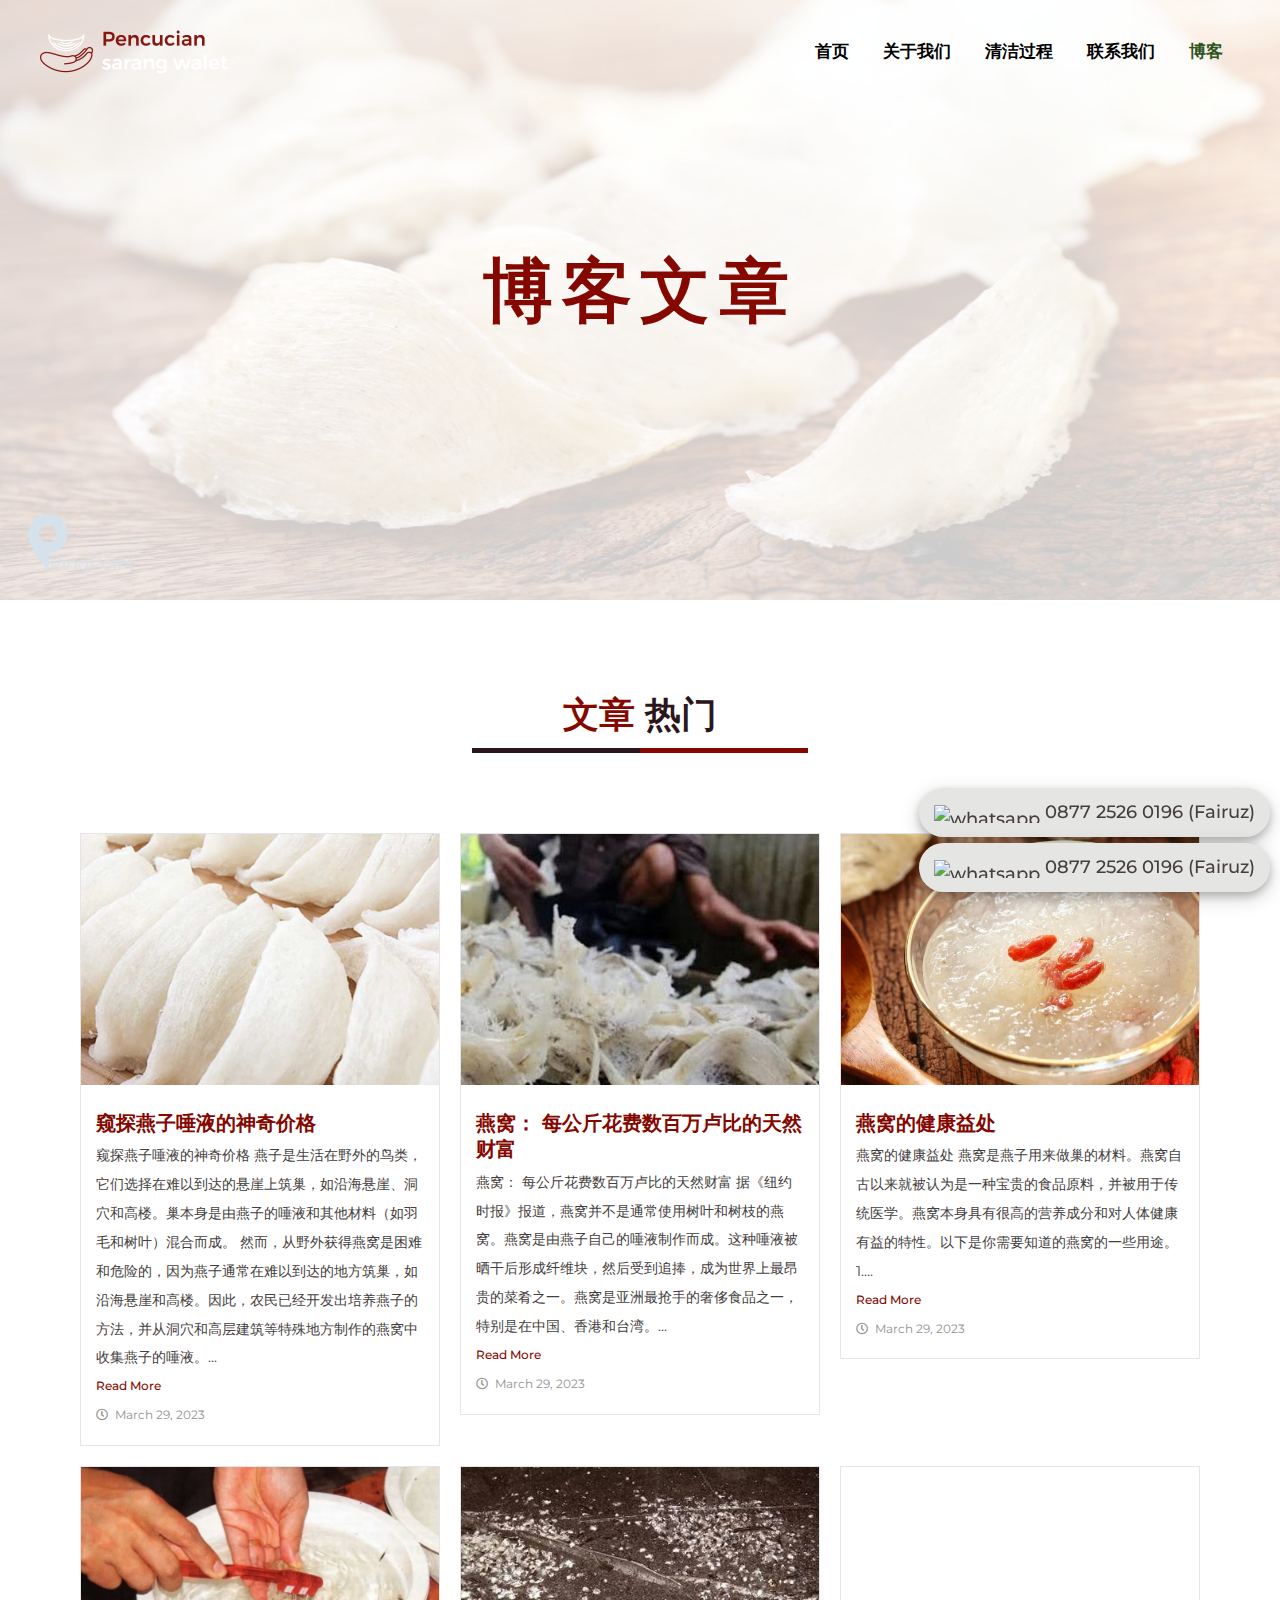
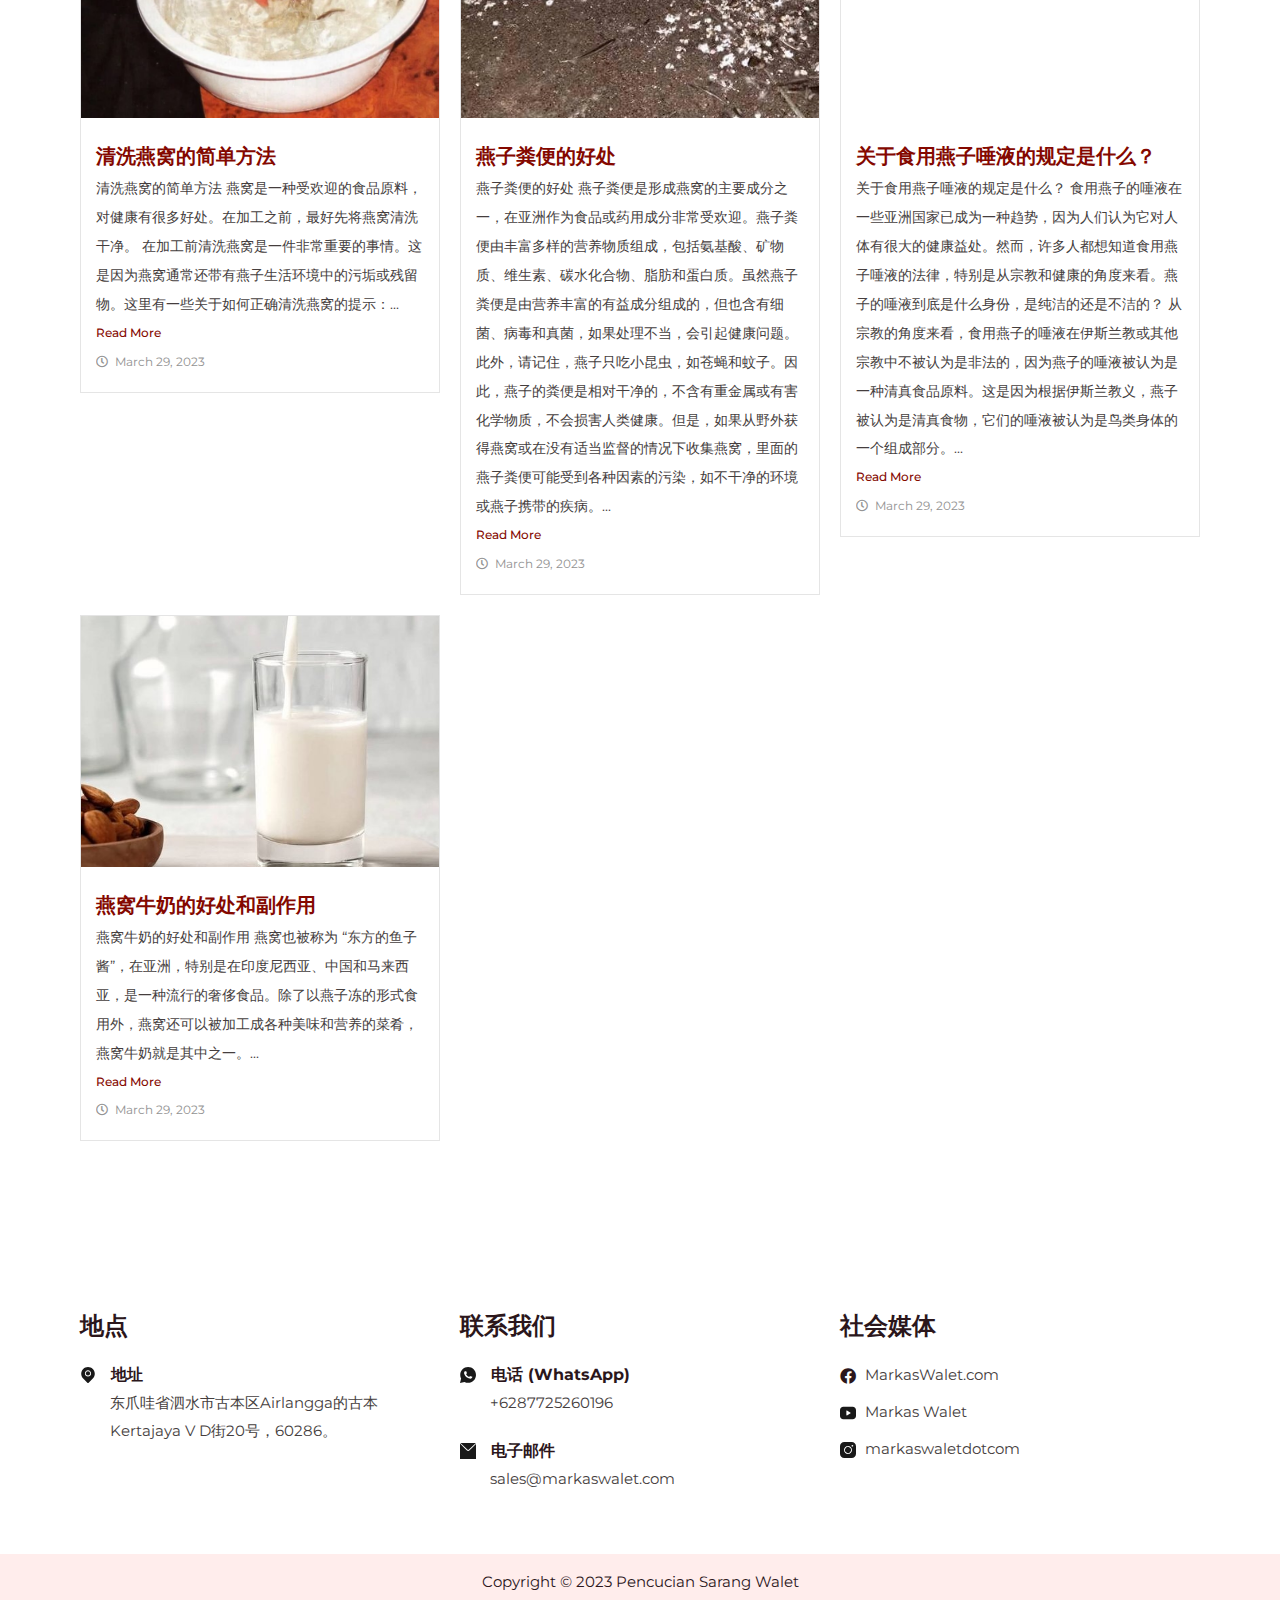
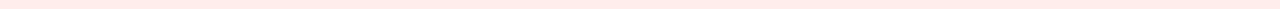
==== commit 47419cf3: "revisi footer dan tampilan" ====
--- a/bo-ke/index.html
+++ b/bo-ke/index.html
@@ -26,19 +26,19 @@
 <meta property="og:description" content="窥探燕子唾液的神奇价格 燕子是生活在野外的鸟类，它们选择在难以到达的悬崖上筑巢，如沿海悬崖、洞穴和高楼。巢本身是由燕子的唾液和其他材料（如羽毛和树叶）混合而成。">
 <meta property="og:url" content="/bo-ke/">
 <meta property="og:site_name" content="Pencucian Sarang Walet">
-<meta property="og:updated_time" content="2023-03-30T02:34:17+00:00">
+<meta property="og:updated_time" content="2023-04-02T08:44:27+00:00">
 <meta property="og:image" content="/wp-content/uploads/2023/03/Sarang-Burung-Walet-1280x720-1-1024x576-1.jpg">
 <meta property="og:image:width" content="1024">
 <meta property="og:image:height" content="576">
 <meta property="og:image:alt" content="博客">
 <meta property="og:image:type" content="image/jpeg">
 <meta property="article:published_time" content="2023-03-29T15:40:27+00:00">
-<meta property="article:modified_time" content="2023-03-30T02:34:17+00:00">
+<meta property="article:modified_time" content="2023-04-02T08:44:27+00:00">
 <meta name="twitter:card" content="summary_large_image">
 <meta name="twitter:title" content="博客 - Pencucian Sarang Walet">
 <meta name="twitter:description" content="窥探燕子唾液的神奇价格 燕子是生活在野外的鸟类，它们选择在难以到达的悬崖上筑巢，如沿海悬崖、洞穴和高楼。巢本身是由燕子的唾液和其他材料（如羽毛和树叶）混合而成。">
 <meta name="twitter:image" content="/wp-content/uploads/2023/03/Sarang-Burung-Walet-1280x720-1-1024x576-1.jpg">
-<script type="application/ld+json" class="rank-math-schema">{"@context":"https://schema.org","@graph":[{"@type":["DryCleaningOrLaundry","Organization"],"@id":"/#organization","name":"Pencucian Sarang Walet","url":"","logo":{"@type":"ImageObject","@id":"/#logo","url":"/wp-content/uploads/2023/03/new-crop-logo-pencucian-walet.png","contentUrl":"/wp-content/uploads/2023/03/new-crop-logo-pencucian-walet.png","caption":"Pencucian Sarang Walet","inLanguage":"en-US","width":"12500","height":"3183"},"openingHours":["Monday,Tuesday,Wednesday,Thursday,Friday,Saturday,Sunday 09:00-17:00"],"image":{"@id":"/#logo"}},{"@type":"WebSite","@id":"/#website","url":"","name":"Pencucian Sarang Walet","publisher":{"@id":"/#organization"},"inLanguage":"en-US"},{"@type":"ImageObject","@id":"/wp-content/uploads/2023/03/Sarang-Burung-Walet-1280x720-1-1024x576-1.jpg","url":"/wp-content/uploads/2023/03/Sarang-Burung-Walet-1280x720-1-1024x576-1.jpg","width":"200","height":"200","inLanguage":"en-US"},{"@type":"BreadcrumbList","@id":"/bo-ke/#breadcrumb","itemListElement":[{"@type":"ListItem","position":"1","item":{"@id":"","name":"Home"}},{"@type":"ListItem","position":"2","item":{"@id":"/bo-ke/","name":"博客"}}]},{"@type":"WebPage","@id":"/bo-ke/#webpage","url":"/bo-ke/","name":"博客 - Pencucian Sarang Walet","datePublished":"2023-03-29T15:40:27+00:00","dateModified":"2023-03-30T02:34:17+00:00","isPartOf":{"@id":"/#website"},"primaryImageOfPage":{"@id":"/wp-content/uploads/2023/03/Sarang-Burung-Walet-1280x720-1-1024x576-1.jpg"},"inLanguage":"en-US","breadcrumb":{"@id":"/bo-ke/#breadcrumb"}},{"@type":"Person","@id":"/author/pencuciansarangwalet/","name":"pencuciansarangwalet","url":"/author/pencuciansarangwalet/","image":{"@type":"ImageObject","@id":"http://0.gravatar.com/avatar/04dbd90107149e58c8be4ef4c3a4e0e7?s=96&d=mm&r=g","url":"http://0.gravatar.com/avatar/04dbd90107149e58c8be4ef4c3a4e0e7?s=96&d=mm&r=g","caption":"pencuciansarangwalet","inLanguage":"en-US"},"sameAs":[""],"worksFor":{"@id":"/#organization"}},{"@type":"Article","headline":"博客 - Pencucian Sarang Walet","datePublished":"2023-03-29T15:40:27+00:00","dateModified":"2023-03-30T02:34:17+00:00","author":{"@id":"/author/pencuciansarangwalet/","name":"pencuciansarangwalet"},"publisher":{"@id":"/#organization"},"description":"窥探燕子唾液的神奇价格 燕子是生活在野外的鸟类，它们选择在难以到达的悬崖上筑巢，如沿海悬崖、洞穴和高楼。巢本身是由燕子的唾液和其他材料（如羽毛和树叶）混合而成。","name":"博客 - Pencucian Sarang Walet","@id":"/bo-ke/#richSnippet","isPartOf":{"@id":"/bo-ke/#webpage"},"image":{"@id":"/wp-content/uploads/2023/03/Sarang-Burung-Walet-1280x720-1-1024x576-1.jpg"},"inLanguage":"en-US","mainEntityOfPage":{"@id":"/bo-ke/#webpage"}}]}</script>
+<script type="application/ld+json" class="rank-math-schema">{"@context":"https://schema.org","@graph":[{"@type":["DryCleaningOrLaundry","Organization"],"@id":"/#organization","name":"Pencucian Sarang Walet","url":"","logo":{"@type":"ImageObject","@id":"/#logo","url":"/wp-content/uploads/2023/03/new-crop-logo-pencucian-walet.png","contentUrl":"/wp-content/uploads/2023/03/new-crop-logo-pencucian-walet.png","caption":"Pencucian Sarang Walet","inLanguage":"en-US","width":"12500","height":"3183"},"openingHours":["Monday,Tuesday,Wednesday,Thursday,Friday,Saturday,Sunday 09:00-17:00"],"image":{"@id":"/#logo"}},{"@type":"WebSite","@id":"/#website","url":"","name":"Pencucian Sarang Walet","publisher":{"@id":"/#organization"},"inLanguage":"en-US"},{"@type":"ImageObject","@id":"/wp-content/uploads/2023/03/Sarang-Burung-Walet-1280x720-1-1024x576-1.jpg","url":"/wp-content/uploads/2023/03/Sarang-Burung-Walet-1280x720-1-1024x576-1.jpg","width":"200","height":"200","inLanguage":"en-US"},{"@type":"BreadcrumbList","@id":"/bo-ke/#breadcrumb","itemListElement":[{"@type":"ListItem","position":"1","item":{"@id":"","name":"Home"}},{"@type":"ListItem","position":"2","item":{"@id":"/bo-ke/","name":"博客"}}]},{"@type":"WebPage","@id":"/bo-ke/#webpage","url":"/bo-ke/","name":"博客 - Pencucian Sarang Walet","datePublished":"2023-03-29T15:40:27+00:00","dateModified":"2023-04-02T08:44:27+00:00","isPartOf":{"@id":"/#website"},"primaryImageOfPage":{"@id":"/wp-content/uploads/2023/03/Sarang-Burung-Walet-1280x720-1-1024x576-1.jpg"},"inLanguage":"en-US","breadcrumb":{"@id":"/bo-ke/#breadcrumb"}},{"@type":"Person","@id":"/author/pencuciansarangwalet/","name":"pencuciansarangwalet","url":"/author/pencuciansarangwalet/","image":{"@type":"ImageObject","@id":"http://0.gravatar.com/avatar/04dbd90107149e58c8be4ef4c3a4e0e7?s=96&d=mm&r=g","url":"http://0.gravatar.com/avatar/04dbd90107149e58c8be4ef4c3a4e0e7?s=96&d=mm&r=g","caption":"pencuciansarangwalet","inLanguage":"en-US"},"sameAs":[""],"worksFor":{"@id":"/#organization"}},{"@type":"Article","headline":"博客 - Pencucian Sarang Walet","datePublished":"2023-03-29T15:40:27+00:00","dateModified":"2023-04-02T08:44:27+00:00","author":{"@id":"/author/pencuciansarangwalet/","name":"pencuciansarangwalet"},"publisher":{"@id":"/#organization"},"description":"窥探燕子唾液的神奇价格 燕子是生活在野外的鸟类，它们选择在难以到达的悬崖上筑巢，如沿海悬崖、洞穴和高楼。巢本身是由燕子的唾液和其他材料（如羽毛和树叶）混合而成。","name":"博客 - Pencucian Sarang Walet","@id":"/bo-ke/#richSnippet","isPartOf":{"@id":"/bo-ke/#webpage"},"image":{"@id":"/wp-content/uploads/2023/03/Sarang-Burung-Walet-1280x720-1-1024x576-1.jpg"},"inLanguage":"en-US","mainEntityOfPage":{"@id":"/bo-ke/#webpage"}}]}</script>
 <!-- /Rank Math WordPress SEO plugin -->
 
 <link rel="dns-prefetch" href="//fonts.googleapis.com">
@@ -57,7 +57,7 @@
 	padding: 0 !important;
 }</style>
 	<link rel="stylesheet" id="astra-theme-css-css" href="/wp-content/themes/astra/assets/css/minified/main.min.css?ver=4.1.2" media="all">
-<style id="astra-theme-css-inline-css">.ast-no-sidebar .entry-content .alignfull {margin-left: calc( -50vw + 50%);margin-right: calc( -50vw + 50%);max-width: 100vw;width: 100vw;}.ast-no-sidebar .entry-content .alignwide {margin-left: calc(-41vw + 50%);margin-right: calc(-41vw + 50%);max-width: unset;width: unset;}.ast-no-sidebar .entry-content .alignfull .alignfull,.ast-no-sidebar .entry-content .alignfull .alignwide,.ast-no-sidebar .entry-content .alignwide .alignfull,.ast-no-sidebar .entry-content .alignwide .alignwide,.ast-no-sidebar .entry-content .wp-block-column .alignfull,.ast-no-sidebar .entry-content .wp-block-column .alignwide{width: 100%;margin-left: auto;margin-right: auto;}.wp-block-gallery,.blocks-gallery-grid {margin: 0;}.wp-block-separator {max-width: 100px;}.wp-block-separator.is-style-wide,.wp-block-separator.is-style-dots {max-width: none;}.entry-content .has-2-columns .wp-block-column:first-child {padding-right: 10px;}.entry-content .has-2-columns .wp-block-column:last-child {padding-left: 10px;}@media (max-width: 782px) {.entry-content .wp-block-columns .wp-block-column {flex-basis: 100%;}.entry-content .has-2-columns .wp-block-column:first-child {padding-right: 0;}.entry-content .has-2-columns .wp-block-column:last-child {padding-left: 0;}}body .entry-content .wp-block-latest-posts {margin-left: 0;}body .entry-content .wp-block-latest-posts li {list-style: none;}.ast-no-sidebar .ast-container .entry-content .wp-block-latest-posts {margin-left: 0;}.ast-header-break-point .entry-content .alignwide {margin-left: auto;margin-right: auto;}.entry-content .blocks-gallery-item img {margin-bottom: auto;}.wp-block-pullquote {border-top: 4px solid #555d66;border-bottom: 4px solid #555d66;color: #40464d;}:root{--ast-container-default-xlg-padding:6.67em;--ast-container-default-lg-padding:5.67em;--ast-container-default-slg-padding:4.34em;--ast-container-default-md-padding:3.34em;--ast-container-default-sm-padding:6.67em;--ast-container-default-xs-padding:2.4em;--ast-container-default-xxs-padding:1.4em;--ast-code-block-background:#EEEEEE;--ast-comment-inputs-background:#FAFAFA;}html{font-size:106.25%;}a,.page-title{color:var(--ast-global-color-3);}a:hover,a:focus{color:var(--ast-global-color-0);}body,button,input,select,textarea,.ast-button,.ast-custom-button{font-family:'Montserrat',sans-serif;font-weight:400;font-size:17px;font-size:1rem;line-height:1.7em;}blockquote{color:var(--ast-global-color-3);}p,.entry-content p{margin-bottom:0em;}h1,.entry-content h1,h2,.entry-content h2,h3,.entry-content h3,h4,.entry-content h4,h5,.entry-content h5,h6,.entry-content h6,.site-title,.site-title a{font-family:'Montserrat',sans-serif;font-weight:700;}.ast-site-identity .site-title a{color:var(--ast-global-color-5);}.site-title{font-size:35px;font-size:2.0588235294118rem;display:none;}header .custom-logo-link img{max-width:188px;}.astra-logo-svg{width:188px;}.astra-logo-svg:not(.sticky-custom-logo .astra-logo-svg,.transparent-custom-logo .astra-logo-svg,.advanced-header-logo .astra-logo-svg){height:60px;}.site-header .site-description{font-size:15px;font-size:0.88235294117647rem;display:none;}.entry-title{font-size:30px;font-size:1.7647058823529rem;}h1,.entry-content h1{font-size:87px;font-size:5.1176470588235rem;font-weight:normal;font-family:'Montserrat',sans-serif;}h2,.entry-content h2{font-size:41px;font-size:2.4117647058824rem;font-weight:700;font-family:'Montserrat',sans-serif;}h3,.entry-content h3{font-size:28px;font-size:1.6470588235294rem;font-weight:600;font-family:'Montserrat',sans-serif;}h4,.entry-content h4{font-size:24px;font-size:1.4117647058824rem;line-height:1.25em;font-weight:600;font-family:'Montserrat',sans-serif;}h5,.entry-content h5{font-size:18px;font-size:1.0588235294118rem;font-weight:700;font-family:'Montserrat',sans-serif;}h6,.entry-content h6{font-size:15px;font-size:0.88235294117647rem;font-weight:700;font-family:'Montserrat',sans-serif;}::selection{background-color:var(--ast-global-color-0);color:#ffffff;}body,h1,.entry-title a,.entry-content h1,h2,.entry-content h2,h3,.entry-content h3,h4,.entry-content h4,h5,.entry-content h5,h6,.entry-content h6{color:var(--ast-global-color-3);}.tagcloud a:hover,.tagcloud a:focus,.tagcloud a.current-item{color:#ffffff;border-color:var(--ast-global-color-3);background-color:var(--ast-global-color-3);}input:focus,input[type="text"]:focus,input[type="email"]:focus,input[type="url"]:focus,input[type="password"]:focus,input[type="reset"]:focus,input[type="search"]:focus,textarea:focus{border-color:var(--ast-global-color-3);}input[type="radio"]:checked,input[type=reset],input[type="checkbox"]:checked,input[type="checkbox"]:hover:checked,input[type="checkbox"]:focus:checked,input[type=range]::-webkit-slider-thumb{border-color:var(--ast-global-color-3);background-color:var(--ast-global-color-3);box-shadow:none;}.site-footer a:hover + .post-count,.site-footer a:focus + .post-count{background:var(--ast-global-color-3);border-color:var(--ast-global-color-3);}.single .nav-links .nav-previous,.single .nav-links .nav-next{color:var(--ast-global-color-3);}.entry-meta,.entry-meta *{line-height:1.45;color:var(--ast-global-color-3);}.entry-meta a:hover,.entry-meta a:hover *,.entry-meta a:focus,.entry-meta a:focus *,.page-links > .page-link,.page-links .page-link:hover,.post-navigation a:hover{color:var(--ast-global-color-0);}#cat option,.secondary .calendar_wrap thead a,.secondary .calendar_wrap thead a:visited{color:var(--ast-global-color-3);}.secondary .calendar_wrap #today,.ast-progress-val span{background:var(--ast-global-color-3);}.secondary a:hover + .post-count,.secondary a:focus + .post-count{background:var(--ast-global-color-3);border-color:var(--ast-global-color-3);}.calendar_wrap #today > a{color:#ffffff;}.page-links .page-link,.single .post-navigation a{color:var(--ast-global-color-3);}.ast-archive-title{color:var(--ast-global-color-2);}.widget-title{font-size:24px;font-size:1.4117647058824rem;color:var(--ast-global-color-2);}a:focus-visible,.ast-menu-toggle:focus-visible,.site .skip-link:focus-visible,.wp-block-loginout input:focus-visible,.wp-block-search.wp-block-search__button-inside .wp-block-search__inside-wrapper,.ast-header-navigation-arrow:focus-visible{outline-style:dotted;outline-color:inherit;outline-width:thin;border-color:transparent;}input:focus,input[type="text"]:focus,input[type="email"]:focus,input[type="url"]:focus,input[type="password"]:focus,input[type="reset"]:focus,input[type="search"]:focus,textarea:focus,.wp-block-search__input:focus,[data-section="section-header-mobile-trigger"] .ast-button-wrap .ast-mobile-menu-trigger-minimal:focus,.ast-mobile-popup-drawer.active .menu-toggle-close:focus,.woocommerce-ordering select.orderby:focus,#ast-scroll-top:focus,.woocommerce a.add_to_cart_button:focus,.woocommerce .button.single_add_to_cart_button:focus{border-style:dotted;border-color:inherit;border-width:thin;outline-color:transparent;}.ast-logo-title-inline .site-logo-img{padding-right:1em;}.site-logo-img img{ transition:all 0.2s linear;}.ast-page-builder-template .hentry {margin: 0;}.ast-page-builder-template .site-content > .ast-container {max-width: 100%;padding: 0;}.ast-page-builder-template .site-content #primary {padding: 0;margin: 0;}.ast-page-builder-template .no-results {text-align: center;margin: 4em auto;}.ast-page-builder-template .ast-pagination {padding: 2em;}.ast-page-builder-template .entry-header.ast-no-title.ast-no-thumbnail {margin-top: 0;}.ast-page-builder-template .entry-header.ast-header-without-markup {margin-top: 0;margin-bottom: 0;}.ast-page-builder-template .entry-header.ast-no-title.ast-no-meta {margin-bottom: 0;}.ast-page-builder-template.single .post-navigation {padding-bottom: 2em;}.ast-page-builder-template.single-post .site-content > .ast-container {max-width: 100%;}.ast-page-builder-template .entry-header {margin-top: 4em;margin-left: auto;margin-right: auto;padding-left: 20px;padding-right: 20px;}.single.ast-page-builder-template .entry-header {padding-left: 20px;padding-right: 20px;}.ast-page-builder-template .ast-archive-description {margin: 4em auto 0;padding-left: 20px;padding-right: 20px;}@media (max-width:921px){#ast-desktop-header{display:none;}}@media (min-width:921px){#ast-mobile-header{display:none;}}.wp-block-buttons.aligncenter{justify-content:center;}@media (max-width:921px){.ast-theme-transparent-header #primary,.ast-theme-transparent-header #secondary{padding:0;}}@media (max-width:921px){.ast-plain-container.ast-no-sidebar #primary{padding:0;}}.ast-plain-container.ast-no-sidebar #primary{margin-top:0;margin-bottom:0;}@media (min-width:1200px){.wp-block-group .has-background{padding:20px;}}@media (min-width:1200px){.wp-block-cover-image.alignwide .wp-block-cover__inner-container,.wp-block-cover.alignwide .wp-block-cover__inner-container,.wp-block-cover-image.alignfull .wp-block-cover__inner-container,.wp-block-cover.alignfull .wp-block-cover__inner-container{width:100%;}}.wp-block-columns{margin-bottom:unset;}.wp-block-image.size-full{margin:2rem 0;}.wp-block-separator.has-background{padding:0;}.wp-block-gallery{margin-bottom:1.6em;}.wp-block-group{padding-top:4em;padding-bottom:4em;}.wp-block-group__inner-container .wp-block-columns:last-child,.wp-block-group__inner-container :last-child,.wp-block-table table{margin-bottom:0;}.blocks-gallery-grid{width:100%;}.wp-block-navigation-link__content{padding:5px 0;}.wp-block-group .wp-block-group .has-text-align-center,.wp-block-group .wp-block-column .has-text-align-center{max-width:100%;}.has-text-align-center{margin:0 auto;}@media (max-width:1200px){.wp-block-group{padding:3em;}.wp-block-group .wp-block-group{padding:1.5em;}.wp-block-columns,.wp-block-column{margin:1rem 0;}}@media (min-width:921px){.wp-block-columns .wp-block-group{padding:2em;}}@media (max-width:544px){.wp-block-cover-image .wp-block-cover__inner-container,.wp-block-cover .wp-block-cover__inner-container{width:unset;}.wp-block-cover,.wp-block-cover-image{padding:2em 0;}.wp-block-group,.wp-block-cover{padding:2em;}.wp-block-media-text__media img,.wp-block-media-text__media video{width:unset;max-width:100%;}.wp-block-media-text.has-background .wp-block-media-text__content{padding:1em;}}.wp-block-image.aligncenter{margin-left:auto;margin-right:auto;}.wp-block-table.aligncenter{margin-left:auto;margin-right:auto;}@media (min-width:544px){.entry-content .wp-block-media-text.has-media-on-the-right .wp-block-media-text__content{padding:0 8% 0 0;}.entry-content .wp-block-media-text .wp-block-media-text__content{padding:0 0 0 8%;}.ast-plain-container .site-content .entry-content .has-custom-content-position.is-position-bottom-left > *,.ast-plain-container .site-content .entry-content .has-custom-content-position.is-position-bottom-right > *,.ast-plain-container .site-content .entry-content .has-custom-content-position.is-position-top-left > *,.ast-plain-container .site-content .entry-content .has-custom-content-position.is-position-top-right > *,.ast-plain-container .site-content .entry-content .has-custom-content-position.is-position-center-right > *,.ast-plain-container .site-content .entry-content .has-custom-content-position.is-position-center-left > *{margin:0;}}@media (max-width:544px){.entry-content .wp-block-media-text .wp-block-media-text__content{padding:8% 0;}.wp-block-media-text .wp-block-media-text__media img{width:auto;max-width:100%;}}.wp-block-button.is-style-outline .wp-block-button__link{border-color:var(--ast-global-color-1);}div.wp-block-button.is-style-outline > .wp-block-button__link:not(.has-text-color),div.wp-block-button.wp-block-button__link.is-style-outline:not(.has-text-color){color:var(--ast-global-color-1);}.wp-block-button.is-style-outline .wp-block-button__link:hover,div.wp-block-button.is-style-outline .wp-block-button__link:focus,div.wp-block-button.is-style-outline > .wp-block-button__link:not(.has-text-color):hover,div.wp-block-button.wp-block-button__link.is-style-outline:not(.has-text-color):hover{color:var(--ast-global-color-5);background-color:var(--ast-global-color-6);border-color:var(--ast-global-color-6);}.post-page-numbers.current .page-link,.ast-pagination .page-numbers.current{color:#ffffff;border-color:var(--ast-global-color-0);background-color:var(--ast-global-color-0);border-radius:2px;}@media (min-width:544px){.entry-content > .alignleft{margin-right:20px;}.entry-content > .alignright{margin-left:20px;}}h1.widget-title{font-weight:normal;}h2.widget-title{font-weight:700;}h3.widget-title{font-weight:600;}@media (max-width:921px){.ast-separate-container #primary,.ast-separate-container #secondary{padding:1.5em 0;}#primary,#secondary{padding:1.5em 0;margin:0;}.ast-left-sidebar #content > .ast-container{display:flex;flex-direction:column-reverse;width:100%;}.ast-separate-container .ast-article-post,.ast-separate-container .ast-article-single{padding:1.5em 2.14em;}.ast-author-box img.avatar{margin:20px 0 0 0;}}@media (min-width:922px){.ast-separate-container.ast-right-sidebar #primary,.ast-separate-container.ast-left-sidebar #primary{border:0;}.search-no-results.ast-separate-container #primary{margin-bottom:4em;}}.elementor-button-wrapper .elementor-button{border-style:solid;text-decoration:none;border-top-width:0;border-right-width:0;border-left-width:0;border-bottom-width:0;}body .elementor-button.elementor-size-sm,body .elementor-button.elementor-size-xs,body .elementor-button.elementor-size-md,body .elementor-button.elementor-size-lg,body .elementor-button.elementor-size-xl,body .elementor-button{border-top-left-radius:0px;border-top-right-radius:0px;border-bottom-right-radius:0px;border-bottom-left-radius:0px;padding-top:18px;padding-right:30px;padding-bottom:20px;padding-left:30px;}.elementor-button-wrapper .elementor-button{border-color:var(--ast-global-color-1);background-color:var(--ast-global-color-1);}.elementor-button-wrapper .elementor-button:hover,.elementor-button-wrapper .elementor-button:focus{color:var(--ast-global-color-5);background-color:var(--ast-global-color-6);border-color:var(--ast-global-color-6);}.wp-block-button .wp-block-button__link ,.elementor-button-wrapper .elementor-button,.elementor-button-wrapper .elementor-button:visited{color:var(--ast-global-color-5);}.elementor-button-wrapper .elementor-button{font-family:'Montserrat',sans-serif;font-weight:400;font-size:16px;font-size:0.94117647058824rem;line-height:1em;text-transform:none;letter-spacing:3px;}body .elementor-button.elementor-size-sm,body .elementor-button.elementor-size-xs,body .elementor-button.elementor-size-md,body .elementor-button.elementor-size-lg,body .elementor-button.elementor-size-xl,body .elementor-button{font-size:16px;font-size:0.94117647058824rem;}.wp-block-button .wp-block-button__link:hover,.wp-block-button .wp-block-button__link:focus{color:var(--ast-global-color-5);background-color:var(--ast-global-color-6);border-color:var(--ast-global-color-6);}.elementor-widget-heading h4.elementor-heading-title{line-height:1.25em;}.wp-block-button .wp-block-button__link{border-color:var(--ast-global-color-1);background-color:var(--ast-global-color-1);color:var(--ast-global-color-5);font-family:'Montserrat',sans-serif;font-weight:400;line-height:1em;text-transform:none;letter-spacing:3px;font-size:16px;font-size:0.94117647058824rem;border-top-left-radius:0px;border-top-right-radius:0px;border-bottom-right-radius:0px;border-bottom-left-radius:0px;padding-top:18px;padding-right:30px;padding-bottom:20px;padding-left:30px;}@media (max-width:921px){.wp-block-button .wp-block-button__link{font-size:16px;font-size:0.94117647058824rem;}}@media (max-width:544px){.wp-block-button .wp-block-button__link{font-size:15px;font-size:0.88235294117647rem;}}.menu-toggle,button,.ast-button,.ast-custom-button,.button,input#submit,input[type="button"],input[type="submit"],input[type="reset"],form[CLASS*="wp-block-search__"].wp-block-search .wp-block-search__inside-wrapper .wp-block-search__button,body .wp-block-file .wp-block-file__button{border-style:solid;border-top-width:0;border-right-width:0;border-left-width:0;border-bottom-width:0;color:var(--ast-global-color-5);border-color:var(--ast-global-color-1);background-color:var(--ast-global-color-1);padding-top:18px;padding-right:30px;padding-bottom:20px;padding-left:30px;font-family:'Montserrat',sans-serif;font-weight:400;font-size:16px;font-size:0.94117647058824rem;line-height:1em;text-transform:none;letter-spacing:3px;border-top-left-radius:0px;border-top-right-radius:0px;border-bottom-right-radius:0px;border-bottom-left-radius:0px;}button:focus,.menu-toggle:hover,button:hover,.ast-button:hover,.ast-custom-button:hover .button:hover,.ast-custom-button:hover ,input[type=reset]:hover,input[type=reset]:focus,input#submit:hover,input#submit:focus,input[type="button"]:hover,input[type="button"]:focus,input[type="submit"]:hover,input[type="submit"]:focus,form[CLASS*="wp-block-search__"].wp-block-search .wp-block-search__inside-wrapper .wp-block-search__button:hover,form[CLASS*="wp-block-search__"].wp-block-search .wp-block-search__inside-wrapper .wp-block-search__button:focus,body .wp-block-file .wp-block-file__button:hover,body .wp-block-file .wp-block-file__button:focus{color:var(--ast-global-color-5);background-color:var(--ast-global-color-6);border-color:var(--ast-global-color-6);}@media (max-width:921px){.menu-toggle,button,.ast-button,.ast-custom-button,.button,input#submit,input[type="button"],input[type="submit"],input[type="reset"],form[CLASS*="wp-block-search__"].wp-block-search .wp-block-search__inside-wrapper .wp-block-search__button,body .wp-block-file .wp-block-file__button{font-size:16px;font-size:0.94117647058824rem;}}@media (max-width:544px){.menu-toggle,button,.ast-button,.ast-custom-button,.button,input#submit,input[type="button"],input[type="submit"],input[type="reset"],form[CLASS*="wp-block-search__"].wp-block-search .wp-block-search__inside-wrapper .wp-block-search__button,body .wp-block-file .wp-block-file__button{font-size:15px;font-size:0.88235294117647rem;}}@media (max-width:921px){.menu-toggle,button,.ast-button,.button,input#submit,input[type="button"],input[type="submit"],input[type="reset"]{font-size:16px;font-size:0.94117647058824rem;}.ast-mobile-header-stack .main-header-bar .ast-search-menu-icon{display:inline-block;}.ast-header-break-point.ast-header-custom-item-outside .ast-mobile-header-stack .main-header-bar .ast-search-icon{margin:0;}.ast-comment-avatar-wrap img{max-width:2.5em;}.ast-separate-container .ast-comment-list li.depth-1{padding:1.5em 2.14em;}.ast-separate-container .comment-respond{padding:2em 2.14em;}.ast-comment-meta{padding:0 1.8888em 1.3333em;}}@media (min-width:544px){.ast-container{max-width:100%;}}@media (max-width:544px){.ast-separate-container .ast-article-post,.ast-separate-container .ast-article-single,.ast-separate-container .comments-title,.ast-separate-container .ast-archive-description{padding:1.5em 1em;}.ast-separate-container #content .ast-container{padding-left:0.54em;padding-right:0.54em;}.ast-separate-container .ast-comment-list li.depth-1{padding:1.5em 1em;margin-bottom:1.5em;}.ast-separate-container .ast-comment-list .bypostauthor{padding:.5em;}.ast-search-menu-icon.ast-dropdown-active .search-field{width:170px;}.menu-toggle,button,.ast-button,.button,input#submit,input[type="button"],input[type="submit"],input[type="reset"]{font-size:15px;font-size:0.88235294117647rem;}}body,.ast-separate-container{background-color:var(--ast-global-color-5);;background-image:none;;}.entry-content > .wp-block-group,.entry-content > .wp-block-media-text,.entry-content > .wp-block-cover,.entry-content > .wp-block-columns{max-width:58em;width:calc(100% - 4em);margin-left:auto;margin-right:auto;}.entry-content [class*="__inner-container"] > .alignfull{max-width:100%;margin-left:0;margin-right:0;}.entry-content [class*="__inner-container"] > *:not(.alignwide):not(.alignfull):not(.alignleft):not(.alignright){margin-left:auto;margin-right:auto;}.entry-content [class*="__inner-container"] > *:not(.alignwide):not(p):not(.alignfull):not(.alignleft):not(.alignright):not(.is-style-wide):not(iframe){max-width:50rem;width:100%;}@media (min-width:921px){.entry-content > .wp-block-group.alignwide.has-background,.entry-content > .wp-block-group.alignfull.has-background,.entry-content > .wp-block-cover.alignwide,.entry-content > .wp-block-cover.alignfull,.entry-content > .wp-block-columns.has-background.alignwide,.entry-content > .wp-block-columns.has-background.alignfull{margin-top:0;margin-bottom:0;padding:6em 4em;}.entry-content > .wp-block-columns.has-background{margin-bottom:0;}}@media (min-width:1200px){.entry-content .alignfull p{max-width:1200px;}.entry-content .alignfull{max-width:100%;width:100%;}.ast-page-builder-template .entry-content .alignwide,.entry-content [class*="__inner-container"] > .alignwide{max-width:1200px;margin-left:0;margin-right:0;}.entry-content .alignfull [class*="__inner-container"] > .alignwide{max-width:80rem;}}@media (min-width:545px){.site-main .entry-content > .alignwide{margin:0 auto;}.wp-block-group.has-background,.entry-content > .wp-block-cover,.entry-content > .wp-block-columns.has-background{padding:4em;margin-top:0;margin-bottom:0;}.entry-content .wp-block-media-text.alignfull .wp-block-media-text__content,.entry-content .wp-block-media-text.has-background .wp-block-media-text__content{padding:0 8%;}}@media (max-width:921px){.site-title{display:none;}.site-header .site-description{display:none;}.entry-title{font-size:30px;}h1,.entry-content h1{font-size:30px;}h2,.entry-content h2{font-size:25px;}h3,.entry-content h3{font-size:28px;}h4,.entry-content h4{font-size:24px;font-size:1.4117647058824rem;}.astra-logo-svg{width:96px;}header .custom-logo-link img,.ast-header-break-point .site-logo-img .custom-mobile-logo-link img{max-width:96px;}}@media (max-width:544px){.site-title{display:none;}.site-header .site-description{display:none;}.entry-title{font-size:30px;}h1,.entry-content h1{font-size:30px;}h2,.entry-content h2{font-size:25px;}h3,.entry-content h3{font-size:28px;}h4,.entry-content h4{font-size:24px;font-size:1.4117647058824rem;}header .custom-logo-link img,.ast-header-break-point .site-branding img,.ast-header-break-point .custom-logo-link img{max-width:96px;}.astra-logo-svg{width:96px;}.ast-header-break-point .site-logo-img .custom-mobile-logo-link img{max-width:96px;}}@media (max-width:921px){html{font-size:96.9%;}}@media (max-width:544px){html{font-size:96.9%;}}@media (min-width:922px){.ast-container{max-width:1240px;}}@media (min-width:922px){.site-content .ast-container{display:flex;}}@media (max-width:921px){.site-content .ast-container{flex-direction:column;}}@media (min-width:922px){.main-header-menu .sub-menu .menu-item.ast-left-align-sub-menu:hover > .sub-menu,.main-header-menu .sub-menu .menu-item.ast-left-align-sub-menu.focus > .sub-menu{margin-left:-0px;}}.ast-theme-transparent-header .ast-header-search .astra-search-icon,.ast-theme-transparent-header .ast-header-search .search-field::placeholder,.ast-theme-transparent-header .ast-header-search .ast-icon{color:#ffffff;}.ast-theme-transparent-header [data-section="section-header-mobile-trigger"] .ast-button-wrap .mobile-menu-toggle-icon .ast-mobile-svg{fill:#ffffff;}.ast-theme-transparent-header [data-section="section-header-mobile-trigger"] .ast-button-wrap .mobile-menu-wrap .mobile-menu{color:#ffffff;}.ast-theme-transparent-header [data-section="section-header-mobile-trigger"] .ast-button-wrap .ast-mobile-menu-trigger-fill{background:var(--ast-global-color-0);}.ast-theme-transparent-header [data-section="section-header-mobile-trigger"] .ast-button-wrap .ast-mobile-menu-trigger-fill,.ast-theme-transparent-header [data-section="section-header-mobile-trigger"] .ast-button-wrap .ast-mobile-menu-trigger-minimal{color:#ffffff;border:none;}.footer-widget-area[data-section^="section-fb-html-"] .ast-builder-html-element{text-align:center;}.wp-block-search {margin-bottom: 20px;}.wp-block-site-tagline {margin-top: 20px;}form.wp-block-search .wp-block-search__input,.wp-block-search.wp-block-search__button-inside .wp-block-search__inside-wrapper {border-color: #eaeaea;background: #fafafa;}.wp-block-search.wp-block-search__button-inside .wp-block-search__inside-wrapper .wp-block-search__input:focus,.wp-block-loginout input:focus {outline: thin dotted;}.wp-block-loginout input:focus {border-color: transparent;} form.wp-block-search .wp-block-search__inside-wrapper .wp-block-search__input {padding: 12px;}form.wp-block-search .wp-block-search__button svg {fill: currentColor;width: 20px;height: 20px;}.wp-block-loginout p label {display: block;}.wp-block-loginout p:not(.login-remember):not(.login-submit) input {width: 100%;}.wp-block-loginout .login-remember input {width: 1.1rem;height: 1.1rem;margin: 0 5px 4px 0;vertical-align: middle;}blockquote,cite {font-style: initial;}.wp-block-file {display: flex;align-items: center;flex-wrap: wrap;justify-content: space-between;}.wp-block-pullquote {border: none;}.wp-block-pullquote blockquote::before {content: "\201D";font-family: "Helvetica",sans-serif;display: flex;transform: rotate( 180deg );font-size: 6rem;font-style: normal;line-height: 1;font-weight: bold;align-items: center;justify-content: center;}.has-text-align-right > blockquote::before {justify-content: flex-start;}.has-text-align-left > blockquote::before {justify-content: flex-end;}figure.wp-block-pullquote.is-style-solid-color blockquote {max-width: 100%;text-align: inherit;}blockquote {padding: 0 1.2em 1.2em;}.wp-block-button__link {border: 2px solid currentColor;}body .wp-block-file .wp-block-file__button {text-decoration: none;}ul.wp-block-categories-list.wp-block-categories,ul.wp-block-archives-list.wp-block-archives {list-style-type: none;}ul,ol {margin-left: 20px;}figure.alignright figcaption {text-align: right;}:root .has-ast-global-color-0-color{color:var(--ast-global-color-0);}:root .has-ast-global-color-0-background-color{background-color:var(--ast-global-color-0);}:root .wp-block-button .has-ast-global-color-0-color{color:var(--ast-global-color-0);}:root .wp-block-button .has-ast-global-color-0-background-color{background-color:var(--ast-global-color-0);}:root .has-ast-global-color-1-color{color:var(--ast-global-color-1);}:root .has-ast-global-color-1-background-color{background-color:var(--ast-global-color-1);}:root .wp-block-button .has-ast-global-color-1-color{color:var(--ast-global-color-1);}:root .wp-block-button .has-ast-global-color-1-background-color{background-color:var(--ast-global-color-1);}:root .has-ast-global-color-2-color{color:var(--ast-global-color-2);}:root .has-ast-global-color-2-background-color{background-color:var(--ast-global-color-2);}:root .wp-block-button .has-ast-global-color-2-color{color:var(--ast-global-color-2);}:root .wp-block-button .has-ast-global-color-2-background-color{background-color:var(--ast-global-color-2);}:root .has-ast-global-color-3-color{color:var(--ast-global-color-3);}:root .has-ast-global-color-3-background-color{background-color:var(--ast-global-color-3);}:root .wp-block-button .has-ast-global-color-3-color{color:var(--ast-global-color-3);}:root .wp-block-button .has-ast-global-color-3-background-color{background-color:var(--ast-global-color-3);}:root .has-ast-global-color-4-color{color:var(--ast-global-color-4);}:root .has-ast-global-color-4-background-color{background-color:var(--ast-global-color-4);}:root .wp-block-button .has-ast-global-color-4-color{color:var(--ast-global-color-4);}:root .wp-block-button .has-ast-global-color-4-background-color{background-color:var(--ast-global-color-4);}:root .has-ast-global-color-5-color{color:var(--ast-global-color-5);}:root .has-ast-global-color-5-background-color{background-color:var(--ast-global-color-5);}:root .wp-block-button .has-ast-global-color-5-color{color:var(--ast-global-color-5);}:root .wp-block-button .has-ast-global-color-5-background-color{background-color:var(--ast-global-color-5);}:root .has-ast-global-color-6-color{color:var(--ast-global-color-6);}:root .has-ast-global-color-6-background-color{background-color:var(--ast-global-color-6);}:root .wp-block-button .has-ast-global-color-6-color{color:var(--ast-global-color-6);}:root .wp-block-button .has-ast-global-color-6-background-color{background-color:var(--ast-global-color-6);}:root .has-ast-global-color-7-color{color:var(--ast-global-color-7);}:root .has-ast-global-color-7-background-color{background-color:var(--ast-global-color-7);}:root .wp-block-button .has-ast-global-color-7-color{color:var(--ast-global-color-7);}:root .wp-block-button .has-ast-global-color-7-background-color{background-color:var(--ast-global-color-7);}:root .has-ast-global-color-8-color{color:var(--ast-global-color-8);}:root .has-ast-global-color-8-background-color{background-color:var(--ast-global-color-8);}:root .wp-block-button .has-ast-global-color-8-color{color:var(--ast-global-color-8);}:root .wp-block-button .has-ast-global-color-8-background-color{background-color:var(--ast-global-color-8);}:root{--ast-global-color-0:#EF4D48;--ast-global-color-1:#D90700;--ast-global-color-2:#2B161B;--ast-global-color-3:#453E3E;--ast-global-color-4:#F7F3F5;--ast-global-color-5:#FFFFFF;--ast-global-color-6:#000000;--ast-global-color-7:#4B4F58;--ast-global-color-8:#F6F7F8;}:root {--ast-border-color : #989898;}.ast-single-entry-banner {-js-display: flex;display: flex;flex-direction: column;justify-content: center;text-align: center;position: relative;background: #eeeeee;}.ast-single-entry-banner[data-banner-layout="layout-1"] {max-width: 1200px;background: inherit;padding: 20px 0;}.ast-single-entry-banner[data-banner-width-type="custom"] {margin: 0 auto;width: 100%;}.ast-single-entry-banner + .site-content .entry-header {margin-bottom: 0;}header.entry-header .entry-title{font-size:30px;font-size:1.7647058823529rem;}header.entry-header > *:not(:last-child){margin-bottom:10px;}.ast-archive-entry-banner {-js-display: flex;display: flex;flex-direction: column;justify-content: center;text-align: center;position: relative;background: #eeeeee;}.ast-archive-entry-banner[data-banner-width-type="custom"] {margin: 0 auto;width: 100%;}.ast-archive-entry-banner[data-banner-layout="layout-1"] {background: inherit;padding: 20px 0;text-align: left;}body.archive .ast-archive-description{max-width:1200px;width:100%;text-align:left;padding-top:3em;padding-right:3em;padding-bottom:3em;padding-left:3em;}body.archive .ast-archive-description .ast-archive-title,body.archive .ast-archive-description .ast-archive-title *{font-size:40px;font-size:2.3529411764706rem;}body.archive .ast-archive-description > *:not(:last-child){margin-bottom:10px;}@media (max-width:921px){body.archive .ast-archive-description{text-align:left;}}@media (max-width:544px){body.archive .ast-archive-description{text-align:left;}}.ast-theme-transparent-header #masthead .site-logo-img .transparent-custom-logo .astra-logo-svg{width:60px;}.ast-theme-transparent-header #masthead .site-logo-img .transparent-custom-logo img{ max-width:60px;}@media (max-width:921px){.ast-theme-transparent-header #masthead .site-logo-img .transparent-custom-logo .astra-logo-svg{width:60px;}.ast-theme-transparent-header #masthead .site-logo-img .transparent-custom-logo img{ max-width:60px;}}@media (max-width:543px){.ast-theme-transparent-header #masthead .site-logo-img .transparent-custom-logo .astra-logo-svg{width:50px;}.ast-theme-transparent-header #masthead .site-logo-img .transparent-custom-logo img{ max-width:50px;}}@media (min-width:921px){.ast-theme-transparent-header #masthead{position:absolute;left:0;right:0;}.ast-theme-transparent-header .main-header-bar,.ast-theme-transparent-header.ast-header-break-point .main-header-bar{background:none;}body.elementor-editor-active.ast-theme-transparent-header #masthead,.fl-builder-edit .ast-theme-transparent-header #masthead,body.vc_editor.ast-theme-transparent-header #masthead,body.brz-ed.ast-theme-transparent-header #masthead{z-index:0;}.ast-header-break-point.ast-replace-site-logo-transparent.ast-theme-transparent-header .custom-mobile-logo-link{display:none;}.ast-header-break-point.ast-replace-site-logo-transparent.ast-theme-transparent-header .transparent-custom-logo{display:inline-block;}.ast-theme-transparent-header .ast-above-header,.ast-theme-transparent-header .ast-above-header.ast-above-header-bar{background-image:none;background-color:transparent;}.ast-theme-transparent-header .ast-below-header{background-image:none;background-color:transparent;}}.ast-theme-transparent-header .site-title a,.ast-theme-transparent-header .site-title a:focus,.ast-theme-transparent-header .site-title a:hover,.ast-theme-transparent-header .site-title a:visited{color:var(--ast-global-color-5);}.ast-theme-transparent-header .site-header .site-description{color:var(--ast-global-color-5);}.ast-theme-transparent-header .ast-builder-menu .main-header-menu,.ast-theme-transparent-header .ast-builder-menu .main-header-menu .sub-menu,.ast-theme-transparent-header .ast-builder-menu .main-header-menu,.ast-theme-transparent-header.ast-header-break-point .ast-builder-menu .main-header-bar-wrap .main-header-menu,.ast-flyout-menu-enable.ast-header-break-point.ast-theme-transparent-header .main-header-bar-navigation .site-navigation,.ast-fullscreen-menu-enable.ast-header-break-point.ast-theme-transparent-header .main-header-bar-navigation .site-navigation,.ast-flyout-above-menu-enable.ast-header-break-point.ast-theme-transparent-header .ast-above-header-navigation-wrap .ast-above-header-navigation,.ast-flyout-below-menu-enable.ast-header-break-point.ast-theme-transparent-header .ast-below-header-navigation-wrap .ast-below-header-actual-nav,.ast-fullscreen-above-menu-enable.ast-header-break-point.ast-theme-transparent-header .ast-above-header-navigation-wrap,.ast-fullscreen-below-menu-enable.ast-header-break-point.ast-theme-transparent-header .ast-below-header-navigation-wrap,.ast-theme-transparent-header .main-header-menu .menu-link{background-color:rgba(255,255,255,0);}.ast-theme-transparent-header .ast-builder-menu .main-header-menu .menu-item .sub-menu,.ast-header-break-point.ast-flyout-menu-enable.ast-header-break-point .ast-builder-menu .main-header-bar-navigation .main-header-menu .menu-item .sub-menu,.ast-header-break-point.ast-flyout-menu-enable.ast-header-break-point .ast-builder-menu .main-header-bar-navigation [CLASS*="ast-builder-menu-"] .main-header-menu .menu-item .sub-menu,.ast-theme-transparent-header .ast-builder-menu .main-header-menu .menu-item .sub-menu .menu-link,.ast-header-break-point.ast-flyout-menu-enable.ast-header-break-point .ast-builder-menu .main-header-bar-navigation .main-header-menu .menu-item .sub-menu .menu-link,.ast-header-break-point.ast-flyout-menu-enable.ast-header-break-point .ast-builder-menu .main-header-bar-navigation [CLASS*="ast-builder-menu-"] .main-header-menu .menu-item .sub-menu .menu-link,.ast-theme-transparent-header .main-header-menu .menu-item .sub-menu .menu-link,.ast-header-break-point.ast-flyout-menu-enable.ast-header-break-point .main-header-bar-navigation .main-header-menu .menu-item .sub-menu .menu-link,.ast-theme-transparent-header .main-header-menu .menu-item .sub-menu,.ast-header-break-point.ast-flyout-menu-enable.ast-header-break-point .main-header-bar-navigation .main-header-menu .menu-item .sub-menu{background-color:var(--ast-global-color-5);}.ast-theme-transparent-header .ast-builder-menu .main-header-menu,.ast-theme-transparent-header .ast-builder-menu .main-header-menu .menu-link,.ast-theme-transparent-header [CLASS*="ast-builder-menu-"] .main-header-menu .menu-item > .menu-link,.ast-theme-transparent-header .ast-masthead-custom-menu-items,.ast-theme-transparent-header .ast-masthead-custom-menu-items a,.ast-theme-transparent-header .ast-builder-menu .main-header-menu .menu-item > .ast-menu-toggle,.ast-theme-transparent-header .ast-builder-menu .main-header-menu .menu-item > .ast-menu-toggle,.ast-theme-transparent-header .ast-above-header-navigation a,.ast-header-break-point.ast-theme-transparent-header .ast-above-header-navigation a,.ast-header-break-point.ast-theme-transparent-header .ast-above-header-navigation > ul.ast-above-header-menu > .menu-item-has-children:not(.current-menu-item) > .ast-menu-toggle,.ast-theme-transparent-header .ast-below-header-menu,.ast-theme-transparent-header .ast-below-header-menu a,.ast-header-break-point.ast-theme-transparent-header .ast-below-header-menu a,.ast-header-break-point.ast-theme-transparent-header .ast-below-header-menu,.ast-theme-transparent-header .main-header-menu .menu-link{color:#000000;}.ast-theme-transparent-header .ast-builder-menu .main-header-menu .menu-item:hover > .menu-link,.ast-theme-transparent-header .ast-builder-menu .main-header-menu .menu-item:hover > .ast-menu-toggle,.ast-theme-transparent-header .ast-builder-menu .main-header-menu .ast-masthead-custom-menu-items a:hover,.ast-theme-transparent-header .ast-builder-menu .main-header-menu .focus > .menu-link,.ast-theme-transparent-header .ast-builder-menu .main-header-menu .focus > .ast-menu-toggle,.ast-theme-transparent-header .ast-builder-menu .main-header-menu .current-menu-item > .menu-link,.ast-theme-transparent-header .ast-builder-menu .main-header-menu .current-menu-ancestor > .menu-link,.ast-theme-transparent-header .ast-builder-menu .main-header-menu .current-menu-item > .ast-menu-toggle,.ast-theme-transparent-header .ast-builder-menu .main-header-menu .current-menu-ancestor > .ast-menu-toggle,.ast-theme-transparent-header [CLASS*="ast-builder-menu-"] .main-header-menu .current-menu-item > .menu-link,.ast-theme-transparent-header [CLASS*="ast-builder-menu-"] .main-header-menu .current-menu-ancestor > .menu-link,.ast-theme-transparent-header [CLASS*="ast-builder-menu-"] .main-header-menu .current-menu-item > .ast-menu-toggle,.ast-theme-transparent-header [CLASS*="ast-builder-menu-"] .main-header-menu .current-menu-ancestor > .ast-menu-toggle,.ast-theme-transparent-header .main-header-menu .menu-item:hover > .menu-link,.ast-theme-transparent-header .main-header-menu .current-menu-item > .menu-link,.ast-theme-transparent-header .main-header-menu .current-menu-ancestor > .menu-link{color:#2c541d;}@media (max-width:921px){.ast-theme-transparent-header #masthead{position:absolute;left:0;right:0;}.ast-theme-transparent-header .main-header-bar,.ast-theme-transparent-header.ast-header-break-point .main-header-bar{background:none;}body.elementor-editor-active.ast-theme-transparent-header #masthead,.fl-builder-edit .ast-theme-transparent-header #masthead,body.vc_editor.ast-theme-transparent-header #masthead,body.brz-ed.ast-theme-transparent-header #masthead{z-index:0;}.ast-header-break-point.ast-replace-site-logo-transparent.ast-theme-transparent-header .custom-mobile-logo-link{display:none;}.ast-header-break-point.ast-replace-site-logo-transparent.ast-theme-transparent-header .transparent-custom-logo{display:inline-block;}.ast-theme-transparent-header .ast-above-header,.ast-theme-transparent-header .ast-above-header.ast-above-header-bar{background-image:none;background-color:transparent;}.ast-theme-transparent-header .ast-below-header{background-image:none;background-color:transparent;}}@media (max-width:921px){.ast-theme-transparent-header .site-title a,.ast-theme-transparent-header .site-title a:focus,.ast-theme-transparent-header .site-title a:hover,.ast-theme-transparent-header .site-title a:visited,.ast-theme-transparent-header .ast-builder-layout-element .ast-site-identity .site-title a,.ast-theme-transparent-header .ast-builder-layout-element .ast-site-identity .site-title a:hover,.ast-theme-transparent-header .ast-builder-layout-element .ast-site-identity .site-title a:focus,.ast-theme-transparent-header .ast-builder-layout-element .ast-site-identity .site-title a:visited{color:#ffffff;}.ast-theme-transparent-header .site-header .site-description{color:#ffffff;}.ast-theme-transparent-header.ast-header-break-point .ast-builder-menu .main-header-menu,.ast-theme-transparent-header.ast-header-break-point .ast-builder-menu.main-header-menu .sub-menu,.ast-theme-transparent-header.ast-header-break-point .ast-builder-menu.main-header-menu,.ast-theme-transparent-header.ast-header-break-point .ast-builder-menu .main-header-bar-wrap .main-header-menu,.ast-flyout-menu-enable.ast-header-break-point.ast-theme-transparent-header .main-header-bar-navigation .site-navigation,.ast-fullscreen-menu-enable.ast-header-break-point.ast-theme-transparent-header .main-header-bar-navigation .site-navigation,.ast-flyout-above-menu-enable.ast-header-break-point.ast-theme-transparent-header .ast-above-header-navigation-wrap .ast-above-header-navigation,.ast-flyout-below-menu-enable.ast-header-break-point.ast-theme-transparent-header .ast-below-header-navigation-wrap .ast-below-header-actual-nav,.ast-fullscreen-above-menu-enable.ast-header-break-point.ast-theme-transparent-header .ast-above-header-navigation-wrap,.ast-fullscreen-below-menu-enable.ast-header-break-point.ast-theme-transparent-header .ast-below-header-navigation-wrap,.ast-theme-transparent-header .main-header-menu .menu-link{background-color:#ffffff;}.ast-theme-transparent-header .ast-builder-menu .main-header-menu,.ast-theme-transparent-header .ast-builder-menu .main-header-menu .menu-link,.ast-theme-transparent-header [CLASS*="ast-builder-menu-"] .main-header-menu .menu-item > .menu-link,.ast-theme-transparent-header .ast-masthead-custom-menu-items,.ast-theme-transparent-header .ast-masthead-custom-menu-items a,.ast-theme-transparent-header .ast-builder-menu .main-header-menu .menu-item > .ast-menu-toggle,.ast-theme-transparent-header .ast-builder-menu .main-header-menu .menu-item > .ast-menu-toggle,.ast-theme-transparent-header .main-header-menu .menu-link{color:#000000;}.ast-theme-transparent-header .ast-builder-menu .main-header-menu .menu-item:hover > .menu-link,.ast-theme-transparent-header .ast-builder-menu .main-header-menu .menu-item:hover > .ast-menu-toggle,.ast-theme-transparent-header .ast-builder-menu .main-header-menu .ast-masthead-custom-menu-items a:hover,.ast-theme-transparent-header .ast-builder-menu .main-header-menu .focus > .menu-link,.ast-theme-transparent-header .ast-builder-menu .main-header-menu .focus > .ast-menu-toggle,.ast-theme-transparent-header .ast-builder-menu .main-header-menu .current-menu-item > .menu-link,.ast-theme-transparent-header .ast-builder-menu .main-header-menu .current-menu-ancestor > .menu-link,.ast-theme-transparent-header .ast-builder-menu .main-header-menu .current-menu-item > .ast-menu-toggle,.ast-theme-transparent-header .ast-builder-menu .main-header-menu .current-menu-ancestor > .ast-menu-toggle,.ast-theme-transparent-header [CLASS*="ast-builder-menu-"] .main-header-menu .current-menu-item > .menu-link,.ast-theme-transparent-header [CLASS*="ast-builder-menu-"] .main-header-menu .current-menu-ancestor > .menu-link,.ast-theme-transparent-header [CLASS*="ast-builder-menu-"] .main-header-menu .current-menu-item > .ast-menu-toggle,.ast-theme-transparent-header [CLASS*="ast-builder-menu-"] .main-header-menu .current-menu-ancestor > .ast-menu-toggle,.ast-theme-transparent-header .main-header-menu .menu-item:hover > .menu-link,.ast-theme-transparent-header .main-header-menu .current-menu-item > .menu-link,.ast-theme-transparent-header .main-header-menu .current-menu-ancestor > .menu-link{color:var(--ast-global-color-0);}}@media (max-width:544px){.ast-theme-transparent-header .site-title a,.ast-theme-transparent-header .site-title a:focus,.ast-theme-transparent-header .site-title a:hover,.ast-theme-transparent-header .site-title a:visited,.ast-theme-transparent-header .ast-builder-layout-element .ast-site-identity .site-title a,.ast-theme-transparent-header .ast-builder-layout-element .ast-site-identity .site-title a:hover,.ast-theme-transparent-header .ast-builder-layout-element .ast-site-identity .site-title a:focus,.ast-theme-transparent-header .ast-builder-layout-element .ast-site-identity .site-title a:visited{color:#ffffff;}.ast-theme-transparent-header .site-header .site-description{color:#ffffff;}.ast-theme-transparent-header.ast-header-break-point .ast-builder-menu .main-header-menu,.ast-theme-transparent-header.ast-header-break-point .ast-builder-menu.main-header-menu .sub-menu,.ast-theme-transparent-header.ast-header-break-point .ast-builder-menu.main-header-menu,.ast-theme-transparent-header.ast-header-break-point .ast-builder-menu .main-header-bar-wrap .main-header-menu,.ast-flyout-menu-enable.ast-header-break-point.ast-theme-transparent-header .main-header-bar-navigation .site-navigation,.ast-fullscreen-menu-enable.ast-header-break-point.ast-theme-transparent-header .main-header-bar-navigation .site-navigation,.ast-flyout-above-menu-enable.ast-header-break-point.ast-theme-transparent-header .ast-above-header-navigation-wrap .ast-above-header-navigation,.ast-flyout-below-menu-enable.ast-header-break-point.ast-theme-transparent-header .ast-below-header-navigation-wrap .ast-below-header-actual-nav,.ast-fullscreen-above-menu-enable.ast-header-break-point.ast-theme-transparent-header .ast-above-header-navigation-wrap,.ast-fullscreen-below-menu-enable.ast-header-break-point.ast-theme-transparent-header .ast-below-header-navigation-wrap,.ast-theme-transparent-header .main-header-menu .menu-link{background-color:#ffffff;}.ast-theme-transparent-header .ast-builder-menu .main-header-menu,.ast-theme-transparent-header .ast-builder-menu .main-header-menu .menu-item > .menu-link,.ast-theme-transparent-header .ast-builder-menu .main-header-menu .menu-link,.ast-theme-transparent-header .ast-masthead-custom-menu-items,.ast-theme-transparent-header .ast-masthead-custom-menu-items a,.ast-theme-transparent-header .ast-builder-menu .main-header-menu .menu-item > .ast-menu-toggle,.ast-theme-transparent-header .ast-builder-menu .main-header-menu .menu-item > .ast-menu-toggle,.ast-theme-transparent-header .main-header-menu .menu-link{color:#000000;}.ast-theme-transparent-header .ast-builder-menu .main-header-menu .menu-item:hover > .menu-link,.ast-theme-transparent-header .ast-builder-menu .main-header-menu .menu-item:hover > .ast-menu-toggle,.ast-theme-transparent-header .ast-builder-menu .main-header-menu .ast-masthead-custom-menu-items a:hover,.ast-theme-transparent-header .ast-builder-menu .main-header-menu .focus > .menu-link,.ast-theme-transparent-header .ast-builder-menu .main-header-menu .focus > .ast-menu-toggle,.ast-theme-transparent-header .ast-builder-menu .main-header-menu .current-menu-item > .menu-link,.ast-theme-transparent-header .ast-builder-menu .main-header-menu .current-menu-ancestor > .menu-link,.ast-theme-transparent-header .ast-builder-menu .main-header-menu .current-menu-item > .ast-menu-toggle,.ast-theme-transparent-header .ast-builder-menu .main-header-menu .current-menu-ancestor > .ast-menu-toggle,.ast-theme-transparent-header [CLASS*="ast-builder-menu-"] .main-header-menu .current-menu-item > .menu-link,.ast-theme-transparent-header [CLASS*="ast-builder-menu-"] .main-header-menu .current-menu-ancestor > .menu-link,.ast-theme-transparent-header [CLASS*="ast-builder-menu-"] .main-header-menu .current-menu-item > .ast-menu-toggle,.ast-theme-transparent-header [CLASS*="ast-builder-menu-"] .main-header-menu .current-menu-ancestor > .ast-menu-toggle,.ast-theme-transparent-header .main-header-menu .menu-item:hover > .menu-link,.ast-theme-transparent-header .main-header-menu .current-menu-item > .menu-link,.ast-theme-transparent-header .main-header-menu .current-menu-ancestor > .menu-link{color:var(--ast-global-color-0);}}.ast-theme-transparent-header #ast-desktop-header > [CLASS*="-header-wrap"]:nth-last-child(2) > [CLASS*="-header-bar"],.ast-theme-transparent-header.ast-header-break-point #ast-mobile-header > [CLASS*="-header-wrap"]:nth-last-child(2) > [CLASS*="-header-bar"]{border-bottom-width:0px;border-bottom-style:solid;}.ast-breadcrumbs .trail-browse,.ast-breadcrumbs .trail-items,.ast-breadcrumbs .trail-items li{display:inline-block;margin:0;padding:0;border:none;background:inherit;text-indent:0;}.ast-breadcrumbs .trail-browse{font-size:inherit;font-style:inherit;font-weight:inherit;color:inherit;}.ast-breadcrumbs .trail-items{list-style:none;}.trail-items li::after{padding:0 0.3em;content:"\00bb";}.trail-items li:last-of-type::after{display:none;}h1,.entry-content h1,h2,.entry-content h2,h3,.entry-content h3,h4,.entry-content h4,h5,.entry-content h5,h6,.entry-content h6{color:var(--ast-global-color-2);}.entry-title a{color:var(--ast-global-color-2);}@media (max-width:921px){.ast-builder-grid-row-container.ast-builder-grid-row-tablet-3-firstrow .ast-builder-grid-row > *:first-child,.ast-builder-grid-row-container.ast-builder-grid-row-tablet-3-lastrow .ast-builder-grid-row > *:last-child{grid-column:1 / -1;}}@media (max-width:544px){.ast-builder-grid-row-container.ast-builder-grid-row-mobile-3-firstrow .ast-builder-grid-row > *:first-child,.ast-builder-grid-row-container.ast-builder-grid-row-mobile-3-lastrow .ast-builder-grid-row > *:last-child{grid-column:1 / -1;}}@media (max-width:544px){.ast-builder-layout-element .ast-site-identity{margin-top:5px;margin-bottom:0px;margin-left:20px;margin-right:0px;}}.ast-builder-layout-element[data-section="title_tagline"]{display:flex;}@media (max-width:921px){.ast-header-break-point .ast-builder-layout-element[data-section="title_tagline"]{display:flex;}}@media (max-width:544px){.ast-header-break-point .ast-builder-layout-element[data-section="title_tagline"]{display:flex;}}[data-section*="section-hb-button-"] .menu-link{display:none;}.ast-header-button-1[data-section*="section-hb-button-"] .ast-builder-button-wrap .ast-custom-button{font-size:15px;font-size:0.88235294117647rem;}.ast-header-button-1 .ast-custom-button{color:var(--ast-global-color-4);background:var(--ast-global-color-0);border-color:var(--ast-global-color-4);border-top-width:0px;border-bottom-width:0px;border-left-width:0px;border-right-width:0px;border-top-left-radius:0px;border-top-right-radius:0px;border-bottom-right-radius:0px;border-bottom-left-radius:0px;}.ast-header-button-1 .ast-custom-button:hover{color:var(--ast-global-color-5);background:var(--ast-global-color-1);border-color:var(--ast-global-color-5);}@media (max-width:921px){.ast-header-button-1[data-section*="section-hb-button-"] .ast-builder-button-wrap .ast-custom-button{margin-top:20px;margin-bottom:20px;margin-left:20px;margin-right:20px;}}.ast-header-button-1[data-section="section-hb-button-1"]{display:flex;}@media (max-width:921px){.ast-header-break-point .ast-header-button-1[data-section="section-hb-button-1"]{display:flex;}}@media (max-width:544px){.ast-header-break-point .ast-header-button-1[data-section="section-hb-button-1"]{display:flex;}}.ast-builder-menu-1{font-family:'Montserrat',sans-serif;font-weight:600;text-transform:uppercase;}.ast-builder-menu-1 .menu-item > .menu-link{color:#000000;}.ast-builder-menu-1 .menu-item > .ast-menu-toggle{color:#000000;}.ast-builder-menu-1 .menu-item:hover > .menu-link,.ast-builder-menu-1 .inline-on-mobile .menu-item:hover > .ast-menu-toggle{color:#840800;}.ast-builder-menu-1 .menu-item:hover > .ast-menu-toggle{color:#840800;}.ast-builder-menu-1 .menu-item.current-menu-item > .menu-link,.ast-builder-menu-1 .inline-on-mobile .menu-item.current-menu-item > .ast-menu-toggle,.ast-builder-menu-1 .current-menu-ancestor > .menu-link{color:#840800;}.ast-builder-menu-1 .menu-item.current-menu-item > .ast-menu-toggle{color:#840800;}.ast-builder-menu-1 .sub-menu,.ast-builder-menu-1 .inline-on-mobile .sub-menu{border-top-width:0px;border-bottom-width:0px;border-right-width:0px;border-left-width:0px;border-color:var(--ast-global-color-0);border-style:solid;}.ast-builder-menu-1 .main-header-menu > .menu-item > .sub-menu,.ast-builder-menu-1 .main-header-menu > .menu-item > .astra-full-megamenu-wrapper{margin-top:0px;}.ast-desktop .ast-builder-menu-1 .main-header-menu > .menu-item > .sub-menu:before,.ast-desktop .ast-builder-menu-1 .main-header-menu > .menu-item > .astra-full-megamenu-wrapper:before{height:calc( 0px + 5px );}.ast-desktop .ast-builder-menu-1 .menu-item .sub-menu .menu-link{border-style:none;}@media (max-width:921px){.ast-builder-menu-1 .menu-item:hover > .menu-link,.ast-builder-menu-1 .inline-on-mobile .menu-item:hover > .ast-menu-toggle{color:var(--ast-global-color-1);}.ast-builder-menu-1 .menu-item:hover > .ast-menu-toggle{color:var(--ast-global-color-1);}.ast-builder-menu-1 .menu-item.current-menu-item > .menu-link,.ast-builder-menu-1 .inline-on-mobile .menu-item.current-menu-item > .ast-menu-toggle,.ast-builder-menu-1 .current-menu-ancestor > .menu-link,.ast-builder-menu-1 .current-menu-ancestor > .ast-menu-toggle{color:var(--ast-global-color-1);}.ast-builder-menu-1 .menu-item.current-menu-item > .ast-menu-toggle{color:var(--ast-global-color-1);}.ast-header-break-point .ast-builder-menu-1 .menu-item.menu-item-has-children > .ast-menu-toggle{top:0;}.ast-builder-menu-1 .menu-item-has-children > .menu-link:after{content:unset;}.ast-builder-menu-1 .main-header-menu > .menu-item > .sub-menu,.ast-builder-menu-1 .main-header-menu > .menu-item > .astra-full-megamenu-wrapper{margin-top:0;}}@media (max-width:544px){.ast-header-break-point .ast-builder-menu-1 .menu-item.menu-item-has-children > .ast-menu-toggle{top:0;}.ast-builder-menu-1 .main-header-menu > .menu-item > .sub-menu,.ast-builder-menu-1 .main-header-menu > .menu-item > .astra-full-megamenu-wrapper{margin-top:0;}}.ast-builder-menu-1{display:flex;}@media (max-width:921px){.ast-header-break-point .ast-builder-menu-1{display:flex;}}@media (max-width:544px){.ast-header-break-point .ast-builder-menu-1{display:flex;}}.ast-desktop .ast-menu-hover-style-underline > .menu-item > .menu-link:before,.ast-desktop .ast-menu-hover-style-overline > .menu-item > .menu-link:before {content: "";position: absolute;width: 100%;right: 50%;height: 1px;background-color: transparent;transform: scale(0,0) translate(-50%,0);transition: transform .3s ease-in-out,color .0s ease-in-out;}.ast-desktop .ast-menu-hover-style-underline > .menu-item:hover > .menu-link:before,.ast-desktop .ast-menu-hover-style-overline > .menu-item:hover > .menu-link:before {width: calc(100% - 1.2em);background-color: currentColor;transform: scale(1,1) translate(50%,0);}.ast-desktop .ast-menu-hover-style-underline > .menu-item > .menu-link:before {bottom: 0;}.ast-desktop .ast-menu-hover-style-overline > .menu-item > .menu-link:before {top: 0;}.ast-desktop .ast-menu-hover-style-zoom > .menu-item > .menu-link:hover {transition: all .3s ease;transform: scale(1.2);}.ast-builder-html-element img.alignnone{display:inline-block;}.ast-builder-html-element p:first-child{margin-top:0;}.ast-builder-html-element p:last-child{margin-bottom:0;}.ast-header-break-point .main-header-bar .ast-builder-html-element{line-height:1.85714285714286;}.ast-header-html-1 .ast-builder-html-element{font-size:15px;font-size:0.88235294117647rem;}.ast-header-html-1{font-size:15px;font-size:0.88235294117647rem;}.ast-header-html-1{display:flex;}@media (max-width:921px){.ast-header-break-point .ast-header-html-1{display:flex;}}@media (max-width:544px){.ast-header-break-point .ast-header-html-1{display:flex;}}.ast-builder-html-element img.alignnone{display:inline-block;}.ast-builder-html-element p:first-child{margin-top:0;}.ast-builder-html-element p:last-child{margin-bottom:0;}.ast-header-break-point .main-header-bar .ast-builder-html-element{line-height:1.85714285714286;}@media (max-width:921px){.footer-widget-area[data-section="section-fb-html-1"]{margin-top:30px;margin-bottom:29px;margin-left:0px;margin-right:0px;}}@media (max-width:544px){.footer-widget-area[data-section="section-fb-html-1"]{margin-top:15px;margin-bottom:25px;margin-left:0px;margin-right:0px;}}.footer-widget-area[data-section="section-fb-html-1"]{display:block;}@media (max-width:921px){.ast-header-break-point .footer-widget-area[data-section="section-fb-html-1"]{display:block;}}@media (max-width:544px){.ast-header-break-point .footer-widget-area[data-section="section-fb-html-1"]{display:block;}}.footer-widget-area[data-section="section-fb-html-1"] .ast-builder-html-element{text-align:center;}@media (max-width:921px){.footer-widget-area[data-section="section-fb-html-1"] .ast-builder-html-element{text-align:center;}}@media (max-width:544px){.footer-widget-area[data-section="section-fb-html-1"] .ast-builder-html-element{text-align:center;}}.ast-footer-copyright{text-align:right;}.ast-footer-copyright {color:#000000;margin-top:0px;margin-bottom:0px;margin-left:0px;margin-right:40px;}@media (max-width:921px){.ast-footer-copyright{text-align:center;}.ast-footer-copyright {margin-top:0px;margin-bottom:0px;margin-left:0px;margin-right:0px;}}@media (max-width:544px){.ast-footer-copyright{text-align:center;}.ast-footer-copyright {margin-top:0px;margin-bottom:0px;margin-left:0px;margin-right:0px;}}.ast-footer-copyright {font-size:15px;font-size:0.88235294117647rem;}.ast-footer-copyright.ast-builder-layout-element{display:flex;}@media (max-width:921px){.ast-header-break-point .ast-footer-copyright.ast-builder-layout-element{display:flex;}}@media (max-width:544px){.ast-header-break-point .ast-footer-copyright.ast-builder-layout-element{display:flex;}}.site-primary-footer-wrap{padding-top:45px;padding-bottom:45px;}.site-primary-footer-wrap[data-section="section-primary-footer-builder"]{background-color:var(--ast-global-color-5);;background-image:none;;}.site-primary-footer-wrap[data-section="section-primary-footer-builder"] .ast-builder-grid-row{max-width:1200px;margin-left:auto;margin-right:auto;}.site-primary-footer-wrap[data-section="section-primary-footer-builder"] .ast-builder-grid-row,.site-primary-footer-wrap[data-section="section-primary-footer-builder"] .site-footer-section{align-items:center;}.site-primary-footer-wrap[data-section="section-primary-footer-builder"].ast-footer-row-inline .site-footer-section{display:flex;margin-bottom:0;}.ast-builder-grid-row-3-equal .ast-builder-grid-row{grid-template-columns:repeat( 3,1fr );}@media (max-width:921px){.site-primary-footer-wrap[data-section="section-primary-footer-builder"].ast-footer-row-tablet-inline .site-footer-section{display:flex;margin-bottom:0;}.site-primary-footer-wrap[data-section="section-primary-footer-builder"].ast-footer-row-tablet-stack .site-footer-section{display:block;margin-bottom:10px;}.ast-builder-grid-row-container.ast-builder-grid-row-tablet-full .ast-builder-grid-row{grid-template-columns:1fr;}}@media (max-width:544px){.site-primary-footer-wrap[data-section="section-primary-footer-builder"].ast-footer-row-mobile-inline .site-footer-section{display:flex;margin-bottom:0;}.site-primary-footer-wrap[data-section="section-primary-footer-builder"].ast-footer-row-mobile-stack .site-footer-section{display:block;margin-bottom:10px;}.ast-builder-grid-row-container.ast-builder-grid-row-mobile-full .ast-builder-grid-row{grid-template-columns:1fr;}}.site-primary-footer-wrap[data-section="section-primary-footer-builder"]{padding-top:35px;padding-bottom:35px;margin-top:0px;margin-bottom:0px;}@media (max-width:921px){.site-primary-footer-wrap[data-section="section-primary-footer-builder"]{padding-top:50px;padding-bottom:30px;padding-left:20px;padding-right:20px;margin-top:0px;margin-bottom:0px;margin-left:0px;margin-right:0px;}}@media (max-width:544px){.site-primary-footer-wrap[data-section="section-primary-footer-builder"]{padding-top:35px;padding-bottom:35px;padding-left:0px;padding-right:0px;margin-top:0px;margin-bottom:0px;margin-left:0px;margin-right:0px;}}.site-primary-footer-wrap[data-section="section-primary-footer-builder"]{display:grid;}@media (max-width:921px){.ast-header-break-point .site-primary-footer-wrap[data-section="section-primary-footer-builder"]{display:grid;}}@media (max-width:544px){.ast-header-break-point .site-primary-footer-wrap[data-section="section-primary-footer-builder"]{display:grid;}}.footer-widget-area.widget-area.site-footer-focus-item{width:auto;}.elementor-widget-heading .elementor-heading-title{margin:0;}.elementor-page .ast-menu-toggle{color:unset !important;background:unset !important;}.elementor-post.elementor-grid-item.hentry{margin-bottom:0;}.woocommerce div.product .elementor-element.elementor-products-grid .related.products ul.products li.product,.elementor-element .elementor-wc-products .woocommerce[class*='columns-'] ul.products li.product{width:auto;margin:0;float:none;}.elementor-toc__list-wrapper{margin:0;}.ast-left-sidebar .elementor-section.elementor-section-stretched,.ast-right-sidebar .elementor-section.elementor-section-stretched{max-width:100%;left:0 !important;}.elementor-template-full-width .ast-container{display:block;}@media (max-width:544px){.elementor-element .elementor-wc-products .woocommerce[class*="columns-"] ul.products li.product{width:auto;margin:0;}.elementor-element .woocommerce .woocommerce-result-count{float:none;}}.ast-header-break-point .main-header-bar{border-bottom-width:1px;}@media (min-width:922px){.main-header-bar{border-bottom-width:1px;}}.main-header-menu .menu-item, #astra-footer-menu .menu-item, .main-header-bar .ast-masthead-custom-menu-items{-js-display:flex;display:flex;-webkit-box-pack:center;-webkit-justify-content:center;-moz-box-pack:center;-ms-flex-pack:center;justify-content:center;-webkit-box-orient:vertical;-webkit-box-direction:normal;-webkit-flex-direction:column;-moz-box-orient:vertical;-moz-box-direction:normal;-ms-flex-direction:column;flex-direction:column;}.main-header-menu > .menu-item > .menu-link, #astra-footer-menu > .menu-item > .menu-link{height:100%;-webkit-box-align:center;-webkit-align-items:center;-moz-box-align:center;-ms-flex-align:center;align-items:center;-js-display:flex;display:flex;}.ast-header-break-point .main-navigation ul .menu-item .menu-link .icon-arrow:first-of-type svg{top:.2em;margin-top:0px;margin-left:0px;width:.65em;transform:translate(0, -2px) rotateZ(270deg);}.ast-mobile-popup-content .ast-submenu-expanded > .ast-menu-toggle{transform:rotateX(180deg);overflow-y:auto;}.ast-separate-container .blog-layout-1, .ast-separate-container .blog-layout-2, .ast-separate-container .blog-layout-3{background-color:transparent;background-image:none;}.ast-separate-container .ast-article-post{background-color:var(--ast-global-color-4);;background-image:none;;}@media (max-width:921px){.ast-separate-container .ast-article-post{background-color:var(--ast-global-color-5);;background-image:none;;}}@media (max-width:544px){.ast-separate-container .ast-article-post{background-color:var(--ast-global-color-5);;background-image:none;;}}.ast-separate-container .ast-article-single:not(.ast-related-post), .ast-separate-container .comments-area .comment-respond,.ast-separate-container .comments-area .ast-comment-list li, .ast-separate-container .ast-woocommerce-container, .ast-separate-container .error-404, .ast-separate-container .no-results, .single.ast-separate-container  .ast-author-meta, .ast-separate-container .related-posts-title-wrapper, .ast-separate-container.ast-two-container #secondary .widget,.ast-separate-container .comments-count-wrapper, .ast-box-layout.ast-plain-container .site-content,.ast-padded-layout.ast-plain-container .site-content, .ast-separate-container .comments-area .comments-title, .ast-narrow-container .site-content{background-color:var(--ast-global-color-4);;background-image:none;;}@media (max-width:921px){.ast-separate-container .ast-article-single:not(.ast-related-post), .ast-separate-container .comments-area .comment-respond,.ast-separate-container .comments-area .ast-comment-list li, .ast-separate-container .ast-woocommerce-container, .ast-separate-container .error-404, .ast-separate-container .no-results, .single.ast-separate-container  .ast-author-meta, .ast-separate-container .related-posts-title-wrapper, .ast-separate-container.ast-two-container #secondary .widget,.ast-separate-container .comments-count-wrapper, .ast-box-layout.ast-plain-container .site-content,.ast-padded-layout.ast-plain-container .site-content, .ast-separate-container .comments-area .comments-title, .ast-narrow-container .site-content{background-color:var(--ast-global-color-5);;background-image:none;;}}@media (max-width:544px){.ast-separate-container .ast-article-single:not(.ast-related-post), .ast-separate-container .comments-area .comment-respond,.ast-separate-container .comments-area .ast-comment-list li, .ast-separate-container .ast-woocommerce-container, .ast-separate-container .error-404, .ast-separate-container .no-results, .single.ast-separate-container  .ast-author-meta, .ast-separate-container .related-posts-title-wrapper, .ast-separate-container.ast-two-container #secondary .widget,.ast-separate-container .comments-count-wrapper, .ast-box-layout.ast-plain-container .site-content,.ast-padded-layout.ast-plain-container .site-content, .ast-separate-container .comments-area .comments-title, .ast-narrow-container .site-content{background-color:var(--ast-global-color-5);;background-image:none;;}}
+<style id="astra-theme-css-inline-css">.ast-no-sidebar .entry-content .alignfull {margin-left: calc( -50vw + 50%);margin-right: calc( -50vw + 50%);max-width: 100vw;width: 100vw;}.ast-no-sidebar .entry-content .alignwide {margin-left: calc(-41vw + 50%);margin-right: calc(-41vw + 50%);max-width: unset;width: unset;}.ast-no-sidebar .entry-content .alignfull .alignfull,.ast-no-sidebar .entry-content .alignfull .alignwide,.ast-no-sidebar .entry-content .alignwide .alignfull,.ast-no-sidebar .entry-content .alignwide .alignwide,.ast-no-sidebar .entry-content .wp-block-column .alignfull,.ast-no-sidebar .entry-content .wp-block-column .alignwide{width: 100%;margin-left: auto;margin-right: auto;}.wp-block-gallery,.blocks-gallery-grid {margin: 0;}.wp-block-separator {max-width: 100px;}.wp-block-separator.is-style-wide,.wp-block-separator.is-style-dots {max-width: none;}.entry-content .has-2-columns .wp-block-column:first-child {padding-right: 10px;}.entry-content .has-2-columns .wp-block-column:last-child {padding-left: 10px;}@media (max-width: 782px) {.entry-content .wp-block-columns .wp-block-column {flex-basis: 100%;}.entry-content .has-2-columns .wp-block-column:first-child {padding-right: 0;}.entry-content .has-2-columns .wp-block-column:last-child {padding-left: 0;}}body .entry-content .wp-block-latest-posts {margin-left: 0;}body .entry-content .wp-block-latest-posts li {list-style: none;}.ast-no-sidebar .ast-container .entry-content .wp-block-latest-posts {margin-left: 0;}.ast-header-break-point .entry-content .alignwide {margin-left: auto;margin-right: auto;}.entry-content .blocks-gallery-item img {margin-bottom: auto;}.wp-block-pullquote {border-top: 4px solid #555d66;border-bottom: 4px solid #555d66;color: #40464d;}:root{--ast-container-default-xlg-padding:6.67em;--ast-container-default-lg-padding:5.67em;--ast-container-default-slg-padding:4.34em;--ast-container-default-md-padding:3.34em;--ast-container-default-sm-padding:6.67em;--ast-container-default-xs-padding:2.4em;--ast-container-default-xxs-padding:1.4em;--ast-code-block-background:#EEEEEE;--ast-comment-inputs-background:#FAFAFA;}html{font-size:106.25%;}a,.page-title{color:var(--ast-global-color-3);}a:hover,a:focus{color:#840800;}body,button,input,select,textarea,.ast-button,.ast-custom-button{font-family:'Montserrat',sans-serif;font-weight:400;font-size:17px;font-size:1rem;line-height:1.7em;}blockquote{color:var(--ast-global-color-3);}p,.entry-content p{margin-bottom:0em;}h1,.entry-content h1,h2,.entry-content h2,h3,.entry-content h3,h4,.entry-content h4,h5,.entry-content h5,h6,.entry-content h6,.site-title,.site-title a{font-family:'Montserrat',sans-serif;font-weight:700;}.ast-site-identity .site-title a{color:var(--ast-global-color-5);}.site-title{font-size:35px;font-size:2.0588235294118rem;display:none;}header .custom-logo-link img{max-width:188px;}.astra-logo-svg{width:188px;}.astra-logo-svg:not(.sticky-custom-logo .astra-logo-svg,.transparent-custom-logo .astra-logo-svg,.advanced-header-logo .astra-logo-svg){height:60px;}.site-header .site-description{font-size:15px;font-size:0.88235294117647rem;display:none;}.entry-title{font-size:30px;font-size:1.7647058823529rem;}h1,.entry-content h1{font-size:87px;font-size:5.1176470588235rem;font-weight:normal;font-family:'Montserrat',sans-serif;}h2,.entry-content h2{font-size:41px;font-size:2.4117647058824rem;font-weight:700;font-family:'Montserrat',sans-serif;}h3,.entry-content h3{font-size:28px;font-size:1.6470588235294rem;font-weight:600;font-family:'Montserrat',sans-serif;}h4,.entry-content h4{font-size:24px;font-size:1.4117647058824rem;line-height:1.25em;font-weight:600;font-family:'Montserrat',sans-serif;}h5,.entry-content h5{font-size:18px;font-size:1.0588235294118rem;font-weight:700;font-family:'Montserrat',sans-serif;}h6,.entry-content h6{font-size:15px;font-size:0.88235294117647rem;font-weight:700;font-family:'Montserrat',sans-serif;}::selection{background-color:#840800;color:#ffffff;}body,h1,.entry-title a,.entry-content h1,h2,.entry-content h2,h3,.entry-content h3,h4,.entry-content h4,h5,.entry-content h5,h6,.entry-content h6{color:var(--ast-global-color-3);}.tagcloud a:hover,.tagcloud a:focus,.tagcloud a.current-item{color:#ffffff;border-color:var(--ast-global-color-3);background-color:var(--ast-global-color-3);}input:focus,input[type="text"]:focus,input[type="email"]:focus,input[type="url"]:focus,input[type="password"]:focus,input[type="reset"]:focus,input[type="search"]:focus,textarea:focus{border-color:var(--ast-global-color-3);}input[type="radio"]:checked,input[type=reset],input[type="checkbox"]:checked,input[type="checkbox"]:hover:checked,input[type="checkbox"]:focus:checked,input[type=range]::-webkit-slider-thumb{border-color:var(--ast-global-color-3);background-color:var(--ast-global-color-3);box-shadow:none;}.site-footer a:hover + .post-count,.site-footer a:focus + .post-count{background:var(--ast-global-color-3);border-color:var(--ast-global-color-3);}.single .nav-links .nav-previous,.single .nav-links .nav-next{color:var(--ast-global-color-3);}.entry-meta,.entry-meta *{line-height:1.45;color:var(--ast-global-color-3);}.entry-meta a:hover,.entry-meta a:hover *,.entry-meta a:focus,.entry-meta a:focus *,.page-links > .page-link,.page-links .page-link:hover,.post-navigation a:hover{color:#840800;}#cat option,.secondary .calendar_wrap thead a,.secondary .calendar_wrap thead a:visited{color:var(--ast-global-color-3);}.secondary .calendar_wrap #today,.ast-progress-val span{background:var(--ast-global-color-3);}.secondary a:hover + .post-count,.secondary a:focus + .post-count{background:var(--ast-global-color-3);border-color:var(--ast-global-color-3);}.calendar_wrap #today > a{color:#ffffff;}.page-links .page-link,.single .post-navigation a{color:var(--ast-global-color-3);}.ast-archive-title{color:var(--ast-global-color-2);}.widget-title{font-size:24px;font-size:1.4117647058824rem;color:var(--ast-global-color-2);}a:focus-visible,.ast-menu-toggle:focus-visible,.site .skip-link:focus-visible,.wp-block-loginout input:focus-visible,.wp-block-search.wp-block-search__button-inside .wp-block-search__inside-wrapper,.ast-header-navigation-arrow:focus-visible{outline-style:dotted;outline-color:inherit;outline-width:thin;border-color:transparent;}input:focus,input[type="text"]:focus,input[type="email"]:focus,input[type="url"]:focus,input[type="password"]:focus,input[type="reset"]:focus,input[type="search"]:focus,textarea:focus,.wp-block-search__input:focus,[data-section="section-header-mobile-trigger"] .ast-button-wrap .ast-mobile-menu-trigger-minimal:focus,.ast-mobile-popup-drawer.active .menu-toggle-close:focus,.woocommerce-ordering select.orderby:focus,#ast-scroll-top:focus,.woocommerce a.add_to_cart_button:focus,.woocommerce .button.single_add_to_cart_button:focus{border-style:dotted;border-color:inherit;border-width:thin;outline-color:transparent;}.ast-logo-title-inline .site-logo-img{padding-right:1em;}.site-logo-img img{ transition:all 0.2s linear;}.ast-page-builder-template .hentry {margin: 0;}.ast-page-builder-template .site-content > .ast-container {max-width: 100%;padding: 0;}.ast-page-builder-template .site-content #primary {padding: 0;margin: 0;}.ast-page-builder-template .no-results {text-align: center;margin: 4em auto;}.ast-page-builder-template .ast-pagination {padding: 2em;}.ast-page-builder-template .entry-header.ast-no-title.ast-no-thumbnail {margin-top: 0;}.ast-page-builder-template .entry-header.ast-header-without-markup {margin-top: 0;margin-bottom: 0;}.ast-page-builder-template .entry-header.ast-no-title.ast-no-meta {margin-bottom: 0;}.ast-page-builder-template.single .post-navigation {padding-bottom: 2em;}.ast-page-builder-template.single-post .site-content > .ast-container {max-width: 100%;}.ast-page-builder-template .entry-header {margin-top: 4em;margin-left: auto;margin-right: auto;padding-left: 20px;padding-right: 20px;}.single.ast-page-builder-template .entry-header {padding-left: 20px;padding-right: 20px;}.ast-page-builder-template .ast-archive-description {margin: 4em auto 0;padding-left: 20px;padding-right: 20px;}@media (max-width:921px){#ast-desktop-header{display:none;}}@media (min-width:921px){#ast-mobile-header{display:none;}}.wp-block-buttons.aligncenter{justify-content:center;}@media (max-width:921px){.ast-theme-transparent-header #primary,.ast-theme-transparent-header #secondary{padding:0;}}@media (max-width:921px){.ast-plain-container.ast-no-sidebar #primary{padding:0;}}.ast-plain-container.ast-no-sidebar #primary{margin-top:0;margin-bottom:0;}@media (min-width:1200px){.wp-block-group .has-background{padding:20px;}}@media (min-width:1200px){.wp-block-cover-image.alignwide .wp-block-cover__inner-container,.wp-block-cover.alignwide .wp-block-cover__inner-container,.wp-block-cover-image.alignfull .wp-block-cover__inner-container,.wp-block-cover.alignfull .wp-block-cover__inner-container{width:100%;}}.wp-block-columns{margin-bottom:unset;}.wp-block-image.size-full{margin:2rem 0;}.wp-block-separator.has-background{padding:0;}.wp-block-gallery{margin-bottom:1.6em;}.wp-block-group{padding-top:4em;padding-bottom:4em;}.wp-block-group__inner-container .wp-block-columns:last-child,.wp-block-group__inner-container :last-child,.wp-block-table table{margin-bottom:0;}.blocks-gallery-grid{width:100%;}.wp-block-navigation-link__content{padding:5px 0;}.wp-block-group .wp-block-group .has-text-align-center,.wp-block-group .wp-block-column .has-text-align-center{max-width:100%;}.has-text-align-center{margin:0 auto;}@media (max-width:1200px){.wp-block-group{padding:3em;}.wp-block-group .wp-block-group{padding:1.5em;}.wp-block-columns,.wp-block-column{margin:1rem 0;}}@media (min-width:921px){.wp-block-columns .wp-block-group{padding:2em;}}@media (max-width:544px){.wp-block-cover-image .wp-block-cover__inner-container,.wp-block-cover .wp-block-cover__inner-container{width:unset;}.wp-block-cover,.wp-block-cover-image{padding:2em 0;}.wp-block-group,.wp-block-cover{padding:2em;}.wp-block-media-text__media img,.wp-block-media-text__media video{width:unset;max-width:100%;}.wp-block-media-text.has-background .wp-block-media-text__content{padding:1em;}}.wp-block-image.aligncenter{margin-left:auto;margin-right:auto;}.wp-block-table.aligncenter{margin-left:auto;margin-right:auto;}@media (min-width:544px){.entry-content .wp-block-media-text.has-media-on-the-right .wp-block-media-text__content{padding:0 8% 0 0;}.entry-content .wp-block-media-text .wp-block-media-text__content{padding:0 0 0 8%;}.ast-plain-container .site-content .entry-content .has-custom-content-position.is-position-bottom-left > *,.ast-plain-container .site-content .entry-content .has-custom-content-position.is-position-bottom-right > *,.ast-plain-container .site-content .entry-content .has-custom-content-position.is-position-top-left > *,.ast-plain-container .site-content .entry-content .has-custom-content-position.is-position-top-right > *,.ast-plain-container .site-content .entry-content .has-custom-content-position.is-position-center-right > *,.ast-plain-container .site-content .entry-content .has-custom-content-position.is-position-center-left > *{margin:0;}}@media (max-width:544px){.entry-content .wp-block-media-text .wp-block-media-text__content{padding:8% 0;}.wp-block-media-text .wp-block-media-text__media img{width:auto;max-width:100%;}}.wp-block-button.is-style-outline .wp-block-button__link{border-color:var(--ast-global-color-1);}div.wp-block-button.is-style-outline > .wp-block-button__link:not(.has-text-color),div.wp-block-button.wp-block-button__link.is-style-outline:not(.has-text-color){color:var(--ast-global-color-1);}.wp-block-button.is-style-outline .wp-block-button__link:hover,div.wp-block-button.is-style-outline .wp-block-button__link:focus,div.wp-block-button.is-style-outline > .wp-block-button__link:not(.has-text-color):hover,div.wp-block-button.wp-block-button__link.is-style-outline:not(.has-text-color):hover{color:var(--ast-global-color-5);background-color:var(--ast-global-color-6);border-color:var(--ast-global-color-6);}.post-page-numbers.current .page-link,.ast-pagination .page-numbers.current{color:#ffffff;border-color:#840800;background-color:#840800;border-radius:2px;}@media (min-width:544px){.entry-content > .alignleft{margin-right:20px;}.entry-content > .alignright{margin-left:20px;}}h1.widget-title{font-weight:normal;}h2.widget-title{font-weight:700;}h3.widget-title{font-weight:600;}@media (max-width:921px){.ast-separate-container #primary,.ast-separate-container #secondary{padding:1.5em 0;}#primary,#secondary{padding:1.5em 0;margin:0;}.ast-left-sidebar #content > .ast-container{display:flex;flex-direction:column-reverse;width:100%;}.ast-separate-container .ast-article-post,.ast-separate-container .ast-article-single{padding:1.5em 2.14em;}.ast-author-box img.avatar{margin:20px 0 0 0;}}@media (min-width:922px){.ast-separate-container.ast-right-sidebar #primary,.ast-separate-container.ast-left-sidebar #primary{border:0;}.search-no-results.ast-separate-container #primary{margin-bottom:4em;}}.elementor-button-wrapper .elementor-button{border-style:solid;text-decoration:none;border-top-width:0;border-right-width:0;border-left-width:0;border-bottom-width:0;}body .elementor-button.elementor-size-sm,body .elementor-button.elementor-size-xs,body .elementor-button.elementor-size-md,body .elementor-button.elementor-size-lg,body .elementor-button.elementor-size-xl,body .elementor-button{border-top-left-radius:0px;border-top-right-radius:0px;border-bottom-right-radius:0px;border-bottom-left-radius:0px;padding-top:18px;padding-right:30px;padding-bottom:20px;padding-left:30px;}.elementor-button-wrapper .elementor-button{border-color:var(--ast-global-color-1);background-color:var(--ast-global-color-1);}.elementor-button-wrapper .elementor-button:hover,.elementor-button-wrapper .elementor-button:focus{color:var(--ast-global-color-5);background-color:var(--ast-global-color-6);border-color:var(--ast-global-color-6);}.wp-block-button .wp-block-button__link ,.elementor-button-wrapper .elementor-button,.elementor-button-wrapper .elementor-button:visited{color:var(--ast-global-color-5);}.elementor-button-wrapper .elementor-button{font-family:'Montserrat',sans-serif;font-weight:400;font-size:16px;font-size:0.94117647058824rem;line-height:1em;text-transform:none;letter-spacing:3px;}body .elementor-button.elementor-size-sm,body .elementor-button.elementor-size-xs,body .elementor-button.elementor-size-md,body .elementor-button.elementor-size-lg,body .elementor-button.elementor-size-xl,body .elementor-button{font-size:16px;font-size:0.94117647058824rem;}.wp-block-button .wp-block-button__link:hover,.wp-block-button .wp-block-button__link:focus{color:var(--ast-global-color-5);background-color:var(--ast-global-color-6);border-color:var(--ast-global-color-6);}.elementor-widget-heading h4.elementor-heading-title{line-height:1.25em;}.wp-block-button .wp-block-button__link{border-color:var(--ast-global-color-1);background-color:var(--ast-global-color-1);color:var(--ast-global-color-5);font-family:'Montserrat',sans-serif;font-weight:400;line-height:1em;text-transform:none;letter-spacing:3px;font-size:16px;font-size:0.94117647058824rem;border-top-left-radius:0px;border-top-right-radius:0px;border-bottom-right-radius:0px;border-bottom-left-radius:0px;padding-top:18px;padding-right:30px;padding-bottom:20px;padding-left:30px;}@media (max-width:921px){.wp-block-button .wp-block-button__link{font-size:16px;font-size:0.94117647058824rem;}}@media (max-width:544px){.wp-block-button .wp-block-button__link{font-size:15px;font-size:0.88235294117647rem;}}.menu-toggle,button,.ast-button,.ast-custom-button,.button,input#submit,input[type="button"],input[type="submit"],input[type="reset"],form[CLASS*="wp-block-search__"].wp-block-search .wp-block-search__inside-wrapper .wp-block-search__button,body .wp-block-file .wp-block-file__button{border-style:solid;border-top-width:0;border-right-width:0;border-left-width:0;border-bottom-width:0;color:var(--ast-global-color-5);border-color:var(--ast-global-color-1);background-color:var(--ast-global-color-1);padding-top:18px;padding-right:30px;padding-bottom:20px;padding-left:30px;font-family:'Montserrat',sans-serif;font-weight:400;font-size:16px;font-size:0.94117647058824rem;line-height:1em;text-transform:none;letter-spacing:3px;border-top-left-radius:0px;border-top-right-radius:0px;border-bottom-right-radius:0px;border-bottom-left-radius:0px;}button:focus,.menu-toggle:hover,button:hover,.ast-button:hover,.ast-custom-button:hover .button:hover,.ast-custom-button:hover ,input[type=reset]:hover,input[type=reset]:focus,input#submit:hover,input#submit:focus,input[type="button"]:hover,input[type="button"]:focus,input[type="submit"]:hover,input[type="submit"]:focus,form[CLASS*="wp-block-search__"].wp-block-search .wp-block-search__inside-wrapper .wp-block-search__button:hover,form[CLASS*="wp-block-search__"].wp-block-search .wp-block-search__inside-wrapper .wp-block-search__button:focus,body .wp-block-file .wp-block-file__button:hover,body .wp-block-file .wp-block-file__button:focus{color:var(--ast-global-color-5);background-color:var(--ast-global-color-6);border-color:var(--ast-global-color-6);}@media (max-width:921px){.menu-toggle,button,.ast-button,.ast-custom-button,.button,input#submit,input[type="button"],input[type="submit"],input[type="reset"],form[CLASS*="wp-block-search__"].wp-block-search .wp-block-search__inside-wrapper .wp-block-search__button,body .wp-block-file .wp-block-file__button{font-size:16px;font-size:0.94117647058824rem;}}@media (max-width:544px){.menu-toggle,button,.ast-button,.ast-custom-button,.button,input#submit,input[type="button"],input[type="submit"],input[type="reset"],form[CLASS*="wp-block-search__"].wp-block-search .wp-block-search__inside-wrapper .wp-block-search__button,body .wp-block-file .wp-block-file__button{font-size:15px;font-size:0.88235294117647rem;}}@media (max-width:921px){.menu-toggle,button,.ast-button,.button,input#submit,input[type="button"],input[type="submit"],input[type="reset"]{font-size:16px;font-size:0.94117647058824rem;}.ast-mobile-header-stack .main-header-bar .ast-search-menu-icon{display:inline-block;}.ast-header-break-point.ast-header-custom-item-outside .ast-mobile-header-stack .main-header-bar .ast-search-icon{margin:0;}.ast-comment-avatar-wrap img{max-width:2.5em;}.ast-separate-container .ast-comment-list li.depth-1{padding:1.5em 2.14em;}.ast-separate-container .comment-respond{padding:2em 2.14em;}.ast-comment-meta{padding:0 1.8888em 1.3333em;}}@media (min-width:544px){.ast-container{max-width:100%;}}@media (max-width:544px){.ast-separate-container .ast-article-post,.ast-separate-container .ast-article-single,.ast-separate-container .comments-title,.ast-separate-container .ast-archive-description{padding:1.5em 1em;}.ast-separate-container #content .ast-container{padding-left:0.54em;padding-right:0.54em;}.ast-separate-container .ast-comment-list li.depth-1{padding:1.5em 1em;margin-bottom:1.5em;}.ast-separate-container .ast-comment-list .bypostauthor{padding:.5em;}.ast-search-menu-icon.ast-dropdown-active .search-field{width:170px;}.menu-toggle,button,.ast-button,.button,input#submit,input[type="button"],input[type="submit"],input[type="reset"]{font-size:15px;font-size:0.88235294117647rem;}}body,.ast-separate-container{background-color:var(--ast-global-color-5);;background-image:none;;}.entry-content > .wp-block-group,.entry-content > .wp-block-media-text,.entry-content > .wp-block-cover,.entry-content > .wp-block-columns{max-width:58em;width:calc(100% - 4em);margin-left:auto;margin-right:auto;}.entry-content [class*="__inner-container"] > .alignfull{max-width:100%;margin-left:0;margin-right:0;}.entry-content [class*="__inner-container"] > *:not(.alignwide):not(.alignfull):not(.alignleft):not(.alignright){margin-left:auto;margin-right:auto;}.entry-content [class*="__inner-container"] > *:not(.alignwide):not(p):not(.alignfull):not(.alignleft):not(.alignright):not(.is-style-wide):not(iframe){max-width:50rem;width:100%;}@media (min-width:921px){.entry-content > .wp-block-group.alignwide.has-background,.entry-content > .wp-block-group.alignfull.has-background,.entry-content > .wp-block-cover.alignwide,.entry-content > .wp-block-cover.alignfull,.entry-content > .wp-block-columns.has-background.alignwide,.entry-content > .wp-block-columns.has-background.alignfull{margin-top:0;margin-bottom:0;padding:6em 4em;}.entry-content > .wp-block-columns.has-background{margin-bottom:0;}}@media (min-width:1200px){.entry-content .alignfull p{max-width:1200px;}.entry-content .alignfull{max-width:100%;width:100%;}.ast-page-builder-template .entry-content .alignwide,.entry-content [class*="__inner-container"] > .alignwide{max-width:1200px;margin-left:0;margin-right:0;}.entry-content .alignfull [class*="__inner-container"] > .alignwide{max-width:80rem;}}@media (min-width:545px){.site-main .entry-content > .alignwide{margin:0 auto;}.wp-block-group.has-background,.entry-content > .wp-block-cover,.entry-content > .wp-block-columns.has-background{padding:4em;margin-top:0;margin-bottom:0;}.entry-content .wp-block-media-text.alignfull .wp-block-media-text__content,.entry-content .wp-block-media-text.has-background .wp-block-media-text__content{padding:0 8%;}}@media (max-width:921px){.site-title{display:none;}.site-header .site-description{display:none;}.entry-title{font-size:30px;}h1,.entry-content h1{font-size:30px;}h2,.entry-content h2{font-size:25px;}h3,.entry-content h3{font-size:28px;}h4,.entry-content h4{font-size:24px;font-size:1.4117647058824rem;}.astra-logo-svg{width:96px;}header .custom-logo-link img,.ast-header-break-point .site-logo-img .custom-mobile-logo-link img{max-width:96px;}}@media (max-width:544px){.site-title{display:none;}.site-header .site-description{display:none;}.entry-title{font-size:30px;}h1,.entry-content h1{font-size:30px;}h2,.entry-content h2{font-size:25px;}h3,.entry-content h3{font-size:28px;}h4,.entry-content h4{font-size:24px;font-size:1.4117647058824rem;}header .custom-logo-link img,.ast-header-break-point .site-branding img,.ast-header-break-point .custom-logo-link img{max-width:96px;}.astra-logo-svg{width:96px;}.ast-header-break-point .site-logo-img .custom-mobile-logo-link img{max-width:96px;}}@media (max-width:921px){html{font-size:96.9%;}}@media (max-width:544px){html{font-size:96.9%;}}@media (min-width:922px){.ast-container{max-width:1240px;}}@media (min-width:922px){.site-content .ast-container{display:flex;}}@media (max-width:921px){.site-content .ast-container{flex-direction:column;}}@media (min-width:922px){.main-header-menu .sub-menu .menu-item.ast-left-align-sub-menu:hover > .sub-menu,.main-header-menu .sub-menu .menu-item.ast-left-align-sub-menu.focus > .sub-menu{margin-left:-0px;}}.ast-theme-transparent-header .ast-header-search .astra-search-icon,.ast-theme-transparent-header .ast-header-search .search-field::placeholder,.ast-theme-transparent-header .ast-header-search .ast-icon{color:#ffffff;}.ast-theme-transparent-header [data-section="section-header-mobile-trigger"] .ast-button-wrap .mobile-menu-toggle-icon .ast-mobile-svg{fill:#ffffff;}.ast-theme-transparent-header [data-section="section-header-mobile-trigger"] .ast-button-wrap .mobile-menu-wrap .mobile-menu{color:#ffffff;}.ast-theme-transparent-header [data-section="section-header-mobile-trigger"] .ast-button-wrap .ast-mobile-menu-trigger-fill{background:var(--ast-global-color-0);}.ast-theme-transparent-header [data-section="section-header-mobile-trigger"] .ast-button-wrap .ast-mobile-menu-trigger-fill,.ast-theme-transparent-header [data-section="section-header-mobile-trigger"] .ast-button-wrap .ast-mobile-menu-trigger-minimal{color:#ffffff;border:none;}.footer-widget-area[data-section^="section-fb-html-"] .ast-builder-html-element{text-align:center;}.wp-block-search {margin-bottom: 20px;}.wp-block-site-tagline {margin-top: 20px;}form.wp-block-search .wp-block-search__input,.wp-block-search.wp-block-search__button-inside .wp-block-search__inside-wrapper {border-color: #eaeaea;background: #fafafa;}.wp-block-search.wp-block-search__button-inside .wp-block-search__inside-wrapper .wp-block-search__input:focus,.wp-block-loginout input:focus {outline: thin dotted;}.wp-block-loginout input:focus {border-color: transparent;} form.wp-block-search .wp-block-search__inside-wrapper .wp-block-search__input {padding: 12px;}form.wp-block-search .wp-block-search__button svg {fill: currentColor;width: 20px;height: 20px;}.wp-block-loginout p label {display: block;}.wp-block-loginout p:not(.login-remember):not(.login-submit) input {width: 100%;}.wp-block-loginout .login-remember input {width: 1.1rem;height: 1.1rem;margin: 0 5px 4px 0;vertical-align: middle;}blockquote,cite {font-style: initial;}.wp-block-file {display: flex;align-items: center;flex-wrap: wrap;justify-content: space-between;}.wp-block-pullquote {border: none;}.wp-block-pullquote blockquote::before {content: "\201D";font-family: "Helvetica",sans-serif;display: flex;transform: rotate( 180deg );font-size: 6rem;font-style: normal;line-height: 1;font-weight: bold;align-items: center;justify-content: center;}.has-text-align-right > blockquote::before {justify-content: flex-start;}.has-text-align-left > blockquote::before {justify-content: flex-end;}figure.wp-block-pullquote.is-style-solid-color blockquote {max-width: 100%;text-align: inherit;}blockquote {padding: 0 1.2em 1.2em;}.wp-block-button__link {border: 2px solid currentColor;}body .wp-block-file .wp-block-file__button {text-decoration: none;}ul.wp-block-categories-list.wp-block-categories,ul.wp-block-archives-list.wp-block-archives {list-style-type: none;}ul,ol {margin-left: 20px;}figure.alignright figcaption {text-align: right;}:root .has-ast-global-color-0-color{color:var(--ast-global-color-0);}:root .has-ast-global-color-0-background-color{background-color:var(--ast-global-color-0);}:root .wp-block-button .has-ast-global-color-0-color{color:var(--ast-global-color-0);}:root .wp-block-button .has-ast-global-color-0-background-color{background-color:var(--ast-global-color-0);}:root .has-ast-global-color-1-color{color:var(--ast-global-color-1);}:root .has-ast-global-color-1-background-color{background-color:var(--ast-global-color-1);}:root .wp-block-button .has-ast-global-color-1-color{color:var(--ast-global-color-1);}:root .wp-block-button .has-ast-global-color-1-background-color{background-color:var(--ast-global-color-1);}:root .has-ast-global-color-2-color{color:var(--ast-global-color-2);}:root .has-ast-global-color-2-background-color{background-color:var(--ast-global-color-2);}:root .wp-block-button .has-ast-global-color-2-color{color:var(--ast-global-color-2);}:root .wp-block-button .has-ast-global-color-2-background-color{background-color:var(--ast-global-color-2);}:root .has-ast-global-color-3-color{color:var(--ast-global-color-3);}:root .has-ast-global-color-3-background-color{background-color:var(--ast-global-color-3);}:root .wp-block-button .has-ast-global-color-3-color{color:var(--ast-global-color-3);}:root .wp-block-button .has-ast-global-color-3-background-color{background-color:var(--ast-global-color-3);}:root .has-ast-global-color-4-color{color:var(--ast-global-color-4);}:root .has-ast-global-color-4-background-color{background-color:var(--ast-global-color-4);}:root .wp-block-button .has-ast-global-color-4-color{color:var(--ast-global-color-4);}:root .wp-block-button .has-ast-global-color-4-background-color{background-color:var(--ast-global-color-4);}:root .has-ast-global-color-5-color{color:var(--ast-global-color-5);}:root .has-ast-global-color-5-background-color{background-color:var(--ast-global-color-5);}:root .wp-block-button .has-ast-global-color-5-color{color:var(--ast-global-color-5);}:root .wp-block-button .has-ast-global-color-5-background-color{background-color:var(--ast-global-color-5);}:root .has-ast-global-color-6-color{color:var(--ast-global-color-6);}:root .has-ast-global-color-6-background-color{background-color:var(--ast-global-color-6);}:root .wp-block-button .has-ast-global-color-6-color{color:var(--ast-global-color-6);}:root .wp-block-button .has-ast-global-color-6-background-color{background-color:var(--ast-global-color-6);}:root .has-ast-global-color-7-color{color:var(--ast-global-color-7);}:root .has-ast-global-color-7-background-color{background-color:var(--ast-global-color-7);}:root .wp-block-button .has-ast-global-color-7-color{color:var(--ast-global-color-7);}:root .wp-block-button .has-ast-global-color-7-background-color{background-color:var(--ast-global-color-7);}:root .has-ast-global-color-8-color{color:var(--ast-global-color-8);}:root .has-ast-global-color-8-background-color{background-color:var(--ast-global-color-8);}:root .wp-block-button .has-ast-global-color-8-color{color:var(--ast-global-color-8);}:root .wp-block-button .has-ast-global-color-8-background-color{background-color:var(--ast-global-color-8);}:root{--ast-global-color-0:#EF4D48;--ast-global-color-1:#D90700;--ast-global-color-2:#2B161B;--ast-global-color-3:#453E3E;--ast-global-color-4:#F7F3F5;--ast-global-color-5:#FFFFFF;--ast-global-color-6:#000000;--ast-global-color-7:#4B4F58;--ast-global-color-8:#F6F7F8;}:root {--ast-border-color : #989898;}.ast-single-entry-banner {-js-display: flex;display: flex;flex-direction: column;justify-content: center;text-align: center;position: relative;background: #eeeeee;}.ast-single-entry-banner[data-banner-layout="layout-1"] {max-width: 1200px;background: inherit;padding: 20px 0;}.ast-single-entry-banner[data-banner-width-type="custom"] {margin: 0 auto;width: 100%;}.ast-single-entry-banner + .site-content .entry-header {margin-bottom: 0;}header.entry-header .entry-title{font-size:30px;font-size:1.7647058823529rem;}header.entry-header > *:not(:last-child){margin-bottom:10px;}.ast-archive-entry-banner {-js-display: flex;display: flex;flex-direction: column;justify-content: center;text-align: center;position: relative;background: #eeeeee;}.ast-archive-entry-banner[data-banner-width-type="custom"] {margin: 0 auto;width: 100%;}.ast-archive-entry-banner[data-banner-layout="layout-1"] {background: inherit;padding: 20px 0;text-align: left;}body.archive .ast-archive-description{max-width:1200px;width:100%;text-align:left;padding-top:3em;padding-right:3em;padding-bottom:3em;padding-left:3em;}body.archive .ast-archive-description .ast-archive-title,body.archive .ast-archive-description .ast-archive-title *{font-size:40px;font-size:2.3529411764706rem;}body.archive .ast-archive-description > *:not(:last-child){margin-bottom:10px;}@media (max-width:921px){body.archive .ast-archive-description{text-align:left;}}@media (max-width:544px){body.archive .ast-archive-description{text-align:left;}}.ast-theme-transparent-header #masthead .site-logo-img .transparent-custom-logo .astra-logo-svg{width:60px;}.ast-theme-transparent-header #masthead .site-logo-img .transparent-custom-logo img{ max-width:60px;}@media (max-width:921px){.ast-theme-transparent-header #masthead .site-logo-img .transparent-custom-logo .astra-logo-svg{width:60px;}.ast-theme-transparent-header #masthead .site-logo-img .transparent-custom-logo img{ max-width:60px;}}@media (max-width:543px){.ast-theme-transparent-header #masthead .site-logo-img .transparent-custom-logo .astra-logo-svg{width:50px;}.ast-theme-transparent-header #masthead .site-logo-img .transparent-custom-logo img{ max-width:50px;}}@media (min-width:921px){.ast-theme-transparent-header #masthead{position:absolute;left:0;right:0;}.ast-theme-transparent-header .main-header-bar,.ast-theme-transparent-header.ast-header-break-point .main-header-bar{background:none;}body.elementor-editor-active.ast-theme-transparent-header #masthead,.fl-builder-edit .ast-theme-transparent-header #masthead,body.vc_editor.ast-theme-transparent-header #masthead,body.brz-ed.ast-theme-transparent-header #masthead{z-index:0;}.ast-header-break-point.ast-replace-site-logo-transparent.ast-theme-transparent-header .custom-mobile-logo-link{display:none;}.ast-header-break-point.ast-replace-site-logo-transparent.ast-theme-transparent-header .transparent-custom-logo{display:inline-block;}.ast-theme-transparent-header .ast-above-header,.ast-theme-transparent-header .ast-above-header.ast-above-header-bar{background-image:none;background-color:transparent;}.ast-theme-transparent-header .ast-below-header{background-image:none;background-color:transparent;}}.ast-theme-transparent-header .site-title a,.ast-theme-transparent-header .site-title a:focus,.ast-theme-transparent-header .site-title a:hover,.ast-theme-transparent-header .site-title a:visited{color:var(--ast-global-color-5);}.ast-theme-transparent-header .site-header .site-description{color:var(--ast-global-color-5);}.ast-theme-transparent-header .ast-builder-menu .main-header-menu,.ast-theme-transparent-header .ast-builder-menu .main-header-menu .sub-menu,.ast-theme-transparent-header .ast-builder-menu .main-header-menu,.ast-theme-transparent-header.ast-header-break-point .ast-builder-menu .main-header-bar-wrap .main-header-menu,.ast-flyout-menu-enable.ast-header-break-point.ast-theme-transparent-header .main-header-bar-navigation .site-navigation,.ast-fullscreen-menu-enable.ast-header-break-point.ast-theme-transparent-header .main-header-bar-navigation .site-navigation,.ast-flyout-above-menu-enable.ast-header-break-point.ast-theme-transparent-header .ast-above-header-navigation-wrap .ast-above-header-navigation,.ast-flyout-below-menu-enable.ast-header-break-point.ast-theme-transparent-header .ast-below-header-navigation-wrap .ast-below-header-actual-nav,.ast-fullscreen-above-menu-enable.ast-header-break-point.ast-theme-transparent-header .ast-above-header-navigation-wrap,.ast-fullscreen-below-menu-enable.ast-header-break-point.ast-theme-transparent-header .ast-below-header-navigation-wrap,.ast-theme-transparent-header .main-header-menu .menu-link{background-color:rgba(255,255,255,0);}.ast-theme-transparent-header .ast-builder-menu .main-header-menu .menu-item .sub-menu,.ast-header-break-point.ast-flyout-menu-enable.ast-header-break-point .ast-builder-menu .main-header-bar-navigation .main-header-menu .menu-item .sub-menu,.ast-header-break-point.ast-flyout-menu-enable.ast-header-break-point .ast-builder-menu .main-header-bar-navigation [CLASS*="ast-builder-menu-"] .main-header-menu .menu-item .sub-menu,.ast-theme-transparent-header .ast-builder-menu .main-header-menu .menu-item .sub-menu .menu-link,.ast-header-break-point.ast-flyout-menu-enable.ast-header-break-point .ast-builder-menu .main-header-bar-navigation .main-header-menu .menu-item .sub-menu .menu-link,.ast-header-break-point.ast-flyout-menu-enable.ast-header-break-point .ast-builder-menu .main-header-bar-navigation [CLASS*="ast-builder-menu-"] .main-header-menu .menu-item .sub-menu .menu-link,.ast-theme-transparent-header .main-header-menu .menu-item .sub-menu .menu-link,.ast-header-break-point.ast-flyout-menu-enable.ast-header-break-point .main-header-bar-navigation .main-header-menu .menu-item .sub-menu .menu-link,.ast-theme-transparent-header .main-header-menu .menu-item .sub-menu,.ast-header-break-point.ast-flyout-menu-enable.ast-header-break-point .main-header-bar-navigation .main-header-menu .menu-item .sub-menu{background-color:var(--ast-global-color-5);}.ast-theme-transparent-header .ast-builder-menu .main-header-menu,.ast-theme-transparent-header .ast-builder-menu .main-header-menu .menu-link,.ast-theme-transparent-header [CLASS*="ast-builder-menu-"] .main-header-menu .menu-item > .menu-link,.ast-theme-transparent-header .ast-masthead-custom-menu-items,.ast-theme-transparent-header .ast-masthead-custom-menu-items a,.ast-theme-transparent-header .ast-builder-menu .main-header-menu .menu-item > .ast-menu-toggle,.ast-theme-transparent-header .ast-builder-menu .main-header-menu .menu-item > .ast-menu-toggle,.ast-theme-transparent-header .ast-above-header-navigation a,.ast-header-break-point.ast-theme-transparent-header .ast-above-header-navigation a,.ast-header-break-point.ast-theme-transparent-header .ast-above-header-navigation > ul.ast-above-header-menu > .menu-item-has-children:not(.current-menu-item) > .ast-menu-toggle,.ast-theme-transparent-header .ast-below-header-menu,.ast-theme-transparent-header .ast-below-header-menu a,.ast-header-break-point.ast-theme-transparent-header .ast-below-header-menu a,.ast-header-break-point.ast-theme-transparent-header .ast-below-header-menu,.ast-theme-transparent-header .main-header-menu .menu-link{color:#000000;}.ast-theme-transparent-header .ast-builder-menu .main-header-menu .menu-item:hover > .menu-link,.ast-theme-transparent-header .ast-builder-menu .main-header-menu .menu-item:hover > .ast-menu-toggle,.ast-theme-transparent-header .ast-builder-menu .main-header-menu .ast-masthead-custom-menu-items a:hover,.ast-theme-transparent-header .ast-builder-menu .main-header-menu .focus > .menu-link,.ast-theme-transparent-header .ast-builder-menu .main-header-menu .focus > .ast-menu-toggle,.ast-theme-transparent-header .ast-builder-menu .main-header-menu .current-menu-item > .menu-link,.ast-theme-transparent-header .ast-builder-menu .main-header-menu .current-menu-ancestor > .menu-link,.ast-theme-transparent-header .ast-builder-menu .main-header-menu .current-menu-item > .ast-menu-toggle,.ast-theme-transparent-header .ast-builder-menu .main-header-menu .current-menu-ancestor > .ast-menu-toggle,.ast-theme-transparent-header [CLASS*="ast-builder-menu-"] .main-header-menu .current-menu-item > .menu-link,.ast-theme-transparent-header [CLASS*="ast-builder-menu-"] .main-header-menu .current-menu-ancestor > .menu-link,.ast-theme-transparent-header [CLASS*="ast-builder-menu-"] .main-header-menu .current-menu-item > .ast-menu-toggle,.ast-theme-transparent-header [CLASS*="ast-builder-menu-"] .main-header-menu .current-menu-ancestor > .ast-menu-toggle,.ast-theme-transparent-header .main-header-menu .menu-item:hover > .menu-link,.ast-theme-transparent-header .main-header-menu .current-menu-item > .menu-link,.ast-theme-transparent-header .main-header-menu .current-menu-ancestor > .menu-link{color:#2c541d;}@media (max-width:921px){.ast-theme-transparent-header #masthead{position:absolute;left:0;right:0;}.ast-theme-transparent-header .main-header-bar,.ast-theme-transparent-header.ast-header-break-point .main-header-bar{background:none;}body.elementor-editor-active.ast-theme-transparent-header #masthead,.fl-builder-edit .ast-theme-transparent-header #masthead,body.vc_editor.ast-theme-transparent-header #masthead,body.brz-ed.ast-theme-transparent-header #masthead{z-index:0;}.ast-header-break-point.ast-replace-site-logo-transparent.ast-theme-transparent-header .custom-mobile-logo-link{display:none;}.ast-header-break-point.ast-replace-site-logo-transparent.ast-theme-transparent-header .transparent-custom-logo{display:inline-block;}.ast-theme-transparent-header .ast-above-header,.ast-theme-transparent-header .ast-above-header.ast-above-header-bar{background-image:none;background-color:transparent;}.ast-theme-transparent-header .ast-below-header{background-image:none;background-color:transparent;}}@media (max-width:921px){.ast-theme-transparent-header .site-title a,.ast-theme-transparent-header .site-title a:focus,.ast-theme-transparent-header .site-title a:hover,.ast-theme-transparent-header .site-title a:visited,.ast-theme-transparent-header .ast-builder-layout-element .ast-site-identity .site-title a,.ast-theme-transparent-header .ast-builder-layout-element .ast-site-identity .site-title a:hover,.ast-theme-transparent-header .ast-builder-layout-element .ast-site-identity .site-title a:focus,.ast-theme-transparent-header .ast-builder-layout-element .ast-site-identity .site-title a:visited{color:#ffffff;}.ast-theme-transparent-header .site-header .site-description{color:#ffffff;}.ast-theme-transparent-header.ast-header-break-point .ast-builder-menu .main-header-menu,.ast-theme-transparent-header.ast-header-break-point .ast-builder-menu.main-header-menu .sub-menu,.ast-theme-transparent-header.ast-header-break-point .ast-builder-menu.main-header-menu,.ast-theme-transparent-header.ast-header-break-point .ast-builder-menu .main-header-bar-wrap .main-header-menu,.ast-flyout-menu-enable.ast-header-break-point.ast-theme-transparent-header .main-header-bar-navigation .site-navigation,.ast-fullscreen-menu-enable.ast-header-break-point.ast-theme-transparent-header .main-header-bar-navigation .site-navigation,.ast-flyout-above-menu-enable.ast-header-break-point.ast-theme-transparent-header .ast-above-header-navigation-wrap .ast-above-header-navigation,.ast-flyout-below-menu-enable.ast-header-break-point.ast-theme-transparent-header .ast-below-header-navigation-wrap .ast-below-header-actual-nav,.ast-fullscreen-above-menu-enable.ast-header-break-point.ast-theme-transparent-header .ast-above-header-navigation-wrap,.ast-fullscreen-below-menu-enable.ast-header-break-point.ast-theme-transparent-header .ast-below-header-navigation-wrap,.ast-theme-transparent-header .main-header-menu .menu-link{background-color:#ffffff;}.ast-theme-transparent-header .ast-builder-menu .main-header-menu,.ast-theme-transparent-header .ast-builder-menu .main-header-menu .menu-link,.ast-theme-transparent-header [CLASS*="ast-builder-menu-"] .main-header-menu .menu-item > .menu-link,.ast-theme-transparent-header .ast-masthead-custom-menu-items,.ast-theme-transparent-header .ast-masthead-custom-menu-items a,.ast-theme-transparent-header .ast-builder-menu .main-header-menu .menu-item > .ast-menu-toggle,.ast-theme-transparent-header .ast-builder-menu .main-header-menu .menu-item > .ast-menu-toggle,.ast-theme-transparent-header .main-header-menu .menu-link{color:#000000;}.ast-theme-transparent-header .ast-builder-menu .main-header-menu .menu-item:hover > .menu-link,.ast-theme-transparent-header .ast-builder-menu .main-header-menu .menu-item:hover > .ast-menu-toggle,.ast-theme-transparent-header .ast-builder-menu .main-header-menu .ast-masthead-custom-menu-items a:hover,.ast-theme-transparent-header .ast-builder-menu .main-header-menu .focus > .menu-link,.ast-theme-transparent-header .ast-builder-menu .main-header-menu .focus > .ast-menu-toggle,.ast-theme-transparent-header .ast-builder-menu .main-header-menu .current-menu-item > .menu-link,.ast-theme-transparent-header .ast-builder-menu .main-header-menu .current-menu-ancestor > .menu-link,.ast-theme-transparent-header .ast-builder-menu .main-header-menu .current-menu-item > .ast-menu-toggle,.ast-theme-transparent-header .ast-builder-menu .main-header-menu .current-menu-ancestor > .ast-menu-toggle,.ast-theme-transparent-header [CLASS*="ast-builder-menu-"] .main-header-menu .current-menu-item > .menu-link,.ast-theme-transparent-header [CLASS*="ast-builder-menu-"] .main-header-menu .current-menu-ancestor > .menu-link,.ast-theme-transparent-header [CLASS*="ast-builder-menu-"] .main-header-menu .current-menu-item > .ast-menu-toggle,.ast-theme-transparent-header [CLASS*="ast-builder-menu-"] .main-header-menu .current-menu-ancestor > .ast-menu-toggle,.ast-theme-transparent-header .main-header-menu .menu-item:hover > .menu-link,.ast-theme-transparent-header .main-header-menu .current-menu-item > .menu-link,.ast-theme-transparent-header .main-header-menu .current-menu-ancestor > .menu-link{color:var(--ast-global-color-0);}}@media (max-width:544px){.ast-theme-transparent-header .site-title a,.ast-theme-transparent-header .site-title a:focus,.ast-theme-transparent-header .site-title a:hover,.ast-theme-transparent-header .site-title a:visited,.ast-theme-transparent-header .ast-builder-layout-element .ast-site-identity .site-title a,.ast-theme-transparent-header .ast-builder-layout-element .ast-site-identity .site-title a:hover,.ast-theme-transparent-header .ast-builder-layout-element .ast-site-identity .site-title a:focus,.ast-theme-transparent-header .ast-builder-layout-element .ast-site-identity .site-title a:visited{color:#ffffff;}.ast-theme-transparent-header .site-header .site-description{color:#ffffff;}.ast-theme-transparent-header.ast-header-break-point .ast-builder-menu .main-header-menu,.ast-theme-transparent-header.ast-header-break-point .ast-builder-menu.main-header-menu .sub-menu,.ast-theme-transparent-header.ast-header-break-point .ast-builder-menu.main-header-menu,.ast-theme-transparent-header.ast-header-break-point .ast-builder-menu .main-header-bar-wrap .main-header-menu,.ast-flyout-menu-enable.ast-header-break-point.ast-theme-transparent-header .main-header-bar-navigation .site-navigation,.ast-fullscreen-menu-enable.ast-header-break-point.ast-theme-transparent-header .main-header-bar-navigation .site-navigation,.ast-flyout-above-menu-enable.ast-header-break-point.ast-theme-transparent-header .ast-above-header-navigation-wrap .ast-above-header-navigation,.ast-flyout-below-menu-enable.ast-header-break-point.ast-theme-transparent-header .ast-below-header-navigation-wrap .ast-below-header-actual-nav,.ast-fullscreen-above-menu-enable.ast-header-break-point.ast-theme-transparent-header .ast-above-header-navigation-wrap,.ast-fullscreen-below-menu-enable.ast-header-break-point.ast-theme-transparent-header .ast-below-header-navigation-wrap,.ast-theme-transparent-header .main-header-menu .menu-link{background-color:#ffffff;}.ast-theme-transparent-header .ast-builder-menu .main-header-menu,.ast-theme-transparent-header .ast-builder-menu .main-header-menu .menu-item > .menu-link,.ast-theme-transparent-header .ast-builder-menu .main-header-menu .menu-link,.ast-theme-transparent-header .ast-masthead-custom-menu-items,.ast-theme-transparent-header .ast-masthead-custom-menu-items a,.ast-theme-transparent-header .ast-builder-menu .main-header-menu .menu-item > .ast-menu-toggle,.ast-theme-transparent-header .ast-builder-menu .main-header-menu .menu-item > .ast-menu-toggle,.ast-theme-transparent-header .main-header-menu .menu-link{color:#000000;}.ast-theme-transparent-header .ast-builder-menu .main-header-menu .menu-item:hover > .menu-link,.ast-theme-transparent-header .ast-builder-menu .main-header-menu .menu-item:hover > .ast-menu-toggle,.ast-theme-transparent-header .ast-builder-menu .main-header-menu .ast-masthead-custom-menu-items a:hover,.ast-theme-transparent-header .ast-builder-menu .main-header-menu .focus > .menu-link,.ast-theme-transparent-header .ast-builder-menu .main-header-menu .focus > .ast-menu-toggle,.ast-theme-transparent-header .ast-builder-menu .main-header-menu .current-menu-item > .menu-link,.ast-theme-transparent-header .ast-builder-menu .main-header-menu .current-menu-ancestor > .menu-link,.ast-theme-transparent-header .ast-builder-menu .main-header-menu .current-menu-item > .ast-menu-toggle,.ast-theme-transparent-header .ast-builder-menu .main-header-menu .current-menu-ancestor > .ast-menu-toggle,.ast-theme-transparent-header [CLASS*="ast-builder-menu-"] .main-header-menu .current-menu-item > .menu-link,.ast-theme-transparent-header [CLASS*="ast-builder-menu-"] .main-header-menu .current-menu-ancestor > .menu-link,.ast-theme-transparent-header [CLASS*="ast-builder-menu-"] .main-header-menu .current-menu-item > .ast-menu-toggle,.ast-theme-transparent-header [CLASS*="ast-builder-menu-"] .main-header-menu .current-menu-ancestor > .ast-menu-toggle,.ast-theme-transparent-header .main-header-menu .menu-item:hover > .menu-link,.ast-theme-transparent-header .main-header-menu .current-menu-item > .menu-link,.ast-theme-transparent-header .main-header-menu .current-menu-ancestor > .menu-link{color:var(--ast-global-color-0);}}.ast-theme-transparent-header #ast-desktop-header > [CLASS*="-header-wrap"]:nth-last-child(2) > [CLASS*="-header-bar"],.ast-theme-transparent-header.ast-header-break-point #ast-mobile-header > [CLASS*="-header-wrap"]:nth-last-child(2) > [CLASS*="-header-bar"]{border-bottom-width:0px;border-bottom-style:solid;}.ast-breadcrumbs .trail-browse,.ast-breadcrumbs .trail-items,.ast-breadcrumbs .trail-items li{display:inline-block;margin:0;padding:0;border:none;background:inherit;text-indent:0;}.ast-breadcrumbs .trail-browse{font-size:inherit;font-style:inherit;font-weight:inherit;color:inherit;}.ast-breadcrumbs .trail-items{list-style:none;}.trail-items li::after{padding:0 0.3em;content:"\00bb";}.trail-items li:last-of-type::after{display:none;}h1,.entry-content h1,h2,.entry-content h2,h3,.entry-content h3,h4,.entry-content h4,h5,.entry-content h5,h6,.entry-content h6{color:var(--ast-global-color-2);}.entry-title a{color:var(--ast-global-color-2);}@media (max-width:921px){.ast-builder-grid-row-container.ast-builder-grid-row-tablet-3-firstrow .ast-builder-grid-row > *:first-child,.ast-builder-grid-row-container.ast-builder-grid-row-tablet-3-lastrow .ast-builder-grid-row > *:last-child{grid-column:1 / -1;}}@media (max-width:544px){.ast-builder-grid-row-container.ast-builder-grid-row-mobile-3-firstrow .ast-builder-grid-row > *:first-child,.ast-builder-grid-row-container.ast-builder-grid-row-mobile-3-lastrow .ast-builder-grid-row > *:last-child{grid-column:1 / -1;}}@media (max-width:544px){.ast-builder-layout-element .ast-site-identity{margin-top:5px;margin-bottom:0px;margin-left:20px;margin-right:0px;}}.ast-builder-layout-element[data-section="title_tagline"]{display:flex;}@media (max-width:921px){.ast-header-break-point .ast-builder-layout-element[data-section="title_tagline"]{display:flex;}}@media (max-width:544px){.ast-header-break-point .ast-builder-layout-element[data-section="title_tagline"]{display:flex;}}[data-section*="section-hb-button-"] .menu-link{display:none;}.ast-header-button-1[data-section*="section-hb-button-"] .ast-builder-button-wrap .ast-custom-button{font-size:15px;font-size:0.88235294117647rem;}.ast-header-button-1 .ast-custom-button{color:var(--ast-global-color-4);background:var(--ast-global-color-0);border-color:var(--ast-global-color-4);border-top-width:0px;border-bottom-width:0px;border-left-width:0px;border-right-width:0px;border-top-left-radius:0px;border-top-right-radius:0px;border-bottom-right-radius:0px;border-bottom-left-radius:0px;}.ast-header-button-1 .ast-custom-button:hover{color:var(--ast-global-color-5);background:var(--ast-global-color-1);border-color:var(--ast-global-color-5);}@media (max-width:921px){.ast-header-button-1[data-section*="section-hb-button-"] .ast-builder-button-wrap .ast-custom-button{margin-top:20px;margin-bottom:20px;margin-left:20px;margin-right:20px;}}.ast-header-button-1[data-section="section-hb-button-1"]{display:flex;}@media (max-width:921px){.ast-header-break-point .ast-header-button-1[data-section="section-hb-button-1"]{display:flex;}}@media (max-width:544px){.ast-header-break-point .ast-header-button-1[data-section="section-hb-button-1"]{display:flex;}}.ast-builder-menu-1{font-family:'Montserrat',sans-serif;font-weight:600;text-transform:uppercase;}.ast-builder-menu-1 .menu-item > .menu-link{color:#000000;}.ast-builder-menu-1 .menu-item > .ast-menu-toggle{color:#000000;}.ast-builder-menu-1 .menu-item:hover > .menu-link,.ast-builder-menu-1 .inline-on-mobile .menu-item:hover > .ast-menu-toggle{color:#840800;}.ast-builder-menu-1 .menu-item:hover > .ast-menu-toggle{color:#840800;}.ast-builder-menu-1 .menu-item.current-menu-item > .menu-link,.ast-builder-menu-1 .inline-on-mobile .menu-item.current-menu-item > .ast-menu-toggle,.ast-builder-menu-1 .current-menu-ancestor > .menu-link{color:#840800;}.ast-builder-menu-1 .menu-item.current-menu-item > .ast-menu-toggle{color:#840800;}.ast-builder-menu-1 .sub-menu,.ast-builder-menu-1 .inline-on-mobile .sub-menu{border-top-width:0px;border-bottom-width:0px;border-right-width:0px;border-left-width:0px;border-color:#840800;border-style:solid;}.ast-builder-menu-1 .main-header-menu > .menu-item > .sub-menu,.ast-builder-menu-1 .main-header-menu > .menu-item > .astra-full-megamenu-wrapper{margin-top:0px;}.ast-desktop .ast-builder-menu-1 .main-header-menu > .menu-item > .sub-menu:before,.ast-desktop .ast-builder-menu-1 .main-header-menu > .menu-item > .astra-full-megamenu-wrapper:before{height:calc( 0px + 5px );}.ast-desktop .ast-builder-menu-1 .menu-item .sub-menu .menu-link{border-style:none;}@media (max-width:921px){.ast-builder-menu-1 .menu-item:hover > .menu-link,.ast-builder-menu-1 .inline-on-mobile .menu-item:hover > .ast-menu-toggle{color:var(--ast-global-color-1);}.ast-builder-menu-1 .menu-item:hover > .ast-menu-toggle{color:var(--ast-global-color-1);}.ast-builder-menu-1 .menu-item.current-menu-item > .menu-link,.ast-builder-menu-1 .inline-on-mobile .menu-item.current-menu-item > .ast-menu-toggle,.ast-builder-menu-1 .current-menu-ancestor > .menu-link,.ast-builder-menu-1 .current-menu-ancestor > .ast-menu-toggle{color:var(--ast-global-color-1);}.ast-builder-menu-1 .menu-item.current-menu-item > .ast-menu-toggle{color:var(--ast-global-color-1);}.ast-header-break-point .ast-builder-menu-1 .menu-item.menu-item-has-children > .ast-menu-toggle{top:0;}.ast-builder-menu-1 .menu-item-has-children > .menu-link:after{content:unset;}.ast-builder-menu-1 .main-header-menu > .menu-item > .sub-menu,.ast-builder-menu-1 .main-header-menu > .menu-item > .astra-full-megamenu-wrapper{margin-top:0;}}@media (max-width:544px){.ast-header-break-point .ast-builder-menu-1 .menu-item.menu-item-has-children > .ast-menu-toggle{top:0;}.ast-builder-menu-1 .main-header-menu > .menu-item > .sub-menu,.ast-builder-menu-1 .main-header-menu > .menu-item > .astra-full-megamenu-wrapper{margin-top:0;}}.ast-builder-menu-1{display:flex;}@media (max-width:921px){.ast-header-break-point .ast-builder-menu-1{display:flex;}}@media (max-width:544px){.ast-header-break-point .ast-builder-menu-1{display:flex;}}.ast-desktop .ast-menu-hover-style-underline > .menu-item > .menu-link:before,.ast-desktop .ast-menu-hover-style-overline > .menu-item > .menu-link:before {content: "";position: absolute;width: 100%;right: 50%;height: 1px;background-color: transparent;transform: scale(0,0) translate(-50%,0);transition: transform .3s ease-in-out,color .0s ease-in-out;}.ast-desktop .ast-menu-hover-style-underline > .menu-item:hover > .menu-link:before,.ast-desktop .ast-menu-hover-style-overline > .menu-item:hover > .menu-link:before {width: calc(100% - 1.2em);background-color: currentColor;transform: scale(1,1) translate(50%,0);}.ast-desktop .ast-menu-hover-style-underline > .menu-item > .menu-link:before {bottom: 0;}.ast-desktop .ast-menu-hover-style-overline > .menu-item > .menu-link:before {top: 0;}.ast-desktop .ast-menu-hover-style-zoom > .menu-item > .menu-link:hover {transition: all .3s ease;transform: scale(1.2);}.ast-builder-html-element img.alignnone{display:inline-block;}.ast-builder-html-element p:first-child{margin-top:0;}.ast-builder-html-element p:last-child{margin-bottom:0;}.ast-header-break-point .main-header-bar .ast-builder-html-element{line-height:1.85714285714286;}.ast-header-html-1 .ast-builder-html-element{font-size:15px;font-size:0.88235294117647rem;}.ast-header-html-1{font-size:15px;font-size:0.88235294117647rem;}.ast-header-html-1{display:flex;}@media (max-width:921px){.ast-header-break-point .ast-header-html-1{display:flex;}}@media (max-width:544px){.ast-header-break-point .ast-header-html-1{display:flex;}}.ast-builder-html-element img.alignnone{display:inline-block;}.ast-builder-html-element p:first-child{margin-top:0;}.ast-builder-html-element p:last-child{margin-bottom:0;}.ast-header-break-point .main-header-bar .ast-builder-html-element{line-height:1.85714285714286;}@media (max-width:921px){.footer-widget-area[data-section="section-fb-html-1"]{margin-top:30px;margin-bottom:29px;margin-left:0px;margin-right:0px;}}@media (max-width:544px){.footer-widget-area[data-section="section-fb-html-1"]{margin-top:15px;margin-bottom:25px;margin-left:0px;margin-right:0px;}}.footer-widget-area[data-section="section-fb-html-1"]{display:block;}@media (max-width:921px){.ast-header-break-point .footer-widget-area[data-section="section-fb-html-1"]{display:block;}}@media (max-width:544px){.ast-header-break-point .footer-widget-area[data-section="section-fb-html-1"]{display:block;}}.footer-widget-area[data-section="section-fb-html-1"] .ast-builder-html-element{text-align:center;}@media (max-width:921px){.footer-widget-area[data-section="section-fb-html-1"] .ast-builder-html-element{text-align:center;}}@media (max-width:544px){.footer-widget-area[data-section="section-fb-html-1"] .ast-builder-html-element{text-align:center;}}.ast-footer-copyright{text-align:right;}.ast-footer-copyright {color:#000000;margin-top:0px;margin-bottom:0px;margin-left:0px;margin-right:40px;}@media (max-width:921px){.ast-footer-copyright{text-align:center;}.ast-footer-copyright {margin-top:0px;margin-bottom:0px;margin-left:0px;margin-right:0px;}}@media (max-width:544px){.ast-footer-copyright{text-align:center;}.ast-footer-copyright {margin-top:0px;margin-bottom:0px;margin-left:0px;margin-right:0px;}}.ast-footer-copyright {font-size:15px;font-size:0.88235294117647rem;}.ast-footer-copyright.ast-builder-layout-element{display:flex;}@media (max-width:921px){.ast-header-break-point .ast-footer-copyright.ast-builder-layout-element{display:flex;}}@media (max-width:544px){.ast-header-break-point .ast-footer-copyright.ast-builder-layout-element{display:flex;}}.site-primary-footer-wrap{padding-top:45px;padding-bottom:45px;}.site-primary-footer-wrap[data-section="section-primary-footer-builder"]{background-color:var(--ast-global-color-5);;background-image:none;;}.site-primary-footer-wrap[data-section="section-primary-footer-builder"] .ast-builder-grid-row{max-width:1200px;margin-left:auto;margin-right:auto;}.site-primary-footer-wrap[data-section="section-primary-footer-builder"] .ast-builder-grid-row,.site-primary-footer-wrap[data-section="section-primary-footer-builder"] .site-footer-section{align-items:center;}.site-primary-footer-wrap[data-section="section-primary-footer-builder"].ast-footer-row-inline .site-footer-section{display:flex;margin-bottom:0;}.ast-builder-grid-row-3-equal .ast-builder-grid-row{grid-template-columns:repeat( 3,1fr );}@media (max-width:921px){.site-primary-footer-wrap[data-section="section-primary-footer-builder"].ast-footer-row-tablet-inline .site-footer-section{display:flex;margin-bottom:0;}.site-primary-footer-wrap[data-section="section-primary-footer-builder"].ast-footer-row-tablet-stack .site-footer-section{display:block;margin-bottom:10px;}.ast-builder-grid-row-container.ast-builder-grid-row-tablet-full .ast-builder-grid-row{grid-template-columns:1fr;}}@media (max-width:544px){.site-primary-footer-wrap[data-section="section-primary-footer-builder"].ast-footer-row-mobile-inline .site-footer-section{display:flex;margin-bottom:0;}.site-primary-footer-wrap[data-section="section-primary-footer-builder"].ast-footer-row-mobile-stack .site-footer-section{display:block;margin-bottom:10px;}.ast-builder-grid-row-container.ast-builder-grid-row-mobile-full .ast-builder-grid-row{grid-template-columns:1fr;}}.site-primary-footer-wrap[data-section="section-primary-footer-builder"]{padding-top:35px;padding-bottom:35px;margin-top:0px;margin-bottom:0px;}@media (max-width:921px){.site-primary-footer-wrap[data-section="section-primary-footer-builder"]{padding-top:50px;padding-bottom:30px;padding-left:20px;padding-right:20px;margin-top:0px;margin-bottom:0px;margin-left:0px;margin-right:0px;}}@media (max-width:544px){.site-primary-footer-wrap[data-section="section-primary-footer-builder"]{padding-top:35px;padding-bottom:35px;padding-left:0px;padding-right:0px;margin-top:0px;margin-bottom:0px;margin-left:0px;margin-right:0px;}}.site-primary-footer-wrap[data-section="section-primary-footer-builder"]{display:grid;}@media (max-width:921px){.ast-header-break-point .site-primary-footer-wrap[data-section="section-primary-footer-builder"]{display:grid;}}@media (max-width:544px){.ast-header-break-point .site-primary-footer-wrap[data-section="section-primary-footer-builder"]{display:grid;}}.footer-widget-area.widget-area.site-footer-focus-item{width:auto;}.elementor-widget-heading .elementor-heading-title{margin:0;}.elementor-page .ast-menu-toggle{color:unset !important;background:unset !important;}.elementor-post.elementor-grid-item.hentry{margin-bottom:0;}.woocommerce div.product .elementor-element.elementor-products-grid .related.products ul.products li.product,.elementor-element .elementor-wc-products .woocommerce[class*='columns-'] ul.products li.product{width:auto;margin:0;float:none;}.elementor-toc__list-wrapper{margin:0;}.ast-left-sidebar .elementor-section.elementor-section-stretched,.ast-right-sidebar .elementor-section.elementor-section-stretched{max-width:100%;left:0 !important;}.elementor-template-full-width .ast-container{display:block;}@media (max-width:544px){.elementor-element .elementor-wc-products .woocommerce[class*="columns-"] ul.products li.product{width:auto;margin:0;}.elementor-element .woocommerce .woocommerce-result-count{float:none;}}.ast-header-break-point .main-header-bar{border-bottom-width:1px;}@media (min-width:922px){.main-header-bar{border-bottom-width:1px;}}.main-header-menu .menu-item, #astra-footer-menu .menu-item, .main-header-bar .ast-masthead-custom-menu-items{-js-display:flex;display:flex;-webkit-box-pack:center;-webkit-justify-content:center;-moz-box-pack:center;-ms-flex-pack:center;justify-content:center;-webkit-box-orient:vertical;-webkit-box-direction:normal;-webkit-flex-direction:column;-moz-box-orient:vertical;-moz-box-direction:normal;-ms-flex-direction:column;flex-direction:column;}.main-header-menu > .menu-item > .menu-link, #astra-footer-menu > .menu-item > .menu-link{height:100%;-webkit-box-align:center;-webkit-align-items:center;-moz-box-align:center;-ms-flex-align:center;align-items:center;-js-display:flex;display:flex;}.ast-header-break-point .main-navigation ul .menu-item .menu-link .icon-arrow:first-of-type svg{top:.2em;margin-top:0px;margin-left:0px;width:.65em;transform:translate(0, -2px) rotateZ(270deg);}.ast-mobile-popup-content .ast-submenu-expanded > .ast-menu-toggle{transform:rotateX(180deg);overflow-y:auto;}.ast-separate-container .blog-layout-1, .ast-separate-container .blog-layout-2, .ast-separate-container .blog-layout-3{background-color:transparent;background-image:none;}.ast-separate-container .ast-article-post{background-color:var(--ast-global-color-4);;background-image:none;;}@media (max-width:921px){.ast-separate-container .ast-article-post{background-color:var(--ast-global-color-5);;background-image:none;;}}@media (max-width:544px){.ast-separate-container .ast-article-post{background-color:var(--ast-global-color-5);;background-image:none;;}}.ast-separate-container .ast-article-single:not(.ast-related-post), .ast-separate-container .comments-area .comment-respond,.ast-separate-container .comments-area .ast-comment-list li, .ast-separate-container .ast-woocommerce-container, .ast-separate-container .error-404, .ast-separate-container .no-results, .single.ast-separate-container  .ast-author-meta, .ast-separate-container .related-posts-title-wrapper, .ast-separate-container.ast-two-container #secondary .widget,.ast-separate-container .comments-count-wrapper, .ast-box-layout.ast-plain-container .site-content,.ast-padded-layout.ast-plain-container .site-content, .ast-separate-container .comments-area .comments-title, .ast-narrow-container .site-content{background-color:var(--ast-global-color-4);;background-image:none;;}@media (max-width:921px){.ast-separate-container .ast-article-single:not(.ast-related-post), .ast-separate-container .comments-area .comment-respond,.ast-separate-container .comments-area .ast-comment-list li, .ast-separate-container .ast-woocommerce-container, .ast-separate-container .error-404, .ast-separate-container .no-results, .single.ast-separate-container  .ast-author-meta, .ast-separate-container .related-posts-title-wrapper, .ast-separate-container.ast-two-container #secondary .widget,.ast-separate-container .comments-count-wrapper, .ast-box-layout.ast-plain-container .site-content,.ast-padded-layout.ast-plain-container .site-content, .ast-separate-container .comments-area .comments-title, .ast-narrow-container .site-content{background-color:var(--ast-global-color-5);;background-image:none;;}}@media (max-width:544px){.ast-separate-container .ast-article-single:not(.ast-related-post), .ast-separate-container .comments-area .comment-respond,.ast-separate-container .comments-area .ast-comment-list li, .ast-separate-container .ast-woocommerce-container, .ast-separate-container .error-404, .ast-separate-container .no-results, .single.ast-separate-container  .ast-author-meta, .ast-separate-container .related-posts-title-wrapper, .ast-separate-container.ast-two-container #secondary .widget,.ast-separate-container .comments-count-wrapper, .ast-box-layout.ast-plain-container .site-content,.ast-padded-layout.ast-plain-container .site-content, .ast-separate-container .comments-area .comments-title, .ast-narrow-container .site-content{background-color:var(--ast-global-color-5);;background-image:none;;}}
 		#ast-scroll-top {
 			display: none;
 			position: fixed;
@@ -91,7 +91,7 @@
 			left: 30px;
 			bottom: 30px;
 		}
-	#ast-scroll-top{color:var(--ast-global-color-5);background-color:rgba(217,7,0,0.43);font-size:15px;font-size:0.88235294117647rem;}#ast-scroll-top:hover{color:var(--ast-global-color-1);background-color:rgba(255,255,255,0.52);}@media (max-width:921px){#ast-scroll-top .ast-icon.icon-arrow svg{width:1em;}}.ast-mobile-header-content > *,.ast-desktop-header-content > * {padding: 10px 0;height: auto;}.ast-mobile-header-content > *:first-child,.ast-desktop-header-content > *:first-child {padding-top: 10px;}.ast-mobile-header-content > .ast-builder-menu,.ast-desktop-header-content > .ast-builder-menu {padding-top: 0;}.ast-mobile-header-content > *:last-child,.ast-desktop-header-content > *:last-child {padding-bottom: 0;}.ast-mobile-header-content .ast-search-menu-icon.ast-inline-search label,.ast-desktop-header-content .ast-search-menu-icon.ast-inline-search label {width: 100%;}.ast-desktop-header-content .main-header-bar-navigation .ast-submenu-expanded > .ast-menu-toggle::before {transform: rotateX(180deg);}#ast-desktop-header .ast-desktop-header-content,.ast-mobile-header-content .ast-search-icon,.ast-desktop-header-content .ast-search-icon,.ast-mobile-header-wrap .ast-mobile-header-content,.ast-main-header-nav-open.ast-popup-nav-open .ast-mobile-header-wrap .ast-mobile-header-content,.ast-main-header-nav-open.ast-popup-nav-open .ast-desktop-header-content {display: none;}.ast-main-header-nav-open.ast-header-break-point #ast-desktop-header .ast-desktop-header-content,.ast-main-header-nav-open.ast-header-break-point .ast-mobile-header-wrap .ast-mobile-header-content {display: block;}.ast-desktop .ast-desktop-header-content .astra-menu-animation-slide-up > .menu-item > .sub-menu,.ast-desktop .ast-desktop-header-content .astra-menu-animation-slide-up > .menu-item .menu-item > .sub-menu,.ast-desktop .ast-desktop-header-content .astra-menu-animation-slide-down > .menu-item > .sub-menu,.ast-desktop .ast-desktop-header-content .astra-menu-animation-slide-down > .menu-item .menu-item > .sub-menu,.ast-desktop .ast-desktop-header-content .astra-menu-animation-fade > .menu-item > .sub-menu,.ast-desktop .ast-desktop-header-content .astra-menu-animation-fade > .menu-item .menu-item > .sub-menu {opacity: 1;visibility: visible;}.ast-hfb-header.ast-default-menu-enable.ast-header-break-point .ast-mobile-header-wrap .ast-mobile-header-content .main-header-bar-navigation {width: unset;margin: unset;}.ast-mobile-header-content.content-align-flex-end .main-header-bar-navigation .menu-item-has-children > .ast-menu-toggle,.ast-desktop-header-content.content-align-flex-end .main-header-bar-navigation .menu-item-has-children > .ast-menu-toggle {left: calc( 20px - 0.907em);right: auto;}.ast-mobile-header-content .ast-search-menu-icon,.ast-mobile-header-content .ast-search-menu-icon.slide-search,.ast-desktop-header-content .ast-search-menu-icon,.ast-desktop-header-content .ast-search-menu-icon.slide-search {width: 100%;position: relative;display: block;right: auto;transform: none;}.ast-mobile-header-content .ast-search-menu-icon.slide-search .search-form,.ast-mobile-header-content .ast-search-menu-icon .search-form,.ast-desktop-header-content .ast-search-menu-icon.slide-search .search-form,.ast-desktop-header-content .ast-search-menu-icon .search-form {right: 0;visibility: visible;opacity: 1;position: relative;top: auto;transform: none;padding: 0;display: block;overflow: hidden;}.ast-mobile-header-content .ast-search-menu-icon.ast-inline-search .search-field,.ast-mobile-header-content .ast-search-menu-icon .search-field,.ast-desktop-header-content .ast-search-menu-icon.ast-inline-search .search-field,.ast-desktop-header-content .ast-search-menu-icon .search-field {width: 100%;padding-right: 5.5em;}.ast-mobile-header-content .ast-search-menu-icon .search-submit,.ast-desktop-header-content .ast-search-menu-icon .search-submit {display: block;position: absolute;height: 100%;top: 0;right: 0;padding: 0 1em;border-radius: 0;}.ast-hfb-header.ast-default-menu-enable.ast-header-break-point .ast-mobile-header-wrap .ast-mobile-header-content .main-header-bar-navigation ul .sub-menu .menu-link {padding-left: 30px;}.ast-hfb-header.ast-default-menu-enable.ast-header-break-point .ast-mobile-header-wrap .ast-mobile-header-content .main-header-bar-navigation .sub-menu .menu-item .menu-item .menu-link {padding-left: 40px;}.ast-mobile-popup-drawer.active .ast-mobile-popup-inner{background-color:#ffffff;;}.ast-mobile-header-wrap .ast-mobile-header-content, .ast-desktop-header-content{background-color:#ffffff;;}.ast-mobile-popup-content > *, .ast-mobile-header-content > *, .ast-desktop-popup-content > *, .ast-desktop-header-content > *{padding-top:0px;padding-bottom:0px;}.content-align-flex-start .ast-builder-layout-element{justify-content:flex-start;}.content-align-flex-start .main-header-menu{text-align:left;}.ast-mobile-popup-drawer.active .menu-toggle-close{color:#3a3a3a;}.ast-mobile-header-wrap .ast-primary-header-bar,.ast-primary-header-bar .site-primary-header-wrap{min-height:80px;}.ast-desktop .ast-primary-header-bar .main-header-menu > .menu-item{line-height:80px;}@media (max-width:921px){#masthead .ast-mobile-header-wrap .ast-primary-header-bar,#masthead .ast-mobile-header-wrap .ast-below-header-bar{padding-left:20px;padding-right:20px;}}.ast-header-break-point .ast-primary-header-bar{border-bottom-width:0px;border-bottom-color:#eaeaea;border-bottom-style:solid;}@media (min-width:922px){.ast-primary-header-bar{border-bottom-width:0px;border-bottom-color:#eaeaea;border-bottom-style:solid;}}.ast-primary-header-bar{background-color:#ffffff;;background-image:none;;}.ast-desktop .ast-primary-header-bar.main-header-bar, .ast-header-break-point #masthead .ast-primary-header-bar.main-header-bar{margin-top:10px;margin-bottom:10px;}@media (max-width:544px){.ast-desktop .ast-primary-header-bar.main-header-bar, .ast-header-break-point #masthead .ast-primary-header-bar.main-header-bar{padding-top:0px;padding-bottom:0px;padding-left:0px;padding-right:0px;margin-top:0px;margin-bottom:0px;margin-left:0px;margin-right:0px;}}.ast-primary-header-bar{display:block;}@media (max-width:921px){.ast-header-break-point .ast-primary-header-bar{display:grid;}}@media (max-width:544px){.ast-header-break-point .ast-primary-header-bar{display:grid;}}[data-section="section-header-mobile-trigger"] .ast-button-wrap .ast-mobile-menu-trigger-fill{color:var(--ast-global-color-5);border:none;background:var(--ast-global-color-0);border-top-left-radius:0px;border-top-right-radius:0px;border-bottom-right-radius:0px;border-bottom-left-radius:0px;}[data-section="section-header-mobile-trigger"] .ast-button-wrap .mobile-menu-toggle-icon .ast-mobile-svg{width:20px;height:20px;fill:var(--ast-global-color-5);}[data-section="section-header-mobile-trigger"] .ast-button-wrap .mobile-menu-wrap .mobile-menu{color:var(--ast-global-color-5);}@media (max-width:921px){[data-section="section-header-mobile-trigger"] .ast-button-wrap .menu-toggle{margin-top:5px;margin-right:15px;}}@media (max-width:544px){[data-section="section-header-mobile-trigger"] .ast-button-wrap .menu-toggle{margin-top:5px;margin-bottom:0px;margin-left:0px;margin-right:20px;}}.ast-builder-menu-mobile .main-navigation .menu-item.menu-item-has-children > .ast-menu-toggle{top:0;}.ast-builder-menu-mobile .main-navigation .menu-item-has-children > .menu-link:after{content:unset;}.ast-hfb-header .ast-builder-menu-mobile .main-navigation .main-header-menu, .ast-hfb-header .ast-builder-menu-mobile .main-navigation .main-header-menu, .ast-hfb-header .ast-mobile-header-content .ast-builder-menu-mobile .main-navigation .main-header-menu, .ast-hfb-header .ast-mobile-popup-content .ast-builder-menu-mobile .main-navigation .main-header-menu{border-top-width:1px;border-color:#eaeaea;}.ast-hfb-header .ast-builder-menu-mobile .main-navigation .menu-item .sub-menu .menu-link, .ast-hfb-header .ast-builder-menu-mobile .main-navigation .menu-item .menu-link, .ast-hfb-header .ast-builder-menu-mobile .main-navigation .menu-item .sub-menu .menu-link, .ast-hfb-header .ast-builder-menu-mobile .main-navigation .menu-item .menu-link, .ast-hfb-header .ast-mobile-header-content .ast-builder-menu-mobile .main-navigation .menu-item .sub-menu .menu-link, .ast-hfb-header .ast-mobile-header-content .ast-builder-menu-mobile .main-navigation .menu-item .menu-link, .ast-hfb-header .ast-mobile-popup-content .ast-builder-menu-mobile .main-navigation .menu-item .sub-menu .menu-link, .ast-hfb-header .ast-mobile-popup-content .ast-builder-menu-mobile .main-navigation .menu-item .menu-link{border-bottom-width:1px;border-color:#eaeaea;border-style:solid;}.ast-builder-menu-mobile .main-navigation .menu-item.menu-item-has-children > .ast-menu-toggle{top:0;}@media (max-width:921px){.ast-builder-menu-mobile .main-navigation .main-header-menu .menu-item > .menu-link{color:#000000;padding-top:5px;padding-bottom:5px;padding-left:0px;padding-right:0px;}.ast-builder-menu-mobile .main-navigation .menu-item > .ast-menu-toggle{color:#000000;}.ast-builder-menu-mobile .main-navigation .menu-item:hover > .menu-link, .ast-builder-menu-mobile .main-navigation .inline-on-mobile .menu-item:hover > .ast-menu-toggle{color:#000000;background:rgba(0,0,0,0);}.ast-builder-menu-mobile .main-navigation .menu-item:hover > .ast-menu-toggle{color:#000000;}.ast-builder-menu-mobile .main-navigation .menu-item.current-menu-item > .menu-link, .ast-builder-menu-mobile .main-navigation .inline-on-mobile .menu-item.current-menu-item > .ast-menu-toggle, .ast-builder-menu-mobile .main-navigation .menu-item.current-menu-ancestor > .menu-link, .ast-builder-menu-mobile .main-navigation .menu-item.current-menu-ancestor > .ast-menu-toggle{color:var(--ast-global-color-0);background:rgba(0,0,0,0);}.ast-builder-menu-mobile .main-navigation .menu-item.current-menu-item > .ast-menu-toggle{color:var(--ast-global-color-0);}.ast-builder-menu-mobile .main-navigation .menu-item.menu-item-has-children > .ast-menu-toggle{top:5px;right:calc( 0px - 0.907em );}.ast-builder-menu-mobile .main-navigation .menu-item-has-children > .menu-link:after{content:unset;}.ast-builder-menu-mobile .main-navigation .main-header-menu, .ast-builder-menu-mobile .main-navigation .main-header-menu .sub-menu{background-color:rgba(0,0,0,0);;background-image:none;;}}@media (max-width:544px){.ast-builder-menu-mobile .main-navigation .main-header-menu .menu-item > .menu-link{padding-top:5px;padding-bottom:5px;}.ast-builder-menu-mobile .main-navigation .menu-item.menu-item-has-children > .ast-menu-toggle{top:5px;}}.ast-builder-menu-mobile .main-navigation{display:block;}@media (max-width:921px){.ast-header-break-point .ast-builder-menu-mobile .main-navigation{display:block;}}@media (max-width:544px){.ast-header-break-point .ast-builder-menu-mobile .main-navigation{display:block;}}.footer-nav-wrap .astra-footer-vertical-menu {display: grid;}@media (min-width: 769px) {.footer-nav-wrap .astra-footer-horizontal-menu li {margin: 0;}.footer-nav-wrap .astra-footer-horizontal-menu a {padding: 0 0.5em;}}@media (min-width: 769px) {.footer-nav-wrap .astra-footer-horizontal-menu li:first-child a {padding-left: 0;}.footer-nav-wrap .astra-footer-horizontal-menu li:last-child a {padding-right: 0;}}.footer-widget-area[data-section="section-footer-menu"] .astra-footer-horizontal-menu{justify-content:flex-start;}.footer-widget-area[data-section="section-footer-menu"] .astra-footer-vertical-menu .menu-item{align-items:flex-start;}#astra-footer-menu .menu-item > a{color:#000000;font-size:15px;font-size:0.88235294117647rem;padding-right:15px;}#astra-footer-menu{margin-top:0px;margin-bottom:0px;margin-left:40px;margin-right:0px;}@media (max-width:921px){.footer-widget-area[data-section="section-footer-menu"] .astra-footer-tablet-horizontal-menu{justify-content:center;display:flex;}.footer-widget-area[data-section="section-footer-menu"] .astra-footer-tablet-vertical-menu{display:grid;justify-content:center;}.footer-widget-area[data-section="section-footer-menu"] .astra-footer-tablet-vertical-menu .menu-item{align-items:center;}#astra-footer-menu .menu-item > a{padding-left:20px;padding-right:20px;}#astra-footer-menu{margin-top:0px;margin-bottom:0px;margin-left:0px;margin-right:0px;}}@media (max-width:544px){#astra-footer-menu{margin-top:0px;margin-bottom:0px;margin-left:0px;margin-right:0px;}.footer-widget-area[data-section="section-footer-menu"] .astra-footer-mobile-horizontal-menu{justify-content:center;display:flex;}.footer-widget-area[data-section="section-footer-menu"] .astra-footer-mobile-vertical-menu{display:grid;justify-content:center;}.footer-widget-area[data-section="section-footer-menu"] .astra-footer-mobile-vertical-menu .menu-item{align-items:center;}#astra-footer-menu .menu-item > a{padding-bottom:10px;}}.footer-widget-area[data-section="section-footer-menu"]{display:block;}@media (max-width:921px){.ast-header-break-point .footer-widget-area[data-section="section-footer-menu"]{display:block;}}@media (max-width:544px){.ast-header-break-point .footer-widget-area[data-section="section-footer-menu"]{display:block;}}:root{--e-global-color-astglobalcolor0:#EF4D48;--e-global-color-astglobalcolor1:#D90700;--e-global-color-astglobalcolor2:#2B161B;--e-global-color-astglobalcolor3:#453E3E;--e-global-color-astglobalcolor4:#F7F3F5;--e-global-color-astglobalcolor5:#FFFFFF;--e-global-color-astglobalcolor6:#000000;--e-global-color-astglobalcolor7:#4B4F58;--e-global-color-astglobalcolor8:#F6F7F8;}</style>
+	#ast-scroll-top{color:var(--ast-global-color-5);background-color:#840800;font-size:15px;font-size:0.88235294117647rem;}#ast-scroll-top:hover{color:#840800;background-color:rgba(255,255,255,0.52);}@media (max-width:921px){#ast-scroll-top .ast-icon.icon-arrow svg{width:1em;}}.ast-mobile-header-content > *,.ast-desktop-header-content > * {padding: 10px 0;height: auto;}.ast-mobile-header-content > *:first-child,.ast-desktop-header-content > *:first-child {padding-top: 10px;}.ast-mobile-header-content > .ast-builder-menu,.ast-desktop-header-content > .ast-builder-menu {padding-top: 0;}.ast-mobile-header-content > *:last-child,.ast-desktop-header-content > *:last-child {padding-bottom: 0;}.ast-mobile-header-content .ast-search-menu-icon.ast-inline-search label,.ast-desktop-header-content .ast-search-menu-icon.ast-inline-search label {width: 100%;}.ast-desktop-header-content .main-header-bar-navigation .ast-submenu-expanded > .ast-menu-toggle::before {transform: rotateX(180deg);}#ast-desktop-header .ast-desktop-header-content,.ast-mobile-header-content .ast-search-icon,.ast-desktop-header-content .ast-search-icon,.ast-mobile-header-wrap .ast-mobile-header-content,.ast-main-header-nav-open.ast-popup-nav-open .ast-mobile-header-wrap .ast-mobile-header-content,.ast-main-header-nav-open.ast-popup-nav-open .ast-desktop-header-content {display: none;}.ast-main-header-nav-open.ast-header-break-point #ast-desktop-header .ast-desktop-header-content,.ast-main-header-nav-open.ast-header-break-point .ast-mobile-header-wrap .ast-mobile-header-content {display: block;}.ast-desktop .ast-desktop-header-content .astra-menu-animation-slide-up > .menu-item > .sub-menu,.ast-desktop .ast-desktop-header-content .astra-menu-animation-slide-up > .menu-item .menu-item > .sub-menu,.ast-desktop .ast-desktop-header-content .astra-menu-animation-slide-down > .menu-item > .sub-menu,.ast-desktop .ast-desktop-header-content .astra-menu-animation-slide-down > .menu-item .menu-item > .sub-menu,.ast-desktop .ast-desktop-header-content .astra-menu-animation-fade > .menu-item > .sub-menu,.ast-desktop .ast-desktop-header-content .astra-menu-animation-fade > .menu-item .menu-item > .sub-menu {opacity: 1;visibility: visible;}.ast-hfb-header.ast-default-menu-enable.ast-header-break-point .ast-mobile-header-wrap .ast-mobile-header-content .main-header-bar-navigation {width: unset;margin: unset;}.ast-mobile-header-content.content-align-flex-end .main-header-bar-navigation .menu-item-has-children > .ast-menu-toggle,.ast-desktop-header-content.content-align-flex-end .main-header-bar-navigation .menu-item-has-children > .ast-menu-toggle {left: calc( 20px - 0.907em);right: auto;}.ast-mobile-header-content .ast-search-menu-icon,.ast-mobile-header-content .ast-search-menu-icon.slide-search,.ast-desktop-header-content .ast-search-menu-icon,.ast-desktop-header-content .ast-search-menu-icon.slide-search {width: 100%;position: relative;display: block;right: auto;transform: none;}.ast-mobile-header-content .ast-search-menu-icon.slide-search .search-form,.ast-mobile-header-content .ast-search-menu-icon .search-form,.ast-desktop-header-content .ast-search-menu-icon.slide-search .search-form,.ast-desktop-header-content .ast-search-menu-icon .search-form {right: 0;visibility: visible;opacity: 1;position: relative;top: auto;transform: none;padding: 0;display: block;overflow: hidden;}.ast-mobile-header-content .ast-search-menu-icon.ast-inline-search .search-field,.ast-mobile-header-content .ast-search-menu-icon .search-field,.ast-desktop-header-content .ast-search-menu-icon.ast-inline-search .search-field,.ast-desktop-header-content .ast-search-menu-icon .search-field {width: 100%;padding-right: 5.5em;}.ast-mobile-header-content .ast-search-menu-icon .search-submit,.ast-desktop-header-content .ast-search-menu-icon .search-submit {display: block;position: absolute;height: 100%;top: 0;right: 0;padding: 0 1em;border-radius: 0;}.ast-hfb-header.ast-default-menu-enable.ast-header-break-point .ast-mobile-header-wrap .ast-mobile-header-content .main-header-bar-navigation ul .sub-menu .menu-link {padding-left: 30px;}.ast-hfb-header.ast-default-menu-enable.ast-header-break-point .ast-mobile-header-wrap .ast-mobile-header-content .main-header-bar-navigation .sub-menu .menu-item .menu-item .menu-link {padding-left: 40px;}.ast-mobile-popup-drawer.active .ast-mobile-popup-inner{background-color:#ffffff;;}.ast-mobile-header-wrap .ast-mobile-header-content, .ast-desktop-header-content{background-color:#ffffff;;}.ast-mobile-popup-content > *, .ast-mobile-header-content > *, .ast-desktop-popup-content > *, .ast-desktop-header-content > *{padding-top:0px;padding-bottom:0px;}.content-align-flex-start .ast-builder-layout-element{justify-content:flex-start;}.content-align-flex-start .main-header-menu{text-align:left;}.ast-mobile-popup-drawer.active .menu-toggle-close{color:#3a3a3a;}.ast-mobile-header-wrap .ast-primary-header-bar,.ast-primary-header-bar .site-primary-header-wrap{min-height:80px;}.ast-desktop .ast-primary-header-bar .main-header-menu > .menu-item{line-height:80px;}@media (max-width:921px){#masthead .ast-mobile-header-wrap .ast-primary-header-bar,#masthead .ast-mobile-header-wrap .ast-below-header-bar{padding-left:20px;padding-right:20px;}}.ast-header-break-point .ast-primary-header-bar{border-bottom-width:0px;border-bottom-color:#eaeaea;border-bottom-style:solid;}@media (min-width:922px){.ast-primary-header-bar{border-bottom-width:0px;border-bottom-color:#eaeaea;border-bottom-style:solid;}}.ast-primary-header-bar{background-color:#ffffff;;background-image:none;;}.ast-desktop .ast-primary-header-bar.main-header-bar, .ast-header-break-point #masthead .ast-primary-header-bar.main-header-bar{margin-top:10px;margin-bottom:10px;}@media (max-width:544px){.ast-desktop .ast-primary-header-bar.main-header-bar, .ast-header-break-point #masthead .ast-primary-header-bar.main-header-bar{padding-top:0px;padding-bottom:0px;padding-left:0px;padding-right:0px;margin-top:0px;margin-bottom:0px;margin-left:0px;margin-right:0px;}}.ast-primary-header-bar{display:block;}@media (max-width:921px){.ast-header-break-point .ast-primary-header-bar{display:grid;}}@media (max-width:544px){.ast-header-break-point .ast-primary-header-bar{display:grid;}}[data-section="section-header-mobile-trigger"] .ast-button-wrap .ast-mobile-menu-trigger-fill{color:var(--ast-global-color-5);border:none;background:var(--ast-global-color-0);border-top-left-radius:0px;border-top-right-radius:0px;border-bottom-right-radius:0px;border-bottom-left-radius:0px;}[data-section="section-header-mobile-trigger"] .ast-button-wrap .mobile-menu-toggle-icon .ast-mobile-svg{width:20px;height:20px;fill:var(--ast-global-color-5);}[data-section="section-header-mobile-trigger"] .ast-button-wrap .mobile-menu-wrap .mobile-menu{color:var(--ast-global-color-5);}@media (max-width:921px){[data-section="section-header-mobile-trigger"] .ast-button-wrap .menu-toggle{margin-top:5px;margin-right:15px;}}@media (max-width:544px){[data-section="section-header-mobile-trigger"] .ast-button-wrap .menu-toggle{margin-top:5px;margin-bottom:0px;margin-left:0px;margin-right:20px;}}.ast-builder-menu-mobile .main-navigation .menu-item.menu-item-has-children > .ast-menu-toggle{top:0;}.ast-builder-menu-mobile .main-navigation .menu-item-has-children > .menu-link:after{content:unset;}.ast-hfb-header .ast-builder-menu-mobile .main-navigation .main-header-menu, .ast-hfb-header .ast-builder-menu-mobile .main-navigation .main-header-menu, .ast-hfb-header .ast-mobile-header-content .ast-builder-menu-mobile .main-navigation .main-header-menu, .ast-hfb-header .ast-mobile-popup-content .ast-builder-menu-mobile .main-navigation .main-header-menu{border-top-width:1px;border-color:#eaeaea;}.ast-hfb-header .ast-builder-menu-mobile .main-navigation .menu-item .sub-menu .menu-link, .ast-hfb-header .ast-builder-menu-mobile .main-navigation .menu-item .menu-link, .ast-hfb-header .ast-builder-menu-mobile .main-navigation .menu-item .sub-menu .menu-link, .ast-hfb-header .ast-builder-menu-mobile .main-navigation .menu-item .menu-link, .ast-hfb-header .ast-mobile-header-content .ast-builder-menu-mobile .main-navigation .menu-item .sub-menu .menu-link, .ast-hfb-header .ast-mobile-header-content .ast-builder-menu-mobile .main-navigation .menu-item .menu-link, .ast-hfb-header .ast-mobile-popup-content .ast-builder-menu-mobile .main-navigation .menu-item .sub-menu .menu-link, .ast-hfb-header .ast-mobile-popup-content .ast-builder-menu-mobile .main-navigation .menu-item .menu-link{border-bottom-width:1px;border-color:#eaeaea;border-style:solid;}.ast-builder-menu-mobile .main-navigation .menu-item.menu-item-has-children > .ast-menu-toggle{top:0;}@media (max-width:921px){.ast-builder-menu-mobile .main-navigation .main-header-menu .menu-item > .menu-link{color:#000000;padding-top:5px;padding-bottom:5px;padding-left:0px;padding-right:0px;}.ast-builder-menu-mobile .main-navigation .menu-item > .ast-menu-toggle{color:#000000;}.ast-builder-menu-mobile .main-navigation .menu-item:hover > .menu-link, .ast-builder-menu-mobile .main-navigation .inline-on-mobile .menu-item:hover > .ast-menu-toggle{color:#000000;background:rgba(0,0,0,0);}.ast-builder-menu-mobile .main-navigation .menu-item:hover > .ast-menu-toggle{color:#000000;}.ast-builder-menu-mobile .main-navigation .menu-item.current-menu-item > .menu-link, .ast-builder-menu-mobile .main-navigation .inline-on-mobile .menu-item.current-menu-item > .ast-menu-toggle, .ast-builder-menu-mobile .main-navigation .menu-item.current-menu-ancestor > .menu-link, .ast-builder-menu-mobile .main-navigation .menu-item.current-menu-ancestor > .ast-menu-toggle{color:var(--ast-global-color-0);background:rgba(0,0,0,0);}.ast-builder-menu-mobile .main-navigation .menu-item.current-menu-item > .ast-menu-toggle{color:var(--ast-global-color-0);}.ast-builder-menu-mobile .main-navigation .menu-item.menu-item-has-children > .ast-menu-toggle{top:5px;right:calc( 0px - 0.907em );}.ast-builder-menu-mobile .main-navigation .menu-item-has-children > .menu-link:after{content:unset;}.ast-builder-menu-mobile .main-navigation .main-header-menu, .ast-builder-menu-mobile .main-navigation .main-header-menu .sub-menu{background-color:rgba(0,0,0,0);;background-image:none;;}}@media (max-width:544px){.ast-builder-menu-mobile .main-navigation .main-header-menu .menu-item > .menu-link{padding-top:5px;padding-bottom:5px;}.ast-builder-menu-mobile .main-navigation .menu-item.menu-item-has-children > .ast-menu-toggle{top:5px;}}.ast-builder-menu-mobile .main-navigation{display:block;}@media (max-width:921px){.ast-header-break-point .ast-builder-menu-mobile .main-navigation{display:block;}}@media (max-width:544px){.ast-header-break-point .ast-builder-menu-mobile .main-navigation{display:block;}}.footer-nav-wrap .astra-footer-vertical-menu {display: grid;}@media (min-width: 769px) {.footer-nav-wrap .astra-footer-horizontal-menu li {margin: 0;}.footer-nav-wrap .astra-footer-horizontal-menu a {padding: 0 0.5em;}}@media (min-width: 769px) {.footer-nav-wrap .astra-footer-horizontal-menu li:first-child a {padding-left: 0;}.footer-nav-wrap .astra-footer-horizontal-menu li:last-child a {padding-right: 0;}}.footer-widget-area[data-section="section-footer-menu"] .astra-footer-horizontal-menu{justify-content:flex-start;}.footer-widget-area[data-section="section-footer-menu"] .astra-footer-vertical-menu .menu-item{align-items:flex-start;}#astra-footer-menu .menu-item > a{color:#000000;font-size:15px;font-size:0.88235294117647rem;padding-right:15px;}#astra-footer-menu{margin-top:0px;margin-bottom:0px;margin-left:40px;margin-right:0px;}@media (max-width:921px){.footer-widget-area[data-section="section-footer-menu"] .astra-footer-tablet-horizontal-menu{justify-content:center;display:flex;}.footer-widget-area[data-section="section-footer-menu"] .astra-footer-tablet-vertical-menu{display:grid;justify-content:center;}.footer-widget-area[data-section="section-footer-menu"] .astra-footer-tablet-vertical-menu .menu-item{align-items:center;}#astra-footer-menu .menu-item > a{padding-left:20px;padding-right:20px;}#astra-footer-menu{margin-top:0px;margin-bottom:0px;margin-left:0px;margin-right:0px;}}@media (max-width:544px){#astra-footer-menu{margin-top:0px;margin-bottom:0px;margin-left:0px;margin-right:0px;}.footer-widget-area[data-section="section-footer-menu"] .astra-footer-mobile-horizontal-menu{justify-content:center;display:flex;}.footer-widget-area[data-section="section-footer-menu"] .astra-footer-mobile-vertical-menu{display:grid;justify-content:center;}.footer-widget-area[data-section="section-footer-menu"] .astra-footer-mobile-vertical-menu .menu-item{align-items:center;}#astra-footer-menu .menu-item > a{padding-bottom:10px;}}.footer-widget-area[data-section="section-footer-menu"]{display:block;}@media (max-width:921px){.ast-header-break-point .footer-widget-area[data-section="section-footer-menu"]{display:block;}}@media (max-width:544px){.ast-header-break-point .footer-widget-area[data-section="section-footer-menu"]{display:block;}}:root{--e-global-color-astglobalcolor0:#EF4D48;--e-global-color-astglobalcolor1:#D90700;--e-global-color-astglobalcolor2:#2B161B;--e-global-color-astglobalcolor3:#453E3E;--e-global-color-astglobalcolor4:#F7F3F5;--e-global-color-astglobalcolor5:#FFFFFF;--e-global-color-astglobalcolor6:#000000;--e-global-color-astglobalcolor7:#4B4F58;--e-global-color-astglobalcolor8:#F6F7F8;}</style>
 <link rel="stylesheet" id="astra-google-fonts-css" href="https://fonts.googleapis.com/css?family=Montserrat%3A400%2C%2C700%2C600%2C500%2C300&#038;display=fallback&#038;ver=4.1.2" media="all">
 <link rel="stylesheet" id="wp-block-library-css" href="/wp-includes/css/dist/block-library/style.min.css?ver=6.1.1" media="all">
 <style id="global-styles-inline-css">body{--wp--preset--color--black: #000000;--wp--preset--color--cyan-bluish-gray: #abb8c3;--wp--preset--color--white: #ffffff;--wp--preset--color--pale-pink: #f78da7;--wp--preset--color--vivid-red: #cf2e2e;--wp--preset--color--luminous-vivid-orange: #ff6900;--wp--preset--color--luminous-vivid-amber: #fcb900;--wp--preset--color--light-green-cyan: #7bdcb5;--wp--preset--color--vivid-green-cyan: #00d084;--wp--preset--color--pale-cyan-blue: #8ed1fc;--wp--preset--color--vivid-cyan-blue: #0693e3;--wp--preset--color--vivid-purple: #9b51e0;--wp--preset--color--ast-global-color-0: var(--ast-global-color-0);--wp--preset--color--ast-global-color-1: var(--ast-global-color-1);--wp--preset--color--ast-global-color-2: var(--ast-global-color-2);--wp--preset--color--ast-global-color-3: var(--ast-global-color-3);--wp--preset--color--ast-global-color-4: var(--ast-global-color-4);--wp--preset--color--ast-global-color-5: var(--ast-global-color-5);--wp--preset--color--ast-global-color-6: var(--ast-global-color-6);--wp--preset--color--ast-global-color-7: var(--ast-global-color-7);--wp--preset--color--ast-global-color-8: var(--ast-global-color-8);--wp--preset--gradient--vivid-cyan-blue-to-vivid-purple: linear-gradient(135deg,rgba(6,147,227,1) 0%,rgb(155,81,224) 100%);--wp--preset--gradient--light-green-cyan-to-vivid-green-cyan: linear-gradient(135deg,rgb(122,220,180) 0%,rgb(0,208,130) 100%);--wp--preset--gradient--luminous-vivid-amber-to-luminous-vivid-orange: linear-gradient(135deg,rgba(252,185,0,1) 0%,rgba(255,105,0,1) 100%);--wp--preset--gradient--luminous-vivid-orange-to-vivid-red: linear-gradient(135deg,rgba(255,105,0,1) 0%,rgb(207,46,46) 100%);--wp--preset--gradient--very-light-gray-to-cyan-bluish-gray: linear-gradient(135deg,rgb(238,238,238) 0%,rgb(169,184,195) 100%);--wp--preset--gradient--cool-to-warm-spectrum: linear-gradient(135deg,rgb(74,234,220) 0%,rgb(151,120,209) 20%,rgb(207,42,186) 40%,rgb(238,44,130) 60%,rgb(251,105,98) 80%,rgb(254,248,76) 100%);--wp--preset--gradient--blush-light-purple: linear-gradient(135deg,rgb(255,206,236) 0%,rgb(152,150,240) 100%);--wp--preset--gradient--blush-bordeaux: linear-gradient(135deg,rgb(254,205,165) 0%,rgb(254,45,45) 50%,rgb(107,0,62) 100%);--wp--preset--gradient--luminous-dusk: linear-gradient(135deg,rgb(255,203,112) 0%,rgb(199,81,192) 50%,rgb(65,88,208) 100%);--wp--preset--gradient--pale-ocean: linear-gradient(135deg,rgb(255,245,203) 0%,rgb(182,227,212) 50%,rgb(51,167,181) 100%);--wp--preset--gradient--electric-grass: linear-gradient(135deg,rgb(202,248,128) 0%,rgb(113,206,126) 100%);--wp--preset--gradient--midnight: linear-gradient(135deg,rgb(2,3,129) 0%,rgb(40,116,252) 100%);--wp--preset--duotone--dark-grayscale: url('#wp-duotone-dark-grayscale');--wp--preset--duotone--grayscale: url('#wp-duotone-grayscale');--wp--preset--duotone--purple-yellow: url('#wp-duotone-purple-yellow');--wp--preset--duotone--blue-red: url('#wp-duotone-blue-red');--wp--preset--duotone--midnight: url('#wp-duotone-midnight');--wp--preset--duotone--magenta-yellow: url('#wp-duotone-magenta-yellow');--wp--preset--duotone--purple-green: url('#wp-duotone-purple-green');--wp--preset--duotone--blue-orange: url('#wp-duotone-blue-orange');--wp--preset--font-size--small: 13px;--wp--preset--font-size--medium: 20px;--wp--preset--font-size--large: 36px;--wp--preset--font-size--x-large: 42px;--wp--preset--spacing--20: 0.44rem;--wp--preset--spacing--30: 0.67rem;--wp--preset--spacing--40: 1rem;--wp--preset--spacing--50: 1.5rem;--wp--preset--spacing--60: 2.25rem;--wp--preset--spacing--70: 3.38rem;--wp--preset--spacing--80: 5.06rem;}body { margin: 0;--wp--style--global--content-size: var(--wp--custom--ast-content-width-size);--wp--style--global--wide-size: var(--wp--custom--ast-wide-width-size); }.wp-site-blocks > .alignleft { float: left; margin-right: 2em; }.wp-site-blocks > .alignright { float: right; margin-left: 2em; }.wp-site-blocks > .aligncenter { justify-content: center; margin-left: auto; margin-right: auto; }.wp-site-blocks > * { margin-block-start: 0; margin-block-end: 0; }.wp-site-blocks > * + * { margin-block-start: 24px; }body { --wp--style--block-gap: 24px; }body .is-layout-flow > *{margin-block-start: 0;margin-block-end: 0;}body .is-layout-flow > * + *{margin-block-start: 24px;margin-block-end: 0;}body .is-layout-constrained > *{margin-block-start: 0;margin-block-end: 0;}body .is-layout-constrained > * + *{margin-block-start: 24px;margin-block-end: 0;}body .is-layout-flex{gap: 24px;}body .is-layout-flow > .alignleft{float: left;margin-inline-start: 0;margin-inline-end: 2em;}body .is-layout-flow > .alignright{float: right;margin-inline-start: 2em;margin-inline-end: 0;}body .is-layout-flow > .aligncenter{margin-left: auto !important;margin-right: auto !important;}body .is-layout-constrained > .alignleft{float: left;margin-inline-start: 0;margin-inline-end: 2em;}body .is-layout-constrained > .alignright{float: right;margin-inline-start: 2em;margin-inline-end: 0;}body .is-layout-constrained > .aligncenter{margin-left: auto !important;margin-right: auto !important;}body .is-layout-constrained > :where(:not(.alignleft):not(.alignright):not(.alignfull)){max-width: var(--wp--style--global--content-size);margin-left: auto !important;margin-right: auto !important;}body .is-layout-constrained > .alignwide{max-width: var(--wp--style--global--wide-size);}body .is-layout-flex{display: flex;}body .is-layout-flex{flex-wrap: wrap;align-items: center;}body .is-layout-flex > *{margin: 0;}body{padding-top: 0px;padding-right: 0px;padding-bottom: 0px;padding-left: 0px;}a:where(:not(.wp-element-button)){text-decoration: none;}.wp-element-button, .wp-block-button__link{background-color: #32373c;border-width: 0;color: #fff;font-family: inherit;font-size: inherit;line-height: inherit;padding: calc(0.667em + 2px) calc(1.333em + 2px);text-decoration: none;}.has-black-color{color: var(--wp--preset--color--black) !important;}.has-cyan-bluish-gray-color{color: var(--wp--preset--color--cyan-bluish-gray) !important;}.has-white-color{color: var(--wp--preset--color--white) !important;}.has-pale-pink-color{color: var(--wp--preset--color--pale-pink) !important;}.has-vivid-red-color{color: var(--wp--preset--color--vivid-red) !important;}.has-luminous-vivid-orange-color{color: var(--wp--preset--color--luminous-vivid-orange) !important;}.has-luminous-vivid-amber-color{color: var(--wp--preset--color--luminous-vivid-amber) !important;}.has-light-green-cyan-color{color: var(--wp--preset--color--light-green-cyan) !important;}.has-vivid-green-cyan-color{color: var(--wp--preset--color--vivid-green-cyan) !important;}.has-pale-cyan-blue-color{color: var(--wp--preset--color--pale-cyan-blue) !important;}.has-vivid-cyan-blue-color{color: var(--wp--preset--color--vivid-cyan-blue) !important;}.has-vivid-purple-color{color: var(--wp--preset--color--vivid-purple) !important;}.has-ast-global-color-0-color{color: var(--wp--preset--color--ast-global-color-0) !important;}.has-ast-global-color-1-color{color: var(--wp--preset--color--ast-global-color-1) !important;}.has-ast-global-color-2-color{color: var(--wp--preset--color--ast-global-color-2) !important;}.has-ast-global-color-3-color{color: var(--wp--preset--color--ast-global-color-3) !important;}.has-ast-global-color-4-color{color: var(--wp--preset--color--ast-global-color-4) !important;}.has-ast-global-color-5-color{color: var(--wp--preset--color--ast-global-color-5) !important;}.has-ast-global-color-6-color{color: var(--wp--preset--color--ast-global-color-6) !important;}.has-ast-global-color-7-color{color: var(--wp--preset--color--ast-global-color-7) !important;}.has-ast-global-color-8-color{color: var(--wp--preset--color--ast-global-color-8) !important;}.has-black-background-color{background-color: var(--wp--preset--color--black) !important;}.has-cyan-bluish-gray-background-color{background-color: var(--wp--preset--color--cyan-bluish-gray) !important;}.has-white-background-color{background-color: var(--wp--preset--color--white) !important;}.has-pale-pink-background-color{background-color: var(--wp--preset--color--pale-pink) !important;}.has-vivid-red-background-color{background-color: var(--wp--preset--color--vivid-red) !important;}.has-luminous-vivid-orange-background-color{background-color: var(--wp--preset--color--luminous-vivid-orange) !important;}.has-luminous-vivid-amber-background-color{background-color: var(--wp--preset--color--luminous-vivid-amber) !important;}.has-light-green-cyan-background-color{background-color: var(--wp--preset--color--light-green-cyan) !important;}.has-vivid-green-cyan-background-color{background-color: var(--wp--preset--color--vivid-green-cyan) !important;}.has-pale-cyan-blue-background-color{background-color: var(--wp--preset--color--pale-cyan-blue) !important;}.has-vivid-cyan-blue-background-color{background-color: var(--wp--preset--color--vivid-cyan-blue) !important;}.has-vivid-purple-background-color{background-color: var(--wp--preset--color--vivid-purple) !important;}.has-ast-global-color-0-background-color{background-color: var(--wp--preset--color--ast-global-color-0) !important;}.has-ast-global-color-1-background-color{background-color: var(--wp--preset--color--ast-global-color-1) !important;}.has-ast-global-color-2-background-color{background-color: var(--wp--preset--color--ast-global-color-2) !important;}.has-ast-global-color-3-background-color{background-color: var(--wp--preset--color--ast-global-color-3) !important;}.has-ast-global-color-4-background-color{background-color: var(--wp--preset--color--ast-global-color-4) !important;}.has-ast-global-color-5-background-color{background-color: var(--wp--preset--color--ast-global-color-5) !important;}.has-ast-global-color-6-background-color{background-color: var(--wp--preset--color--ast-global-color-6) !important;}.has-ast-global-color-7-background-color{background-color: var(--wp--preset--color--ast-global-color-7) !important;}.has-ast-global-color-8-background-color{background-color: var(--wp--preset--color--ast-global-color-8) !important;}.has-black-border-color{border-color: var(--wp--preset--color--black) !important;}.has-cyan-bluish-gray-border-color{border-color: var(--wp--preset--color--cyan-bluish-gray) !important;}.has-white-border-color{border-color: var(--wp--preset--color--white) !important;}.has-pale-pink-border-color{border-color: var(--wp--preset--color--pale-pink) !important;}.has-vivid-red-border-color{border-color: var(--wp--preset--color--vivid-red) !important;}.has-luminous-vivid-orange-border-color{border-color: var(--wp--preset--color--luminous-vivid-orange) !important;}.has-luminous-vivid-amber-border-color{border-color: var(--wp--preset--color--luminous-vivid-amber) !important;}.has-light-green-cyan-border-color{border-color: var(--wp--preset--color--light-green-cyan) !important;}.has-vivid-green-cyan-border-color{border-color: var(--wp--preset--color--vivid-green-cyan) !important;}.has-pale-cyan-blue-border-color{border-color: var(--wp--preset--color--pale-cyan-blue) !important;}.has-vivid-cyan-blue-border-color{border-color: var(--wp--preset--color--vivid-cyan-blue) !important;}.has-vivid-purple-border-color{border-color: var(--wp--preset--color--vivid-purple) !important;}.has-ast-global-color-0-border-color{border-color: var(--wp--preset--color--ast-global-color-0) !important;}.has-ast-global-color-1-border-color{border-color: var(--wp--preset--color--ast-global-color-1) !important;}.has-ast-global-color-2-border-color{border-color: var(--wp--preset--color--ast-global-color-2) !important;}.has-ast-global-color-3-border-color{border-color: var(--wp--preset--color--ast-global-color-3) !important;}.has-ast-global-color-4-border-color{border-color: var(--wp--preset--color--ast-global-color-4) !important;}.has-ast-global-color-5-border-color{border-color: var(--wp--preset--color--ast-global-color-5) !important;}.has-ast-global-color-6-border-color{border-color: var(--wp--preset--color--ast-global-color-6) !important;}.has-ast-global-color-7-border-color{border-color: var(--wp--preset--color--ast-global-color-7) !important;}.has-ast-global-color-8-border-color{border-color: var(--wp--preset--color--ast-global-color-8) !important;}.has-vivid-cyan-blue-to-vivid-purple-gradient-background{background: var(--wp--preset--gradient--vivid-cyan-blue-to-vivid-purple) !important;}.has-light-green-cyan-to-vivid-green-cyan-gradient-background{background: var(--wp--preset--gradient--light-green-cyan-to-vivid-green-cyan) !important;}.has-luminous-vivid-amber-to-luminous-vivid-orange-gradient-background{background: var(--wp--preset--gradient--luminous-vivid-amber-to-luminous-vivid-orange) !important;}.has-luminous-vivid-orange-to-vivid-red-gradient-background{background: var(--wp--preset--gradient--luminous-vivid-orange-to-vivid-red) !important;}.has-very-light-gray-to-cyan-bluish-gray-gradient-background{background: var(--wp--preset--gradient--very-light-gray-to-cyan-bluish-gray) !important;}.has-cool-to-warm-spectrum-gradient-background{background: var(--wp--preset--gradient--cool-to-warm-spectrum) !important;}.has-blush-light-purple-gradient-background{background: var(--wp--preset--gradient--blush-light-purple) !important;}.has-blush-bordeaux-gradient-background{background: var(--wp--preset--gradient--blush-bordeaux) !important;}.has-luminous-dusk-gradient-background{background: var(--wp--preset--gradient--luminous-dusk) !important;}.has-pale-ocean-gradient-background{background: var(--wp--preset--gradient--pale-ocean) !important;}.has-electric-grass-gradient-background{background: var(--wp--preset--gradient--electric-grass) !important;}.has-midnight-gradient-background{background: var(--wp--preset--gradient--midnight) !important;}.has-small-font-size{font-size: var(--wp--preset--font-size--small) !important;}.has-medium-font-size{font-size: var(--wp--preset--font-size--medium) !important;}.has-large-font-size{font-size: var(--wp--preset--font-size--large) !important;}.has-x-large-font-size{font-size: var(--wp--preset--font-size--x-large) !important;}
@@ -100,7 +100,7 @@
 <link rel="stylesheet" id="hfe-style-css" href="/wp-content/plugins/header-footer-elementor/assets/css/header-footer-elementor.css?ver=1.6.13" media="all">
 <link rel="stylesheet" id="elementor-frontend-css" href="/wp-content/plugins/elementor/assets/css/frontend-lite.min.css?ver=3.12.0" media="all">
 <link rel="stylesheet" id="eael-general-css" href="/wp-content/plugins/essential-addons-for-elementor-lite/assets/front-end/css/view/general.min.css?ver=5.6.3" media="all">
-<link rel="stylesheet" id="eael-1849-css" href="/wp-content/uploads/essential-addons-elementor/eael-1849.css?ver=1680143657" media="all">
+<link rel="stylesheet" id="eael-1849-css" href="/wp-content/uploads/essential-addons-elementor/eael-1849.css?ver=1680425067" media="all">
 <link rel="stylesheet" id="elementor-icons-css" href="/wp-content/plugins/elementor/assets/lib/eicons/css/elementor-icons.min.css?ver=5.18.0" media="all">
 <style id="elementor-icons-inline-css">.elementor-add-new-section .elementor-add-templately-promo-button{
             background-color: #5d4fff;
@@ -125,14 +125,12 @@
 <link rel="stylesheet" id="elementor-post-1659-css" href="/wp-content/uploads/elementor/css/post-1659.css?ver=1680104479" media="all">
 <link rel="stylesheet" id="font-awesome-5-all-css" href="/wp-content/plugins/elementor/assets/lib/font-awesome/css/all.min.css?ver=3.12.0" media="all">
 <link rel="stylesheet" id="font-awesome-4-shim-css" href="/wp-content/plugins/elementor/assets/lib/font-awesome/css/v4-shims.min.css?ver=3.12.0" media="all">
-<link rel="stylesheet" id="elementor-post-1849-css" href="/wp-content/uploads/elementor/css/post-1849.css?ver=1680113657" media="all">
+<link rel="stylesheet" id="elementor-post-1849-css" href="/wp-content/uploads/elementor/css/post-1849.css?ver=1680425083" media="all">
 <link rel="stylesheet" id="hfe-widgets-style-css" href="/wp-content/plugins/header-footer-elementor/inc/widgets-css/frontend.css?ver=1.6.13" media="all">
-<link rel="stylesheet" id="elementor-post-1857-css" href="/wp-content/uploads/elementor/css/post-1857.css?ver=1680106563" media="all">
+<link rel="stylesheet" id="elementor-post-1857-css" href="/wp-content/uploads/elementor/css/post-1857.css?ver=1680424409" media="all">
 <link rel="stylesheet" id="google-fonts-1-css" href="https://fonts.googleapis.com/css?family=Roboto%3A100%2C100italic%2C200%2C200italic%2C300%2C300italic%2C400%2C400italic%2C500%2C500italic%2C600%2C600italic%2C700%2C700italic%2C800%2C800italic%2C900%2C900italic%7CRoboto+Slab%3A100%2C100italic%2C200%2C200italic%2C300%2C300italic%2C400%2C400italic%2C500%2C500italic%2C600%2C600italic%2C700%2C700italic%2C800%2C800italic%2C900%2C900italic%7CMontserrat%3A100%2C100italic%2C200%2C200italic%2C300%2C300italic%2C400%2C400italic%2C500%2C500italic%2C600%2C600italic%2C700%2C700italic%2C800%2C800italic%2C900%2C900italic&#038;display=swap&#038;ver=6.1.1" media="all">
 <link rel="stylesheet" id="elementor-icons-shared-0-css" href="/wp-content/plugins/elementor/assets/lib/font-awesome/css/fontawesome.min.css?ver=5.15.3" media="all">
 <link rel="stylesheet" id="elementor-icons-fa-brands-css" href="/wp-content/plugins/elementor/assets/lib/font-awesome/css/brands.min.css?ver=5.15.3" media="all">
-<link rel="stylesheet" id="elementor-icons-fa-solid-css" href="/wp-content/plugins/elementor/assets/lib/font-awesome/css/solid.min.css?ver=5.15.3" media="all">
-<link rel="stylesheet" id="elementor-icons-fa-regular-css" href="/wp-content/plugins/elementor/assets/lib/font-awesome/css/regular.min.css?ver=5.15.3" media="all">
 <link rel="preconnect" href="https://fonts.gstatic.com/" crossorigin>
 <!--[if IE]>
 <script src='http://localhost/cn.pencuciansarangwalet.com/wp-content/themes/astra/assets/js/minified/flexibility.min.js?ver=4.1.2' id='astra-flexibility-js'></script>
@@ -164,6 +162,7 @@
 </head>
 
 <body itemtype="https://schema.org/WebPage" itemscope="itemscope" class="page-template page-template-elementor_header_footer page page-id-1849 wp-custom-logo ehf-footer ehf-template-astra ehf-stylesheet-astra ast-desktop ast-page-builder-template ast-no-sidebar astra-4.1.2 ast-single-post ast-inherit-site-logo-transparent ast-theme-transparent-header ast-hfb-header elementor-default elementor-template-full-width elementor-kit-1659 elementor-page elementor-page-1849">
+
 <!-- Google Tag Manager (noscript) -->
 <noscript><iframe src="https://www.googletagmanager.com/ns.html?id=GTM-N9GXZ9K"
 height="0" width="0" style="display:none;visibility:hidden"></iframe></noscript>
@@ -190,8 +189,8 @@
 																									<div class="site-header-primary-section-right site-header-section ast-flex ast-grid-right-section">
 										<div class="ast-builder-layout-element ast-flex site-header-focus-item ast-header-html-1" data-section="section-hb-html-1">
 			<div class="ast-header-html inner-link-style-"><div class="ast-builder-html-element">
-<div class="whatsapp-floating" style="z-index: 99 !important; padding: 10px 15px; position: fixed; bottom: 63px; right: 10px; background-color: #e5e5e4; border-radius: 50px; text-align: center; font-size: 18px; font-weight: 500; box-shadow: 0 4px 8px 0 rgba(0, 0, 0, 0.2), 0 6px 20px 0 rgba(0, 0, 0, 0.19);"><a href="https://wa.me/6287725260196?text=Halo%20PencucianSarangWalet.com,%20saya%20membutuhkan%20info%20mengenai%20layanan%20cuci%20sarang%20walet%20yang%20Anda%20tawarkan.%20Terima kasih."><img src="https://1.bp.blogspot.com/-Y1SNUYeVK44/XhZwF187--I/AAAAAAAAHfA/lfOZFsZCF885e8rLL6NleS8vxHTcz_v1ACLcBGAsYHQ/s1600/whatsapp%2Bicon.png" alt="whatsapp" style="height:18px !important; margin-right:5px;  margin-top:7px;  cursor:pointer; float:left;"><span style="float:right;">0877 2526 0196 (Fairuz)</span></a></div>
-<div class="tlp-floating" style="z-index: 99 !important; padding: 10px 15px; position: fixed; bottom: 8px; right: 10px; background-color: #e5e5e4; border-radius: 50px; text-align: center; font-size: 18px; font-weight: 500; box-shadow: 0 4px 8px 0 rgba(0, 0, 0, 0.2), 0 6px 20px 0 rgba(0, 0, 0, 0.19);"><a href="tel:+62 877 2526 0196"><img src="https://1.bp.blogspot.com/-37NtuGBQHdw/XhZwF_W04vI/AAAAAAAAHe8/6QEm7CRzPoMfN01Yl3stD89xpmuFUcTyQCLcBGAsYHQ/s1600/phone%2Bicon.png" alt="whatsapp" style="height:18px !important; margin-right:5px;  margin-top:7px;  cursor:pointer; float:left;"><span style="float:right;">0877 2526 0196 (Fairuz)</span></a></div>
+<div class="whatsapp-floating" style="z-index: 99 !important; padding: 10px 15px; position: fixed; bottom: 63px; right: 10px; background-color: #e5e5e4; border-radius: 50px; text-align: center; font-size: 18px; font-weight: 500; box-shadow: 0 4px 8px 0 rgba(0, 0, 0, 0.2), 0 6px 20px 0 rgba(0, 0, 0, 0.19);"><a href="https://wa.me/6287725260196?text=Halo%20PencucianSarangWalet.com,%20saya%20membutuhkan%20info%20mengenai%20layanan%20cuci%20sarang%20walet%20yang%20Anda%20tawarkan.%20Terima kasih."><img style="height: 18px !important; margin-right: 5px; margin-top: 7px; cursor: pointer; float: left;" src="https://1.bp.blogspot.com/-Y1SNUYeVK44/XhZwF187--I/AAAAAAAAHfA/lfOZFsZCF885e8rLL6NleS8vxHTcz_v1ACLcBGAsYHQ/s1600/whatsapp%2Bicon.png" alt="whatsapp"><span style="float: right;">0877 2526 0196 (Fairuz)</span></a></div>
+<div class="tlp-floating" style="z-index: 99 !important; padding: 10px 15px; position: fixed; bottom: 8px; right: 10px; background-color: #e5e5e4; border-radius: 50px; text-align: center; font-size: 18px; font-weight: 500; box-shadow: 0 4px 8px 0 rgba(0, 0, 0, 0.2), 0 6px 20px 0 rgba(0, 0, 0, 0.19);"><a href="tel:+62 877 2526 0196"><img style="height: 18px !important; margin-right: 5px; margin-top: 7px; cursor: pointer; float: left;" src="https://1.bp.blogspot.com/-37NtuGBQHdw/XhZwF_W04vI/AAAAAAAAHe8/6QEm7CRzPoMfN01Yl3stD89xpmuFUcTyQCLcBGAsYHQ/s1600/phone%2Bicon.png" alt="whatsapp"><span style="float: right;">0877 2526 0196 (Fairuz)</span></a></div>
 </div></div>		</div>
 				<div class="ast-builder-menu-1 ast-builder-menu ast-flex ast-builder-menu-1-focus-item ast-builder-layout-element site-header-focus-item" data-section="section-hb-menu-1">
 			<div class="ast-main-header-bar-alignment"><div class="main-header-bar-navigation"><nav class="site-navigation ast-flex-grow-1 navigation-accessibility site-header-focus-item" id="primary-site-navigation-desktop" aria-label="Site Navigation" itemtype="https://schema.org/SiteNavigationElement" itemscope="itemscope"><div class="main-navigation ast-inline-flex"><ul id="ast-hf-menu-1" class="main-header-menu ast-menu-shadow ast-nav-menu ast-flex  submenu-with-border ast-menu-hover-style-underline  stack-on-mobile">
@@ -280,6 +279,24 @@
 		</div>
 				</div>
 				</div>
+				<div class="elementor-element elementor-element-04813dc eael-dual-header-content-align-center elementor-widget elementor-widget-eael-dual-color-header" data-id="04813dc" data-element_type="widget" data-widget_type="eael-dual-color-header.default">
+				<div class="elementor-widget-container">
+			
+		        <div class="eael-dual-header">
+				<h2 class="title">
+<span class="lead solid-color">文章 </span> <span>热门</span>
+</h2>
+		<div class="eael-dch-separator-wrap">
+<span class="separator-one"></span>
+			<span class="separator-two"></span>
+</div>		<span class="subtext"></span>
+				</div>
+	
+		
+		
+		
+				</div>
+				</div>
 				<div class="elementor-element elementor-element-2742eaf elementor-grid-eael-col-3 elementor-grid-tablet-eael-col-2 elementor-grid-mobile-eael-col-1 elementor-widget elementor-widget-eael-post-grid" data-id="2742eaf" data-element_type="widget" data-settings="{&quot;eael_post_grid_columns&quot;:&quot;eael-col-3&quot;,&quot;eael_post_grid_columns_tablet&quot;:&quot;eael-col-2&quot;,&quot;eael_post_grid_columns_mobile&quot;:&quot;eael-col-1&quot;}" data-widget_type="eael-post-grid.default">
 				<div class="elementor-widget-container">
 			<div id="eael-post-grid-2742eaf" class="eael-post-grid-container">
@@ -460,93 +477,98 @@
 <!-- #content -->
 		<footer itemtype="https://schema.org/WPFooter" itemscope="itemscope" id="colophon" role="contentinfo">
 			<div class="footer-width-fixer">		<div data-elementor-type="wp-post" data-elementor-id="1857" class="elementor elementor-1857">
-									<section class="elementor-section elementor-top-section elementor-element elementor-element-70a942d elementor-section-boxed elementor-section-height-default elementor-section-height-default" data-id="70a942d" data-element_type="section">
+									<section class="elementor-section elementor-top-section elementor-element elementor-element-337e5df5 elementor-section-boxed elementor-section-height-default elementor-section-height-default" data-id="337e5df5" data-element_type="section">
 						<div class="elementor-container elementor-column-gap-default">
-					<div class="elementor-column elementor-col-33 elementor-top-column elementor-element elementor-element-f494d69" data-id="f494d69" data-element_type="column">
+					<div class="elementor-column elementor-col-33 elementor-top-column elementor-element elementor-element-35014e2e" data-id="35014e2e" data-element_type="column">
 			<div class="elementor-widget-wrap elementor-element-populated">
-								<div class="elementor-element elementor-element-a764bd7 elementor-widget elementor-widget-spacer" data-id="a764bd7" data-element_type="widget" data-widget_type="spacer.default">
+								<div class="elementor-element elementor-element-6209da3d elementor-widget elementor-widget-spacer" data-id="6209da3d" data-element_type="widget" data-widget_type="spacer.default">
 				<div class="elementor-widget-container">
 					<div class="elementor-spacer">
 			<div class="elementor-spacer-inner"></div>
 		</div>
 				</div>
 				</div>
-				<div class="elementor-element elementor-element-43be661 elementor-widget elementor-widget-heading" data-id="43be661" data-element_type="widget" data-widget_type="heading.default">
+				<div class="elementor-element elementor-element-efc5d0 elementor-widget elementor-widget-heading" data-id="efc5d0" data-element_type="widget" data-widget_type="heading.default">
 				<div class="elementor-widget-container">
 			<h4 class="elementor-heading-title elementor-size-default">地点</h4>		</div>
 				</div>
-				<div class="elementor-element elementor-element-e84091a elementor-position-left elementor-view-default elementor-mobile-position-top elementor-vertical-align-top elementor-widget elementor-widget-icon-box" data-id="e84091a" data-element_type="widget" data-widget_type="icon-box.default">
+				<div class="elementor-element elementor-element-552e0c1e elementor-position-left elementor-vertical-align-middle elementor-view-default elementor-mobile-position-top elementor-widget elementor-widget-icon-box" data-id="552e0c1e" data-element_type="widget" data-widget_type="icon-box.default">
 				<div class="elementor-widget-container">
 			<link rel="stylesheet" href="/wp-content/plugins/elementor/assets/css/widget-icon-box.min.css">		<div class="elementor-icon-box-wrapper">
 						<div class="elementor-icon-box-icon">
 				<span class="elementor-icon elementor-animation-">
-				<i aria-hidden="true" class="fas fa-map-pin"></i>				</span>
+				<svg xmlns="http://www.w3.org/2000/svg" viewbox="0 0 197.61 232.94"><defs><style>.d{fill:#191919;}</style></defs><g id="a"></g><g id="b"><g id="c"><g><path class="d" d="M168.67,28.94h0c-38.59-38.59-101.15-38.59-139.73,0h0c-38.59,38.59-38.59,101.15,0,139.73l60.3,60.3c5.28,5.28,13.85,5.28,19.13,0l60.3-60.3c38.59-38.59,38.59-101.15,0-139.73Zm-69.87,110.03c-24.82,0-44.93-20.12-44.93-44.93s20.12-44.93,44.93-44.93,44.93,20.12,44.93,44.93-20.12,44.93-44.93,44.93Z"></path><circle class="d" cx="98.81" cy="94.04" r="30.96"></circle></g></g></g></svg>				</span>
 			</div>
 						<div class="elementor-icon-box-content">
 				<h6 class="elementor-icon-box-title">
 					<span>
 						地址					</span>
 				</h6>
-									<p class="elementor-icon-box-description">
-						东爪哇省泗水市古本区Airlangga的古本Kertajaya V D街20号，60286。					</p>
-							</div>
-		</div>
-				</div>
-				</div>
-					</div>
-		</div>
-				<div class="elementor-column elementor-col-33 elementor-top-column elementor-element elementor-element-c282490" data-id="c282490" data-element_type="column">
+							</div>
+		</div>
+				</div>
+				</div>
+				<div class="elementor-element elementor-element-23f5161b elementor-widget elementor-widget-text-editor" data-id="23f5161b" data-element_type="widget" data-widget_type="text-editor.default">
+				<div class="elementor-widget-container">
+			<style>/*! elementor - v3.12.0 - 29-03-2023 */
+.elementor-widget-text-editor.elementor-drop-cap-view-stacked .elementor-drop-cap{background-color:#69727d;color:#fff}.elementor-widget-text-editor.elementor-drop-cap-view-framed .elementor-drop-cap{color:#69727d;border:3px solid;background-color:transparent}.elementor-widget-text-editor:not(.elementor-drop-cap-view-default) .elementor-drop-cap{margin-top:8px}.elementor-widget-text-editor:not(.elementor-drop-cap-view-default) .elementor-drop-cap-letter{width:1em;height:1em}.elementor-widget-text-editor .elementor-drop-cap{float:left;text-align:center;line-height:1;font-size:50px}.elementor-widget-text-editor .elementor-drop-cap-letter{display:inline-block}</style>				<p><a href="https://goo.gl/maps/VmghnpNS9sSkKpgb8">东爪哇省泗水市古本区Airlangga的古本Kertajaya V D街20号，60286。</a></p>						</div>
+				</div>
+					</div>
+		</div>
+				<div class="elementor-column elementor-col-33 elementor-top-column elementor-element elementor-element-42255c" data-id="42255c" data-element_type="column">
 			<div class="elementor-widget-wrap elementor-element-populated">
-								<div class="elementor-element elementor-element-44eae9b elementor-widget elementor-widget-spacer" data-id="44eae9b" data-element_type="widget" data-widget_type="spacer.default">
+								<div class="elementor-element elementor-element-463af2d6 elementor-widget elementor-widget-spacer" data-id="463af2d6" data-element_type="widget" data-widget_type="spacer.default">
 				<div class="elementor-widget-container">
 					<div class="elementor-spacer">
 			<div class="elementor-spacer-inner"></div>
 		</div>
 				</div>
 				</div>
-				<div class="elementor-element elementor-element-8510f84 elementor-widget elementor-widget-heading" data-id="8510f84" data-element_type="widget" data-widget_type="heading.default">
-				<div class="elementor-widget-container">
-			<h4 class="elementor-heading-title elementor-size-default">联系我们</h4>		</div>
-				</div>
-				<div class="elementor-element elementor-element-0886249 elementor-position-left elementor-view-default elementor-mobile-position-top elementor-vertical-align-top elementor-widget elementor-widget-icon-box" data-id="0886249" data-element_type="widget" data-widget_type="icon-box.default">
+				<div class="elementor-element elementor-element-2078ad28 elementor-widget elementor-widget-heading" data-id="2078ad28" data-element_type="widget" data-widget_type="heading.default">
+				<div class="elementor-widget-container">
+			<h4 class="elementor-heading-title elementor-size-default">联系我们​</h4>		</div>
+				</div>
+				<div class="elementor-element elementor-element-5d1bf9dc elementor-position-left elementor-vertical-align-middle elementor-view-default elementor-mobile-position-top elementor-widget elementor-widget-icon-box" data-id="5d1bf9dc" data-element_type="widget" data-widget_type="icon-box.default">
 				<div class="elementor-widget-container">
 					<div class="elementor-icon-box-wrapper">
 						<div class="elementor-icon-box-icon">
 				<span class="elementor-icon elementor-animation-">
-				<i aria-hidden="true" class="fab fa-whatsapp"></i>				</span>
+				<svg xmlns="http://www.w3.org/2000/svg" viewbox="0 0 215.62 215.73"><defs><style>.d{fill:#191919;}</style></defs><g id="a"></g><g id="b"><g id="c"><path class="d" d="M109.26,0C50.53,0,2.9,47.62,2.9,106.36c0,17.61,4.29,34.21,11.86,48.85L0,215.73l60.59-14.78c14.58,7.52,31.12,11.77,48.67,11.77,58.74,0,106.36-47.62,106.36-106.36S168,0,109.26,0Zm55.39,131.06c0,4.63-.31,9.18-.92,13.64-.04,.33-.09,.66-.13,.98-.05,.35-.23,.67-.5,.89-5.52,4.77-11.57,8.94-18.04,12.43-.25,.13-.53,.19-.82,.17-9.84-.76-19.29-2.93-28.14-6.33-19.77-7.58-36.54-21.21-48.03-38.62-6.57-9.95-11.42-21.13-14.13-33.12-.05-.25-.05-.51,.02-.75,2.42-8.12,5.84-15.8,10.11-22.92,.25-.42,.69-.68,1.18-.71,.57-.03,1.15-.06,1.72-.08,1.35-.06,2.73-.09,4.1-.09,3.89,0,7.71,.22,11.47,.65,.59,.06,1.08,.49,1.24,1.06,2.23,7.75,5.37,15.13,9.29,21.99,.24,.43,.26,.94,.05,1.37-2.82,5.85-6.19,11.37-10.05,16.52-.37,.5-.4,1.18-.05,1.7,9.88,14.83,23.6,26.89,39.74,34.76,.69,.33,1.52,.07,1.9-.6,2.71-4.62,5.78-9.01,9.17-13.13,.43-.53,1.18-.67,1.79-.37,8.63,4.3,17.96,7.41,27.78,9.09,.71,.12,1.23,.73,1.23,1.45h0Z"></path></g></g></svg>				</span>
 			</div>
 						<div class="elementor-icon-box-content">
 				<h6 class="elementor-icon-box-title">
 					<span>
 						电话 (WhatsApp)					</span>
 				</h6>
-									<p class="elementor-icon-box-description">
-						+6287725260196
-
-					</p>
-							</div>
-		</div>
-				</div>
-				</div>
-				<div class="elementor-element elementor-element-e2a0d24 elementor-position-left elementor-view-default elementor-mobile-position-top elementor-vertical-align-top elementor-widget elementor-widget-icon-box" data-id="e2a0d24" data-element_type="widget" data-widget_type="icon-box.default">
+							</div>
+		</div>
+				</div>
+				</div>
+				<div class="elementor-element elementor-element-32ab87ac elementor-widget elementor-widget-text-editor" data-id="32ab87ac" data-element_type="widget" data-widget_type="text-editor.default">
+				<div class="elementor-widget-container">
+							<p><a href="tel: +6287725260196">+6287725260196</a></p>						</div>
+				</div>
+				<div class="elementor-element elementor-element-138cdf86 elementor-position-left elementor-vertical-align-middle elementor-view-default elementor-mobile-position-top elementor-widget elementor-widget-icon-box" data-id="138cdf86" data-element_type="widget" data-widget_type="icon-box.default">
 				<div class="elementor-widget-container">
 					<div class="elementor-icon-box-wrapper">
 						<div class="elementor-icon-box-icon">
 				<span class="elementor-icon elementor-animation-">
-				<i aria-hidden="true" class="far fa-envelope"></i>				</span>
+				<svg xmlns="http://www.w3.org/2000/svg" viewbox="0 0 198.86 196.16"><defs><style>.d{fill:#191919;}</style></defs><g id="a"></g><g id="b"><g id="c"><g><path class="d" d="M101.5,84.54c3.91,0,7.55-1.4,10.25-3.93L197.68,0H5.31L91.25,80.61c2.7,2.53,6.34,3.93,10.25,3.93Z"></path><path class="d" d="M101.33,99.09h0c-5.46,0-10.54-2.08-14.32-5.86L0,6.2V196.16H198.86V9.99L115.65,93.23c-3.78,3.78-8.86,5.86-14.32,5.86Z"></path></g></g></g></svg>				</span>
 			</div>
 						<div class="elementor-icon-box-content">
 				<h6 class="elementor-icon-box-title">
 					<span>
 						电子邮件					</span>
 				</h6>
-									<p class="elementor-icon-box-description">
-						sales@markaswalet.com					</p>
-							</div>
-		</div>
-				</div>
-				</div>
-				<div class="elementor-element elementor-element-28130b6 elementor-widget elementor-widget-spacer" data-id="28130b6" data-element_type="widget" data-widget_type="spacer.default">
+							</div>
+		</div>
+				</div>
+				</div>
+				<div class="elementor-element elementor-element-38f722e7 elementor-widget elementor-widget-text-editor" data-id="38f722e7" data-element_type="widget" data-widget_type="text-editor.default">
+				<div class="elementor-widget-container">
+							<p><a href="mailto:sales@markaswalet.com">sales@markaswalet.com</a></p>						</div>
+				</div>
+				<div class="elementor-element elementor-element-71a95396 elementor-widget elementor-widget-spacer" data-id="71a95396" data-element_type="widget" data-widget_type="spacer.default">
 				<div class="elementor-widget-container">
 					<div class="elementor-spacer">
 			<div class="elementor-spacer-inner"></div>
@@ -555,86 +577,60 @@
 				</div>
 					</div>
 		</div>
-				<div class="elementor-column elementor-col-33 elementor-top-column elementor-element elementor-element-dc90ec5" data-id="dc90ec5" data-element_type="column">
+				<div class="elementor-column elementor-col-33 elementor-top-column elementor-element elementor-element-7086fe67" data-id="7086fe67" data-element_type="column">
 			<div class="elementor-widget-wrap elementor-element-populated">
-								<div class="elementor-element elementor-element-fe79fee elementor-widget elementor-widget-spacer" data-id="fe79fee" data-element_type="widget" data-widget_type="spacer.default">
+								<div class="elementor-element elementor-element-6d5f7f77 elementor-widget elementor-widget-spacer" data-id="6d5f7f77" data-element_type="widget" data-widget_type="spacer.default">
 				<div class="elementor-widget-container">
 					<div class="elementor-spacer">
 			<div class="elementor-spacer-inner"></div>
 		</div>
 				</div>
 				</div>
-				<div class="elementor-element elementor-element-4564e65 elementor-widget elementor-widget-heading" data-id="4564e65" data-element_type="widget" data-widget_type="heading.default">
+				<div class="elementor-element elementor-element-346444f3 elementor-widget elementor-widget-heading" data-id="346444f3" data-element_type="widget" data-widget_type="heading.default">
 				<div class="elementor-widget-container">
 			<h4 class="elementor-heading-title elementor-size-default">社会媒体</h4>		</div>
 				</div>
-				<div class="elementor-element elementor-element-7bd3e5c elementor-position-left elementor-vertical-align-middle elementor-view-default elementor-mobile-position-top elementor-widget elementor-widget-icon-box" data-id="7bd3e5c" data-element_type="widget" data-widget_type="icon-box.default">
-				<div class="elementor-widget-container">
-					<div class="elementor-icon-box-wrapper">
-						<div class="elementor-icon-box-icon">
-				<a class="elementor-icon elementor-animation-" href="https://www.facebook.com/markaswalet/?mibextid=ZbWKwL">
-				<i aria-hidden="true" class="fab fa-facebook"></i>				</a>
-			</div>
-						<div class="elementor-icon-box-content">
-				<h6 class="elementor-icon-box-title">
-					<a href="https://www.facebook.com/markaswalet/?mibextid=ZbWKwL">
+				<div class="elementor-element elementor-element-9548e5 elementor-icon-list--layout-traditional elementor-list-item-link-full_width elementor-widget elementor-widget-icon-list" data-id="9548e5" data-element_type="widget" data-widget_type="icon-list.default">
+				<div class="elementor-widget-container">
+			<link rel="stylesheet" href="/wp-content/plugins/elementor/assets/css/widget-icon-list.min.css">		<ul class="elementor-icon-list-items">
+							<li class="elementor-icon-list-item">
+											<a href="https://www.facebook.com/markaswalet/?mibextid=ZbWKwL">
+
+												<span class="elementor-icon-list-icon">
+							<i aria-hidden="true" class="fab fa-facebook"></i>						</span>
+										<span class="elementor-icon-list-text">MarkasWalet.com</span>
 											</a>
-				</h6>
-									<p class="elementor-icon-box-description">
-						MarkasWalet.com					</p>
-							</div>
-		</div>
-				</div>
-				</div>
-				<div class="elementor-element elementor-element-46273a2 elementor-position-left elementor-vertical-align-middle elementor-view-default elementor-mobile-position-top elementor-widget elementor-widget-icon-box" data-id="46273a2" data-element_type="widget" data-widget_type="icon-box.default">
-				<div class="elementor-widget-container">
-					<div class="elementor-icon-box-wrapper">
-						<div class="elementor-icon-box-icon">
-				<a class="elementor-icon elementor-animation-" href="https://youtube.com/@MarkasWalet">
-				<i aria-hidden="true" class="fab fa-youtube"></i>				</a>
-			</div>
-						<div class="elementor-icon-box-content">
-				<h6 class="elementor-icon-box-title">
-					<a href="https://youtube.com/@MarkasWalet">
+									</li>
+								<li class="elementor-icon-list-item">
+											<a href="https://www.youtube.com/c/MarkasWalet">
+
+												<span class="elementor-icon-list-icon">
+							<svg xmlns="http://www.w3.org/2000/svg" viewbox="0 0 230.25 178.66"><defs><style>.d{fill:#191919;}</style></defs><g id="a"></g><g id="b"><g id="c"><path class="d" d="M182.44,0H47.81C21.41,0,0,21.41,0,47.81v83.04c0,26.41,21.41,47.81,47.81,47.81H182.44c26.41,0,47.81-21.41,47.81-47.81V47.81c0-26.41-21.41-47.81-47.81-47.81Zm-31.02,94.36l-51.19,29.56c-3.87,2.24-8.72-.56-8.72-5.03V59.77c0-4.47,4.84-7.27,8.72-5.03l51.19,29.56c3.87,2.24,3.87,7.83,0,10.07Z"></path></g></g></svg>						</span>
+										<span class="elementor-icon-list-text">Markas Walet</span>
 											</a>
-				</h6>
-									<p class="elementor-icon-box-description">
-						@MarkasWalet					</p>
-							</div>
-		</div>
-				</div>
-				</div>
-				<div class="elementor-element elementor-element-f62c9f3 elementor-position-left elementor-vertical-align-middle elementor-view-default elementor-mobile-position-top elementor-widget elementor-widget-icon-box" data-id="f62c9f3" data-element_type="widget" data-widget_type="icon-box.default">
-				<div class="elementor-widget-container">
-					<div class="elementor-icon-box-wrapper">
-						<div class="elementor-icon-box-icon">
-				<a class="elementor-icon elementor-animation-" href="https://instagram.com/markaswaletdotcom">
-				<i aria-hidden="true" class="fab fa-instagram"></i>				</a>
-			</div>
-						<div class="elementor-icon-box-content">
-				<h6 class="elementor-icon-box-title">
-					<a href="https://instagram.com/markaswaletdotcom">
+									</li>
+								<li class="elementor-icon-list-item">
+											<a href="https://www.instagram.com/markaswaletdotcom/?hl=en">
+
+												<span class="elementor-icon-list-icon">
+							<svg xmlns="http://www.w3.org/2000/svg" viewbox="0 0 203.58 203.58"><defs><style>.d{fill:#191919;}</style></defs><g id="a"></g><g id="b"><g id="c"><g><path class="d" d="M148.86,0H54.73C24.5,0,0,24.5,0,54.72v94.13c0,30.23,24.5,54.73,54.73,54.73h94.13c30.22,0,54.72-24.5,54.72-54.73V54.72c0-30.22-24.5-54.72-54.72-54.72Zm-47.07,152.75c-28.15,0-50.96-22.82-50.96-50.96s22.82-50.96,50.96-50.96,50.96,22.82,50.96,50.96-22.82,50.96-50.96,50.96Zm55.83-92.39c-6.23,0-11.29-5.05-11.29-11.29s5.05-11.29,11.29-11.29,11.29,5.05,11.29,11.29-5.05,11.29-11.29,11.29Z"></path><circle class="d" cx="101.79" cy="101.79" r="38.26" transform="translate(-38.31 134.86) rotate(-58.28)"></circle></g></g></g></svg>						</span>
+										<span class="elementor-icon-list-text">markaswaletdotcom</span>
 											</a>
-				</h6>
-									<p class="elementor-icon-box-description">
-						
-markaswaletdotcom					</p>
-							</div>
-		</div>
+									</li>
+						</ul>
 				</div>
 				</div>
 					</div>
 		</div>
 							</div>
 		</section>
-				<section class="elementor-section elementor-top-section elementor-element elementor-element-9defebc elementor-section-boxed elementor-section-height-default elementor-section-height-default" data-id="9defebc" data-element_type="section" data-settings="{&quot;background_background&quot;:&quot;classic&quot;}">
+				<section class="elementor-section elementor-top-section elementor-element elementor-element-51c50878 elementor-section-boxed elementor-section-height-default elementor-section-height-default" data-id="51c50878" data-element_type="section" data-settings="{&quot;background_background&quot;:&quot;classic&quot;}">
 						<div class="elementor-container elementor-column-gap-default">
-					<div class="elementor-column elementor-col-100 elementor-top-column elementor-element elementor-element-4ed86fe" data-id="4ed86fe" data-element_type="column">
+					<div class="elementor-column elementor-col-100 elementor-top-column elementor-element elementor-element-2f2682bd" data-id="2f2682bd" data-element_type="column">
 			<div class="elementor-widget-wrap elementor-element-populated">
-								<div class="elementor-element elementor-element-5e48f40 elementor-widget elementor-widget-text-editor" data-id="5e48f40" data-element_type="widget" data-widget_type="text-editor.default">
-				<div class="elementor-widget-container">
-			<style>/*! elementor - v3.12.0 - 29-03-2023 */
-.elementor-widget-text-editor.elementor-drop-cap-view-stacked .elementor-drop-cap{background-color:#69727d;color:#fff}.elementor-widget-text-editor.elementor-drop-cap-view-framed .elementor-drop-cap{color:#69727d;border:3px solid;background-color:transparent}.elementor-widget-text-editor:not(.elementor-drop-cap-view-default) .elementor-drop-cap{margin-top:8px}.elementor-widget-text-editor:not(.elementor-drop-cap-view-default) .elementor-drop-cap-letter{width:1em;height:1em}.elementor-widget-text-editor .elementor-drop-cap{float:left;text-align:center;line-height:1;font-size:50px}.elementor-widget-text-editor .elementor-drop-cap-letter{display:inline-block}</style>				<p>Copyright © 2023 Pencucian Sarang Walet</p>						</div>
+								<div class="elementor-element elementor-element-127ca075 elementor-widget elementor-widget-heading" data-id="127ca075" data-element_type="widget" data-widget_type="heading.default">
+				<div class="elementor-widget-container">
+			<h5 class="elementor-heading-title elementor-size-default">Copyright © 2023 Pencucian Sarang Walet</h5>		</div>
 				</div>
 					</div>
 		</div>
@@ -653,9 +649,9 @@
 </div>
 <script id="astra-theme-js-js-extra">var astra = {"break_point":"921","isRtl":"","is_scroll_to_id":"","is_scroll_to_top":"1","is_header_footer_builder_active":"1"};</script>
 <script src="/wp-content/themes/astra/assets/js/minified/frontend.min.js?ver=4.1.2" id="astra-theme-js-js"></script>
-<script id="eael-general-js-extra">var localize = {"ajaxurl":"\/wp-admin\/admin-ajax.php","nonce":"b1e7cf4b95","i18n":{"added":"Added ","compare":"Compare","loading":"Loading..."},"eael_translate_text":{"required_text":"is a required field","invalid_text":"Invalid","billing_text":"Billing","shipping_text":"Shipping","fg_mfp_counter_text":"of"},"page_permalink":"\/bo-ke\/","cart_redirectition":"","cart_page_url":"","el_breakpoints":{"mobile":{"label":"Mobile Portrait","value":767,"default_value":767,"direction":"max","is_enabled":true},"mobile_extra":{"label":"Mobile Landscape","value":880,"default_value":880,"direction":"max","is_enabled":false},"tablet":{"label":"Tablet Portrait","value":1024,"default_value":1024,"direction":"max","is_enabled":true},"tablet_extra":{"label":"Tablet Landscape","value":1200,"default_value":1200,"direction":"max","is_enabled":false},"laptop":{"label":"Laptop","value":1366,"default_value":1366,"direction":"max","is_enabled":false},"widescreen":{"label":"Widescreen","value":2400,"default_value":2400,"direction":"min","is_enabled":false}}};</script>
+<script id="eael-general-js-extra">var localize = {"ajaxurl":"\/wp-admin\/admin-ajax.php","nonce":"77e154512c","i18n":{"added":"Added ","compare":"Compare","loading":"Loading..."},"eael_translate_text":{"required_text":"is a required field","invalid_text":"Invalid","billing_text":"Billing","shipping_text":"Shipping","fg_mfp_counter_text":"of"},"page_permalink":"\/bo-ke\/","cart_redirectition":"","cart_page_url":"","el_breakpoints":{"mobile":{"label":"Mobile Portrait","value":767,"default_value":767,"direction":"max","is_enabled":true},"mobile_extra":{"label":"Mobile Landscape","value":880,"default_value":880,"direction":"max","is_enabled":false},"tablet":{"label":"Tablet Portrait","value":1024,"default_value":1024,"direction":"max","is_enabled":true},"tablet_extra":{"label":"Tablet Landscape","value":1200,"default_value":1200,"direction":"max","is_enabled":false},"laptop":{"label":"Laptop","value":1366,"default_value":1366,"direction":"max","is_enabled":false},"widescreen":{"label":"Widescreen","value":2400,"default_value":2400,"direction":"min","is_enabled":false}}};</script>
 <script src="/wp-content/plugins/essential-addons-for-elementor-lite/assets/front-end/js/view/general.min.js?ver=5.6.3" id="eael-general-js"></script>
-<script src="/wp-content/uploads/essential-addons-elementor/eael-1849.js?ver=1680143657" id="eael-1849-js"></script>
+<script src="/wp-content/uploads/essential-addons-elementor/eael-1849.js?ver=1680425067" id="eael-1849-js"></script>
 <script src="/wp-content/plugins/elementor/assets/js/webpack.runtime.min.js?ver=3.12.0" id="elementor-webpack-runtime-js"></script>
 <script src="/wp-content/plugins/elementor/assets/js/frontend-modules.min.js?ver=3.12.0" id="elementor-frontend-modules-js"></script>
 <script src="/wp-content/plugins/elementor/assets/lib/waypoints/waypoints.min.js?ver=4.0.2" id="elementor-waypoints-js"></script>
--- a/wp-content/uploads/essential-addons-elementor/eael-1849.css
+++ b/wp-content/uploads/essential-addons-elementor/eael-1849.css
@@ -1,4 +1,5 @@
 .clearfix::before,.clearfix::after{content:" ";display:table;clear:both}.eael-testimonial-slider.nav-top-left,.eael-testimonial-slider.nav-top-right,.eael-team-slider.nav-top-left,.eael-team-slider.nav-top-right,.eael-logo-carousel.nav-top-left,.eael-logo-carousel.nav-top-right,.eael-post-carousel.nav-top-left,.eael-post-carousel.nav-top-right,.eael-product-carousel.nav-top-left,.eael-product-carousel.nav-top-right{padding-top:40px}.eael-contact-form input[type=text],.eael-contact-form input[type=email],.eael-contact-form input[type=url],.eael-contact-form input[type=tel],.eael-contact-form input[type=date],.eael-contact-form input[type=number],.eael-contact-form textarea{background:#fff;box-shadow:none;-webkit-box-shadow:none;float:none;height:auto;margin:0;outline:0;width:100%}.eael-contact-form input[type=submit]{border:0;float:none;height:auto;margin:0;padding:10px 20px;width:auto;-webkit-transition:all .25s linear 0s;-o-transition:all .25s linear 0s;transition:all .25s linear 0s}.eael-contact-form.placeholder-hide input::-webkit-input-placeholder,.eael-contact-form.placeholder-hide textarea::-webkit-input-placeholder{opacity:0;visibility:hidden}.eael-contact-form.placeholder-hide input::-moz-placeholder,.eael-contact-form.placeholder-hide textarea::-moz-placeholder{opacity:0;visibility:hidden}.eael-contact-form.placeholder-hide input:-ms-input-placeholder,.eael-contact-form.placeholder-hide textarea:-ms-input-placeholder{opacity:0;visibility:hidden}.eael-contact-form.placeholder-hide input:-moz-placeholder,.eael-contact-form.placeholder-hide textarea:-moz-placeholder{opacity:0;visibility:hidden}.eael-custom-radio-checkbox input[type=checkbox],.eael-custom-radio-checkbox input[type=radio]{-webkit-appearance:none;-moz-appearance:none;border-style:solid;border-width:0;outline:none;min-width:1px;width:15px;height:15px;background:#ddd;padding:3px}.eael-custom-radio-checkbox input[type=checkbox]:before,.eael-custom-radio-checkbox input[type=radio]:before{content:"";width:100%;height:100%;padding:0;margin:0;display:block}.eael-custom-radio-checkbox input[type=checkbox]:checked:before,.eael-custom-radio-checkbox input[type=radio]:checked:before{background:#999;-webkit-transition:all .25s linear 0s;-o-transition:all .25s linear 0s;transition:all .25s linear 0s}.eael-custom-radio-checkbox input[type=radio]{border-radius:50%}.eael-custom-radio-checkbox input[type=radio]:before{border-radius:50%}.eael-post-elements-readmore-btn{font-size:12px;font-weight:500;-webkit-transition:all 300ms ease-in-out;-o-transition:all 300ms ease-in-out;transition:all 300ms ease-in-out;display:inline-block}.elementor-lightbox .dialog-widget-content{width:100%;height:100%}.eael-contact-form-align-left,.elementor-widget-eael-weform.eael-contact-form-align-left .eael-weform-container{margin:0 auto 0 0}.eael-contact-form-align-center,.elementor-widget-eael-weform.eael-contact-form-align-center .eael-weform-container{float:none;margin:0 auto}.eael-contact-form-align-right,.elementor-widget-eael-weform.eael-contact-form-align-right .eael-weform-container{margin:0 0 0 auto}.eael-force-hide{display:none !important}.eael-d-none{display:none !important}.eael-d-block{display:block !important}.theme-martfury .elementor-wc-products .woocommerce ul.products li.product .product-inner .mf-rating .eael-star-rating.star-rating{display:none}.theme-martfury .elementor-wc-products .woocommerce ul.products li.product .product-inner .mf-rating .eael-star-rating.star-rating~.count{display:none}
+.eael-dual-header{display:block;margin-bottom:50px}.eael-dual-header .eaa-svg{font-size:36px}.eael-dual-header svg{height:1em;width:1em}.eael-dual-header .dch-sep-icon,.eael-dual-header .dch-icon{display:block;padding:0;margin:20px 0 10px 0;font-size:36px}.eael-dual-header .title,.eael-dual-header .title span{font-size:36px;font-weight:700;text-transform:uppercase;line-height:48px;margin:10px 0}.eael-dual-header .title.load,.eael-dual-header .title span.load{color:#1abc9c}.eael-dual-header .title.load.gradient-color,.eael-dual-header .title span.load.gradient-color{-webkit-background-clip:text;-webkit-text-fill-color:rgba(0,0,0,0)}.eael-dual-header .subtext{font-size:16px;display:block}.eael-dual-header-content-align-center{text-align:center}.eael-dual-header-content-align-left{text-align:left}.eael-dual-header-content-align-right{text-align:right}@media screen and (max-width: 1024px)and (min-width: 768px){.eael-dual-header-content-tablet-align-center{text-align:center}.eael-dual-header-content-tablet-align-left{text-align:left}.eael-dual-header-content-tablet-align-right{text-align:right}}@media screen and (max-width: 767px){.eael-dual-header-content-mobile-align-center{text-align:center}.eael-dual-header-content-mobile-align-left{text-align:left}.eael-dual-header-content-mobile-align-right{text-align:right}}.eael-dch-separator-wrap{display:-webkit-box;display:-ms-flexbox;display:flex;-webkit-box-pack:center;-ms-flex-pack:center;justify-content:center}.eael-dch-separator-wrap .separator-one,.eael-dch-separator-wrap .separator-two{display:inline-block;width:15%;height:5px}.eael-dch-separator-wrap .separator-one{background:#207eff}.eael-dch-separator-wrap .separator-two{background:#4f6592}
 @-webkit-keyframes loaderSpin{0%{-webkit-transform:rotate(0deg);transform:rotate(0deg)}100%{-webkit-transform:rotate(360deg);transform:rotate(360deg)}}@keyframes loaderSpin{0%{-webkit-transform:rotate(0deg);transform:rotate(0deg)}100%{-webkit-transform:rotate(360deg);transform:rotate(360deg)}}.eael-button-wrap,.eael-load-more-button-wrap{display:-webkit-box;display:-ms-flexbox;display:flex}.eael-button-wrap.eael-force-hide,.eael-load-more-button-wrap.eael-force-hide{display:none !important}.eael-button,.eael-load-more-button{display:-webkit-box !important;display:-ms-flexbox !important;display:flex !important;-webkit-box-align:center;-ms-flex-align:center;align-items:center;-webkit-box-pack:center;-ms-flex-pack:center;justify-content:center;padding:1em 2em;border:0px solid;font-size:16px;overflow:hidden}.eael-button.hide,.eael-load-more-button.hide{display:none !important}.eael-button.button--loading .eael-btn-loader,.eael-load-more-button.button--loading .eael-btn-loader{display:block}.eael-button .eael-btn-loader,.eael-load-more-button .eael-btn-loader{display:none;border-radius:50%;width:20px;height:20px;font-size:10px;position:relative;top:auto;left:-200%;border-top:4px solid rgba(255,255,255,.2);border-right:4px solid rgba(255,255,255,.2);border-bottom:4px solid rgba(255,255,255,.2);border-left:4px solid #fff;-webkit-transform:translateZ(0);transform:translateZ(0);-webkit-animation:loaderSpin 1.1s infinite linear;animation:loaderSpin 1.1s infinite linear;margin-right:5px;-webkit-transition:all .2s;-o-transition:all .2s;transition:all .2s}.eael-button .eael-btn-loader:after,.eael-load-more-button .eael-btn-loader:after{border-radius:50%;width:20px;height:20px}.eael-button:focus,.eael-load-more-button:focus{outline:none}.eael-button.button--loading>span,.eael-load-more-button.button--loading>span{margin-left:0}.eael-button.button--loading .eael-btn-loader,.eael-load-more-button.button--loading .eael-btn-loader{left:0}.rtl .eael-load-more-button-wrap{direction:ltr}
 .eael-post-grid-container .eael-post-grid{margin:0 -10px}.eael-post-grid-container .eael-post-grid .eael-grid-post{float:left;padding:10px}.eael-post-carousel .eael-grid-post{float:none;padding:0}.eael-grid-post-holder{border:1px solid rgba(0,0,0,.1)}.eael-grid-post-holder-inner{height:100%}.eael-entry-media{position:relative}.eael-entry-overlay{position:absolute;top:0;left:0;width:100%;height:100%;z-index:2;-webkit-transition:opacity .2s ease-in-out,-webkit-transform .25s cubic-bezier(0.19, 1, 0.22, 1);transition:opacity .2s ease-in-out,-webkit-transform .25s cubic-bezier(0.19, 1, 0.22, 1);-o-transition:opacity .2s ease-in-out,transform .25s cubic-bezier(0.19, 1, 0.22, 1);transition:opacity .2s ease-in-out,transform .25s cubic-bezier(0.19, 1, 0.22, 1);transition:opacity .2s ease-in-out,transform .25s cubic-bezier(0.19, 1, 0.22, 1),-webkit-transform .25s cubic-bezier(0.19, 1, 0.22, 1)}.eael-entry-overlay>a{position:absolute;top:0;left:0;width:100%;height:100%;z-index:3}.eael-entry-title{margin:10px 0 5px;font-size:1.2em}.eael-entry-thumbnail img{width:100%;max-width:100%;vertical-align:middle}.eael-entry-thumbnail.eael-image-ratio img{position:absolute;top:calc(50% + 1px);left:calc(50% + 1px);-webkit-transform:scale(1.01) translate(-50%, -50%);-ms-transform:scale(1.01) translate(-50%, -50%);transform:scale(1.01) translate(-50%, -50%)}.eael-entry-thumbnail>img{height:100%}.eael-entry-footer .eael-author-avatar,.eael-entry-header-after .eael-author-avatar{width:50px;padding-right:8px}.eael-entry-footer .eael-author-avatar .avatar,.eael-entry-header-after .eael-author-avatar .avatar{border-radius:50%}.eael-post-grid .eael-entry-footer .eael-entry-meta{text-align:left}.eael-grid-post .eael-entry-meta{display:-webkit-box;display:-ms-flexbox;display:flex;-webkit-box-orient:horizontal;-webkit-box-direction:normal;-ms-flex-direction:row;flex-direction:row;white-space:nowrap}.eael-grid-post .eael-entry-footer .eael-entry-meta{-webkit-box-orient:vertical;-webkit-box-direction:normal;-ms-flex-direction:column;flex-direction:column}.eael-entry-meta>div{font-size:12px;line-height:1.2;padding-bottom:5px}.eael-grid-post-excerpt p{margin:0;font-size:14px}.eael-entry-meta .eael-entry-footer .eael-posted-by{display:block}.eael-grid-post .eael-entry-wrapper{padding:15px}.eael-post-grid .eael-entry-wrapper>.eael-entry-meta span.eael-posted-by,.eael-post-grid .eael-entry-wrapper>.eael-entry-header-after .eael-entry-meta span.eael-posted-by{padding-right:8px}.eael-post-grid .eael-entry-wrapper>.eael-entry-meta span.eael-posted-on::before,.eael-post-grid .eael-entry-wrapper>.eael-entry-header-after .eael-entry-meta span.eael-posted-on::before{content:"";font-family:"Font Awesome 5 Free";font-weight:700;color:inherit;opacity:.4;font-size:.8em;padding-right:7px}.eael-entry-media{position:relative}.eael-entry-overlay{display:-webkit-box;display:-ms-flexbox;display:flex;-webkit-box-align:center;-ms-flex-align:center;align-items:center;-webkit-box-pack:center;-ms-flex-pack:center;justify-content:center}.eael-entry-overlay>i{color:#fff}.eael-entry-overlay.fade-in{visibility:hidden;opacity:0;-webkit-transition:300ms;-o-transition:300ms;transition:300ms}.eael-entry-media:hover .eael-entry-overlay.fade-in{visibility:visible;opacity:1}.eael-entry-media:hover .eael-entry-overlay.fade-in>i{-webkit-transform:translate(0);-ms-transform:translate(0);transform:translate(0);opacity:1}.eael-entry-overlay.zoom-in{-webkit-transform:scale(0.9);-ms-transform:scale(0.9);transform:scale(0.9);visibility:hidden;opacity:0;-webkit-transition:300ms;-o-transition:300ms;transition:300ms}.eael-entry-media:hover .eael-entry-overlay.zoom-in{visibility:visible;opacity:1;-webkit-transform:scale(1);-ms-transform:scale(1);transform:scale(1)}.eael-entry-overlay.slide-up{-webkit-transform:translateY(100%);-ms-transform:translateY(100%);transform:translateY(100%);visibility:hidden;opacity:0;-webkit-transition:300ms;-o-transition:300ms;transition:300ms}.eael-entry-media:hover .eael-entry-overlay.slide-up{-webkit-transform:translateY(0);-ms-transform:translateY(0);transform:translateY(0);visibility:visible;opacity:1}.eael-entry-media{overflow:hidden}.eael-entry-media.grid-hover-style-fade-in .eael-entry-overlay{opacity:0}.eael-entry-media.grid-hover-style-fade-in:hover .eael-entry-overlay{opacity:1}.eael-entry-media.grid-hover-style-none .eael-entry-overlay{display:none}.eael-entry-overlay.none{opacity:0}.eael-entry-media.grid-hover-style-zoom-in .eael-entry-overlay{-webkit-transform:scale(0.4);-ms-transform:scale(0.4);transform:scale(0.4);opacity:0}.eael-entry-media.grid-hover-style-zoom-in:hover .eael-entry-overlay{-webkit-transform:scale(1);-ms-transform:scale(1);transform:scale(1);opacity:1}.eael-entry-media.grid-hover-style-animate-down .eael-entry-overlay{-webkit-transform:translateY(-100%);-ms-transform:translateY(-100%);transform:translateY(-100%)}.eael-entry-media.grid-hover-style-animate-down .eael-entry-overlay>i{-webkit-transform:translateY(-100px);-ms-transform:translateY(-100px);transform:translateY(-100px);-webkit-transition-delay:100ms;-o-transition-delay:100ms;transition-delay:100ms;-webkit-transition-duration:300ms;-o-transition-duration:300ms;transition-duration:300ms}.eael-entry-media.grid-hover-style-animate-down:hover .eael-entry-overlay{-webkit-transform:translate(0);-ms-transform:translate(0);transform:translate(0)}.eael-entry-media.grid-hover-style-animate-down:hover .eael-entry-overlay>i{-webkit-transform:translateY(0);-ms-transform:translateY(0);transform:translateY(0)}.eael-entry-media.grid-hover-style-animate-up .eael-entry-overlay{-webkit-transform:translateY(100%);-ms-transform:translateY(100%);transform:translateY(100%);visibility:hidden;opacity:0}.eael-entry-media.grid-hover-style-animate-up .eael-entry-overlay>i{-webkit-transform:translateY(100px);-ms-transform:translateY(100px);transform:translateY(100px);-webkit-transition-delay:100ms;-o-transition-delay:100ms;transition-delay:100ms;-webkit-transition-duration:300ms;-o-transition-duration:300ms;transition-duration:300ms}.eael-entry-media.grid-hover-style-animate-up:hover .eael-entry-overlay{-webkit-transform:translate(0);-ms-transform:translate(0);transform:translate(0);visibility:visible;opacity:1}.eael-entry-media.grid-hover-style-animate-up:hover .eael-entry-overlay>i{-webkit-transform:translateY(0);-ms-transform:translateY(0);transform:translateY(0)}.eael-grid-post .eael-entry-thumbnail>img{height:100%;-o-object-fit:cover;object-fit:cover}.eael-post-elements-readmore-btn{display:block}@media only screen and (min-width: 1025px){.elementor-element.elementor-grid-eael-col-1{position:relative}.elementor-element.elementor-grid-eael-col-1 .eael-grid-post{width:100%;float:left}.elementor-element.elementor-grid-eael-col-2{position:relative}.elementor-element.elementor-grid-eael-col-2 .eael-grid-post{width:50%;float:left}.elementor-element.elementor-grid-eael-col-2 .eael-grid-post:nth-of-type(2n){margin-right:0 !important}.elementor-element.elementor-grid-eael-col-2 .eael-grid-post:nth-of-type(2n + 1){clear:left}.elementor-element.elementor-grid-eael-col-3{position:relative}.elementor-element.elementor-grid-eael-col-3 .eael-grid-post{width:33.3333%;float:left}.elementor-element.elementor-grid-eael-col-3 .eael-grid-post:nth-of-type(3n){margin-right:0 !important}.elementor-element.elementor-grid-eael-col-3 .eael-grid-post:nth-of-type(3n + 1){clear:left}.elementor-element.elementor-grid-eael-col-4{position:relative}.elementor-element.elementor-grid-eael-col-4 .eael-grid-post{width:25%;float:left}.elementor-element.elementor-grid-eael-col-4 .eael-grid-post:nth-of-type(4n){margin-right:0 !important}.elementor-element.elementor-grid-eael-col-4 .eael-grid-post:nth-of-type(4n + 1){clear:left}.elementor-element.elementor-grid-eael-col-5{position:relative}.elementor-element.elementor-grid-eael-col-5 .eael-grid-post{width:20%;float:left}.elementor-element.elementor-grid-eael-col-5 .eael-grid-post:nth-of-type(5n){margin-right:0 !important}.elementor-element.elementor-grid-eael-col-5 .eael-grid-post:nth-of-type(5n + 1){clear:left}.elementor-element.elementor-grid-eael-col-6{position:relative}.elementor-element.elementor-grid-eael-col-6 .eael-grid-post{width:16%;float:left}.elementor-element.elementor-grid-eael-col-6 .eael-grid-post:nth-of-type(6n){margin-right:0 !important}.elementor-element.elementor-grid-eael-col-6 .eael-grid-post:nth-of-type(6n + 1){clear:left}}@media only screen and (max-width: 1024px)and (min-width: 766px){.elementor-element.elementor-grid-tablet-eael-col-1{position:relative}.elementor-element.elementor-grid-tablet-eael-col-1 .eael-grid-post{width:100%;float:left}.elementor-element.elementor-grid-tablet-eael-col-2{position:relative}.elementor-element.elementor-grid-tablet-eael-col-2 .eael-grid-post{width:50%;float:left}.elementor-element.elementor-grid-tablet-eael-col-2 .eael-grid-post:nth-of-type(2n){margin-right:0 !important}.elementor-element.elementor-grid-tablet-eael-col-2 .eael-grid-post:nth-of-type(2n + 1){clear:left}.elementor-element.elementor-grid-tablet-eael-col-3{position:relative}.elementor-element.elementor-grid-tablet-eael-col-3 .eael-grid-post{width:33.3333%;float:left}.elementor-element.elementor-grid-tablet-eael-col-3 .eael-grid-post:nth-of-type(3n){margin-right:0 !important}.elementor-element.elementor-grid-tablet-eael-col-3 .eael-grid-post:nth-of-type(3n + 1){clear:left}.elementor-element.elementor-grid-tablet-eael-col-4{position:relative}.elementor-element.elementor-grid-tablet-eael-col-4 .eael-grid-post{width:25%;float:left}.elementor-element.elementor-grid-tablet-eael-col-4 .eael-grid-post:nth-of-type(4n){margin-right:0 !important}.elementor-element.elementor-grid-tablet-eael-col-4 .eael-grid-post:nth-of-type(4n + 1){clear:left}.elementor-element.elementor-grid-tablet-eael-col-5{position:relative}.elementor-element.elementor-grid-tablet-eael-col-5 .eael-grid-post{width:20%;float:left}.elementor-element.elementor-grid-tablet-eael-col-5 .eael-grid-post:nth-of-type(5n){margin-right:0 !important}.elementor-element.elementor-grid-tablet-eael-col-5 .eael-grid-post:nth-of-type(5n + 1){clear:left}.elementor-element.elementor-grid-tablet-eael-col-6{position:relative}.elementor-element.elementor-grid-tablet-eael-col-6 .eael-grid-post{width:16%;float:left}.elementor-element.elementor-grid-tablet-eael-col-6 .eael-grid-post:nth-of-type(6n){margin-right:0 !important}.elementor-element.elementor-grid-tablet-eael-col-6 .eael-grid-post:nth-of-type(6n + 1){clear:left}}@media only screen and (max-width: 767px){.elementor-element.elementor-grid-mobile-eael-col-1{position:relative}.elementor-element.elementor-grid-mobile-eael-col-1 .eael-grid-post{width:100%;float:left}.elementor-element.elementor-grid-mobile-eael-col-2{position:relative}.elementor-element.elementor-grid-mobile-eael-col-2 .eael-grid-post{width:50%;float:left}.elementor-element.elementor-grid-mobile-eael-col-2 .eael-grid-post:nth-of-type(2n){margin-right:0 !important}.elementor-element.elementor-grid-mobile-eael-col-2 .eael-grid-post:nth-of-type(2n + 1){clear:left}.elementor-element.elementor-grid-mobile-eael-col-3{position:relative}.elementor-element.elementor-grid-mobile-eael-col-3 .eael-grid-post{width:33.3333%;float:left}.elementor-element.elementor-grid-mobile-eael-col-3 .eael-grid-post:nth-of-type(3n){margin-right:0 !important}.elementor-element.elementor-grid-mobile-eael-col-3 .eael-grid-post:nth-of-type(3n + 1){clear:left}.elementor-element.elementor-grid-mobile-eael-col-4{position:relative}.elementor-element.elementor-grid-mobile-eael-col-4 .eael-grid-post{width:25%;float:left}.elementor-element.elementor-grid-mobile-eael-col-4 .eael-grid-post:nth-of-type(4n){margin-right:0 !important}.elementor-element.elementor-grid-mobile-eael-col-4 .eael-grid-post:nth-of-type(4n + 1){clear:left}.elementor-element.elementor-grid-mobile-eael-col-5{position:relative}.elementor-element.elementor-grid-mobile-eael-col-5 .eael-grid-post{width:20%;float:left}.elementor-element.elementor-grid-mobile-eael-col-5 .eael-grid-post:nth-of-type(5n){margin-right:0 !important}.elementor-element.elementor-grid-mobile-eael-col-5 .eael-grid-post:nth-of-type(5n + 1){clear:left}.elementor-element.elementor-grid-mobile-eael-col-6{position:relative}.elementor-element.elementor-grid-mobile-eael-col-6 .eael-grid-post{width:16%;float:left}.elementor-element.elementor-grid-mobile-eael-col-6 .eael-grid-post:nth-of-type(6n){margin-right:0 !important}.elementor-element.elementor-grid-mobile-eael-col-6 .eael-grid-post:nth-of-type(6n + 1){clear:left}}.eael-author-avatar>a{display:block}.eael-entry-footer,.eael-entry-header-after{overflow:hidden;display:-webkit-box;display:-ms-flexbox;display:flex}.eael-entry-footer>div,.eael-entry-header-after>div{display:inline-block;float:left}.post-carousel-categories{position:absolute;left:0;top:0;z-index:11;width:100%;margin:0;padding:15px;text-align:left;visibility:hidden;opacity:0;-webkit-transition:300ms;-o-transition:300ms;transition:300ms}.post-carousel-categories li{display:inline-block;text-transform:capitalize;margin-right:5px;position:relative}.post-carousel-categories li:after{content:",";color:#fff}.post-carousel-categories li:last-child:after{display:none}.post-carousel-categories li a{color:#fff}.eael-entry-media:hover .post-carousel-categories{visibility:visible;opacity:1}.eael-post-grid-style-three .eael-meta-posted-on{min-width:60px;height:50px;padding:5px;display:-webkit-inline-box;display:-ms-inline-flexbox;display:inline-flex;-webkit-box-pack:center;-ms-flex-pack:center;justify-content:center;-webkit-box-align:center;-ms-flex-align:center;align-items:center;border-radius:4px;-webkit-box-shadow:0px 0px 10px 0px rgba(0,0,0,.5);box-shadow:0px 0px 10px 0px rgba(0,0,0,.5);text-align:center;font-size:16px;line-height:18px;margin-top:12px;margin-left:12px}.eael-post-grid-style-three .eael-meta-posted-on span{display:block}.eael-post-grid-style-two .eael-entry-meta{-webkit-box-align:baseline;-ms-flex-align:baseline;align-items:baseline}.eael-post-grid-style-two .eael-entry-meta .eael-meta-posted-on{padding:0;font-size:12px;margin-right:15px;color:#929292}.eael-post-grid-style-two .eael-entry-meta .eael-meta-posted-on i{margin-right:7px}.eael-post-grid-style-two .eael-entry-meta .eael-posted-by.style-two-footer{padding:0;font-size:12px}.eael-post-grid-style-two .eael-entry-meta .eael-posted-by.style-two-footer a{color:#929292}.eael-post-grid-style-two .eael-entry-meta .post-meta-categories{list-style:none;display:-webkit-inline-box;display:-ms-inline-flexbox;display:inline-flex;-ms-flex-flow:wrap;flex-flow:wrap;margin:0;padding-left:0}.eael-post-grid-style-two .eael-entry-meta .post-meta-categories li{font-size:12px;margin-right:7px;color:#929292}.eael-post-grid-style-two .eael-entry-meta .post-meta-categories li:last-child{margin-right:0}.eael-post-grid-style-two .eael-entry-meta .post-meta-categories li a{color:#929292}.rtl .eael-grid-post .eael-entry-footer{direction:ltr}
 .table-responsive{width:100%;overflow-x:auto;overflow-y:hidden}.eael-wcpc-wrapper img{display:block;margin:auto}.eael-wcpc-wrapper th i{padding-right:10px;color:#dcdcdc}.eael-wcpc-wrapper .wcpc-table-header{display:-webkit-box;display:-ms-flexbox;display:flex;-webkit-box-align:center;-ms-flex-align:center;align-items:center}.eael-wcpc-wrapper .wcpc-table-header .wcpc-title{word-break:break-word}.eael-wcpc-wrapper .elementor-icon{font-size:20px;margin-right:10px}.eael-wcpc-wrapper table td{text-align:center}.eael-wcpc-wrapper.custom{--h-bg: #2d1e87;--h-text-clr: #fff;--h-border-clr: #b6aaff;--text-clr: #707070;--text-bold-clr: #252525;--btn-bg: #6752e5;--btn-bg-hover: #ff9582;--btn-text: #fff;--image-bg: #6b55ec;--container-bg: #fff;--icon-color: #c3ccdc;background:var(--container-bg);overflow-x:scroll}.eael-wcpc-wrapper.custom table{border-collapse:collapse;border-spacing:0;max-width:none}.eael-wcpc-wrapper.custom table .icon{width:16px;margin-right:6px;fill:var(--icon-color)}.eael-wcpc-wrapper.custom table th,.eael-wcpc-wrapper.custom table td{padding:15px;border:1px solid var(--h-border-clr);border-collapse:collapse}.eael-wcpc-wrapper.custom table th.first-th{border:none;padding-left:5px}.eael-wcpc-wrapper.custom table th{color:var(--text-bold-clr);font-weight:normal;max-width:160px;border-left-width:2px;border-collapse:collapse;vertical-align:middle}.eael-wcpc-wrapper.custom table th div{display:-webkit-box;display:-ms-flexbox;display:flex;-webkit-box-align:center;-ms-flex-align:center;align-items:center}.eael-wcpc-wrapper.custom table td{color:var(--text-clr);text-align:center}.eael-wcpc-wrapper.custom table tr.title{background:var(--h-bg);color:var(--h-text-clr)}.eael-wcpc-wrapper.custom table tr.title th,.eael-wcpc-wrapper.custom table tr.title td{font-size:20px;color:inherit;border:none;border-left:1px solid var(--h-border-clr);border-right:1px solid var(--h-border-clr)}.eael-wcpc-wrapper.custom table tr.image td{vertical-align:middle;border:none}.eael-wcpc-wrapper.custom table .button{border-radius:5px;background:var(--btn-bg);color:var(--btn-text)}.eael-wcpc-wrapper.custom table .button:hover{background:var(--btn-bg-hover)}.eael-wcpc-wrapper.custom.theme-1 table tr.image td{background:var(--image-bg);border-left:1px solid var(--h-border-clr);border-right:1px solid var(--h-border-clr)}.eael-wcpc-wrapper.custom.theme-2{--h-bg: #ff9453;--h-border-clr: #f4ede9;--btn-bg: #ff9453;--btn-bg-hover: #6752e5;--even-row-bg: #fbf8f7}.eael-wcpc-wrapper.custom.theme-2 table tr:nth-of-type(even):not(.title){background:var(--even-row-bg)}.eael-wcpc-wrapper.custom.theme-3{--container-bg: #f9fafc;--btn-bg: #ff907e;--btn-bg-hover: #ff907e;--even-row-bg: #f5f5f8;--h-odd-row-bg: #fdfdff;--first-img-bg: linear-gradient(-130deg, #ffd0b0 0%, #ff907e 100%);--second-img-bg: linear-gradient(-130deg, #ada0ff 0%, #7561f2 100%);--third-img-bg: linear-gradient(-130deg, #6fffac 0%, #23d56e 100%);--firt-btn-bg: #ff907e;--second-btn-bg: #7561f2;--third-btn-bg: #23d56e;padding:20px}.eael-wcpc-wrapper.custom.theme-3 table{-webkit-border-horizontal-spacing:10px}.eael-wcpc-wrapper.custom.theme-3 table tr:nth-of-type(even):not(.title){background:var(--even-row-bg)}.eael-wcpc-wrapper.custom.theme-3 table th,.eael-wcpc-wrapper.custom.theme-3 table td{border:none;-webkit-box-sizing:border-box;box-sizing:border-box}.eael-wcpc-wrapper.custom.theme-3 table tr.title td.featured,.eael-wcpc-wrapper.custom.theme-3 table tr:nth-of-type(odd) td.featured{-webkit-box-shadow:18px 0 10px -10px rgba(86,79,127,.06),-18px 0 10px -10px rgba(86,79,127,.06);box-shadow:18px 0 10px -10px rgba(86,79,127,.06),-18px 0 10px -10px rgba(86,79,127,.06)}.eael-wcpc-wrapper.custom.theme-3 table tr.title{background:initial;color:initial}.eael-wcpc-wrapper.custom.theme-3 table tr.title th,.eael-wcpc-wrapper.custom.theme-3 table tr.title td{color:initial;border-left:none;border-right:none}.eael-wcpc-wrapper.custom.theme-3 table tr.image td{background:initial;border-left:none;border-right:none;padding:0}.eael-wcpc-wrapper.custom.theme-3 table tr.image td span{display:block;width:100%;height:100%;-webkit-box-sizing:border-box;box-sizing:border-box;border-top-left-radius:10px;border-top-right-radius:10px}.eael-wcpc-wrapper.custom.theme-3 table tr.image td>span{padding:20px}.eael-wcpc-wrapper.custom.theme-3 table tr.image td span.inner{padding:0}.eael-wcpc-wrapper.custom.theme-3 table tr.image td.featured span{padding:10px;background:#fff}.eael-wcpc-wrapper.custom.theme-3 table tr.image td:nth-of-type(3n+1) .img-inner{background:var(--first-img-bg)}.eael-wcpc-wrapper.custom.theme-3 table tr.image td:nth-of-type(3n+2) .img-inner{background:var(--second-img-bg)}.eael-wcpc-wrapper.custom.theme-3 table tr.image td:nth-of-type(3n+3) .img-inner{background:var(--third-img-bg)}.eael-wcpc-wrapper.custom.theme-4{--h-bg: none;--h-text-clr: #707070;--h-border-clr: #e8ebf0;--text-clr: #707070;--text-bold-clr: #252525;--btn-bg: #613de6;--btn-bg-hover: #ff9582;--btn-text: #fff;--image-bg: none;--container-bg: #f9fafc}.eael-wcpc-wrapper.custom.theme-4 table{background:#fff}.eael-wcpc-wrapper.custom.theme-4 table th.first-th{background:var(--container-bg)}.eael-wcpc-wrapper.custom.theme-4 table tr.title th,.eael-wcpc-wrapper.custom.theme-4 table tr.title td{font-size:20px;color:inherit;border:1px solid var(--h-border-clr)}.eael-wcpc-wrapper.custom.theme-4 table tr.image td{position:relative;border:1px solid var(--h-border-clr);overflow:hidden}.eael-wcpc-wrapper.custom.theme-4 table tr.image .ribbon{position:absolute;left:-44px;top:10px;background:var(--btn-bg);color:var(--btn-text);padding:3px 50px;-webkit-transform:rotate(-45deg);-ms-transform:rotate(-45deg);transform:rotate(-45deg);-webkit-transform-origin:center;-ms-transform-origin:center;transform-origin:center}.eael-wcpc-wrapper.custom.theme-4 table tr.image .product-title,.eael-wcpc-wrapper.custom.theme-4 table tr.image .woocommerce-Price-amount{font-size:18px;font-weight:bold}.eael-wcpc-wrapper.custom.theme-4 table tr.image .product-title{color:var(--text-bold-clr);margin:0 auto 10px}.eael-wcpc-wrapper.custom.theme-4 table tr.image .woocommerce-Price-amount{color:var(--btn-bg)}.eael-wcpc-wrapper.custom.theme-5{--first-row-color: #fff;--first-col-bg: #6a3ee8;--second-col-bg: #3e5ae8;--third-col-bg: #15e9c9;--first-img-bg: #f4f0ff;--second-img-bg: #eaedff;--third-img-bg: #e5fffb;--h-bg: none;--h-text-clr: #707070;--h-border-clr: #e8ebf0;--first-btn-bg: #6a3ee8;--second-btn-bg: #3e5ae8;--third-btn-bg: #15e9c9;--image-bg: none}.eael-wcpc-wrapper.custom.theme-5 table th{border:none}.eael-wcpc-wrapper.custom.theme-5 table th.first-th{background:var(--container-bg)}.eael-wcpc-wrapper.custom.theme-5 table td:nth-of-type(3n+1) .button{background:var(--first-btn-bg)}.eael-wcpc-wrapper.custom.theme-5 table td:nth-of-type(3n+1) .button:hover{background:#5827e5}.eael-wcpc-wrapper.custom.theme-5 table td:nth-of-type(3n+2) .button{background:var(--second-btn-bg)}.eael-wcpc-wrapper.custom.theme-5 table td:nth-of-type(3n+2) .button:hover{background:#2747e5}.eael-wcpc-wrapper.custom.theme-5 table td:nth-of-type(3n+3) .button{background:var(--third-btn-bg)}.eael-wcpc-wrapper.custom.theme-5 table td:nth-of-type(3n+3) .button:hover{background:#13d2b5}.eael-wcpc-wrapper.custom.theme-5 table tr.title th,.eael-wcpc-wrapper.custom.theme-5 table tr.title td{font-size:20px;color:inherit;border:none}.eael-wcpc-wrapper.custom.theme-5 table tr.image td:nth-of-type(3n+1){background:var(--first-img-bg)}.eael-wcpc-wrapper.custom.theme-5 table tr.image td:nth-of-type(3n+2){background:var(--second-img-bg)}.eael-wcpc-wrapper.custom.theme-5 table tr.image td:nth-of-type(3n+3){background:var(--third-img-bg)}.eael-wcpc-wrapper.custom.theme-5 table tr.title td:nth-of-type(3n+1){background:var(--first-col-bg)}.eael-wcpc-wrapper.custom.theme-5 table tr.title td:nth-of-type(3n+2){background:var(--second-col-bg)}.eael-wcpc-wrapper.custom.theme-5 table tr.title td:nth-of-type(3n+3){background:var(--third-col-bg)}.eael-wcpc-wrapper.custom.theme-5 table tr.image td,.eael-wcpc-wrapper.custom.theme-5 table tr.title td{border:none;border-right:2px solid var(--first-row-color);color:var(--first-row-color)}.eael-wcpc-wrapper.custom.theme-5 table tr.image td:last-child,.eael-wcpc-wrapper.custom.theme-5 table tr.title td:last-child{border-right:none}.eael-wcpc-wrapper.custom.theme-6{--container-bg: #f0eff6;--first-row-color: #fff;--first-col-bg: #fd907b;--second-col-bg: #7f6cf4;--third-col-bg: #3ae281;--first-img-bg: #f4f0ff;--second-img-bg: #eaedff;--third-img-bg: #e5fffb;--h-bg: none;--h-text-clr: #707070;--h-border-clr: #e8ebf0;--image-bg: none}.eael-wcpc-wrapper.custom.theme-6 table tr.title th,.eael-wcpc-wrapper.custom.theme-6 table tr.title td{border-left:0;border-right:0}.eael-wcpc-wrapper.custom.theme-6 table tr.title td{color:#fff}.eael-wcpc-wrapper.custom.theme-6 table tr,.eael-wcpc-wrapper.custom.theme-6 table th,.eael-wcpc-wrapper.custom.theme-6 table td{border:none}.eael-wcpc-wrapper.custom.theme-6 table td{color:#fff;border-right:20px solid #fff}.eael-wcpc-wrapper.custom.theme-6 table td:last-child{border-right:none}.eael-wcpc-wrapper.custom.theme-6 table td:nth-of-type(3n+1){background:var(--first-col-bg)}.eael-wcpc-wrapper.custom.theme-6 table td:nth-of-type(3n+2){background:var(--second-col-bg)}.eael-wcpc-wrapper.custom.theme-6 table td:nth-of-type(3n+3){background:var(--third-col-bg)}.eael-wcpc-wrapper.custom.theme-6 table tr:nth-of-type(even) th,.eael-wcpc-wrapper.custom.theme-6 table tr:nth-of-type(even) td{background:#f7f6fa}.eael-wcpc-wrapper.custom.theme-6 table tr:nth-of-type(even) td:nth-of-type(3n+1){background:#fec1b5}.eael-wcpc-wrapper.custom.theme-6 table tr:nth-of-type(even) td:nth-of-type(3n+2){background:#b7adf9}.eael-wcpc-wrapper.custom.theme-6 table tr:nth-of-type(even) td:nth-of-type(3n+3){background:#91efb8}.eael-wcpc-wrapper.custom.theme-6 table tr.image td,.eael-wcpc-wrapper.custom.theme-6 table tr.title td{border:none;border-right:20px solid #fff}.eael-wcpc-wrapper.custom.theme-6 table tr.image td:last-child,.eael-wcpc-wrapper.custom.theme-6 table tr.title td:last-child{border-right:none}.eael-wcpc-wrapper.custom.theme-6 table .button{background:#fff}.eael-wcpc-wrapper.custom.theme-6 table .button:hover{background:#fff}.eael-wcpc-wrapper.custom.theme-6 table td:nth-of-type(3n+1) .button{color:var(--first-col-bg)}.eael-wcpc-wrapper.custom.theme-6 table td:nth-of-type(3n+1) .button:hover{color:#fb3c17}.eael-wcpc-wrapper.custom.theme-6 table td:nth-of-type(3n+2) .button{color:var(--second-col-bg)}.eael-wcpc-wrapper.custom.theme-6 table td:nth-of-type(3n+2) .button:hover{color:#2f11e9}.eael-wcpc-wrapper.custom.theme-6 table td:nth-of-type(3n+3) .button{color:var(--third-col-bg)}.eael-wcpc-wrapper.custom.theme-6 table td:nth-of-type(3n+3) .button:hover{color:#179f51}.eael-wcpc-wrapper.custom.theme-6 .img-inner{display:block;background:rgba(228,228,228,.45);border-radius:6px}@media screen and (min-width: 769px){.eael-wcpc-wrapper:not(.theme-4) tr.image td{padding:10px}.theme-4 tr.image td{padding:50px 10px}}.eael-product-grid .woocommerce ul.products,.eael-post-grid .woocommerce ul.products{display:grid;grid-gap:25px;margin:0 0 15px 0;padding:0 !important}.eael-product-grid .woocommerce ul.products:before,.eael-product-grid .woocommerce ul.products:after,.eael-post-grid .woocommerce ul.products:before,.eael-post-grid .woocommerce ul.products:after{display:none}.eael-product-grid .woocommerce ul.products .product,.eael-post-grid .woocommerce ul.products .product{width:100%;margin:0;padding:0}.eael-product-grid .woocommerce ul.products .product .eael-wc-compare,.eael-post-grid .woocommerce ul.products .product .eael-wc-compare{display:-webkit-inline-box;display:-ms-inline-flexbox;display:inline-flex;-webkit-box-align:center;-ms-flex-align:center;align-items:center;-ms-flex-pack:distribute;justify-content:space-around;cursor:pointer;color:#fff;background-color:#333;margin:15px}.eael-product-grid .woocommerce ul.products .product .eael-wc-compare:hover,.eael-post-grid .woocommerce ul.products .product .eael-wc-compare:hover{color:#fff;background-color:#333}.eael-product-grid .woocommerce ul.products .product .eael-wc-compare-loader,.eael-post-grid .woocommerce ul.products .product .eael-wc-compare-loader{display:none;width:1.5rem}.eael-product-grid .woocommerce ul.products .product .star-rating,.eael-post-grid .woocommerce ul.products .product .star-rating{margin:0 auto 5px;display:inline-block;float:none;height:1em;width:5.6em;font-size:1em;line-height:1em}.eael-product-grid .woocommerce ul.products .product .star-rating:before,.eael-post-grid .woocommerce ul.products .product .star-rating:before{content:"";font-family:"Font Awesome 5 Free";font-weight:400;opacity:1}.eael-product-grid .woocommerce ul.products .product .star-rating span,.eael-post-grid .woocommerce ul.products .product .star-rating span{display:inline-block}.eael-product-grid .woocommerce ul.products .product .star-rating span:before,.eael-post-grid .woocommerce ul.products .product .star-rating span:before{content:"";font-family:"Font Awesome 5 Free";font-weight:900}.eael-product-grid .woocommerce ul.products li.product,.eael-post-grid .woocommerce ul.products li.product{width:100%}.eael-product-grid .woocommerce ul.products.products[class*=columns-] li.product,.eael-post-grid .woocommerce ul.products.products[class*=columns-] li.product{width:100%}.eael-product-grid.eael-product-simple .woocommerce ul.products li.product,.eael-product-grid.eael-product-reveal .woocommerce ul.products li.product,.eael-post-grid.eael-product-simple .woocommerce ul.products li.product,.eael-post-grid.eael-product-reveal .woocommerce ul.products li.product{position:relative;float:left;display:block;overflow:hidden;text-align:center;padding:0;border-radius:0;background-color:#fff;-webkit-box-shadow:none;box-shadow:none}.eael-product-grid.eael-product-simple .woocommerce ul.products li.product a,.eael-product-grid.eael-product-reveal .woocommerce ul.products li.product a,.eael-post-grid.eael-product-simple .woocommerce ul.products li.product a,.eael-post-grid.eael-product-reveal .woocommerce ul.products li.product a{text-decoration:none}.eael-product-grid.eael-product-simple .woocommerce ul.products li.product a:hover,.eael-product-grid.eael-product-reveal .woocommerce ul.products li.product a:hover,.eael-post-grid.eael-product-simple .woocommerce ul.products li.product a:hover,.eael-post-grid.eael-product-reveal .woocommerce ul.products li.product a:hover{outline:none;-webkit-box-shadow:none;box-shadow:none}.eael-product-grid.eael-product-simple .woocommerce ul.products li.product img,.eael-product-grid.eael-product-reveal .woocommerce ul.products li.product img,.eael-post-grid.eael-product-simple .woocommerce ul.products li.product img,.eael-post-grid.eael-product-reveal .woocommerce ul.products li.product img{width:-webkit-fit-content;width:-moz-fit-content;width:fit-content;height:auto;margin:auto;max-width:100%;-webkit-backface-visibility:hidden;backface-visibility:hidden}.eael-product-grid.eael-product-simple .woocommerce ul.products li.product .woocommerce-loop-product__title,.eael-product-grid.eael-product-reveal .woocommerce ul.products li.product .woocommerce-loop-product__title,.eael-post-grid.eael-product-simple .woocommerce ul.products li.product .woocommerce-loop-product__title,.eael-post-grid.eael-product-reveal .woocommerce ul.products li.product .woocommerce-loop-product__title{font-size:16px;font-weight:700;line-height:1;color:#333;margin:25px 0 12px;padding:0}.eael-product-grid.eael-product-simple .woocommerce ul.products li.product .onsale,.eael-product-grid.eael-product-reveal .woocommerce ul.products li.product .onsale,.eael-post-grid.eael-product-simple .woocommerce ul.products li.product .onsale,.eael-post-grid.eael-product-reveal .woocommerce ul.products li.product .onsale{display:block;line-height:170px;font-size:13px;text-align:center;letter-spacing:0;text-shadow:0 1px 1px rgba(0,0,0,.6);text-transform:uppercase;color:#fff;background-color:#ff2a13;border-radius:0;border:none;-webkit-box-shadow:none;box-shadow:none;position:absolute;height:100px;width:200px;z-index:1;left:-100px;top:-50px;right:auto;margin:0;padding:0;-webkit-transform:rotate(-45deg);-ms-transform:rotate(-45deg);transform:rotate(-45deg)}.eael-product-grid.eael-product-simple .woocommerce ul.products li.product .outofstock-badge,.eael-product-grid.eael-product-reveal .woocommerce ul.products li.product .outofstock-badge,.eael-post-grid.eael-product-simple .woocommerce ul.products li.product .outofstock-badge,.eael-post-grid.eael-product-reveal .woocommerce ul.products li.product .outofstock-badge{line-height:16px;font-size:13px;font-weight:600;display:-webkit-box;display:-ms-flexbox;display:flex;-webkit-box-pack:center;-ms-flex-pack:center;justify-content:center;-webkit-box-align:end;-ms-flex-align:end;align-items:flex-end;letter-spacing:0;text-shadow:0 1px 1px rgba(0,0,0,.6);text-transform:uppercase;color:#fff;background-color:#ff2a13;border-radius:0;border:none;-webkit-box-shadow:none;box-shadow:none;position:absolute;height:100px;width:200px;z-index:1;left:-95px;top:-45px;right:auto;margin:0;padding:0;-webkit-transform:rotate(-45deg);-ms-transform:rotate(-45deg);transform:rotate(-45deg)}.eael-product-grid.eael-product-simple .woocommerce ul.products li.product .price,.eael-product-grid.eael-product-reveal .woocommerce ul.products li.product .price,.eael-post-grid.eael-product-simple .woocommerce ul.products li.product .price,.eael-post-grid.eael-product-reveal .woocommerce ul.products li.product .price{font-size:14px;margin-bottom:0}.eael-product-grid.eael-product-simple .woocommerce ul.products li.product .price del,.eael-product-grid.eael-product-reveal .woocommerce ul.products li.product .price del,.eael-post-grid.eael-product-simple .woocommerce ul.products li.product .price del,.eael-post-grid.eael-product-reveal .woocommerce ul.products li.product .price del{opacity:.5;display:inline-block}.eael-product-grid.eael-product-simple .woocommerce ul.products li.product .price ins,.eael-product-grid.eael-product-reveal .woocommerce ul.products li.product .price ins,.eael-post-grid.eael-product-simple .woocommerce ul.products li.product .price ins,.eael-post-grid.eael-product-reveal .woocommerce ul.products li.product .price ins{font-weight:400;background-color:rgba(0,0,0,0);color:#ff2a13}.eael-product-grid.eael-product-simple .woocommerce ul.products li.product .star-rating,.eael-product-grid.eael-product-reveal .woocommerce ul.products li.product .star-rating,.eael-post-grid.eael-product-simple .woocommerce ul.products li.product .star-rating,.eael-post-grid.eael-product-reveal .woocommerce ul.products li.product .star-rating{display:block;float:none;font-size:14px;margin:10px auto}.eael-product-grid.eael-product-simple .woocommerce ul.products li.product .button,.eael-product-grid.eael-product-simple .woocommerce ul.products li.product .button.add_to_cart_button,.eael-product-grid.eael-product-reveal .woocommerce ul.products li.product .button,.eael-product-grid.eael-product-reveal .woocommerce ul.products li.product .button.add_to_cart_button,.eael-post-grid.eael-product-simple .woocommerce ul.products li.product .button,.eael-post-grid.eael-product-simple .woocommerce ul.products li.product .button.add_to_cart_button,.eael-post-grid.eael-product-reveal .woocommerce ul.products li.product .button,.eael-post-grid.eael-product-reveal .woocommerce ul.products li.product .button.add_to_cart_button{display:block;font-size:14px;font-weight:400;line-height:38px;text-align:center;text-transform:uppercase;color:#fff;background-color:#333;padding:0;margin:15px;border-radius:0}.eael-product-grid.eael-product-simple .woocommerce ul.products li.product .button::before,.eael-product-grid.eael-product-simple .woocommerce ul.products li.product .button.add_to_cart_button::before,.eael-product-grid.eael-product-reveal .woocommerce ul.products li.product .button::before,.eael-product-grid.eael-product-reveal .woocommerce ul.products li.product .button.add_to_cart_button::before,.eael-post-grid.eael-product-simple .woocommerce ul.products li.product .button::before,.eael-post-grid.eael-product-simple .woocommerce ul.products li.product .button.add_to_cart_button::before,.eael-post-grid.eael-product-reveal .woocommerce ul.products li.product .button::before,.eael-post-grid.eael-product-reveal .woocommerce ul.products li.product .button.add_to_cart_button::before{content:"";font-family:"Font Awesome 5 Free";font-weight:900;padding-right:8px}.eael-product-grid.eael-product-simple .woocommerce ul.products li.product .button.product_type_variable:before,.eael-product-grid.eael-product-simple .woocommerce ul.products li.product .button.add_to_cart_button.product_type_variable:before,.eael-product-grid.eael-product-reveal .woocommerce ul.products li.product .button.product_type_variable:before,.eael-product-grid.eael-product-reveal .woocommerce ul.products li.product .button.add_to_cart_button.product_type_variable:before,.eael-post-grid.eael-product-simple .woocommerce ul.products li.product .button.product_type_variable:before,.eael-post-grid.eael-product-simple .woocommerce ul.products li.product .button.add_to_cart_button.product_type_variable:before,.eael-post-grid.eael-product-reveal .woocommerce ul.products li.product .button.product_type_variable:before,.eael-post-grid.eael-product-reveal .woocommerce ul.products li.product .button.add_to_cart_button.product_type_variable:before{content:""}.eael-product-grid.eael-product-simple .woocommerce ul.products li.product .button:focus,.eael-product-grid.eael-product-simple .woocommerce ul.products li.product .button.add_to_cart_button:focus,.eael-product-grid.eael-product-reveal .woocommerce ul.products li.product .button:focus,.eael-product-grid.eael-product-reveal .woocommerce ul.products li.product .button.add_to_cart_button:focus,.eael-post-grid.eael-product-simple .woocommerce ul.products li.product .button:focus,.eael-post-grid.eael-product-simple .woocommerce ul.products li.product .button.add_to_cart_button:focus,.eael-post-grid.eael-product-reveal .woocommerce ul.products li.product .button:focus,.eael-post-grid.eael-product-reveal .woocommerce ul.products li.product .button.add_to_cart_button:focus{outline:none}.eael-product-grid.eael-product-simple .woocommerce ul.products li.product.button.product_type_external,.eael-product-grid.eael-product-reveal .woocommerce ul.products li.product.button.product_type_external,.eael-post-grid.eael-product-simple .woocommerce ul.products li.product.button.product_type_external,.eael-post-grid.eael-product-reveal .woocommerce ul.products li.product.button.product_type_external{padding:0;margin:0;font-size:0px}.eael-product-grid.eael-product-simple .woocommerce ul.products li.product.button.product_type_external:before,.eael-product-grid.eael-product-reveal .woocommerce ul.products li.product.button.product_type_external:before,.eael-post-grid.eael-product-simple .woocommerce ul.products li.product.button.product_type_external:before,.eael-post-grid.eael-product-reveal .woocommerce ul.products li.product.button.product_type_external:before{content:"";display:block;font-family:"Font Awesome 5 Free";font-size:18px;font-weight:900;-webkit-transform:translate(-50%, -50%);-ms-transform:translate(-50%, -50%);transform:translate(-50%, -50%);top:50%;left:50%;position:absolute}.eael-product-grid.eael-product-simple .woocommerce ul.products li.product .button::before,.eael-product-grid.eael-product-reveal .woocommerce ul.products li.product .button::before,.eael-post-grid.eael-product-simple .woocommerce ul.products li.product .button::before,.eael-post-grid.eael-product-reveal .woocommerce ul.products li.product .button::before{content:none}.eael-product-grid.eael-product-simple .woocommerce ul.products li.product .eael-wc-compare,.eael-product-grid.eael-product-reveal .woocommerce ul.products li.product .eael-wc-compare,.eael-post-grid.eael-product-simple .woocommerce ul.products li.product .eael-wc-compare,.eael-post-grid.eael-product-reveal .woocommerce ul.products li.product .eael-wc-compare{color:#fff;background-color:#333}.eael-product-grid.eael-product-simple .woocommerce ul.products li.product a.added_to_cart,.eael-product-grid.eael-product-reveal .woocommerce ul.products li.product a.added_to_cart,.eael-post-grid.eael-product-simple .woocommerce ul.products li.product a.added_to_cart,.eael-post-grid.eael-product-reveal .woocommerce ul.products li.product a.added_to_cart{display:block;margin:15px 15px;padding:12px;font-size:14px;line-height:1;text-transform:uppercase;color:#fff;background-color:#333;font-weight:400}.eael-product-grid.eael-product-simple .woocommerce ul.products li.product .add-to-whishlist,.eael-product-grid.eael-product-reveal .woocommerce ul.products li.product .add-to-whishlist,.eael-post-grid.eael-product-simple .woocommerce ul.products li.product .add-to-whishlist,.eael-post-grid.eael-product-reveal .woocommerce ul.products li.product .add-to-whishlist{margin:0 auto}.eael-product-grid.eael-product-simple .woocommerce ul.products li.product .add-to-whishlist .yith-wcwl-add-to-wishlist,.eael-product-grid.eael-product-reveal .woocommerce ul.products li.product .add-to-whishlist .yith-wcwl-add-to-wishlist,.eael-post-grid.eael-product-simple .woocommerce ul.products li.product .add-to-whishlist .yith-wcwl-add-to-wishlist,.eael-post-grid.eael-product-reveal .woocommerce ul.products li.product .add-to-whishlist .yith-wcwl-add-to-wishlist{margin:0 15px 15px 15px;padding:7px;color:#fff;background-color:#333}.eael-product-grid.eael-product-simple .woocommerce ul.products li.product .add-to-whishlist .yith-wcwl-add-to-wishlist.exists span,.eael-product-grid.eael-product-reveal .woocommerce ul.products li.product .add-to-whishlist .yith-wcwl-add-to-wishlist.exists span,.eael-post-grid.eael-product-simple .woocommerce ul.products li.product .add-to-whishlist .yith-wcwl-add-to-wishlist.exists span,.eael-post-grid.eael-product-reveal .woocommerce ul.products li.product .add-to-whishlist .yith-wcwl-add-to-wishlist.exists span{display:none}.eael-product-grid.eael-product-simple .woocommerce ul.products li.product .add-to-whishlist .yith-wcwl-add-to-wishlist.exists a,.eael-product-grid.eael-product-reveal .woocommerce ul.products li.product .add-to-whishlist .yith-wcwl-add-to-wishlist.exists a,.eael-post-grid.eael-product-simple .woocommerce ul.products li.product .add-to-whishlist .yith-wcwl-add-to-wishlist.exists a,.eael-post-grid.eael-product-reveal .woocommerce ul.products li.product .add-to-whishlist .yith-wcwl-add-to-wishlist.exists a{font-size:0}.eael-product-grid.eael-product-simple .woocommerce ul.products li.product .add-to-whishlist .yith-wcwl-add-to-wishlist.exists a i,.eael-product-grid.eael-product-reveal .woocommerce ul.products li.product .add-to-whishlist .yith-wcwl-add-to-wishlist.exists a i,.eael-post-grid.eael-product-simple .woocommerce ul.products li.product .add-to-whishlist .yith-wcwl-add-to-wishlist.exists a i,.eael-post-grid.eael-product-reveal .woocommerce ul.products li.product .add-to-whishlist .yith-wcwl-add-to-wishlist.exists a i{display:none}.eael-product-grid.eael-product-simple .woocommerce ul.products li.product .add-to-whishlist .yith-wcwl-add-to-wishlist.exists a:after,.eael-product-grid.eael-product-reveal .woocommerce ul.products li.product .add-to-whishlist .yith-wcwl-add-to-wishlist.exists a:after,.eael-post-grid.eael-product-simple .woocommerce ul.products li.product .add-to-whishlist .yith-wcwl-add-to-wishlist.exists a:after,.eael-post-grid.eael-product-reveal .woocommerce ul.products li.product .add-to-whishlist .yith-wcwl-add-to-wishlist.exists a:after{content:"";font-weight:900;font-family:"Font Awesome 5 Free";font-size:18px;text-rendering:auto;-webkit-font-smoothing:antialiased;vertical-align:middle;margin:0;padding:0}.eael-product-grid.eael-product-simple .woocommerce ul.products li.product .add-to-whishlist a,.eael-product-grid.eael-product-reveal .woocommerce ul.products li.product .add-to-whishlist a,.eael-post-grid.eael-product-simple .woocommerce ul.products li.product .add-to-whishlist a,.eael-post-grid.eael-product-reveal .woocommerce ul.products li.product .add-to-whishlist a{font-size:0;vertical-align:middle;display:inline-block;color:inherit}.eael-product-grid.eael-product-simple .woocommerce ul.products li.product .add-to-whishlist a i,.eael-product-grid.eael-product-reveal .woocommerce ul.products li.product .add-to-whishlist a i,.eael-post-grid.eael-product-simple .woocommerce ul.products li.product .add-to-whishlist a i,.eael-post-grid.eael-product-reveal .woocommerce ul.products li.product .add-to-whishlist a i{display:none}.eael-product-grid.eael-product-simple .woocommerce ul.products li.product .add-to-whishlist a:after,.eael-product-grid.eael-product-reveal .woocommerce ul.products li.product .add-to-whishlist a:after,.eael-post-grid.eael-product-simple .woocommerce ul.products li.product .add-to-whishlist a:after,.eael-post-grid.eael-product-reveal .woocommerce ul.products li.product .add-to-whishlist a:after{content:"";font-family:"Font Awesome 5 Free";font-size:18px;text-rendering:auto;-webkit-font-smoothing:antialiased;vertical-align:middle;margin:0;padding:0}.eael-product-grid.eael-product-simple .woocommerce ul.products li.product,.eael-post-grid.eael-product-simple .woocommerce ul.products li.product{border:1px solid #eee}.eael-product-grid.eael-product-reveal .woocommerce ul.products li.product,.eael-post-grid.eael-product-reveal .woocommerce ul.products li.product{border:1px solid rgba(0,0,0,0)}.eael-product-grid.eael-product-reveal .woocommerce ul.products li.product .eael-wc-compare,.eael-product-grid.eael-product-reveal .woocommerce ul.products li.product .button,.eael-product-grid.eael-product-reveal .woocommerce ul.products li.product .button.add_to_cart_button,.eael-product-grid.eael-product-reveal .woocommerce ul.products li.product a.added_to_cart,.eael-product-grid.eael-product-reveal .woocommerce ul.products li.product .add-to-whishlist,.eael-post-grid.eael-product-reveal .woocommerce ul.products li.product .eael-wc-compare,.eael-post-grid.eael-product-reveal .woocommerce ul.products li.product .button,.eael-post-grid.eael-product-reveal .woocommerce ul.products li.product .button.add_to_cart_button,.eael-post-grid.eael-product-reveal .woocommerce ul.products li.product a.added_to_cart,.eael-post-grid.eael-product-reveal .woocommerce ul.products li.product .add-to-whishlist{visibility:hidden;-webkit-transition:none;-o-transition:none;transition:none}.eael-product-grid.eael-product-reveal .woocommerce ul.products li.product:hover,.eael-post-grid.eael-product-reveal .woocommerce ul.products li.product:hover{border:1px solid #eee}.eael-product-grid.eael-product-reveal .woocommerce ul.products li.product:hover .eael-wc-compare,.eael-product-grid.eael-product-reveal .woocommerce ul.products li.product:hover .button,.eael-product-grid.eael-product-reveal .woocommerce ul.products li.product:hover .button.add_to_cart_button,.eael-product-grid.eael-product-reveal .woocommerce ul.products li.product:hover a.added_to_cart,.eael-product-grid.eael-product-reveal .woocommerce ul.products li.product:hover .add-to-whishlist,.eael-post-grid.eael-product-reveal .woocommerce ul.products li.product:hover .eael-wc-compare,.eael-post-grid.eael-product-reveal .woocommerce ul.products li.product:hover .button,.eael-post-grid.eael-product-reveal .woocommerce ul.products li.product:hover .button.add_to_cart_button,.eael-post-grid.eael-product-reveal .woocommerce ul.products li.product:hover a.added_to_cart,.eael-post-grid.eael-product-reveal .woocommerce ul.products li.product:hover .add-to-whishlist{visibility:visible}.eael-product-grid.eael-product-overlay .woocommerce ul.products li.product,.eael-post-grid.eael-product-overlay .woocommerce ul.products li.product{position:relative;float:left;overflow:hidden;text-align:center;padding:0 0 15px 0;border-radius:0;background-color:#fff;-webkit-box-shadow:none;box-shadow:none}.eael-product-grid.eael-product-overlay .woocommerce ul.products li.product.outofstock .button,.eael-post-grid.eael-product-overlay .woocommerce ul.products li.product.outofstock .button{display:none}.eael-product-grid.eael-product-overlay .woocommerce ul.products li.product a,.eael-post-grid.eael-product-overlay .woocommerce ul.products li.product a{text-decoration:none}.eael-product-grid.eael-product-overlay .woocommerce ul.products li.product a:hover,.eael-post-grid.eael-product-overlay .woocommerce ul.products li.product a:hover{outline:none;-webkit-box-shadow:none;box-shadow:none}.eael-product-grid.eael-product-overlay .woocommerce ul.products li.product img,.eael-post-grid.eael-product-overlay .woocommerce ul.products li.product img{width:-webkit-fit-content;width:-moz-fit-content;width:fit-content;max-width:100%;height:auto;margin:auto;-webkit-backface-visibility:hidden;backface-visibility:hidden}.eael-product-grid.eael-product-overlay .woocommerce ul.products li.product .overlay,.eael-post-grid.eael-product-overlay .woocommerce ul.products li.product .overlay{position:relative;overflow:hidden;line-height:0}.eael-product-grid.eael-product-overlay .woocommerce ul.products li.product .overlay .button-wrap,.eael-post-grid.eael-product-overlay .woocommerce ul.products li.product .overlay .button-wrap{position:absolute;top:50%;left:0;right:0;text-align:center;-webkit-transform:translateY(-50%);-ms-transform:translateY(-50%);transform:translateY(-50%);display:-webkit-box;display:-ms-flexbox;display:flex;-webkit-box-pack:center;-ms-flex-pack:center;justify-content:center}.eael-product-grid.eael-product-overlay .woocommerce ul.products li.product .overlay .eael-wc-compare,.eael-product-grid.eael-product-overlay .woocommerce ul.products li.product .overlay .product-link,.eael-product-grid.eael-product-overlay .woocommerce ul.products li.product .overlay .add_to_cart_button,.eael-product-grid.eael-product-overlay .woocommerce ul.products li.product .overlay .added_to_cart,.eael-product-grid.eael-product-overlay .woocommerce ul.products li.product .overlay .add-to-whishlist a,.eael-post-grid.eael-product-overlay .woocommerce ul.products li.product .overlay .eael-wc-compare,.eael-post-grid.eael-product-overlay .woocommerce ul.products li.product .overlay .product-link,.eael-post-grid.eael-product-overlay .woocommerce ul.products li.product .overlay .add_to_cart_button,.eael-post-grid.eael-product-overlay .woocommerce ul.products li.product .overlay .added_to_cart,.eael-post-grid.eael-product-overlay .woocommerce ul.products li.product .overlay .add-to-whishlist a{display:-webkit-inline-box;display:-ms-inline-flexbox;display:inline-flex;-webkit-box-pack:center;-ms-flex-pack:center;justify-content:center;-webkit-box-align:center;-ms-flex-align:center;align-items:center;font-size:14px;line-height:38px;text-align:center;color:#fff;background-color:#333;width:38px;height:38px;border-style:none;border-radius:50%;vertical-align:middle;padding:0;margin:0 5px;-webkit-transform:translateY(20px);-ms-transform:translateY(20px);transform:translateY(20px);opacity:0;-webkit-transition:opacity 300ms,-webkit-transform 200ms;transition:opacity 300ms,-webkit-transform 200ms;-o-transition:transform 200ms,opacity 300ms;transition:transform 200ms,opacity 300ms;transition:transform 200ms,opacity 300ms,-webkit-transform 200ms}.eael-product-grid.eael-product-overlay .woocommerce ul.products li.product .overlay .eael-wc-compare:focus,.eael-product-grid.eael-product-overlay .woocommerce ul.products li.product .overlay .product-link:focus,.eael-product-grid.eael-product-overlay .woocommerce ul.products li.product .overlay .add_to_cart_button:focus,.eael-product-grid.eael-product-overlay .woocommerce ul.products li.product .overlay .added_to_cart:focus,.eael-product-grid.eael-product-overlay .woocommerce ul.products li.product .overlay .add-to-whishlist a:focus,.eael-post-grid.eael-product-overlay .woocommerce ul.products li.product .overlay .eael-wc-compare:focus,.eael-post-grid.eael-product-overlay .woocommerce ul.products li.product .overlay .product-link:focus,.eael-post-grid.eael-product-overlay .woocommerce ul.products li.product .overlay .add_to_cart_button:focus,.eael-post-grid.eael-product-overlay .woocommerce ul.products li.product .overlay .added_to_cart:focus,.eael-post-grid.eael-product-overlay .woocommerce ul.products li.product .overlay .add-to-whishlist a:focus{outline:none}.eael-product-grid.eael-product-overlay .woocommerce ul.products li.product .overlay .add_to_cart_button,.eael-post-grid.eael-product-overlay .woocommerce ul.products li.product .overlay .add_to_cart_button{font-size:0}.eael-product-grid.eael-product-overlay .woocommerce ul.products li.product .overlay .add_to_cart_button:before,.eael-post-grid.eael-product-overlay .woocommerce ul.products li.product .overlay .add_to_cart_button:before{display:none}.eael-product-grid.eael-product-overlay .woocommerce ul.products li.product .overlay .add_to_cart_button:after,.eael-post-grid.eael-product-overlay .woocommerce ul.products li.product .overlay .add_to_cart_button:after{content:"";font-size:14px;line-height:38px;text-rendering:auto;-webkit-font-smoothing:antialiased;vertical-align:middle;margin:0;padding:0;font-family:"Font Awesome 5 Free";font-weight:900}.eael-product-grid.eael-product-overlay .woocommerce ul.products li.product .overlay .add_to_cart_button.product_type_variable:after,.eael-post-grid.eael-product-overlay .woocommerce ul.products li.product .overlay .add_to_cart_button.product_type_variable:after{content:""}.eael-product-grid.eael-product-overlay .woocommerce ul.products li.product .overlay .add_to_cart_button.loading:before,.eael-post-grid.eael-product-overlay .woocommerce ul.products li.product .overlay .add_to_cart_button.loading:before{display:none}.eael-product-grid.eael-product-overlay .woocommerce ul.products li.product .overlay .add_to_cart_button.loading:after,.eael-post-grid.eael-product-overlay .woocommerce ul.products li.product .overlay .add_to_cart_button.loading:after{content:"";display:inline-block;font-weight:normal;font-family:"Font Awesome 5 Free";font-size:14px;line-height:38px;color:#fff;height:auto;width:auto;position:relative;top:0;left:0;margin:0;padding:0}.eael-product-grid.eael-product-overlay .woocommerce ul.products li.product .overlay .added_to_cart,.eael-post-grid.eael-product-overlay .woocommerce ul.products li.product .overlay .added_to_cart{font-size:0}.eael-product-grid.eael-product-overlay .woocommerce ul.products li.product .overlay .added_to_cart:after,.eael-post-grid.eael-product-overlay .woocommerce ul.products li.product .overlay .added_to_cart:after{content:"";font-family:"Font Awesome 5 Free";font-size:14px;line-height:38px;font-weight:900;color:#fff;text-rendering:auto;-webkit-font-smoothing:antialiased;vertical-align:middle;margin:0;padding:0}.eael-product-grid.eael-product-overlay .woocommerce ul.products li.product .overlay.button.product_type_external,.eael-post-grid.eael-product-overlay .woocommerce ul.products li.product .overlay.button.product_type_external{padding:0;margin:0;font-size:0px}.eael-product-grid.eael-product-overlay .woocommerce ul.products li.product .overlay.button.product_type_external:before,.eael-post-grid.eael-product-overlay .woocommerce ul.products li.product .overlay.button.product_type_external:before{content:"";display:block;font-family:"Font Awesome 5 Free";font-size:18px;font-weight:900;-webkit-transform:translate(-50%, -50%);-ms-transform:translate(-50%, -50%);transform:translate(-50%, -50%);top:50%;left:50%;position:absolute}.eael-product-grid.eael-product-overlay .woocommerce ul.products li.product .overlay .add-to-whishlist .yith-wcwl-add-to-wishlist,.eael-post-grid.eael-product-overlay .woocommerce ul.products li.product .overlay .add-to-whishlist .yith-wcwl-add-to-wishlist{margin:0;padding:0}.eael-product-grid.eael-product-overlay .woocommerce ul.products li.product .overlay .add-to-whishlist .yith-wcwl-add-to-wishlist.exists span,.eael-post-grid.eael-product-overlay .woocommerce ul.products li.product .overlay .add-to-whishlist .yith-wcwl-add-to-wishlist.exists span{display:none}.eael-product-grid.eael-product-overlay .woocommerce ul.products li.product .overlay .add-to-whishlist .yith-wcwl-add-to-wishlist.exists a,.eael-post-grid.eael-product-overlay .woocommerce ul.products li.product .overlay .add-to-whishlist .yith-wcwl-add-to-wishlist.exists a{font-size:0}.eael-product-grid.eael-product-overlay .woocommerce ul.products li.product .overlay .add-to-whishlist .yith-wcwl-add-to-wishlist.exists a i,.eael-post-grid.eael-product-overlay .woocommerce ul.products li.product .overlay .add-to-whishlist .yith-wcwl-add-to-wishlist.exists a i{display:none}.eael-product-grid.eael-product-overlay .woocommerce ul.products li.product .overlay .add-to-whishlist .yith-wcwl-add-to-wishlist.exists a:after,.eael-post-grid.eael-product-overlay .woocommerce ul.products li.product .overlay .add-to-whishlist .yith-wcwl-add-to-wishlist.exists a:after{content:"";font-weight:900;font-family:"Font Awesome 5 Free";font-size:18px;text-rendering:auto;-webkit-font-smoothing:antialiased;vertical-align:middle;margin:0;padding:0}.eael-product-grid.eael-product-overlay .woocommerce ul.products li.product .overlay .add-to-whishlist a,.eael-post-grid.eael-product-overlay .woocommerce ul.products li.product .overlay .add-to-whishlist a{font-size:0}.eael-product-grid.eael-product-overlay .woocommerce ul.products li.product .overlay .add-to-whishlist a i,.eael-post-grid.eael-product-overlay .woocommerce ul.products li.product .overlay .add-to-whishlist a i{display:none}.eael-product-grid.eael-product-overlay .woocommerce ul.products li.product .overlay .add-to-whishlist a:after,.eael-post-grid.eael-product-overlay .woocommerce ul.products li.product .overlay .add-to-whishlist a:after{content:"";font-family:"Font Awesome 5 Free";font-size:18px;text-rendering:auto;-webkit-font-smoothing:antialiased;vertical-align:middle;margin:0;padding:0}.eael-product-grid.eael-product-overlay .woocommerce ul.products li.product .woocommerce-loop-product__title,.eael-post-grid.eael-product-overlay .woocommerce ul.products li.product .woocommerce-loop-product__title{font-size:16px;font-weight:700;line-height:1;color:#333;margin:25px 0 12px;padding:0}.eael-product-grid.eael-product-overlay .woocommerce ul.products li.product .onsale,.eael-post-grid.eael-product-overlay .woocommerce ul.products li.product .onsale{display:block;line-height:170px;font-size:13px;text-align:center;letter-spacing:0;text-shadow:0 1px 1px rgba(0,0,0,.6);text-transform:uppercase;color:#fff;background-color:#ff2a13;border-radius:0;border:none;-webkit-box-shadow:none;box-shadow:none;position:absolute;height:100px;width:200px;z-index:1;left:-100px;top:-50px;right:auto;margin:0;padding:0;-webkit-transform:rotate(-45deg);-ms-transform:rotate(-45deg);transform:rotate(-45deg)}.eael-product-grid.eael-product-overlay .woocommerce ul.products li.product .outofstock-badge,.eael-post-grid.eael-product-overlay .woocommerce ul.products li.product .outofstock-badge{line-height:16px;font-size:13px;font-weight:600;display:-webkit-box;display:-ms-flexbox;display:flex;-webkit-box-pack:center;-ms-flex-pack:center;justify-content:center;-webkit-box-align:end;-ms-flex-align:end;align-items:flex-end;letter-spacing:0;text-shadow:0 1px 1px rgba(0,0,0,.6);text-transform:uppercase;color:#fff;background-color:#ff2a13;border-radius:0;border:none;-webkit-box-shadow:none;box-shadow:none;position:absolute;height:100px;width:200px;z-index:9;left:-95px;top:-45px;right:auto;margin:0;padding:0;-webkit-transform:rotate(-45deg);-ms-transform:rotate(-45deg);transform:rotate(-45deg)}.eael-product-grid.eael-product-overlay .woocommerce ul.products li.product .price,.eael-post-grid.eael-product-overlay .woocommerce ul.products li.product .price{font-size:14px;margin-bottom:0}.eael-product-grid.eael-product-overlay .woocommerce ul.products li.product .price del,.eael-post-grid.eael-product-overlay .woocommerce ul.products li.product .price del{opacity:.5;display:inline-block}.eael-product-grid.eael-product-overlay .woocommerce ul.products li.product .price ins,.eael-post-grid.eael-product-overlay .woocommerce ul.products li.product .price ins{font-weight:400;background-color:rgba(0,0,0,0);color:#ff2a13}.eael-product-grid.eael-product-overlay .woocommerce ul.products li.product .star-rating,.eael-post-grid.eael-product-overlay .woocommerce ul.products li.product .star-rating{display:block;float:none;font-size:14px;margin:10px auto}.eael-product-grid.eael-product-overlay .woocommerce ul.products li.product .eael-wc-compare,.eael-post-grid.eael-product-overlay .woocommerce ul.products li.product .eael-wc-compare{padding:5px !important}.eael-product-grid.eael-product-overlay .woocommerce ul.products li.product:hover .overlay .eael-wc-compare,.eael-product-grid.eael-product-overlay .woocommerce ul.products li.product:hover .overlay a,.eael-product-grid.eael-product-overlay .woocommerce ul.products li.product:hover .overlay .add_to_cart_button,.eael-post-grid.eael-product-overlay .woocommerce ul.products li.product:hover .overlay .eael-wc-compare,.eael-post-grid.eael-product-overlay .woocommerce ul.products li.product:hover .overlay a,.eael-post-grid.eael-product-overlay .woocommerce ul.products li.product:hover .overlay .add_to_cart_button{opacity:1;-webkit-transform:translateY(0);-ms-transform:translateY(0);transform:translateY(0)}.eael-product-grid.eael-product-default .woocommerce ul.products li.product,.eael-post-grid.eael-product-default .woocommerce ul.products li.product{overflow:visible !important}.eael-product-grid.eael-product-default .woocommerce ul.products li.product .onsale,.eael-post-grid.eael-product-default .woocommerce ul.products li.product .onsale{line-height:inherit;display:-webkit-box;display:-ms-flexbox;display:flex;-webkit-box-pack:center;-ms-flex-pack:center;justify-content:center;-webkit-box-align:center;-ms-flex-align:center;align-items:center}.eael-product-grid.eael-product-default .woocommerce ul.products li.product .outofstock-badge,.eael-post-grid.eael-product-default .woocommerce ul.products li.product .outofstock-badge{min-height:3.746em;min-width:3.746em;padding:.502em;font-size:13px;font-weight:700;position:absolute;text-align:center;line-height:1.25;top:-0.5em;left:-0.5em;margin:0;border-radius:50%;background-color:#ff2a13;color:#fff;font-size:.857em;z-index:9}.eael-product-grid.eael-product-default .button.add_to_cart_button::before,.eael-post-grid.eael-product-default .button.add_to_cart_button::before{content:"";font-family:"Font Awesome 5 Free";font-weight:900;padding-right:8px}.eael-product-grid.eael-product-default .button.add_to_cart_button.product_type_variable:before,.eael-post-grid.eael-product-default .button.add_to_cart_button.product_type_variable:before{content:""}.eael-product-grid.eael-product-default.button.product_type_external,.eael-post-grid.eael-product-default.button.product_type_external{padding:0;margin:0;font-size:0px}.eael-product-grid.eael-product-default.button.product_type_external:before,.eael-post-grid.eael-product-default.button.product_type_external:before{content:"";display:block;font-family:"Font Awesome 5 Free";font-size:18px;font-weight:900;-webkit-transform:translate(-50%, -50%);-ms-transform:translate(-50%, -50%);transform:translate(-50%, -50%);top:50%;left:50%;position:absolute}.eael-product-grid.eael-product-preset-5 ul.products li.product .image-wrap img,.eael-product-grid.eael-product-preset-6 ul.products li.product .image-wrap img,.eael-product-grid.eael-product-preset-7 ul.products li.product .image-wrap img,.eael-product-grid.eael-product-preset-8 ul.products li.product .image-wrap img,.eael-post-grid.eael-product-preset-5 ul.products li.product .image-wrap img,.eael-post-grid.eael-product-preset-6 ul.products li.product .image-wrap img,.eael-post-grid.eael-product-preset-7 ul.products li.product .image-wrap img,.eael-post-grid.eael-product-preset-8 ul.products li.product .image-wrap img{-webkit-backface-visibility:hidden;backface-visibility:hidden}.eael-product-grid.eael-product-preset-5 .yith-wcwl-add-to-wishlist,.eael-product-grid.eael-product-preset-6 .yith-wcwl-add-to-wishlist,.eael-product-grid.eael-product-preset-7 .yith-wcwl-add-to-wishlist,.eael-product-grid.eael-product-preset-8 .yith-wcwl-add-to-wishlist,.eael-post-grid.eael-product-preset-5 .yith-wcwl-add-to-wishlist,.eael-post-grid.eael-product-preset-6 .yith-wcwl-add-to-wishlist,.eael-post-grid.eael-product-preset-7 .yith-wcwl-add-to-wishlist,.eael-post-grid.eael-product-preset-8 .yith-wcwl-add-to-wishlist{margin:15px;padding:7px;color:#fff;background-color:#333}.eael-product-grid.eael-product-preset-5 .yith-wcwl-add-to-wishlist.exists span,.eael-product-grid.eael-product-preset-6 .yith-wcwl-add-to-wishlist.exists span,.eael-product-grid.eael-product-preset-7 .yith-wcwl-add-to-wishlist.exists span,.eael-product-grid.eael-product-preset-8 .yith-wcwl-add-to-wishlist.exists span,.eael-post-grid.eael-product-preset-5 .yith-wcwl-add-to-wishlist.exists span,.eael-post-grid.eael-product-preset-6 .yith-wcwl-add-to-wishlist.exists span,.eael-post-grid.eael-product-preset-7 .yith-wcwl-add-to-wishlist.exists span,.eael-post-grid.eael-product-preset-8 .yith-wcwl-add-to-wishlist.exists span{display:none}.eael-product-grid.eael-product-preset-5 .yith-wcwl-add-to-wishlist.exists a,.eael-product-grid.eael-product-preset-6 .yith-wcwl-add-to-wishlist.exists a,.eael-product-grid.eael-product-preset-7 .yith-wcwl-add-to-wishlist.exists a,.eael-product-grid.eael-product-preset-8 .yith-wcwl-add-to-wishlist.exists a,.eael-post-grid.eael-product-preset-5 .yith-wcwl-add-to-wishlist.exists a,.eael-post-grid.eael-product-preset-6 .yith-wcwl-add-to-wishlist.exists a,.eael-post-grid.eael-product-preset-7 .yith-wcwl-add-to-wishlist.exists a,.eael-post-grid.eael-product-preset-8 .yith-wcwl-add-to-wishlist.exists a{font-size:0}.eael-product-grid.eael-product-preset-5 .yith-wcwl-add-to-wishlist.exists a i,.eael-product-grid.eael-product-preset-6 .yith-wcwl-add-to-wishlist.exists a i,.eael-product-grid.eael-product-preset-7 .yith-wcwl-add-to-wishlist.exists a i,.eael-product-grid.eael-product-preset-8 .yith-wcwl-add-to-wishlist.exists a i,.eael-post-grid.eael-product-preset-5 .yith-wcwl-add-to-wishlist.exists a i,.eael-post-grid.eael-product-preset-6 .yith-wcwl-add-to-wishlist.exists a i,.eael-post-grid.eael-product-preset-7 .yith-wcwl-add-to-wishlist.exists a i,.eael-post-grid.eael-product-preset-8 .yith-wcwl-add-to-wishlist.exists a i{display:none}.eael-product-grid.eael-product-preset-5 .yith-wcwl-add-to-wishlist.exists a:after,.eael-product-grid.eael-product-preset-6 .yith-wcwl-add-to-wishlist.exists a:after,.eael-product-grid.eael-product-preset-7 .yith-wcwl-add-to-wishlist.exists a:after,.eael-product-grid.eael-product-preset-8 .yith-wcwl-add-to-wishlist.exists a:after,.eael-post-grid.eael-product-preset-5 .yith-wcwl-add-to-wishlist.exists a:after,.eael-post-grid.eael-product-preset-6 .yith-wcwl-add-to-wishlist.exists a:after,.eael-post-grid.eael-product-preset-7 .yith-wcwl-add-to-wishlist.exists a:after,.eael-post-grid.eael-product-preset-8 .yith-wcwl-add-to-wishlist.exists a:after{content:"";font-weight:900;font-family:"Font Awesome 5 Free";font-size:18px;text-rendering:auto;-webkit-font-smoothing:antialiased;vertical-align:middle;margin:0;padding:0}.eael-product-grid.eael-product-preset-5 .yith-wcwl-add-to-wishlist a,.eael-product-grid.eael-product-preset-6 .yith-wcwl-add-to-wishlist a,.eael-product-grid.eael-product-preset-7 .yith-wcwl-add-to-wishlist a,.eael-product-grid.eael-product-preset-8 .yith-wcwl-add-to-wishlist a,.eael-post-grid.eael-product-preset-5 .yith-wcwl-add-to-wishlist a,.eael-post-grid.eael-product-preset-6 .yith-wcwl-add-to-wishlist a,.eael-post-grid.eael-product-preset-7 .yith-wcwl-add-to-wishlist a,.eael-post-grid.eael-product-preset-8 .yith-wcwl-add-to-wishlist a{font-size:0;vertical-align:middle;display:inline-block;color:inherit}.eael-product-grid.eael-product-preset-5 .yith-wcwl-add-to-wishlist a i,.eael-product-grid.eael-product-preset-6 .yith-wcwl-add-to-wishlist a i,.eael-product-grid.eael-product-preset-7 .yith-wcwl-add-to-wishlist a i,.eael-product-grid.eael-product-preset-8 .yith-wcwl-add-to-wishlist a i,.eael-post-grid.eael-product-preset-5 .yith-wcwl-add-to-wishlist a i,.eael-post-grid.eael-product-preset-6 .yith-wcwl-add-to-wishlist a i,.eael-post-grid.eael-product-preset-7 .yith-wcwl-add-to-wishlist a i,.eael-post-grid.eael-product-preset-8 .yith-wcwl-add-to-wishlist a i{display:none}.eael-product-grid.eael-product-preset-5 .yith-wcwl-add-to-wishlist a:after,.eael-product-grid.eael-product-preset-6 .yith-wcwl-add-to-wishlist a:after,.eael-product-grid.eael-product-preset-7 .yith-wcwl-add-to-wishlist a:after,.eael-product-grid.eael-product-preset-8 .yith-wcwl-add-to-wishlist a:after,.eael-post-grid.eael-product-preset-5 .yith-wcwl-add-to-wishlist a:after,.eael-post-grid.eael-product-preset-6 .yith-wcwl-add-to-wishlist a:after,.eael-post-grid.eael-product-preset-7 .yith-wcwl-add-to-wishlist a:after,.eael-post-grid.eael-product-preset-8 .yith-wcwl-add-to-wishlist a:after{content:"";font-family:"Font Awesome 5 Free";font-size:18px;text-rendering:auto;-webkit-font-smoothing:antialiased;vertical-align:middle;margin:0;padding:0}.theme-astra .eael-product-grid.list .woocommerce ul.products li.product,.theme-astra .eael-product-grid.grid .woocommerce ul.products li.product,.theme-astra .eael-post-grid.list .woocommerce ul.products li.product,.theme-astra .eael-post-grid.grid .woocommerce ul.products li.product{width:100% !important}.eael-wcpc-modal{position:fixed;top:50px;right:0;bottom:50px;left:0;margin-left:auto;margin-right:auto;width:1080px;max-width:90%;background:#fff;display:-webkit-box;display:-ms-flexbox;display:flex;-webkit-box-pack:center;-ms-flex-pack:center;justify-content:center;-webkit-box-align:center;-ms-flex-align:center;align-items:center;z-index:9999999}.modal__content{width:100%;height:100%;overflow:hidden auto}.wcpc-overlay{position:fixed;top:0;left:0;width:100%;height:100vh;z-index:10;background:rgba(0,0,0,.5);pointer-events:none}.wcpc-overlay,.eael-wcpc-modal{visibility:hidden;opacity:0;-webkit-transition:all .5s ease;-o-transition:all .5s ease;transition:all .5s ease}.close-modal{position:absolute;top:-10px;right:-10px;cursor:pointer;display:block;border-radius:50%;color:#fff;background:#000;font-size:30px;font-weight:bold;text-align:center;line-height:23px;-webkit-box-shadow:-1px 0px 3px 0 #000;box-shadow:-1px 0px 3px 0 #000;-webkit-transition:-webkit-transform 300ms ease;transition:-webkit-transform 300ms ease;-o-transition:transform 300ms ease;transition:transform 300ms ease;transition:transform 300ms ease, -webkit-transform 300ms ease}.eael-wcpc-wrapper .eael-wc-remove,.eael-wcpc-wrapper.custom .eael-wc-remove{cursor:pointer;-webkit-transition:all 400ms ease;-o-transition:all 400ms ease;transition:all 400ms ease}.eael-wcpc-wrapper .eael-wc-remove.disable,.eael-wcpc-wrapper.custom .eael-wc-remove.disable{color:#a0a0a0 !important;-webkit-transform:scale(1) !important;-ms-transform:scale(1) !important;transform:scale(1) !important}.eael-wcpc-wrapper .eael-wc-remove:hover,.eael-wcpc-wrapper.custom .eael-wc-remove:hover{color:red;-webkit-transform:scale(2);-ms-transform:scale(2);transform:scale(2)}.eael-wcpc-wrapper .remove-row,.eael-wcpc-wrapper.custom .remove-row{border:none}.eael-wcpc-wrapper .remove-row th,.eael-wcpc-wrapper .remove-row td,.eael-wcpc-wrapper.custom .remove-row th,.eael-wcpc-wrapper.custom .remove-row td{border:none;text-align:center}.eael-product-grid .woocommerce ul.products li.product a img{margin-bottom:0;display:block;width:100%;-webkit-backface-visibility:hidden;backface-visibility:hidden}.eael-product-grid .woocommerce ul.products li.product .woocommerce-loop-product__title{letter-spacing:normal;font-weight:700;text-transform:capitalize}.eael-product-grid .woocommerce ul.products li.product ins{background:rgba(0,0,0,0)}.eael-product-grid .woocommerce ul.products li.product .button{text-transform:capitalize;border:none;letter-spacing:normal;-webkit-box-shadow:none;box-shadow:none}.eael-product-grid .woocommerce ul.products li.product .button:hover,.eael-product-grid .woocommerce ul.products li.product .button:visited{text-decoration:none}.eael-product-grid .woocommerce ul.products li.product .star-rating{margin:0 auto 5px;display:inline-block;float:none;height:1em;width:5.6em;font-size:1em;line-height:1em}.eael-product-grid .woocommerce ul.products li.product .star-rating:before{content:"";font-family:"Font Awesome 5 Free";font-weight:400;opacity:1}.eael-product-grid .woocommerce ul.products li.product .star-rating span{display:inline-block}.eael-product-grid .woocommerce ul.products li.product .star-rating span:before{content:"";font-family:"Font Awesome 5 Free";font-weight:900}.eael-product-grid .eael-woo-pagination ul{display:inline-block;text-align:center;white-space:nowrap;padding:0;clear:both;border:0;margin:1px;width:auto}.eael-product-grid .eael-woo-pagination ul li{display:inline-block;margin:0 5px 5px 0;padding:0;float:left;overflow:hidden}.eael-product-grid .eael-woo-pagination ul li .page-numbers{margin:0;text-decoration:none;color:rgba(0,0,0,.7411764706);line-height:1;font-size:1em;font-weight:normal;padding:.75em;display:block;min-width:2.5em;-webkit-box-sizing:inherit;box-sizing:inherit;border:none}.eael-product-grid .eael-woo-pagination ul li .page-numbers.current,.eael-product-grid .eael-woo-pagination ul li .page-numbers:hover,.eael-product-grid .eael-woo-pagination ul li .page-numbers:focus{color:#fff;background:rgba(0,0,0,.7411764706)}.eael-product-grid .woocommerce ul.products .product{overflow-y:auto}.eael-product-grid .eael-load-more-button-wrap{clear:both;margin-top:40px}.eael-product-grid .eael-product-wrap .eael-onsale{padding:5px 10px;font-size:12px;font-weight:500;position:absolute;text-align:center;line-height:1.2em;top:30px;left:0;margin:0;background-color:#ff7a80;color:#fff;z-index:9}.eael-product-grid .eael-product-wrap .eael-onsale.sale-preset-1.outofstock br{display:none}.eael-product-grid .eael-product-wrap .eael-onsale.sale-preset-1.right{left:auto;right:0}.eael-product-grid .eael-product-wrap .eael-onsale.sale-preset-2{padding:0;top:5px;left:5px;display:inline-table;min-width:50px;min-height:50px;line-height:50px;border-radius:100%;-webkit-font-smoothing:antialiased}.eael-product-grid .eael-product-wrap .eael-onsale.sale-preset-2.outofstock{line-height:normal;display:-webkit-box;display:-ms-flexbox;display:flex;-webkit-box-align:center;-ms-flex-align:center;align-items:center;-webkit-box-pack:center;-ms-flex-pack:center;justify-content:center}.eael-product-grid .eael-product-wrap .eael-onsale.sale-preset-2.right{left:auto;right:5px}.eael-product-grid .eael-product-wrap .eael-onsale.sale-preset-3{border-radius:50px;left:15px;top:15px}.eael-product-grid .eael-product-wrap .eael-onsale.sale-preset-3.outofstock br{display:none}.eael-product-grid .eael-product-wrap .eael-onsale.sale-preset-3.right{left:auto;right:15px}.eael-product-grid .eael-product-wrap .eael-onsale.sale-preset-4{left:0;top:15px}.eael-product-grid .eael-product-wrap .eael-onsale.sale-preset-4.outofstock br{display:none}.eael-product-grid .eael-product-wrap .eael-onsale.sale-preset-4:after{position:absolute;right:-15px;bottom:0px;width:15px;height:24px;border-top:12px solid rgba(0,0,0,0);border-bottom:12px solid rgba(0,0,0,0);border-left:10px solid #23a454;content:""}.eael-product-grid .eael-product-wrap .eael-onsale.sale-preset-4.right{left:auto;right:0}.eael-product-grid .eael-product-wrap .eael-onsale.sale-preset-4.right:after{right:auto;left:-15px;border-left:0;border-right:10px solid #23a454}.eael-product-grid .eael-product-wrap .eael-onsale.sale-preset-5{display:block;line-height:74px;height:60px;width:120px;left:-39px;top:-10px;right:auto;padding:0;-webkit-transform:rotate(-45deg);-ms-transform:rotate(-45deg);transform:rotate(-45deg)}.eael-product-grid .eael-product-wrap .eael-onsale.sale-preset-5.outofstock{line-height:normal;padding-top:12px;display:-webkit-box;display:-ms-flexbox;display:flex;-webkit-box-align:center;-ms-flex-align:center;align-items:center;-webkit-box-pack:center;-ms-flex-pack:center;justify-content:center}.eael-product-grid .eael-product-wrap .eael-onsale.sale-preset-5.right{left:auto;right:-35px;-webkit-transform:rotate(45deg);-ms-transform:rotate(45deg);transform:rotate(45deg)}.eael-product-grid .eael-product-wrap .eael-product-title h2{font-size:20px;line-height:1.2em;color:#252525;font-weight:500;margin:0 0 8px;padding:0}.eael-product-grid .eael-product-wrap .eael-product-title h2:before{content:none}.eael-product-grid .eael-product-wrap .eael-product-price{font-size:18px;line-height:1.2em;color:#ff7a80;font-weight:600;margin-bottom:10px}.eael-product-grid .eael-product-wrap .star-rating{margin:0 auto 10px}.eael-product-grid .eael-product-wrap a.button.add_to_cart_button.added{display:none !important}.eael-product-grid.grid .eael-product-wrap:hover .icons-wrap.box-style,.eael-product-grid.masonry .eael-product-wrap:hover .icons-wrap.box-style{bottom:30px;visibility:visible;opacity:1}.eael-product-grid.grid .eael-product-wrap:hover .icons-wrap.block-box-style,.eael-product-grid.masonry .eael-product-wrap:hover .icons-wrap.block-box-style{visibility:visible;opacity:1;-webkit-transform:translateY(-50px);-ms-transform:translateY(-50px);transform:translateY(-50px)}.eael-product-grid.grid .eael-product-wrap:hover .icons-wrap.block-style,.eael-product-grid.masonry .eael-product-wrap:hover .icons-wrap.block-style{visibility:visible;opacity:1;-webkit-transform:translateY(-50px);-ms-transform:translateY(-50px);transform:translateY(-50px)}.eael-product-grid.grid .eael-product-wrap .product-image-wrap,.eael-product-grid.masonry .eael-product-wrap .product-image-wrap{position:relative;overflow:hidden}.eael-product-grid.grid .eael-product-wrap .icons-wrap,.eael-product-grid.masonry .eael-product-wrap .icons-wrap{padding:0;list-style:none;position:absolute;z-index:9;display:block;top:50%;left:0;right:0;-webkit-transform:translateY(0);-ms-transform:translateY(0);transform:translateY(0);opacity:0;visibility:hidden;-webkit-transform-origin:center center;-ms-transform-origin:center center;transform-origin:center center;margin:0 auto;-webkit-transition:all ease .4s;-o-transition:all ease .4s;transition:all ease .4s}.eael-product-grid.grid .eael-product-wrap .icons-wrap.block-style,.eael-product-grid.masonry .eael-product-wrap .icons-wrap.block-style{background:red;display:-webkit-box;display:-ms-flexbox;display:flex;-webkit-box-align:center;-ms-flex-align:center;align-items:center;-webkit-box-pack:stretch;-ms-flex-pack:stretch;justify-content:stretch;width:100%;top:auto;bottom:-50px}.eael-product-grid.grid .eael-product-wrap .icons-wrap.block-style li,.eael-product-grid.masonry .eael-product-wrap .icons-wrap.block-style li{-webkit-box-flex:1;-ms-flex:1;flex:1}.eael-product-grid.grid .eael-product-wrap .icons-wrap.block-style li.add-to-whishlist .yith-wcwl-add-to-wishlist,.eael-product-grid.masonry .eael-product-wrap .icons-wrap.block-style li.add-to-whishlist .yith-wcwl-add-to-wishlist{margin:0;padding:0}.eael-product-grid.grid .eael-product-wrap .icons-wrap.block-style li.add-to-whishlist .yith-wcwl-add-to-wishlist.exists span,.eael-product-grid.masonry .eael-product-wrap .icons-wrap.block-style li.add-to-whishlist .yith-wcwl-add-to-wishlist.exists span{display:none}.eael-product-grid.grid .eael-product-wrap .icons-wrap.block-style li.add-to-whishlist .yith-wcwl-add-to-wishlist.exists a,.eael-product-grid.masonry .eael-product-wrap .icons-wrap.block-style li.add-to-whishlist .yith-wcwl-add-to-wishlist.exists a{font-size:0}.eael-product-grid.grid .eael-product-wrap .icons-wrap.block-style li.add-to-whishlist .yith-wcwl-add-to-wishlist.exists a i,.eael-product-grid.masonry .eael-product-wrap .icons-wrap.block-style li.add-to-whishlist .yith-wcwl-add-to-wishlist.exists a i{display:none}.eael-product-grid.grid .eael-product-wrap .icons-wrap.block-style li.add-to-whishlist .yith-wcwl-add-to-wishlist.exists a:after,.eael-product-grid.masonry .eael-product-wrap .icons-wrap.block-style li.add-to-whishlist .yith-wcwl-add-to-wishlist.exists a:after{content:"";font-weight:900;font-family:"Font Awesome 5 Free";font-size:18px;text-rendering:auto;-webkit-f